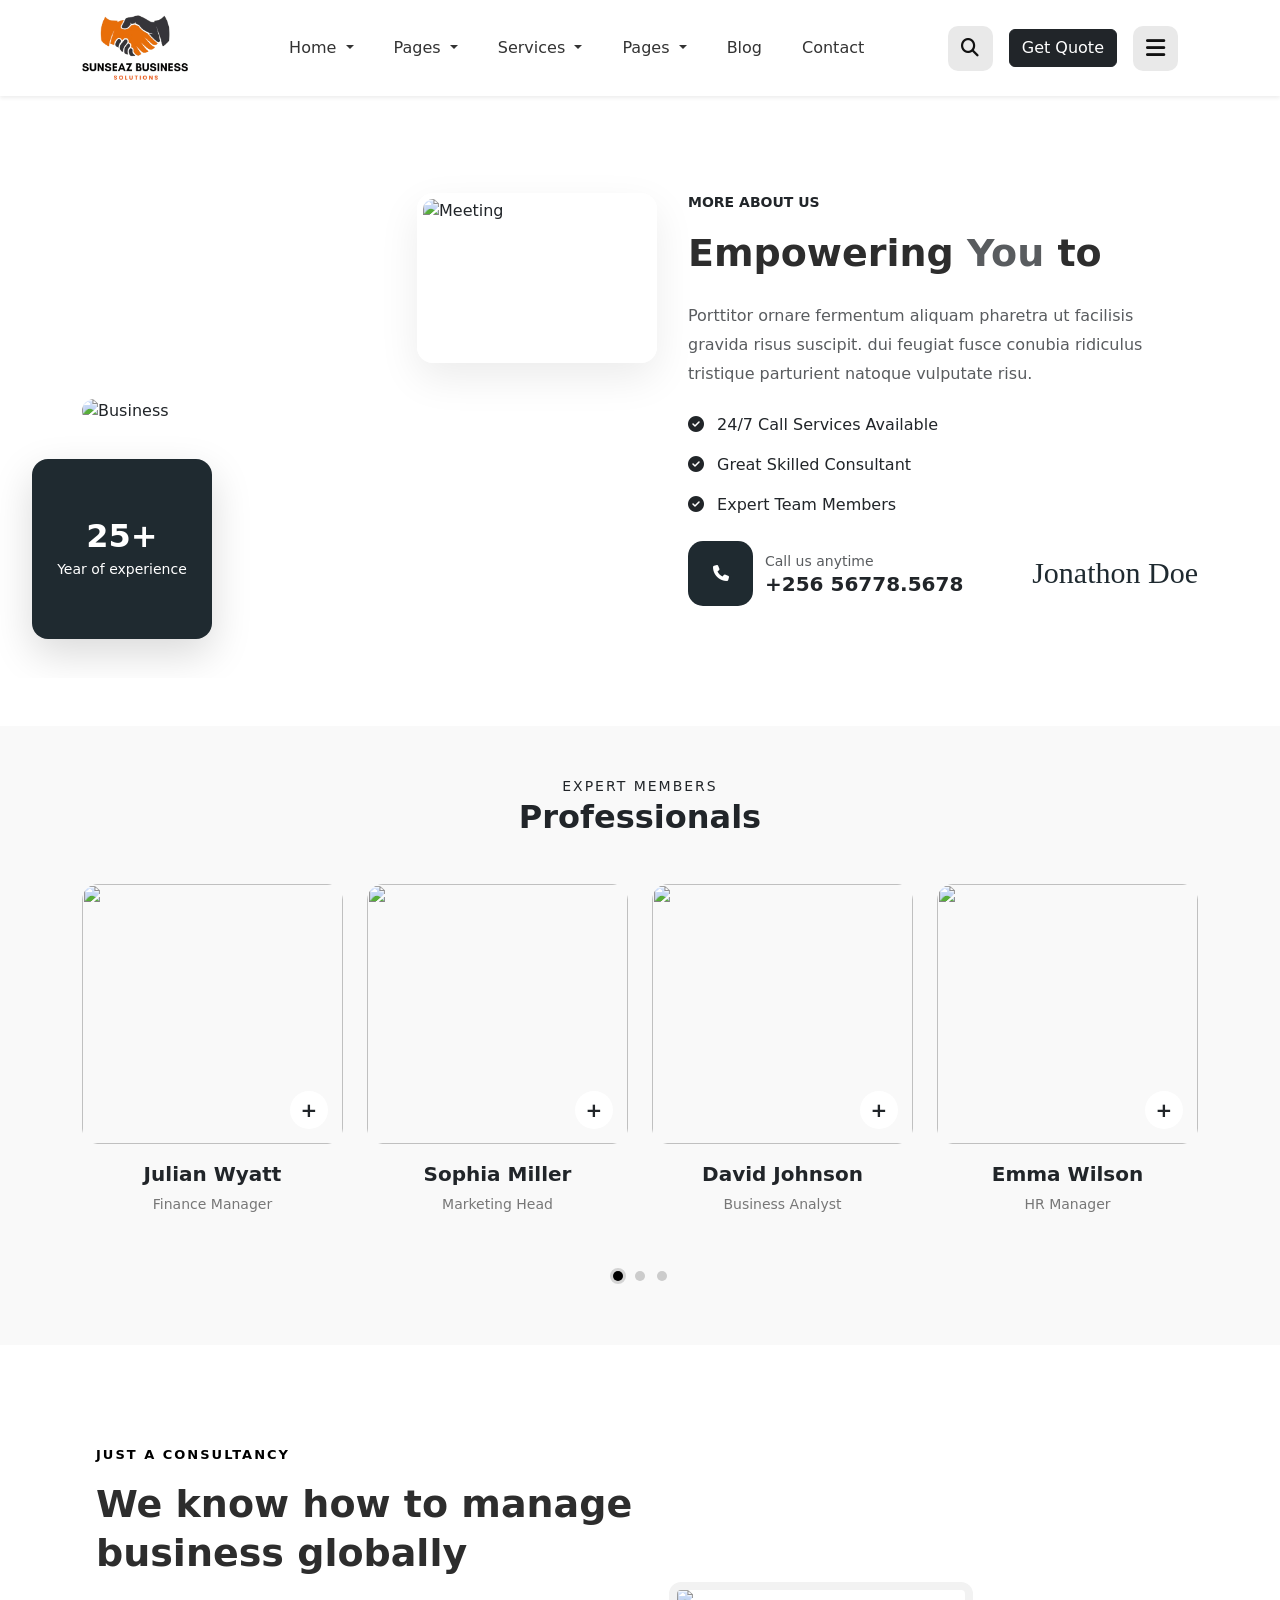
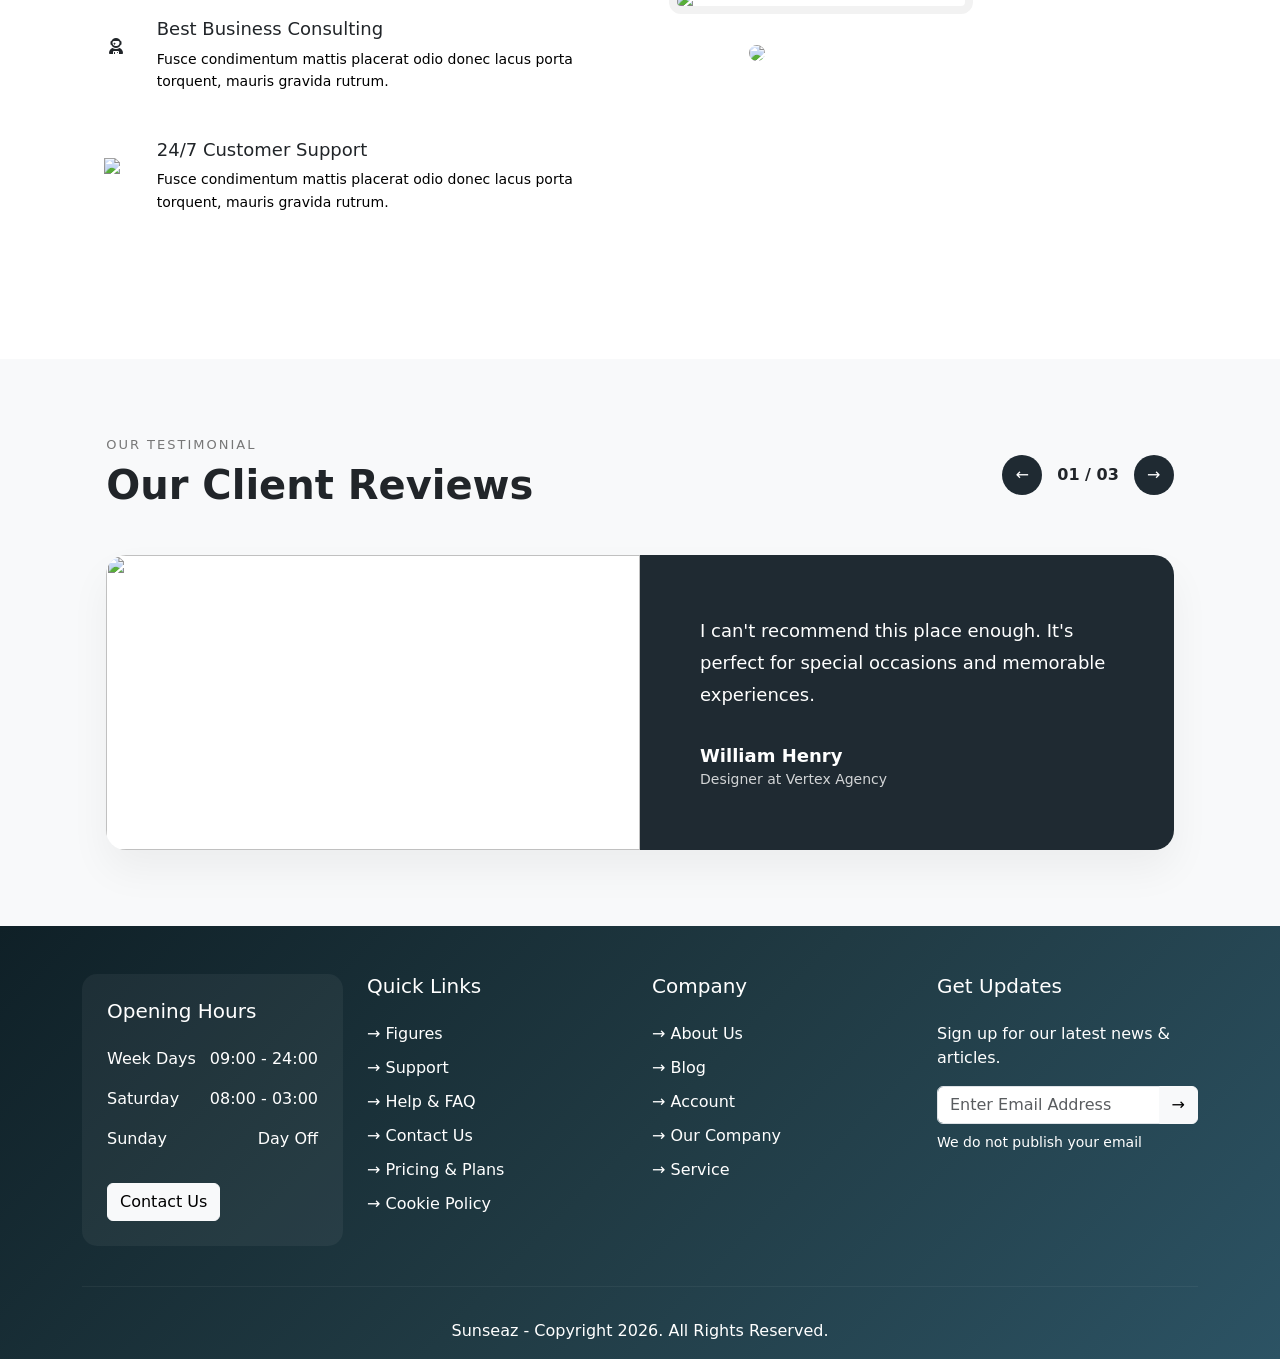
==== About-page.html @ 6a72ca9f "about-page" ====
<!DOCTYPE html>
<html lang="en">

<head>
    <link rel="stylesheet" href="https://cdnjs.cloudflare.com/ajax/libs/font-awesome/6.4.0/css/all.min.css" />
    <link rel="stylesheet" href="style.css">
    <link href="https://cdn.jsdelivr.net/npm/bootstrap@5.3.8/dist/css/bootstrap.min.css" rel="stylesheet"
        integrity="sha384-sRIl4kxILFvY47J16cr9ZwB07vP4J8+LH7qKQnuqkuIAvNWLzeN8tE5YBujZqJLB" crossorigin="anonymous">
    <meta charset="UTF-8">
    <meta name="viewport" content="width=device-width, initial-scale=1.0">
    <title>Business</title>
</head>
<nav class="navbar navbar-expand-lg navbar-light bg-white shadow-sm">
    <div class="container">

        <a class="navbar-brand" href="#">
            <img src="./images/headerlogo.png" alt="Logo" height="70">
        </a>
        <button class="navbar-toggler" type="button" data-bs-toggle="collapse" data-bs-target="#navbarContent">
            <span class="navbar-toggler-icon"></span>
        </button>
        <div class="collapse navbar-collapse" id="navbarContent">
            <ul class="navbar-nav mx-auto mb-2 mb-lg-0">
                <a class="nav-link dropdown-toggle" href="index.html" data-bs-toggle="dropdown">
                    Home
                </a>
                <li class="nav-item dropdown">
                    <a class="nav-link dropdown-toggle" href="#" data-bs-toggle="dropdown">
                        Pages
                    </a>
                    <ul class="dropdown-menu shadow">
                        <li><a class="dropdown-item" href="About-page.html">About -Us</a></li>
                        <li><a class="dropdown-item" href="#">Pricing</a></li>
                        <li><a class="dropdown-item" href="#">FAQ</a></li>
                        <li><a class="dropdown-item" href="#">404 Page</a></li>
                    </ul>
                </li>

                <li class="nav-item dropdown">
                    <a class="nav-link dropdown-toggle" href="#" data-bs-toggle="dropdown">
                        Services
                    </a>
                    <ul class="dropdown-menu shadow">
                        <li><a class="dropdown-item" href="#">Business Strategy</a></li>
                        <li><a class="dropdown-item" href="#">Financial Planning</a></li>
                        <li><a class="dropdown-item" href="#">Market Analysis</a></li>
                    </ul>
                </li>
                <li class="nav-item dropdown">
                    <a class="nav-link dropdown-toggle" href="#" data-bs-toggle="dropdown">
                        Pages
                    </a>
                    <ul class="dropdown-menu shadow">
                        <li><a class="dropdown-item" href="#">Team</a></li>
                        <li><a class="dropdown-item" href="#">Pricing</a></li>
                        <li><a class="dropdown-item" href="#">FAQ</a></li>
                        <li><a class="dropdown-item" href="#">404 Page</a></li>
                    </ul>
                </li>
                <li class="nav-item">
                    <a class="nav-link" href="#">Blog</a>
                </li>
                <li class="nav-item">
                    <a class="nav-link" href="#">Contact</a>
                </li>
            </ul>
            <div class="d-flex align-items-center header-actions ">

                <!-- Search -->
                <div class="search-wrapper me-3">
                    <i class="fa-solid fa-magnifying-glass"></i>
                </div>

                <!-- Get Quote Button -->
                <a href="#" class="btn  btn-dark quote-btn me-3">
                    Get Quote
                </a>

                <!-- Menu Icon -->
                <div class="menu-toggle">
                    <i class="fa-solid fa-bars"></i>
                </div>

            </div>
        </div>
    </div>
</nav>

<section class="about-section bg-white  position-relative overflow-hidden my-5 py-5">
    <div class="container">
        <div class="row align-items-center gx-5">
            <div class="col-lg-6">
                <div class="position-relative about-images">
                    <img src="https://images.unsplash.com/photo-1552664730-d307ca884978"
                        class="img-fluid rounded-4 main-img" alt="Business">
                    <div class="experience-box position-absolute text-white 
                      d-flex flex-column justify-content-center align-items-center rounded-4">
                        <h2 class="fw-bold mb-1">25+</h2>
                        <span class="small">Year of experience</span>
                    </div>
                    <img src="https://images.unsplash.com/photo-1521737604893-d14cc237f11d"
                        class="small-img position-absolute rounded-4" alt="Meeting">
                </div>
            </div>
            <div class="col-lg-6 ps-lg-5">
                <p class="text-uppercase fw-bold small mb-3 tracking">
                    MORE ABOUT US
                </p>
                <h2 class="fw-bold about-title mb-4">
                    Empowering <span class="text-muted">You</span> to
                </h2>
                <p class="text-muted about-text mb-4">
                    Porttitor ornare fermentum aliquam pharetra ut facilisis gravida risus suscipit.
                    dui feugiat fusce conubia ridiculus tristique parturient natoque vulputate risu.
                </p>
                <ul class="list-unstyled mb-4">
                    <li class="mb-3">
                        <i class="fa-solid fa-circle-check me-2"></i>
                        24/7 Call Services Available
                    </li>
                    <li class="mb-3">
                        <i class="fa-solid fa-circle-check me-2"></i>
                        Great Skilled Consultant
                    </li>
                    <li class="mb-3">
                        <i class="fa-solid fa-circle-check me-2"></i>
                        Expert Team Members
                    </li>
                </ul>
                <div class="d-flex align-items-center justify-content-between mb-4">
                    <!-- LEFT: Call Section -->
                    <div class="d-flex align-items-center gap-1">
                        <div class="call-box d-flex justify-content-center align-items-center ">
                            <i class="fa-solid fa-phone text-white"></i>
                        </div>
                        <div>
                            <small class="text-muted d-block px-2">Call us anytime</small>
                            <h5 class="fw-semibold mb-0 px-2">+256 56778.5678</h5>
                        </div>
                    </div>
                    <!-- RIGHT: Signature -->
                    <h4 class="signature mb-0">Jonathon Doe</h4>

                </div>
            </div>

        </div>
    </div>
</section>
<section class="team-section py-5">
    <div class="container text-center">

        <span class="small-title">EXPERT MEMBERS</span>
        <h2 class="main-title mb-5">Professionals</h2>

        <div id="teamCarousel" class="carousel slide" data-bs-ride="carousel">

            <div class="carousel-inner">

                <!-- SLIDE 1 -->
                <div class="carousel-item active">
                    <div class="row g-4">

                        <!-- MEMBER 1 -->
                        <div class="col-md-3">
                            <div class="team-card">
                                <div class="img-box">
                                    <img src="https://images.unsplash.com/photo-1500648767791-00dcc994a43e?w=600"
                                        class="img-fluid rounded-4">
                                    <div class="plus-btn">+</div>
                                </div>
                                <h5>Julian Wyatt</h5>
                                <p>Finance Manager</p>
                            </div>
                        </div>

                        <!-- MEMBER 2 -->
                        <div class="col-md-3">
                            <div class="team-card">
                                <div class="img-box">
                                    <img src="https://images.unsplash.com/photo-1494790108377-be9c29b29330?w=600"
                                        class="img-fluid rounded-4">
                                    <div class="plus-btn">+</div>
                                </div>
                                <h5>Sophia Miller</h5>
                                <p>Marketing Head</p>
                            </div>
                        </div>

                        <!-- MEMBER 3 -->
                        <div class="col-md-3">
                            <div class="team-card">
                                <div class="img-box">
                                    <img src="https://images.unsplash.com/photo-1522071820081-009f0129c71c?w=600"
                                        class="img-fluid rounded-4">
                                    <div class="plus-btn">+</div>
                                </div>
                                <h5>David Johnson</h5>
                                <p>Business Analyst</p>
                            </div>
                        </div>

                        <!-- MEMBER 4 -->
                        <div class="col-md-3">
                            <div class="team-card">
                                <div class="img-box">
                                    <img src="https://images.unsplash.com/photo-1544005313-94ddf0286df2?w=600"
                                        class="img-fluid rounded-4">
                                    <div class="plus-btn">+</div>
                                </div>
                                <h5>Emma Wilson</h5>
                                <p>HR Manager</p>
                            </div>
                        </div>

                    </div>
                </div>

                <!-- SLIDE 2 -->
                <div class="carousel-item">
                    <div class="row g-4">

                        <div class="col-md-3">
                            <div class="team-card">
                                <div class="img-box">
                                    <img src="https://images.unsplash.com/photo-1507003211169-0a1dd7228f2d?w=600"
                                        class="img-fluid rounded-4">
                                    <div class="plus-btn">+</div>
                                </div>
                                <h5>Michael Lee</h5>
                                <p>Project Manager</p>
                            </div>
                        </div>

                        <div class="col-md-3">
                            <div class="team-card">
                                <div class="img-box">
                                    <img src="https://images.unsplash.com/photo-1552374196-c4e7ffc6e126?w=600"
                                        class="img-fluid rounded-4">
                                    <div class="plus-btn">+</div>
                                </div>
                                <h5>Olivia Brown</h5>
                                <p>UI/UX Designer</p>
                            </div>
                        </div>

                        <div class="col-md-3">
                            <div class="team-card">
                                <div class="img-box">
                                    <img src="https://images.unsplash.com/photo-1531123897727-8f129e1688ce?w=600"
                                        class="img-fluid rounded-4">
                                    <div class="plus-btn">+</div>
                                </div>
                                <h5>William Smith</h5>
                                <p>Software Engineer</p>
                            </div>
                        </div>

                        <div class="col-md-3">
                            <div class="team-card">
                                <div class="img-box">
                                    <img src="https://images.unsplash.com/photo-1524504388940-b1c1722653e1?w=600"
                                        class="img-fluid rounded-4">
                                    <div class="plus-btn">+</div>
                                </div>
                                <h5>Ava Davis</h5>
                                <p>Operations Head</p>
                            </div>
                        </div>

                    </div>
                </div>

                <!-- SLIDE 3 -->
                <div class="carousel-item">
                    <div class="row g-4">

                        <div class="col-md-3">
                            <div class="team-card">
                                <div class="img-box">
                                    <img src="https://images.unsplash.com/photo-1517841905240-472988babdf9?w=600"
                                        class="img-fluid rounded-4">
                                    <div class="plus-btn">+</div>
                                </div>
                                <h5>Noah Clark</h5>
                                <p>Tech Lead</p>
                            </div>
                        </div>

                        <div class="col-md-3">
                            <div class="team-card">
                                <div class="img-box">
                                    <img src="https://images.unsplash.com/photo-1529626455594-4ff0802cfb7e?w=600"
                                        class="img-fluid rounded-4">
                                    <div class="plus-btn">+</div>
                                </div>
                                <h5>Isabella Moore</h5>
                                <p>Consultant</p>
                            </div>
                        </div>

                        <div class="col-md-3">
                            <div class="team-card">
                                <div class="img-box">
                                    <img src="https://images.unsplash.com/photo-1535713875002-d1d0cf377fde?w=600"
                                        class="img-fluid rounded-4">
                                    <div class="plus-btn">+</div>
                                </div>
                                <h5>Liam Taylor</h5>
                                <p>Sales Head</p>
                            </div>
                        </div>

                        <div class="col-md-3">
                            <div class="team-card">
                                <div class="img-box">
                                    <img src="https://images.unsplash.com/photo-1508214751196-bcfd4ca60f91?w=600"
                                        class="img-fluid rounded-4">
                                    <div class="plus-btn">+</div>
                                </div>
                                <h5>Charlotte Hall</h5>
                                <p>Strategy Advisor</p>
                            </div>
                        </div>

                    </div>
                </div>

            </div>

            <!-- DOTS -->
            <div class="carousel-indicators custom-dots mt-4">
                <button type="button" data-bs-target="#teamCarousel" data-bs-slide-to="0" class="active"></button>
                <button type="button" data-bs-target="#teamCarousel" data-bs-slide-to="1"></button>
                <button type="button" data-bs-target="#teamCarousel" data-bs-slide-to="2"></button>
            </div>

        </div>
    </div>
</section>
<section class="about-section bg-white">
    <div class="about-container">
        <!-- LEFT SIDE -->
        <div class="about-left">
            <p class="about-subtitle fw-semibold">JUST A CONSULTANCY</p>

            <h2 class="about-title">
                We know how to manage business globally
            </h2>
            <div class="about-feature">
                <div class="feature-icon">
                    <i class="fa-solid fa-user-astronaut"></i>
                </div>
                <div class="feature-text">
                    <h4>Best Business Consulting</h4>
                    <p>Fusce condimentum mattis placerat odio donec lacus porta torquent, mauris gravida rutrum.</p>
                </div>
            </div>
            <div class="about-feature">
                <div class="feature-icon">
                    <img src="https://cdn-icons-png.flaticon.com/512/1828/1828884.png">
                </div>
                <div class="feature-text">
                    <h4>24/7 Customer Support</h4>
                    <p>Fusce condimentum mattis placerat odio donec lacus porta torquent, mauris gravida rutrum.</p>
                </div>
            </div>
        </div>
        <!-- RIGHT SIDE -->
        <div class="about-right">
            <div class="about-images">
                <img class="image-main"
                    src="https://plus.unsplash.com/premium_photo-1723802424179-ef25e1d90ad7?q=80&w=880&auto=format&fit=crop&ixlib=rb-4.1.0&ixid=M3wxMjA3fDB8MHxwaG90by1wYWdlfHx8fGVufDB8fHx8fA%3D%3D">
                <img class="image-overlay"
                    src="https://images.unsplash.com/photo-1607544836657-08d9c1d97afe?q=80&w=880&auto=format&fit=crop&ixlib=rb-4.1.0&ixid=M3wxMjA3fDB8MHxwaG90by1wYWdlfHx8fGVufDB8fHx8fA%3D%3D">
            </div>
        </div>
    </div>
</section>
<section class="container-fluid bg-light py-3">
    <div class="testimonial-section ">

        <div class="top-nav">
            <div>
                <div class="small-text">OUR TESTIMONIAL</div>
                <div class="main-heading">Our Client Reviews</div>
            </div>

            <div class="nav-controls">
                <button class="nav-btn" id="prevBtn">&#8592;</button>
                <div class="counter" id="counter">01 / 03</div>
                <button class="nav-btn" id="nextBtn">&#8594;</button>
            </div>
        </div>
        <div class="testimonial-card">
            <div class="testimonial-image">
                <img id="clientImage" src="https://randomuser.me/api/portraits/men/32.jpg">
            </div>
            <div class="testimonial-content">
                <div class="testimonial-text" id="testimonialText">
                    I can't recommend this place enough. It's perfect for special occasions and memorable experiences.
                </div>

                <div class="client-name" id="clientName">William Henry</div>
                <div class="client-role" id="clientRole">Designer at Vertex Agency</div>
            </div>

        </div>

    </div>
</section>
<!-- ================= FOOTER ================= -->
<footer class="footer-section text-white pt-5">

    <div class="container">
        <div class="row">

            <!-- Opening Hours -->
            <div class="col-lg-3 mb-4">
                <div class="footer-box">
                    <h5 class="mb-4">Opening Hours</h5>
                    <p>Week Days <span class="float-end">09:00 - 24:00</span></p>
                    <p>Saturday <span class="float-end">08:00 - 03:00</span></p>
                    <p>Sunday <span class="float-end">Day Off</span></p>
                    <button class="btn btn-light mt-3">Contact Us</button>
                </div>
            </div>

            <!-- Quick Links -->
            <div class="col-lg-3 mb-4">
                <h5 class="mb-4">Quick Links</h5>
                <ul class="list-unstyled footer-links">
                    <li>→ Figures</li>
                    <li>→ Support</li>
                    <li>→ Help & FAQ</li>
                    <li>→ Contact Us</li>
                    <li>→ Pricing & Plans</li>
                    <li>→ Cookie Policy</li>
                </ul>
            </div>

            <!-- More Links -->
            <div class="col-lg-3 mb-4">
                <h5 class="mb-4">Company</h5>
                <ul class="list-unstyled footer-links">
                    <li>→ About Us</li>
                    <li>→ Blog</li>
                    <li>→ Account</li>
                    <li>→ Our Company</li>
                    <li>→ Service</li>
                </ul>
            </div>

            <!-- Get Updates -->
            <div class="col-lg-3 mb-4">
                <h5 class="mb-4">Get Updates</h5>
                <p>Sign up for our latest news & articles.</p>

                <div class="input-group">
                    <input type="email" class="form-control" placeholder="Enter Email Address">
                    <button class="btn btn-light">→</button>
                </div>

                <small class="d-block mt-2">We do not publish your email</small>
            </div>

        </div>
        <hr class="footer-line">
        <div class="text-center py-3">
            Sunseaz - Copyright 2026. All Rights Reserved.
        </div>
    </div>
</footer>
<script src="https://cdn.jsdelivr.net/npm/bootstrap@5.3.8/dist/js/bootstrap.bundle.min.js"
    integrity="sha384-FKyoEForCGlyvwx9Hj09JcYn3nv7wiPVlz7YYwJrWVcXK/BmnVDxM+D2scQbITxI"
    crossorigin="anonymous"></script>
<script src="https://cdn.jsdelivr.net/npm/bootstrap@5.3.2/dist/js/bootstrap.bundle.min.js"></script>
<script src="script.js"></script>

</body>

</html>
---- style.css ----
body {
  margin: 0;
  padding: 0;
}

/* ================= NAVBAR ================= */
.navbar {
  padding: 15px 0;
}

.navbar-brand {
  font-weight: 700;
  font-size: 24px;
  letter-spacing: 1px;
}

.navbar-nav .nav-link {
  margin: 0 12px;
  font-weight: 500;
  color: #333;
  transition: 0.3s;
}

.navbar-nav .nav-link:hover {
  color: #0d6efd;
}

.dropdown-menu {
  border-radius: 10px;
  border: none;
  padding: 10px 0;
}

.dropdown-item {
  padding: 8px 20px;
  transition: 0.3s;
}

.dropdown-item:hover {
  background-color: #f1f5f9;
  color: #0d6efd;
}

@media (min-width: 992px) {
  .nav-item.dropdown:hover .dropdown-menu {
    display: block;
  }
}

.quote-btn {
  background-color: #0f172a;
  color: #fff;
  border-radius: 30px;
  padding: 8px 22px;
  transition: 0.3s;
}

.quote-btn:hover {
  background-color: #0d6efd;
  color: #fff;
}

/* Navbar Background */
.navbar {
  background-color: #f2f2f2 !important;
}
.header-actions{
  margin-right:20px;
}

/* Search Circle */
.search-wrapper {
  width: 45px;
  height: 45px;
  background: #e9e9e9;
  border-radius: 10px;
  display: flex;
  align-items: center;
  justify-content: center;
  cursor: pointer;
  transition: 0.3s;
  color:black;
}

.search-wrapper i {
  font-size: 18px;
  color: #111;
}

.search-wrapper:hover {
  background: #dcdcdc;
}


/* Quote Button */
.quote-btn {
  background: #111c24;
  color: #fff;
  padding: 12px 22px;
  border-radius: 12px;
  font-weight: 500;
  transition: 0.3s;
}

.quote-btn:hover {
  background: #000;
  color: #fff;
}


/* Menu Toggle Box */
.menu-toggle {
  width: 45px;
  height: 45px;
  background: #e9e9e9;
  border-radius: 10px;
  display: flex;
  align-items: center;
  justify-content: center;
  cursor: pointer;
  transition: 0.3s;
}

.menu-toggle i {
  font-size: 22px;
  color: #111;
}

.menu-toggle:hover {
  background: #dcdcdc;
}

/* ================= HERO ================= */
.hero-slide {
  background-size: cover;
  background-position: center;
  background-repeat: no-repeat;
}

.hero-slide-1 {
  background-image: url("../images/hero1.jpg");
}

.hero-slide-2 {
  background-image: url("../images/hero2.jpg");
}

.overlay {
  background: rgba(0, 0, 0, 0.6);
}

/* ================= ABOUT ================= */
.about-images {
  max-width: 520px;
}

.main-img {
  width: 100%;
  height: 435px;
  object-fit: cover;
  border-radius: 24px;
}

.experience-box {
  width: 180px;
  height: 180px;
  background: #1f2a30;
  top: 60px;
  left: -50px;
  box-shadow: 0 15px 40px rgba(0, 0, 0, 0.15);
}

.small-img {
  width: 240px;
  height: 170px;
  object-fit: cover;
  border: 6px solid #fff;
  bottom: 60px;
  right: -55px;
  box-shadow: 0 15px 40px rgba(0, 0, 0, 0.08);
}

.about-title {
  font-size: 46px;
  line-height: 1.2;
}

.about-text {
  max-width: 480px;
  line-height: 1.8;
}

.call-box {
  width: 65px;
  height: 65px;
  background: #1f2a30;
  border-radius: 15px;
}

.signature {
  font-family: cursive;
  font-size: 30px;
  color: #1f2a30;
}

/* ================= SERVICES ================= */
.services-section {
  background: #f8f9fa;
  padding: 100px 0;
}

.service-card {
  border-radius: 12px;
  aspect-ratio: 5 / 4;
  transition: 0.3s ease;
}

.service-card:hover {
  transform: translateY(-12px);
  box-shadow: 0 20px 40px rgba(0, 0, 0, 0.08);
  background: #ffffff;
}

.service-icon {
  width: 75px;
  height: 75px;
  border-radius: 12px;
  display: flex;
  align-items: center;
  justify-content: center;
  font-size: 28px;
}

.arrow-circle {
  width: 40px;
  height: 40px;
  background: #f1f1f1;
  border-radius: 50%;
  display: flex;
  align-items: center;
  justify-content: center;
  transition: 0.3s ease;
  margin-left: 50px;
}

.arrow-circle:hover {
  background: #000;
  color: #fff;
}

/* ================= CTA ================= */
.cta-section {
  position: relative;
  height: 200px;
  background: url('./images/business-deal.avif') center / cover no-repeat;
}

.cta-section::before {
  content: "";
  position: absolute;
  inset: 0;
  background: rgba(0, 0, 0, 0.7);
}

.cta-section .container {
  position: relative;
  z-index: 2;
}

.cta-title {
  font-size: 48px;
  font-weight: 700;
}

.cta-btn {
  padding: 14px 30px;
  border-radius: 40px;
  font-weight: 600;
}

/* ================= STATS ================= */
.stats-section {
  background: linear-gradient(90deg, #071c2c, #03111d);
  padding: 80px 0;
}

.icon-circle {
  width: 90px;
  height: 90px;
  background: #ffffff;
  border-radius: 50%;
  display: flex;
  align-items: center;
  justify-content: center;
}

.icon-circle i {
  font-size: 36px;
  color: #0d1b2a;
}

.stat-item h2 {
  font-size: 46px;
  font-weight: 700;
}

.stat-item p {
  font-size: 13px;
  letter-spacing: 1px;
  color: #dcdcdc;
}

/* ================= PROJECTS ================= */
.projects-section {
  padding: 100px 0;
  background: #f8f9fa;
  position: relative;
}

.project-card {
  position: relative;
  border-radius: 15px;
  overflow: hidden;
}

.project-card img {
  width: 100%;
  height: 350px;
  object-fit: cover;
  transition: 0.4s ease;
}

.project-card:hover img {
  transform: scale(1.05);
}

.project-content {
  position: absolute;
  bottom: 30px;
  left: 30px;
  background: white;
  padding: 20px 30px;
  border-radius: 12px;
}

.projects-bg-text {
  position: absolute;
  right: 0;
  bottom: -30px;
  font-size: 150px;
  font-weight: 700;
  color: rgba(0, 0, 0, 0.03);
}

/* ================= PROJECTS HEADER ================= */

.projects-section .d-flex {
  position: relative;
}

/* Move dots to top right */
.carousel-indicators-custom {
  position: absolute;
  right: 0;
  top: 10px;
  display: flex;
  gap: 10px;
}

/* Style dots */
.carousel-indicators-custom button {
  width: 12px;
  height: 12px;
  border-radius: 50%;
  border: none;
  background-color: #ccc;
  padding: 0;
  transition: 0.3s ease;
}

/* Active dot style */
.carousel-indicators-custom button.active {
  width: 28px;
  border-radius: 20px;
  background-color: #0d6efd;
}

/* -------------------- */
.about-section {
  padding: 100px 0;
  background: #f2f2f2;
}

.about-container {
  width: 85%;
  margin: auto;
  display: flex;
  align-items: center;
  justify-content: space-between;
}

.about-left {
  width: 50%;
}

.about-subtitle {
  font-size: 13px;
  letter-spacing: 2px;
  color: black;
  margin-bottom: 15px;
}

.about-title {
  font-size: 38px;
  font-weight: 600;
  color: #2d2d2d;
  margin-bottom: 40px;
  line-height: 1.3;
}

.about-feature {
  display: flex;
  margin-bottom: 30px;
}

.feature-icon {
  width: 55px;
  height: 55px;
  /* background: #fff; */
  border-radius: 50%;
  /* box-shadow: 0 5px 15px rgba(0,0,0,0.08); */
  display: flex;
  align-items: center;
  justify-content: center;
  margin-right: 20px;
}

.feature-icon img {
  width: 25px;
}

.feature-text h4 {
  margin: 0;
  font-size: 18px;
}

.feature-text p {
  margin-top: 8px;
  color: black;
  font-size: 14px;
  line-height: 1.6;
}

/* RIGHT SIDE */

.about-right {
  width: 40%;
  position: relative;
}

.about-images {
  position: relative;
}

.image-main {
  width: 100%;
  border-radius: 12px;
}

.image-overlay {
  position: absolute;
  width: 70%;
  bottom: 50px;
  left: -80px;
  border-radius: 12px;
  border: 8px solid #f2f2f2;
}

/* ================= TEAM ================= */
/* .team-section {
  padding: 80px 0;
  text-align: center;
}

.team-carousel {
  width: 1100px;
  margin: auto;
  overflow: hidden;
}

.team-track {
  display: flex;
  transition: transform 0.5s ease;
}

.team-card {
  width: 250px;
  background: #fff;
  border-radius: 16px;
  padding-bottom: 25px;
  transition: 0.3s;
}

.team-card:hover {
  transform: translateY(-8px);
} */
.team-section {
  padding: 100px 0;
  background: #f9f9f9;
}

.team-card {
  text-align: center;
}

.img-box {
  position: relative;
  border-radius: 15px;
  overflow: hidden;
}

.img-box img {
  width: 100%;
  height: 260px;
  object-fit: cover;
  border-radius: 15px;
}

.plus-btn {
  position: absolute;
  right: 15px;
  bottom: 15px;
  width: 38px;
  height: 38px;
  background: #fff;
  border-radius: 50%;
  display: flex;
  align-items: center;
  justify-content: center;
  font-size: 20px;
  font-weight: 600;
  cursor: pointer;
}

.team-card h5 {
  margin-top: 18px;
  font-weight: 600;
}

.team-card p {
  color: #777;
  font-size: 14px;
}

/* CENTER BOTTOM DOTS */
.custom-dots {
  bottom: -60px;
}

.carousel-indicators [data-bs-target] {
  width: 7px;
  height: 7px;
  border-radius: 50%;
  background-color: #bbb;
  opacity: 1;
  margin: 0 5px;
}

.carousel-indicators .active {
  background-color: #000;
}

/* ================= TESTIMONIAL ================= */
.testimonial-section {
  width: 85%;
  margin: 80px auto;
}

.testimonial-card {
  display: flex;
  border-radius: 20px;
  overflow: hidden;
  background: #fff;
}

.testimonial-content {
  width: 50%;
  background: #1f2a32;
  color: #fff;
  padding: 60px;
}

/* ================= APPOINTMENT ================= */
.appointment-section {
  padding: 80px 0;
}

.appointment-wrapper {
  max-width: 1100px;
  margin: auto;
  display: flex;
  gap: 60px;
}

.form-box {
  flex: 1;
  background: #ffffff;
  padding: 50px;
  border-radius: 16px;
}

.image-box {
  flex: 1;
  border-radius: 16px;
  overflow: hidden;
}

.image-box img {
  width: 100%;
  object-fit: cover;
}

/* ================= TESTIMONIAL ================= */

.testimonial-section {
  max-width: 1100px;
  margin: 60px auto;
}

.top-nav {
  display: flex;
  justify-content: space-between;
  align-items: center;
  margin-bottom: 40px;
}

.small-text {
  font-size: 13px;
  letter-spacing: 2px;
  color: #777;
}

.main-heading {
  font-size: 40px;
  font-weight: 700;
}

.nav-controls {
  display: flex;
  align-items: center;
  gap: 15px;
}

.nav-btn {
  width: 40px;
  height: 40px;
  border-radius: 50%;
  border: none;
  background: #1f2a32;
  color: #fff;
  cursor: pointer;
  transition: 0.3s;
}

.nav-btn:hover {
  background: #0d6efd;
}

.counter {
  font-weight: 600;
}

.testimonial-card {
  display: flex;
  border-radius: 20px;
  overflow: hidden;
  background: #fff;
  box-shadow: 0 20px 40px rgba(0, 0, 0, 0.05);
}

.testimonial-image {
  width: 50%;
}

.testimonial-image img {
  width: 100%;
  height: 100%;
  object-fit: cover;
}

.testimonial-content {
  width: 50%;
  background: #1f2a32;
  color: #fff;
  padding: 60px;
}

.testimonial-text {
  font-size: 18px;
  line-height: 1.8;
  margin-bottom: 30px;
}

.client-name {
  font-weight: 700;
  font-size: 18px;
}

.client-role {
  font-size: 14px;
  opacity: 0.8;
}

/* ================= APPOINTMENT ================= */

.appointment-section {
  padding: 100px 0;
  background: #f8f9fa;
}

.appointment-section .container {
  display: flex;
  gap: 60px;
  align-items: stretch;
  max-width: 1100px;
}

.form-box {
  flex: 1;
  background: #ffffff;
  padding: 50px;
  border-radius: 16px;
  box-shadow: 0 20px 40px rgba(0, 0, 0, 0.05);
}

.form-box h2 {
  margin: 15px 0 30px;
  font-weight: 700;
}

.form-row {
  display: flex;
  gap: 20px;
  margin-bottom: 20px;
}

.form-box input,
.form-box textarea {
  width: 100%;
  padding: 14px;
  border-radius: 8px;
  border: 1px solid #ddd;
  margin-bottom: 20px;
  outline: none;
  transition: 0.3s;
}

.form-box input:focus,
.form-box textarea:focus {
  border-color: #0d6efd;
}

.form-box textarea {
  height: 120px;
  resize: none;
}

.submit-btn {
  background: #1f2a32;
  color: #fff;
  border: none;
  padding: 14px 30px;
  border-radius: 40px;
  cursor: pointer;
  transition: 0.3s;
}

.submit-btn:hover {
  background: #0d6efd;
}

.image-box {
  flex: 1;
  border-radius: 16px;
  overflow: hidden;
}

.image-box img {
  width: 100%;
  height: 100%;
  object-fit: cover;
}

/* ================= RESPONSIVE ================= */

@media (max-width: 992px) {
  .testimonial-card {
    flex-direction: column;
  }

  .testimonial-image,
  .testimonial-content {
    width: 100%;
  }

  .appointment-section .container {
    flex-direction: column;
  }

  .form-row {
    flex-direction: column;
  }
}

/* ////////////// */
.blog-section {
  padding: 100px 0;
  background: #f9f9f9;
}

.small-title {
  font-size: 14px;
  letter-spacing: 2px;
}

.main-title {
  font-weight: 700;
  margin-bottom: 60px;
}

.blog-card {
  text-align: left;
}

.blog-meta {
  font-size: 14px;
  color: #888;
  margin-bottom: 10px;
}

.blog-card h4 {
  font-weight: 600;
  margin-bottom: 20px;
  min-height: 60px;
}

.blog-card img {
  width: 100%;
  height: 220px;
  object-fit: cover;
  border-radius: 12px;
}

/* ===== FINAL FIX FOR ALL CAROUSEL DOTS ===== */

/* Remove Bootstrap absolute positioning */
.blog-section .carousel-indicators,
.team-section .carousel-indicators,
.projects-section .carousel-indicators {
  position: static !important;
  margin-top: 40px !important;
  justify-content: center;
}

/* Dot style */
.blog-section .carousel-indicators button,
.team-section .carousel-indicators button,
.projects-section .carousel-indicators button {
  width: 10px;
  height: 10px;
  border-radius: 50%;
  background-color: #ccc;
  border: none;
  margin: 0 6px;
  opacity: 1;
}

/* Active dot */
.blog-section .carousel-indicators .active,
.team-section .carousel-indicators .active,
.projects-section .carousel-indicators .active {
  background-color: #000;
  box-shadow: 0 0 0 3px rgba(0, 0, 0, 0.15);
}

/*  */
/* Main Contact Area */
.contact-area {
  position: relative;
  padding-top: 120px;
  /* space from above section */
  /* margin-bottom: 100px; pulls next section up */
}

/* Top white background */
.top-bg {
  position: absolute;
  top: 0;
  width: 100%;
  height: 250px;
  background: #ffffff;
  z-index: -1;
}

/* Bottom dark background */
.bottom-bg {
  position: absolute;
  top: 250px;
  width: 100%;
  height: 300px;
  background: linear-gradient(135deg, #0f2027, #203a43, #2c5364);
  z-index: -1;
}

/* Contact Card */
.contact-wrapper {
  max-width: 900px;
  margin: 0 auto;
}

/* Card Design */
.contact-card {
  background: #f8f8f8;
  border-radius: 20px;
  overflow: hidden;
}

/* Map */
.map-box {
  height: 380px;
}

.map-box iframe {
  width: 100%;
  height: 100%;
  border: 0;
}

/* ================= FOOTER ================= */

.footer-section {
  background: linear-gradient(135deg, #0f2027, #203a43, #2c5364);
}

.footer-box {
  background: rgba(255, 255, 255, 0.05);
  padding: 25px;
  border-radius: 15px;
}

.footer-links li {
  margin-bottom: 10px;
  cursor: pointer;
  transition: 0.3s;
}

.footer-links li:hover {
  color: #ccc;
  padding-left: 5px;
}

.footer-line {
  border-color: rgba(255, 255, 255, 0.2);
}
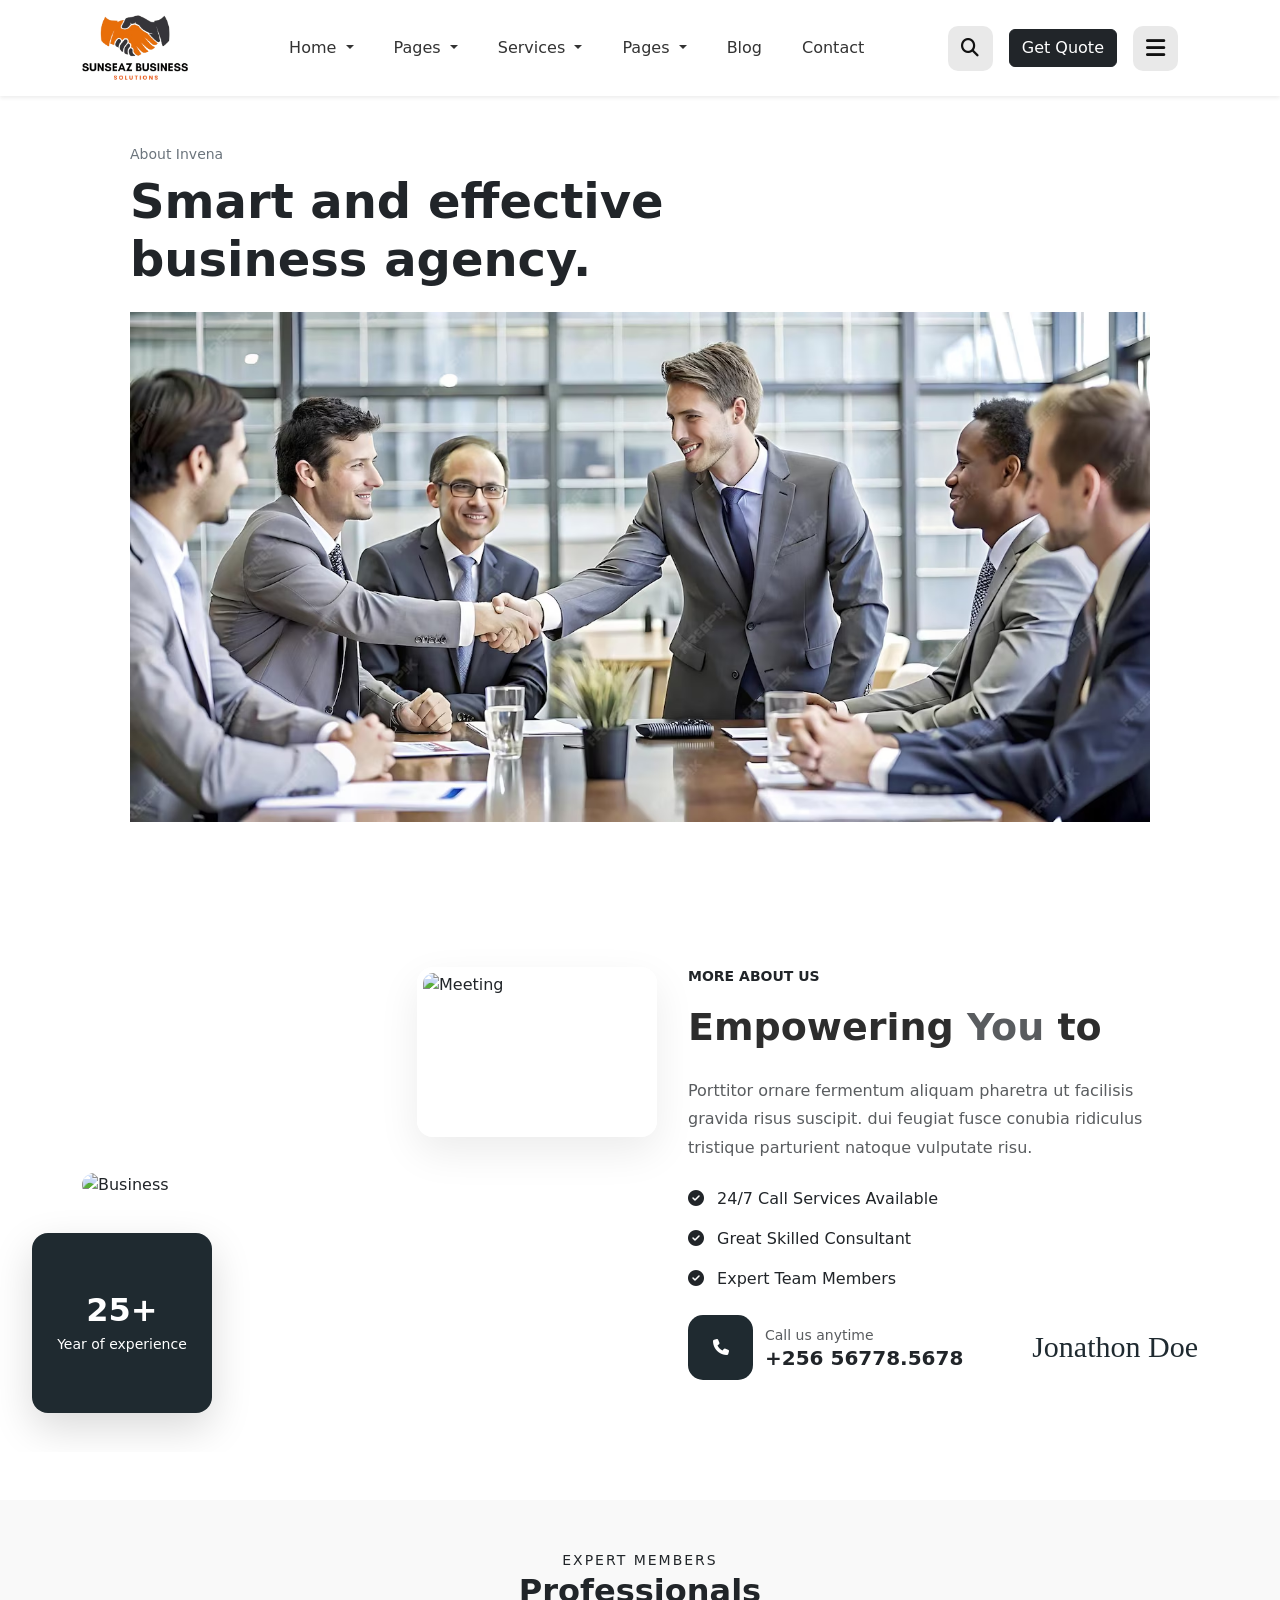
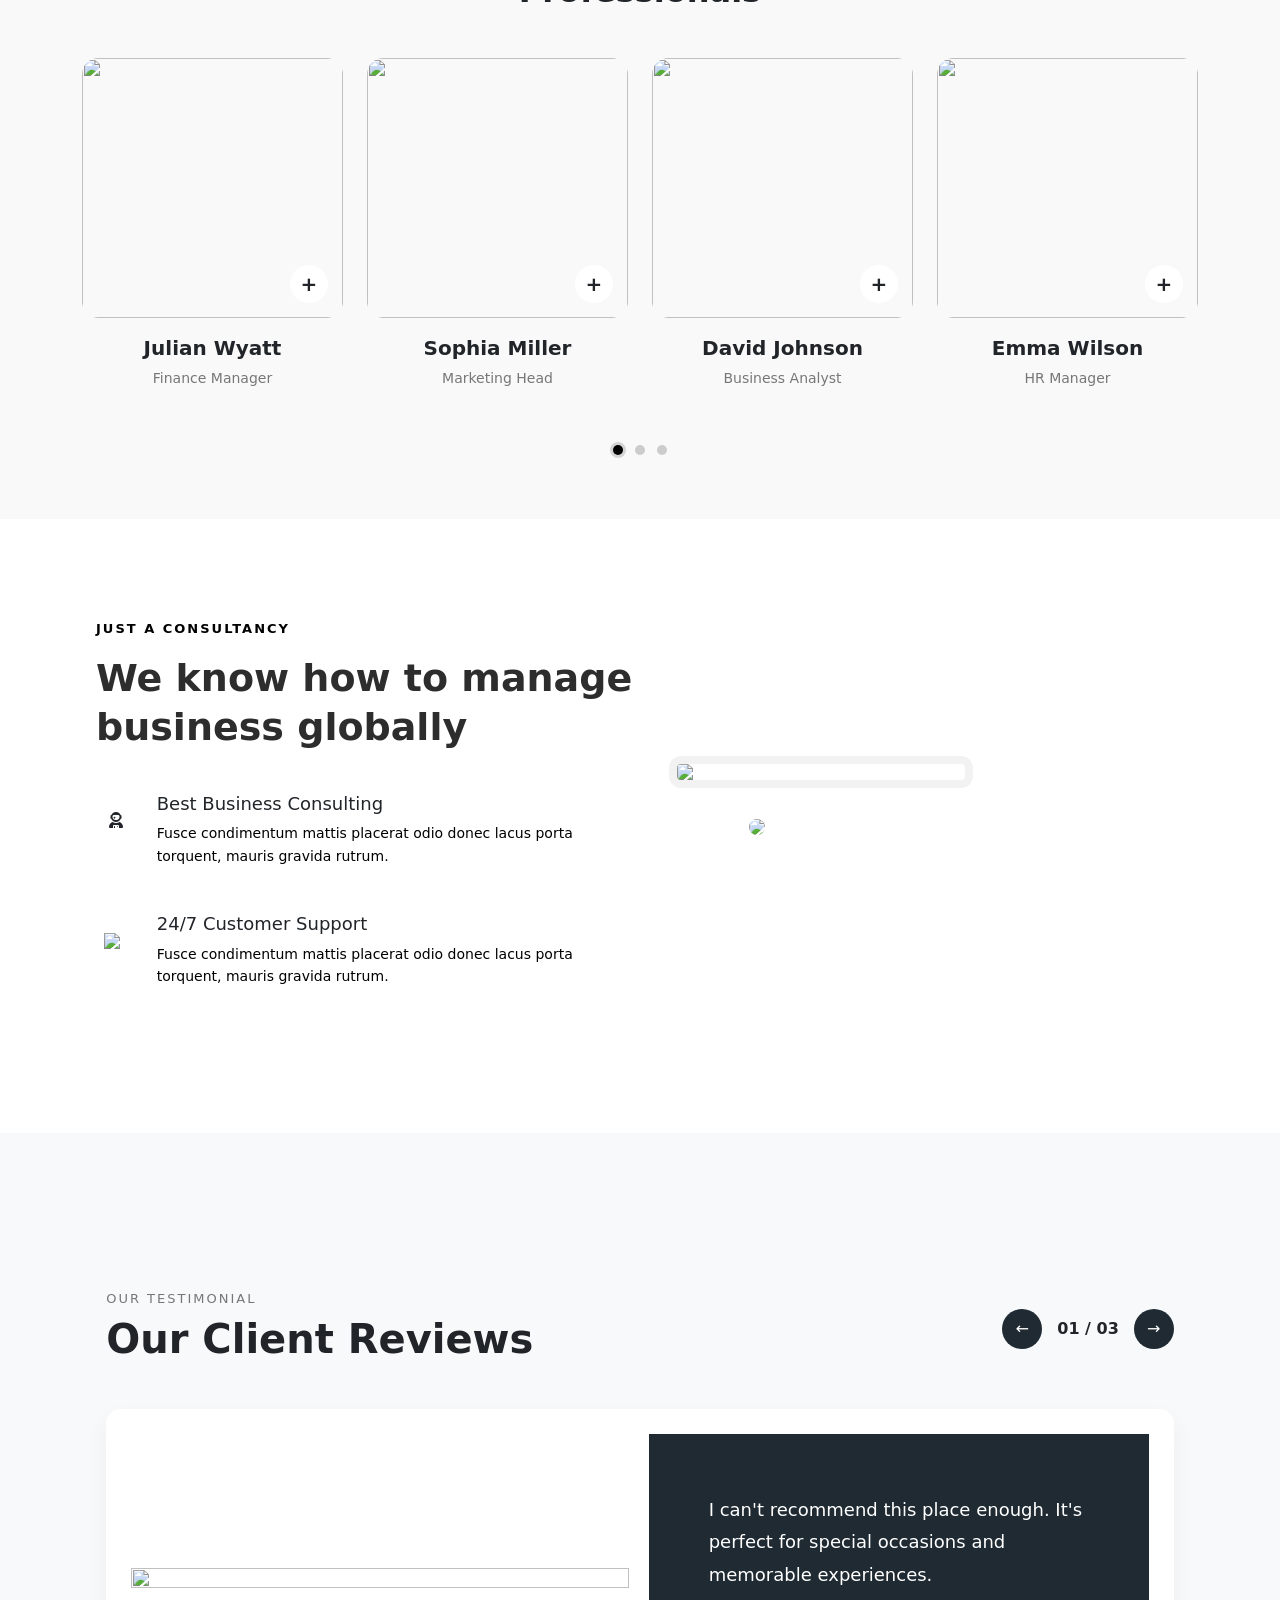
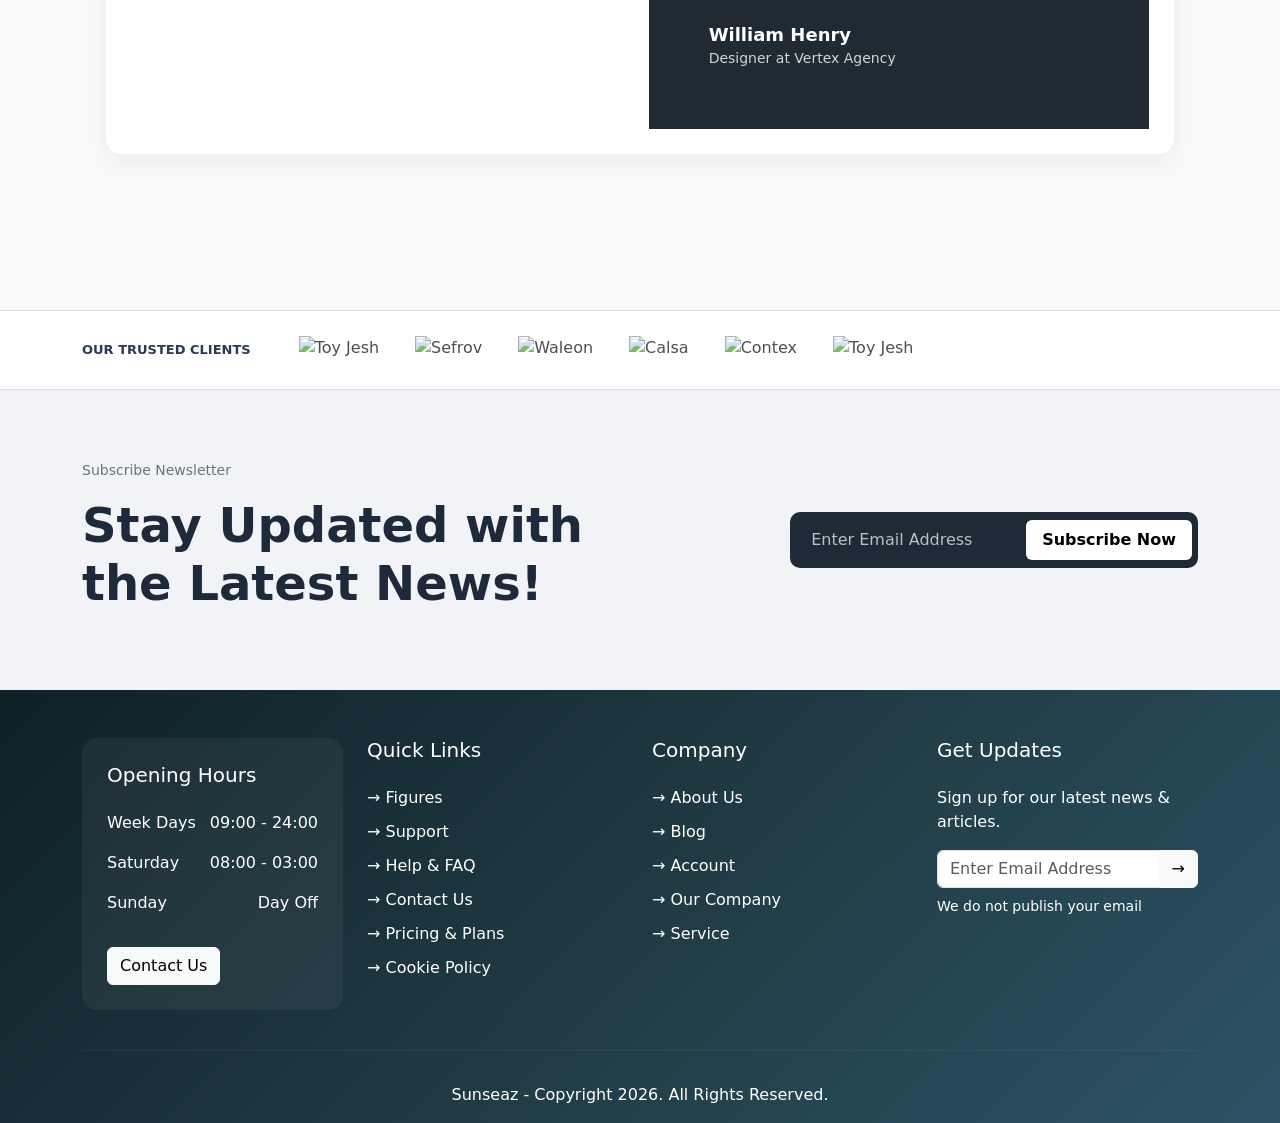
==== commit 496e38ab: "service-page-initial" ====
--- a/About-page.html
+++ b/About-page.html
@@ -86,6 +86,28 @@
     </div>
 </nav>
 
+<div class="container bg-white">
+
+    <div class="bg-white p-4 p-md-5 ">
+
+        <!-- Heading Section -->
+        <p class="text-secondary small mb-2">About Invena</p>
+
+        <h1 class="fw-bold display-5 mb-4">
+            Smart and effective <br>
+            business agency.
+        </h1>
+
+        <!-- Image Section -->
+        <img src="./images/business-deal.avif" class="img-fluid hero-img w-100" alt="Business meeting">
+
+    </div>
+
+</div>
+
+</body>
+
+</html>
 <section class="about-section bg-white  position-relative overflow-hidden my-5 py-5">
     <div class="container">
         <div class="row align-items-center gx-5">
@@ -409,6 +431,44 @@
 
     </div>
 </section>
+<section class="clients">
+    <div class="container d-flex align-items-center">
+        <span class="client-title">OUR TRUSTED CLIENTS</span>
+        <div class="client-logos d-flex align-items-center flex-wrap">
+            <img src="images/toyjesh.png" alt="Toy Jesh">
+            <img src="images/sefrov.png" alt="Sefrov">
+            <img src="images/waleon.png" alt="Waleon">
+            <img src="images/calsa.png" alt="Calsa">
+            <img src="images/contex.png" alt="Contex">
+            <img src="images/toyjesh.png" alt="Toy Jesh">
+        </div>
+    </div>
+</section>
+
+<!-- Newsletter -->
+<section class="newsletter">
+    <div class="container">
+        <div class="row align-items-center">
+
+            <div class="col-lg-6">
+                <p class="sub-text">Subscribe Newsletter</p>
+
+                <h1 class="news-title">
+                    Stay Updated with <br>
+                    the Latest News!
+                </h1>
+            </div>
+            <div class="col-lg-6 d-flex justify-content-lg-end mt-4 mt-lg-0">
+
+                <div class="subscribe-box">
+                    <input type="email" placeholder="Enter Email Address">
+                    <button>Subscribe Now</button>
+                </div>
+            </div>
+        </div>
+    </div>
+</section>
+
 <!-- ================= FOOTER ================= -->
 <footer class="footer-section text-white pt-5">
 
--- a/style.css
+++ b/style.css
@@ -961,4 +961,563 @@
 
 .footer-line {
   border-color: rgba(255, 255, 255, 0.2);
+}
+/* ----------------about.css */
+body{
+background:#f5f6f8;
+font-family: Arial, Helvetica, sans-serif;
+}
+
+/* Trusted Clients */
+
+.clients{
+padding:25px 0;
+border-top:1px solid #ddd;
+border-bottom:1px solid #ddd;
+background:#fff;
+}
+
+.client-title{
+font-size:13px;
+font-weight:600;
+color:#2b3a55;
+margin-right:30px;
+}
+
+.client-logos img{
+height:28px;
+opacity:0.8;
+margin:0 18px;
+}
+
+
+/* Newsletter */
+
+.newsletter{
+background:#f2f3f6;
+padding:70px 0;
+}
+
+.sub-text{
+color:#6c757d;
+font-size:14px;
+}
+
+.news-title{
+font-weight:700;
+font-size:48px;
+color:#1e2a3b;
+line-height:1.2;
+margin-top:10px;
+}
+
+.subscribe-box{
+background:#1f2a36;
+border-radius:10px;
+padding:6px;
+display:flex;
+align-items:center;
+max-width:420px;
+}
+
+.subscribe-box input{
+background:transparent;
+border:none;
+color:#fff;
+padding:10px 15px;
+flex:1;
+outline:none;
+}
+
+.subscribe-box input::placeholder{
+color:#b8c0c8;
+}
+
+.subscribe-box button{
+background:#fff;
+border:none;
+padding:8px 16px;
+border-radius:6px;
+font-weight:600;
+cursor:pointer;
+}
+
+.subscribe-box button:hover{
+background:#e9ecef;
+}
+.client-logos img{
+height:28px;
+margin:0 18px;
+object-fit:contain;
+opacity:0.8;
+}
+/* ............. */
+.service-area{
+padding:80px 0;
+background:#f6f7f9;
+}
+
+.section-title h2{
+font-size:42px;
+font-weight:700;
+margin-bottom:50px;
+}
+
+.mini-title{
+color:#7d8a97;
+font-size:14px;
+}
+
+.service-card{
+border:1px solid #e5e5e5;
+background:#fff;
+}
+
+.service-text{
+padding:35px;
+}
+
+.service-text h4{
+font-size:20px;
+margin:10px 0;
+}
+
+.service-text p{
+font-size:14px;
+color:#6c757d;
+}
+
+.service-text a{
+text-decoration:none;
+font-weight:500;
+color:#1d2a39;
+}
+
+.card-img{
+width:100%;
+height:100%;
+object-fit:cover;
+}
+
+.icon{
+font-size:28px;
+color:#1d2a39;
+}
+/* //////////////////////////////////////////// */
+.our-service-area-start{
+padding-bottom:80px;
+background:#f6f7f9;
+}
+
+.rts-service-main-wrapper-10{
+display:grid;
+grid-template-columns:repeat(2,1fr);
+border:1px solid #e5e5e5;
+background:#fff;
+}
+
+.signle-service-style-10{
+display:flex;
+justify-content:space-between;
+align-items:center;
+border-right:1px solid #e5e5e5;
+border-bottom:1px solid #e5e5e5;
+min-height:220px;
+}
+
+.signle-service-style-10:nth-child(2n){
+border-right:none;
+}
+
+.signle-service-style-10:nth-last-child(-n+2){
+border-bottom:none;
+}
+
+/* content area */
+
+.content-area-wrapper{
+padding:35px;
+flex:1;
+}
+
+.content-area-wrapper .icon img{
+width:40px;
+margin-bottom:15px;
+}
+
+.content-area-wrapper .title{
+font-size:20px;
+font-weight:600;
+margin-bottom:10px;
+color:#1c2b3a;
+}
+
+.content-area-wrapper .disc{
+font-size:14px;
+color:#6c757d;
+margin-bottom:15px;
+}
+
+.arrow-right-btn{
+text-decoration:none;
+font-weight:500;
+color:#1c2b3a;
+}
+
+.arrow-right-btn i{
+margin-left:5px;
+font-size:13px;
+}
+
+/* image */
+
+.thumbnail{
+width:45%;
+height:100%;
+overflow:hidden;
+}
+
+.thumbnail img{
+width:100%;
+height:100%;
+object-fit:cover;
+}
+
+/* reverse layout for last cards */
+
+.order-control-sm-device{
+flex-direction:row-reverse;
+}
+
+/* responsive */
+
+@media(max-width:991px){
+
+.rts-service-main-wrapper-10{
+grid-template-columns:1fr;
+}
+
+.signle-service-style-10{
+border-right:none;
+}
+
+.signle-service-style-10:nth-last-child(-n+2){
+border-bottom:1px solid #e5e5e5;
+}
+
+}
+/* .............. */
+/* section background */
+.container-full{
+background:#f6f7f9;
+padding:80px 0;
+}
+
+/* left image */
+.thumbnail-faq-left img{
+width:100%;
+border-radius:6px;
+object-fit:cover;
+}
+
+/* accordion wrapper */
+.faq-wrapper-inner-page{
+display:flex;
+flex-direction:column;
+gap:20px;
+}
+
+/* accordion item */
+.accordion-item{
+border:none;
+border-radius:8px;
+background:#fff;
+box-shadow:0 4px 10px rgba(0,0,0,0.05);
+overflow:hidden;
+}
+
+/* remove bootstrap border */
+.accordion-item:not(:first-of-type){
+border:none;
+}
+
+/* question button */
+.accordion-button{
+background:#fff;
+font-size:16px;
+font-weight:600;
+color:#1c2b3a;
+padding:20px 25px;
+box-shadow:none;
+}
+
+/* remove blue focus */
+.accordion-button:focus{
+box-shadow:none;
+}
+
+/* opened state */
+.accordion-button:not(.collapsed){
+background:#fff;
+color:#1c2b3a;
+}
+
+/* arrow icon */
+.accordion-button::after{
+background-size:14px;
+}
+
+/* answer text */
+.accordion-body{
+font-size:14px;
+color:#6c757d;
+line-height:1.7;
+padding:0 25px 22px 25px;
+}
+
+/* spacing for column */
+.col-lg-4{
+margin-top:20px;
+}
+
+/* responsive */
+@media(max-width:991px){
+
+.thumbnail-faq-left{
+margin-bottom:40px;
+}
+
+.col-lg-4{
+margin-top:0;
+}
+
+}
+/* .....testomonial......///// */
+/* section spacing */
+.rts-testimonials-area-five{
+padding:80px 0;
+background:#f7f8f9;
+}
+
+/* title area */
+.title-between-area{
+display:flex;
+justify-content:space-between;
+align-items:center;
+margin-bottom:40px;
+}
+
+.title-style-five .pre{
+font-size:13px;
+letter-spacing:2px;
+text-transform:uppercase;
+color:#8a8f98;
+display:block;
+margin-bottom:10px;
+}
+
+.title-style-five .title{
+font-size:40px;
+font-weight:700;
+color:#1f2937;
+}
+
+/* slider arrows */
+.pagination-wrapper{
+display:flex;
+align-items:center;
+gap:15px;
+}
+
+.swiper-button-prevs,
+.swiper-button-nexts{
+width:40px;
+height:40px;
+border-radius:6px;
+background:#f1f2f4;
+display:flex;
+align-items:center;
+justify-content:center;
+cursor:pointer;
+}
+
+.swiper-pagination-fractions{
+font-weight:600;
+color:#555;
+}
+
+/* testimonial card */
+.single-testimonials-style-five{
+display:flex;
+align-items:center;
+gap:25px;
+padding:30px;
+border:1px solid #e5e7eb;
+border-radius:14px;
+background:#fff;
+}
+
+/* client image */
+.single-testimonials-style-five .thumbnail img{
+width:200px;
+height:200px;
+object-fit:cover;
+border-radius:16px;
+}
+
+/* content */
+.inner-content{
+flex:1;
+}
+
+.name-area .title{
+font-size:20px;
+font-weight:600;
+margin-bottom:4px;
+}
+
+.name-area span{
+font-size:14px;
+color:#7a7f87;
+}
+
+.inner-content .disc{
+margin-top:15px;
+font-size:15px;
+line-height:1.7;
+color:#6b7280;
+}
+
+/* bottom area */
+.body-end{
+margin-top:20px;
+display:flex;
+justify-content:space-between;
+align-items:center;
+}
+
+.body-end img{
+height:22px;
+}
+
+/* stars */
+.star-icon i{
+color:#111;
+font-size:14px;
+margin-left:2px;
+}
+
+/* swiper slide spacing */
+.swiper-slide{
+height:auto;
+}
+
+/* responsive */
+@media(max-width:991px){
+
+.single-testimonials-style-five{
+flex-direction:column;
+text-align:center;
+}
+
+.single-testimonials-style-five .thumbnail img{
+width:100%;
+height:260px;
+}
+
+.body-end{
+justify-content:center;
+gap:20px;
+}
+
+}
+/* .......testmonial */
+body{
+background:#f8f9fb;
+font-family:Arial;
+}
+
+.testimonial-section{
+padding:80px 0;
+}
+
+.subtitle{
+color:#888;
+font-size:14px;
+letter-spacing:1px;
+}
+
+.title{
+font-weight:700;
+}
+
+.testimonial-card{
+display:flex;
+gap:20px;
+background:white;
+padding:25px;
+border-radius:15px;
+box-shadow:0 10px 25px rgba(0,0,0,0.05);
+align-items:center;
+}
+
+.testimonial-img img{
+width:120px;
+height:120px;
+border-radius:15px;
+object-fit:cover;
+}
+
+.testimonial-content h5{
+font-weight:700;
+margin-bottom:2px;
+}
+
+.testimonial-content span{
+font-size:14px;
+color:#777;
+}
+
+.testimonial-content p{
+font-size:14px;
+margin-top:10px;
+color:#555;
+}
+
+.bottom-area{
+display:flex;
+justify-content:space-between;
+align-items:center;
+margin-top:10px;
+}
+
+.stars i{
+color:#f5b301;
+font-size:14px;
+}
+
+.slider-controls{
+display:flex;
+align-items:center;
+gap:15px;
+}
+
+.swiper-button-next,
+.swiper-button-prev{
+position:static;
+width:35px;
+height:35px;
+border-radius:8px;
+background:#eee;
+color:#000;
+}
+
+.swiper-button-next:after,
+.swiper-button-prev:after{
+font-size:14px;
+}
+
+.swiper-pagination{
+width:auto;
+font-weight:600;
 }
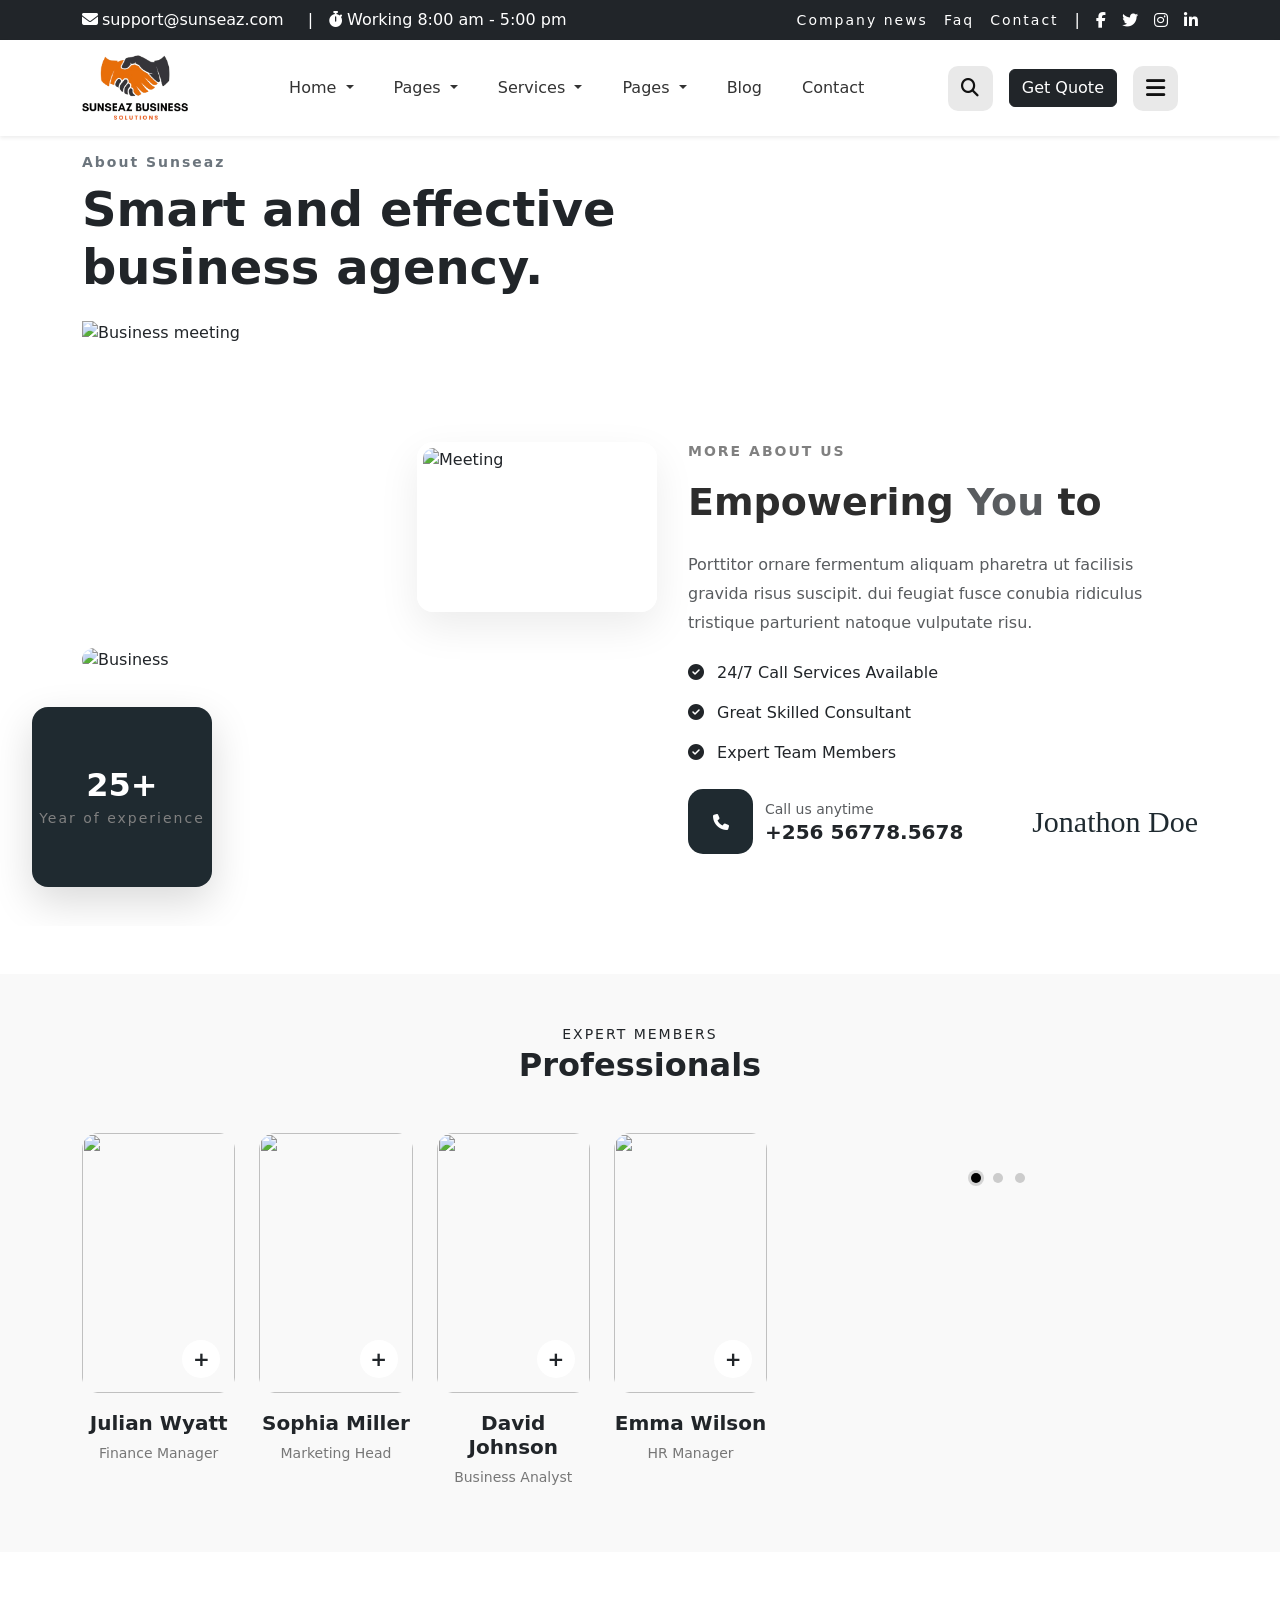
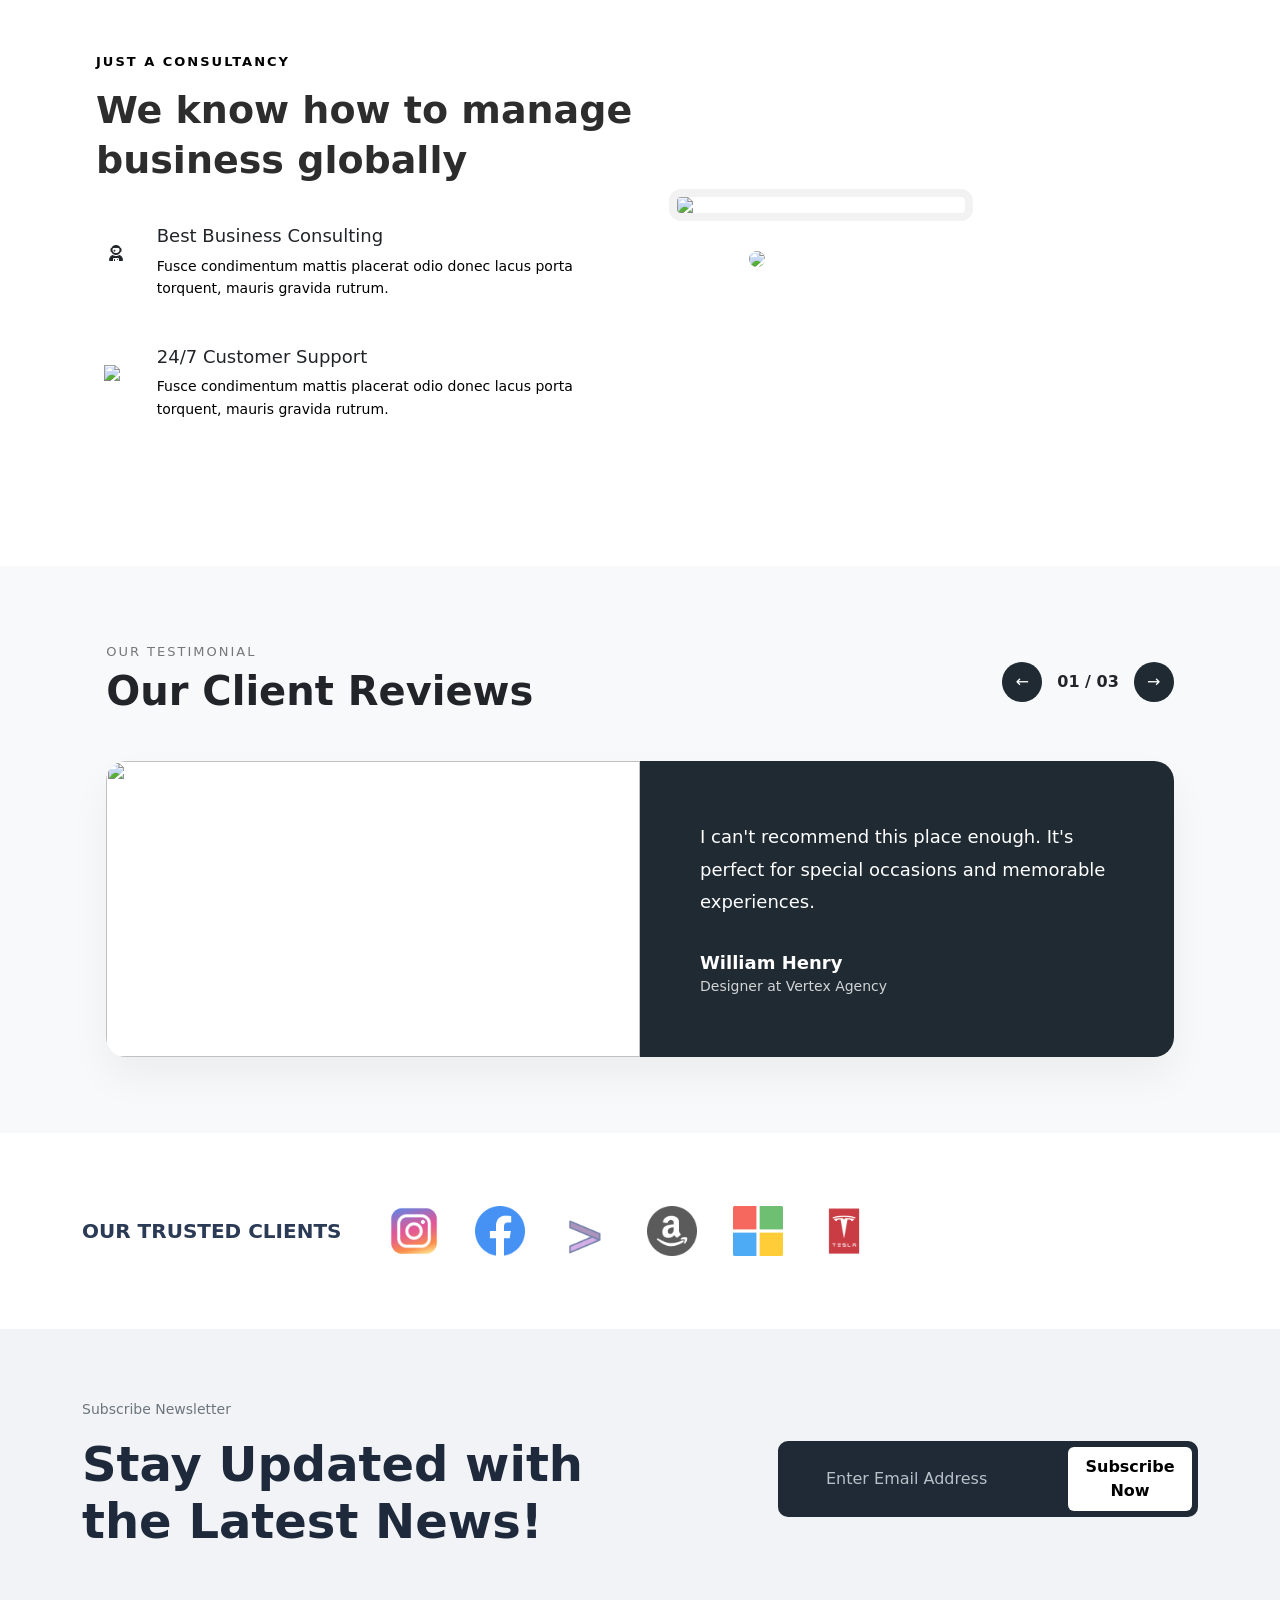
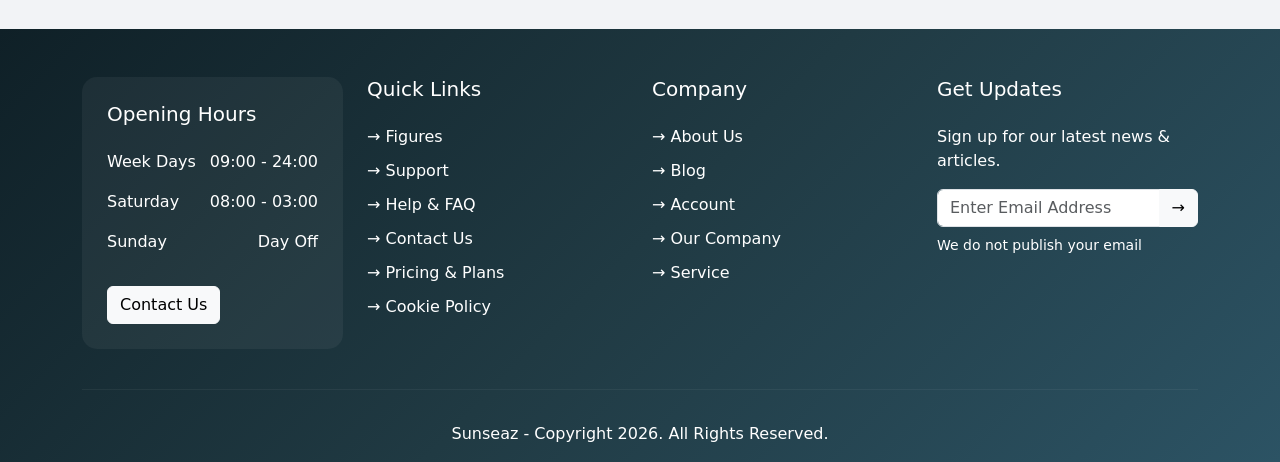
==== commit f40dcb5b: "contact-page" ====
--- a/About-page.html
+++ b/About-page.html
@@ -10,100 +10,121 @@
     <meta name="viewport" content="width=device-width, initial-scale=1.0">
     <title>Business</title>
 </head>
-<nav class="navbar navbar-expand-lg navbar-light bg-white shadow-sm">
-    <div class="container">
-
-        <a class="navbar-brand" href="#">
-            <img src="./images/headerlogo.png" alt="Logo" height="70">
-        </a>
-        <button class="navbar-toggler" type="button" data-bs-toggle="collapse" data-bs-target="#navbarContent">
-            <span class="navbar-toggler-icon"></span>
-        </button>
-        <div class="collapse navbar-collapse" id="navbarContent">
-            <ul class="navbar-nav mx-auto mb-2 mb-lg-0">
-                <a class="nav-link dropdown-toggle" href="index.html" data-bs-toggle="dropdown">
-                    Home
-                </a>
-                <li class="nav-item dropdown">
-                    <a class="nav-link dropdown-toggle" href="#" data-bs-toggle="dropdown">
-                        Pages
+
+<body>
+    <div class="top-bar bg-dark text-white py-2">
+        <div class="container d-flex justify-content-between align-items-center">
+            <div class="d-flex align-items-center">
+                <span class="me-4"><i class="fa-solid fa-envelope me-1"></i>support@sunseaz.com</span><span
+                    class="me-3">|</span>
+                <span><i class="fa-solid fa-stopwatch me-1"></i>Working 8:00 am - 5:00 pm</span>
+            </div>
+
+            <div class="d-flex align-items-center">
+                <a href="#" class="text-white text-decoration-none me-3 small">Company news</a>
+                <a href="#" class="text-white text-decoration-none me-3 small">Faq</a>
+                <a href="#" class="text-white text-decoration-none me-3 small">Contact</a><span class="me-3">|</span>
+                <i class="fa-brands fa-facebook-f me-3"></i>
+                <i class="fa-brands fa-twitter me-3"></i>
+                <i class="fa-brands fa-instagram me-3"></i>
+                <i class="fa-brands fa-linkedin-in"></i>
+            </div>
+        </div>
+    </div>
+    <nav class="navbar navbar-expand-lg navbar-light bg-white shadow-sm">
+        <div class="container">
+
+            <a class="navbar-brand" href="#">
+                <img src="./images/headerlogo.png" alt="Logo" height="70">
+            </a>
+            <button class="navbar-toggler" type="button" data-bs-toggle="collapse" data-bs-target="#navbarContent">
+                <span class="navbar-toggler-icon"></span>
+            </button>
+            <div class="collapse navbar-collapse" id="navbarContent">
+                <ul class="navbar-nav mx-auto mb-2 mb-lg-0">
+                    <a class="nav-link dropdown-toggle" href="index.html">
+                        Home
                     </a>
-                    <ul class="dropdown-menu shadow">
-                        <li><a class="dropdown-item" href="About-page.html">About -Us</a></li>
-                        <li><a class="dropdown-item" href="#">Pricing</a></li>
-                        <li><a class="dropdown-item" href="#">FAQ</a></li>
-                        <li><a class="dropdown-item" href="#">404 Page</a></li>
-                    </ul>
-                </li>
-
-                <li class="nav-item dropdown">
-                    <a class="nav-link dropdown-toggle" href="#" data-bs-toggle="dropdown">
-                        Services
+                    <li class="nav-item dropdown">
+                        <a class="nav-link dropdown-toggle" href="#" data-bs-toggle="dropdown">
+                            Pages
+                        </a>
+                        <ul class="dropdown-menu shadow">
+                            <li><a class="dropdown-item" href="About-page.html">About -Us</a></li>
+                            <li><a class="dropdown-item" href="#">Pricing</a></li>
+                            <li><a class="dropdown-item" href="#">FAQ</a></li>
+                            <li><a class="dropdown-item" href="#">404 Page</a></li>
+                        </ul>
+                    </li>
+
+                    <li class="nav-item dropdown">
+                        <a class="nav-link dropdown-toggle" href="services.html" data-bs-toggle="dropdown">
+                            Services
+                        </a>
+                        <ul class="dropdown-menu shadow">
+                            <li><a class="dropdown-item" href="services.html">Services</a></li>
+                            <li><a class="dropdown-item" href="#">Financial Planning</a></li>
+                            <li><a class="dropdown-item" href="#">Market Analysis</a></li>
+                        </ul>
+                    </li>
+                    <li class="nav-item dropdown">
+                        <a class="nav-link dropdown-toggle" href="#" data-bs-toggle="dropdown">
+                            Pages
+                        </a>
+                        <ul class="dropdown-menu shadow">
+                            <li><a class="dropdown-item" href="#">Team</a></li>
+                            <li><a class="dropdown-item" href="#">Pricing</a></li>
+                            <li><a class="dropdown-item" href="#">FAQ</a></li>
+                            <li><a class="dropdown-item" href="#">404 Page</a></li>
+                        </ul>
+                    </li>
+                    <li class="nav-item">
+                        <a class="nav-link" href="#">Blog</a>
+                    </li>
+                    <li class="nav-item">
+                        <a class="nav-link" href="contact-page.html">Contact</a>
+                    </li>
+                </ul>
+                <div class="d-flex align-items-center header-actions ">
+
+                    <!-- Search -->
+                    <div class="search-wrapper me-3">
+                        <i class="fa-solid fa-magnifying-glass"></i>
+                    </div>
+
+                    <!-- Get Quote Button -->
+                    <a href="#" class="btn  btn-dark quote-btn me-3">
+                        Get Quote
                     </a>
-                    <ul class="dropdown-menu shadow">
-                        <li><a class="dropdown-item" href="#">Business Strategy</a></li>
-                        <li><a class="dropdown-item" href="#">Financial Planning</a></li>
-                        <li><a class="dropdown-item" href="#">Market Analysis</a></li>
-                    </ul>
-                </li>
-                <li class="nav-item dropdown">
-                    <a class="nav-link dropdown-toggle" href="#" data-bs-toggle="dropdown">
-                        Pages
-                    </a>
-                    <ul class="dropdown-menu shadow">
-                        <li><a class="dropdown-item" href="#">Team</a></li>
-                        <li><a class="dropdown-item" href="#">Pricing</a></li>
-                        <li><a class="dropdown-item" href="#">FAQ</a></li>
-                        <li><a class="dropdown-item" href="#">404 Page</a></li>
-                    </ul>
-                </li>
-                <li class="nav-item">
-                    <a class="nav-link" href="#">Blog</a>
-                </li>
-                <li class="nav-item">
-                    <a class="nav-link" href="#">Contact</a>
-                </li>
-            </ul>
-            <div class="d-flex align-items-center header-actions ">
-
-                <!-- Search -->
-                <div class="search-wrapper me-3">
-                    <i class="fa-solid fa-magnifying-glass"></i>
-                </div>
-
-                <!-- Get Quote Button -->
-                <a href="#" class="btn  btn-dark quote-btn me-3">
-                    Get Quote
-                </a>
-
-                <!-- Menu Icon -->
-                <div class="menu-toggle">
-                    <i class="fa-solid fa-bars"></i>
-                </div>
-
-            </div>
-        </div>
-    </div>
-</nav>
-
-<div class="container bg-white">
-
-    <div class="bg-white p-4 p-md-5 ">
-
-        <!-- Heading Section -->
-        <p class="text-secondary small mb-2">About Invena</p>
-
-        <h1 class="fw-bold display-5 mb-4">
-            Smart and effective <br>
-            business agency.
-        </h1>
-
-        <!-- Image Section -->
-        <img src="./images/business-deal.avif" class="img-fluid hero-img w-100" alt="Business meeting">
-
-    </div>
-
-</div>
+
+                    <!-- Menu Icon -->
+                    <div class="menu-toggle">
+                        <i class="fa-solid fa-bars"></i>
+                    </div>
+
+                </div>
+            </div>
+        </div>
+    </nav>
+    <div class="container bg-white ">
+
+        <div class="bg-white pt-3 ">
+
+            <!-- Heading Section -->
+            <p class="text-secondary small mb-2 fw-semibold">About Sunseaz</p>
+
+            <h1 class="fw-bold display-5 mb-4">
+                Smart and effective <br>
+                business agency.
+            </h1>
+
+            <!-- Image Section -->
+            <img src="https://images.unsplash.com/39/lIZrwvbeRuuzqOoWJUEn_Photoaday_CSD%20%281%20of%201%29-5.jpg?q=80&w=1170&auto=format&fit=crop&ixlib=rb-4.1.0&ixid=M3wxMjA3fDB8MHxwaG90by1wYWdlfHx8fGVufDB8fHx8fA%3D%3D"
+                class="img-fluid hero-img w-100" alt="Business meeting">
+
+        </div>
+
+    </div>
 
 </body>
 
@@ -431,16 +452,16 @@
 
     </div>
 </section>
-<section class="clients">
-    <div class="container d-flex align-items-center">
-        <span class="client-title">OUR TRUSTED CLIENTS</span>
-        <div class="client-logos d-flex align-items-center flex-wrap">
-            <img src="images/toyjesh.png" alt="Toy Jesh">
-            <img src="images/sefrov.png" alt="Sefrov">
-            <img src="images/waleon.png" alt="Waleon">
-            <img src="images/calsa.png" alt="Calsa">
-            <img src="images/contex.png" alt="Contex">
-            <img src="images/toyjesh.png" alt="Toy Jesh">
+<section class="clients my-5">
+    <div class="container d-flex  align-items-center justify-content-start">
+        <span class="client-title fw-bold">OUR TRUSTED CLIENTS</span>
+        <div class="client-logos d-flex justify-content-center align-items-center gap- 5 flex-wrap">
+            <img src="./images/instagram.png" alt="Toy Jesh">
+            <img src="./images/facebook.png" alt="Sefrov">
+            <img src="./images/ooooooooooooooooooooooooooooooooooo.png" alt="Waleon">
+            <img src="./images/social.png" alt="Calsa">
+            <img src="./images/microsoft.png" alt="Contex">
+            <img src="./images/tesla.png" alt="Toy Jesh">
         </div>
     </div>
 </section>
--- a/style.css
+++ b/style.css
@@ -64,8 +64,9 @@
 .navbar {
   background-color: #f2f2f2 !important;
 }
-.header-actions{
-  margin-right:20px;
+
+.header-actions {
+  margin-right: 20px;
 }
 
 /* Search Circle */
@@ -79,7 +80,7 @@
   justify-content: center;
   cursor: pointer;
   transition: 0.3s;
-  color:black;
+  color: black;
 }
 
 .search-wrapper i {
@@ -962,562 +963,566 @@
 .footer-line {
   border-color: rgba(255, 255, 255, 0.2);
 }
+
 /* ----------------about.css */
-body{
-background:#f5f6f8;
-font-family: Arial, Helvetica, sans-serif;
+body {
+  background: #f5f6f8;
+  font-family: Arial, Helvetica, sans-serif;
 }
 
 /* Trusted Clients */
 
-.clients{
-padding:25px 0;
-border-top:1px solid #ddd;
-border-bottom:1px solid #ddd;
-background:#fff;
-}
-
-.client-title{
-font-size:13px;
-font-weight:600;
-color:#2b3a55;
-margin-right:30px;
-}
-
-.client-logos img{
-height:28px;
-opacity:0.8;
-margin:0 18px;
+.clients {
+  padding: 25px 0;
+  /* border-top: 1px solid #ddd; */
+  /* border-bottom: 1px solid #ddd; */
+  background: #fff;
+}
+
+.client-title {
+  font-size: 20px;
+  font-weight: 600;
+  color: #2b3a55;
+  margin-right: 30px;
+}
+
+.client-logos img {
+  height: 28px;
+  opacity: 0.8;
+  margin: 0 18px;
 }
 
 
 /* Newsletter */
 
-.newsletter{
-background:#f2f3f6;
-padding:70px 0;
-}
-
-.sub-text{
-color:#6c757d;
-font-size:14px;
-}
-
-.news-title{
+.newsletter {
+  background: #f2f3f6;
+  padding: 70px 0;
+}
+
+.sub-text {
+  color: #6c757d;
+  font-size: 14px;
+}
+
+.news-title {
+  font-weight: 700;
+  font-size: 48px;
+  color: #1e2a3b;
+  line-height: 1.2;
+  margin-top: 10px;
+}
+
+.subscribe-box {
+  background: #1f2a36;
+  border-radius: 10px;
+  padding: 6px;
+  display: flex;
+  align-items: center;
+  max-width: 420px;
+}
+
+.subscribe-box input {
+  background: transparent;
+  border: none;
+  color: #fff;
+  padding: 10px 42px;
+  flex: 1;
+  outline: none;
+}
+
+.subscribe-box input::placeholder {
+  color: #b8c0c8;
+}
+
+.subscribe-box button {
+  background: #fff;
+  border: none;
+  padding: 8px 16px;
+  border-radius: 6px;
+  font-weight: 600;
+  cursor: pointer;
+}
+
+.subscribe-box button:hover {
+  background: #e9ecef;
+}
+
+.client-logos img {
+  height: 50px;
+  margin: 0 18px;
+  object-fit: contain;
+  opacity: 0.8;
+}
+
+/* ............. */
+.service-area {
+  padding: 80px 0;
+  background: #f6f7f9;
+}
+
+.section-title h2 {
+  font-size: 42px;
+  font-weight: 700;
+  margin-bottom: 50px;
+}
+
+.mini-title {
+  color: #7d8a97;
+  font-size: 14px;
+}
+
+.service-card {
+  border: 1px solid #e5e5e5;
+  background: #fff;
+}
+
+.service-text {
+  padding: 35px;
+}
+
+.service-text h4 {
+  font-size: 20px;
+  margin: 10px 0;
+}
+
+.service-text p {
+  font-size: 14px;
+  color: #6c757d;
+}
+
+.service-text a {
+  text-decoration: none;
+  font-weight: 500;
+  color: #1d2a39;
+}
+
+.card-img {
+  width: 100%;
+  height: 100%;
+  object-fit: cover;
+}
+
+.icon {
+  font-size: 28px;
+  color: #1d2a39;
+}
+
+/* //////////////////////////////////////////// */
+.our-service-area-start {
+  padding-bottom: 80px;
+  background: #f6f7f9;
+}
+
+.rts-service-main-wrapper-10 {
+  display: grid;
+  grid-template-columns: repeat(2, 1fr);
+  border: 1px solid #e5e5e5;
+  background: #fff;
+}
+
+.signle-service-style-10 {
+  display: flex;
+  justify-content: space-between;
+  align-items: center;
+  border-right: 1px solid #e5e5e5;
+  border-bottom: 1px solid #e5e5e5;
+  min-height: 220px;
+}
+
+.signle-service-style-10:nth-child(2n) {
+  border-right: none;
+}
+
+.signle-service-style-10:nth-last-child(-n+2) {
+  border-bottom: none;
+}
+
+/* content area */
+
+.content-area-wrapper {
+  padding: 35px;
+  flex: 1;
+}
+
+.content-area-wrapper .icon img {
+  width: 40px;
+  margin-bottom: 15px;
+}
+
+.content-area-wrapper .title {
+  font-size: 20px;
+  font-weight: 600;
+  margin-bottom: 10px;
+  color: #1c2b3a;
+}
+
+.content-area-wrapper .disc {
+  font-size: 14px;
+  color: #6c757d;
+  margin-bottom: 15px;
+}
+
+.arrow-right-btn {
+  text-decoration: none;
+  font-weight: 500;
+  color: #1c2b3a;
+}
+
+.arrow-right-btn i {
+  margin-left: 5px;
+  font-size: 13px;
+}
+
+/* image */
+
+.thumbnail {
+  width: 45%;
+  height: 100%;
+  overflow: hidden;
+}
+
+.thumbnail img {
+  width: 100%;
+  height: 100%;
+  object-fit: cover;
+}
+
+/* reverse layout for last cards */
+
+.order-control-sm-device {
+  flex-direction: row-reverse;
+}
+
+/* responsive */
+
+@media(max-width:991px) {
+
+  .rts-service-main-wrapper-10 {
+    grid-template-columns: 1fr;
+  }
+
+  .signle-service-style-10 {
+    border-right: none;
+  }
+
+  .signle-service-style-10:nth-last-child(-n+2) {
+    border-bottom: 1px solid #e5e5e5;
+  }
+
+}
+
+/* .............. */
+/* section background */
+.container-full {
+  background: #f6f7f9;
+  padding: 80px 0;
+}
+
+/* left image */
+.thumbnail-faq-left img {
+  width: 100%;
+  border-radius: 6px;
+  object-fit: cover;
+}
+
+/* accordion wrapper */
+.faq-wrapper-inner-page {
+  display: flex;
+  flex-direction: column;
+  gap: 20px;
+}
+
+/* accordion item */
+.accordion-item {
+  border: none;
+  border-radius: 8px;
+  background: #fff;
+  box-shadow: 0 4px 10px rgba(0, 0, 0, 0.05);
+  overflow: hidden;
+}
+
+/* remove bootstrap border */
+.accordion-item:not(:first-of-type) {
+  border: none;
+}
+
+/* question button */
+.accordion-button {
+  background: #fff;
+  font-size: 16px;
+  font-weight: 600;
+  color: #1c2b3a;
+  padding: 20px 25px;
+  box-shadow: none;
+}
+
+/* remove blue focus */
+.accordion-button:focus {
+  box-shadow: none;
+}
+
+/* opened state */
+.accordion-button:not(.collapsed) {
+  background: #fff;
+  color: #1c2b3a;
+}
+
+/* arrow icon */
+.accordion-button::after {
+  background-size: 14px;
+}
+
+/* answer text */
+.accordion-body {
+  font-size: 14px;
+  color: #6c757d;
+  line-height: 1.7;
+  padding: 0 25px 22px 25px;
+}
+
+/* spacing for column */
+.col-lg-4 {
+  margin-top: 20px;
+}
+
+/* responsive */
+@media(max-width:991px) {
+
+  .thumbnail-faq-left {
+    margin-bottom: 40px;
+  }
+
+  .col-lg-4 {
+    margin-top: 0;
+  }
+
+}
+/* .....contact section........ */
+.contact-section{
+background:#f6f6f6;
+padding:100px 0;
+}
+
+.contact-container{
+max-width:1200px;
+margin:auto;
+position:relative;
+}
+
+.contact-title{
+text-align:center;
+font-size:40px;
 font-weight:700;
-font-size:48px;
-color:#1e2a3b;
-line-height:1.2;
-margin-top:10px;
-}
-
-.subscribe-box{
-background:#1f2a36;
-border-radius:10px;
-padding:6px;
+margin-bottom:70px;
+color:#1f2937;
+}
+
+/* layout */
+
+.contact-layout{
+position:relative;
 display:flex;
 align-items:center;
-max-width:420px;
-}
-
-.subscribe-box input{
-background:transparent;
+}
+
+/* LEFT CARD */
+
+.contact-info{
+width:340px;
+background:linear-gradient(135deg,#0f2027,#203a43);
+color:white;
+padding:50px 40px;
+border-radius:12px;
+position:absolute;
+left:0;
+z-index:2;
+}
+
+.info-item{
+display:flex;
+gap:18px;
+margin-bottom:35px;
+}
+
+.info-icon{
+width:45px;
+height:45px;
+background:white;
+color:#0f2027;
+border-radius:50%;
+display:flex;
+align-items:center;
+justify-content:center;
+font-size:18px;
+}
+
+.info-item p{
+font-size:14px;
+opacity:.8;
+margin:0;
+}
+
+.info-item h4{
+font-size:16px;
+margin-top:4px;
+font-weight:600;
+}
+
+/* IMAGE */
+
+.contact-image{
+margin-left:260px;
+}
+
+.contact-image img{
+width:520px;
+height:360px;
+object-fit:cover;
+border-radius:8px;
+}
+
+/* FORM */
+
+.contact-form{
+position:absolute;
+right:10px;
+background:white;
+padding: 20px 30px;
+width:330px;
+border-radius:10px;
+box-shadow:0 15px 40px rgba(0,0,0,0.08);
+}
+
+.contact-form h3{
+margin-bottom:20px;
+font-weight:600;
+}
+
+.contact-form input,
+.contact-form textarea{
+width:100%;
+padding:10px;
+border:1px solid #ddd;
+border-radius:6px;
+margin-bottom:15px;
+font-size:14px;
+}
+
+.contact-form textarea{
+height:50px;
+resize:none;
+}
+
+.check{
+font-size:13px;
+color:#666;
+display:block;
+margin-bottom:18px;
+}
+
+.contact-form button{
+background:#1f2937;
+color:white;
 border:none;
-color:#fff;
-padding:10px 15px;
-flex:1;
-outline:none;
-}
-
-.subscribe-box input::placeholder{
-color:#b8c0c8;
-}
-
-.subscribe-box button{
-background:#fff;
-border:none;
-padding:8px 16px;
-border-radius:6px;
-font-weight:600;
-cursor:pointer;
-}
-
-.subscribe-box button:hover{
-background:#e9ecef;
-}
-.client-logos img{
-height:28px;
-margin:0 18px;
-object-fit:contain;
-opacity:0.8;
-}
-/* ............. */
-.service-area{
-padding:80px 0;
-background:#f6f7f9;
-}
-
-.section-title h2{
-font-size:42px;
-font-weight:700;
-margin-bottom:50px;
-}
-
-.mini-title{
-color:#7d8a97;
-font-size:14px;
-}
-
-.service-card{
-border:1px solid #e5e5e5;
-background:#fff;
-}
-
-.service-text{
-padding:35px;
-}
-
-.service-text h4{
-font-size:20px;
-margin:10px 0;
-}
-
-.service-text p{
-font-size:14px;
-color:#6c757d;
-}
-
-.service-text a{
-text-decoration:none;
+padding:12px 20px;
+border-radius:8px;
 font-weight:500;
-color:#1d2a39;
-}
-
-.card-img{
-width:100%;
-height:100%;
-object-fit:cover;
-}
-
-.icon{
-font-size:28px;
-color:#1d2a39;
-}
-/* //////////////////////////////////////////// */
-.our-service-area-start{
-padding-bottom:80px;
-background:#f6f7f9;
-}
-
-.rts-service-main-wrapper-10{
-display:grid;
-grid-template-columns:repeat(2,1fr);
-border:1px solid #e5e5e5;
-background:#fff;
-}
-
-.signle-service-style-10{
-display:flex;
-justify-content:space-between;
-align-items:center;
-border-right:1px solid #e5e5e5;
-border-bottom:1px solid #e5e5e5;
-min-height:220px;
-}
-
-.signle-service-style-10:nth-child(2n){
-border-right:none;
-}
-
-.signle-service-style-10:nth-last-child(-n+2){
-border-bottom:none;
-}
-
-/* content area */
-
-.content-area-wrapper{
-padding:35px;
-flex:1;
-}
-
-.content-area-wrapper .icon img{
-width:40px;
-margin-bottom:15px;
-}
-
-.content-area-wrapper .title{
-font-size:20px;
-font-weight:600;
-margin-bottom:10px;
-color:#1c2b3a;
-}
-
-.content-area-wrapper .disc{
-font-size:14px;
-color:#6c757d;
-margin-bottom:15px;
-}
-
-.arrow-right-btn{
-text-decoration:none;
-font-weight:500;
-color:#1c2b3a;
-}
-
-.arrow-right-btn i{
-margin-left:5px;
-font-size:13px;
-}
-
-/* image */
-
-.thumbnail{
-width:45%;
-height:100%;
-overflow:hidden;
-}
-
-.thumbnail img{
-width:100%;
-height:100%;
-object-fit:cover;
-}
-
-/* reverse layout for last cards */
-
-.order-control-sm-device{
-flex-direction:row-reverse;
-}
-
-/* responsive */
-
-@media(max-width:991px){
-
-.rts-service-main-wrapper-10{
-grid-template-columns:1fr;
-}
-
-.signle-service-style-10{
-border-right:none;
-}
-
-.signle-service-style-10:nth-last-child(-n+2){
-border-bottom:1px solid #e5e5e5;
-}
-
-}
-/* .............. */
-/* section background */
-.container-full{
-background:#f6f7f9;
-padding:80px 0;
-}
-
-/* left image */
-.thumbnail-faq-left img{
-width:100%;
-border-radius:6px;
-object-fit:cover;
-}
-
-/* accordion wrapper */
-.faq-wrapper-inner-page{
-display:flex;
-flex-direction:column;
-gap:20px;
-}
-
-/* accordion item */
-.accordion-item{
-border:none;
-border-radius:8px;
-background:#fff;
-box-shadow:0 4px 10px rgba(0,0,0,0.05);
-overflow:hidden;
-}
-
-/* remove bootstrap border */
-.accordion-item:not(:first-of-type){
-border:none;
-}
-
-/* question button */
-.accordion-button{
-background:#fff;
-font-size:16px;
-font-weight:600;
-color:#1c2b3a;
-padding:20px 25px;
-box-shadow:none;
-}
-
-/* remove blue focus */
-.accordion-button:focus{
-box-shadow:none;
-}
-
-/* opened state */
-.accordion-button:not(.collapsed){
-background:#fff;
-color:#1c2b3a;
-}
-
-/* arrow icon */
-.accordion-button::after{
-background-size:14px;
-}
-
-/* answer text */
-.accordion-body{
-font-size:14px;
-color:#6c757d;
-line-height:1.7;
-padding:0 25px 22px 25px;
-}
-
-/* spacing for column */
-.col-lg-4{
-margin-top:20px;
-}
-
-/* responsive */
-@media(max-width:991px){
-
-.thumbnail-faq-left{
-margin-bottom:40px;
-}
-
-.col-lg-4{
-margin-top:0;
-}
-
-}
-/* .....testomonial......///// */
-/* section spacing */
-.rts-testimonials-area-five{
-padding:80px 0;
-background:#f7f8f9;
-}
-
-/* title area */
-.title-between-area{
+width:140px;
+}
+
+/* .....tst............ */
+body{
+font-family:Segoe UI;
+background:#f6f6f6;
+margin:0;
+}
+
+.testimonial-section{
+width:85%;
+margin:auto;
+padding:60px 0;
+}
+
+.small{
+letter-spacing:2px;
+font-size:12px;
+color:gray;
+}
+
+.header{
 display:flex;
 justify-content:space-between;
 align-items:center;
 margin-bottom:40px;
 }
 
-.title-style-five .pre{
-font-size:13px;
-letter-spacing:2px;
-text-transform:uppercase;
-color:#8a8f98;
-display:block;
-margin-bottom:10px;
-}
-
-.title-style-five .title{
-font-size:40px;
-font-weight:700;
-color:#1f2937;
-}
-
-/* slider arrows */
-.pagination-wrapper{
+.nav{
 display:flex;
 align-items:center;
 gap:15px;
 }
 
-.swiper-button-prevs,
-.swiper-button-nexts{
+.nav button{
 width:40px;
 height:40px;
-border-radius:6px;
-background:#f1f2f4;
+border:none;
+background:#eee;
+border-radius:8px;
+font-size:18px;
+cursor:pointer;
+}
+
+.carousel{
+overflow:hidden;
+}
+
+.slides{
 display:flex;
-align-items:center;
-justify-content:center;
-cursor:pointer;
-}
-
-.swiper-pagination-fractions{
-font-weight:600;
+transition:0.5s;
+}
+
+.slide{
+display:flex;
+gap:30px;
+min-width:100%;
+}
+
+.card{
+display:flex;
+background:white;
+border-radius:15px;
+padding:20px;
+gap:20px;
+width:50%;
+box-shadow:0 5px 15px rgba(0,0,0,0.05);
+}
+
+.card img{
+width:160px;
+height:160px;
+object-fit:cover;
+border-radius:12px;
+}
+
+.content h3{
+margin:0;
+}
+
+.role{
+color:gray;
+font-size:14px;
+margin:5px 0 10px;
+}
+
+.text{
+font-size:14px;
 color:#555;
-}
-
-/* testimonial card */
-.single-testimonials-style-five{
-display:flex;
-align-items:center;
-gap:25px;
-padding:30px;
-border:1px solid #e5e7eb;
-border-radius:14px;
-background:#fff;
-}
-
-/* client image */
-.single-testimonials-style-five .thumbnail img{
-width:200px;
-height:200px;
-object-fit:cover;
-border-radius:16px;
-}
-
-/* content */
-.inner-content{
-flex:1;
-}
-
-.name-area .title{
-font-size:20px;
-font-weight:600;
-margin-bottom:4px;
-}
-
-.name-area span{
-font-size:14px;
-color:#7a7f87;
-}
-
-.inner-content .disc{
-margin-top:15px;
-font-size:15px;
-line-height:1.7;
-color:#6b7280;
-}
-
-/* bottom area */
-.body-end{
-margin-top:20px;
-display:flex;
-justify-content:space-between;
-align-items:center;
-}
-
-.body-end img{
-height:22px;
-}
-
-/* stars */
-.star-icon i{
-color:#111;
-font-size:14px;
-margin-left:2px;
-}
-
-/* swiper slide spacing */
-.swiper-slide{
-height:auto;
-}
-
-/* responsive */
-@media(max-width:991px){
-
-.single-testimonials-style-five{
-flex-direction:column;
-text-align:center;
-}
-
-.single-testimonials-style-five .thumbnail img{
-width:100%;
-height:260px;
-}
-
-.body-end{
-justify-content:center;
-gap:20px;
-}
-
-}
-/* .......testmonial */
-body{
-background:#f8f9fb;
-font-family:Arial;
-}
-
-.testimonial-section{
-padding:80px 0;
-}
-
-.subtitle{
-color:#888;
-font-size:14px;
-letter-spacing:1px;
-}
-
-.title{
-font-weight:700;
-}
-
-.testimonial-card{
-display:flex;
-gap:20px;
-background:white;
-padding:25px;
-border-radius:15px;
-box-shadow:0 10px 25px rgba(0,0,0,0.05);
-align-items:center;
-}
-
-.testimonial-img img{
-width:120px;
-height:120px;
-border-radius:15px;
-object-fit:cover;
-}
-
-.testimonial-content h5{
-font-weight:700;
-margin-bottom:2px;
-}
-
-.testimonial-content span{
-font-size:14px;
-color:#777;
-}
-
-.testimonial-content p{
-font-size:14px;
+line-height:1.6;
+}
+
+.stars{
+color:gold;
 margin-top:10px;
-color:#555;
-}
-
-.bottom-area{
-display:flex;
-justify-content:space-between;
-align-items:center;
-margin-top:10px;
-}
-
-.stars i{
-color:#f5b301;
-font-size:14px;
-}
-
-.slider-controls{
-display:flex;
-align-items:center;
-gap:15px;
-}
-
-.swiper-button-next,
-.swiper-button-prev{
-position:static;
-width:35px;
-height:35px;
-border-radius:8px;
-background:#eee;
-color:#000;
-}
-
-.swiper-button-next:after,
-.swiper-button-prev:after{
-font-size:14px;
-}
-
-.swiper-pagination{
-width:auto;
-font-weight:600;
-}+font-size:18px;
+}
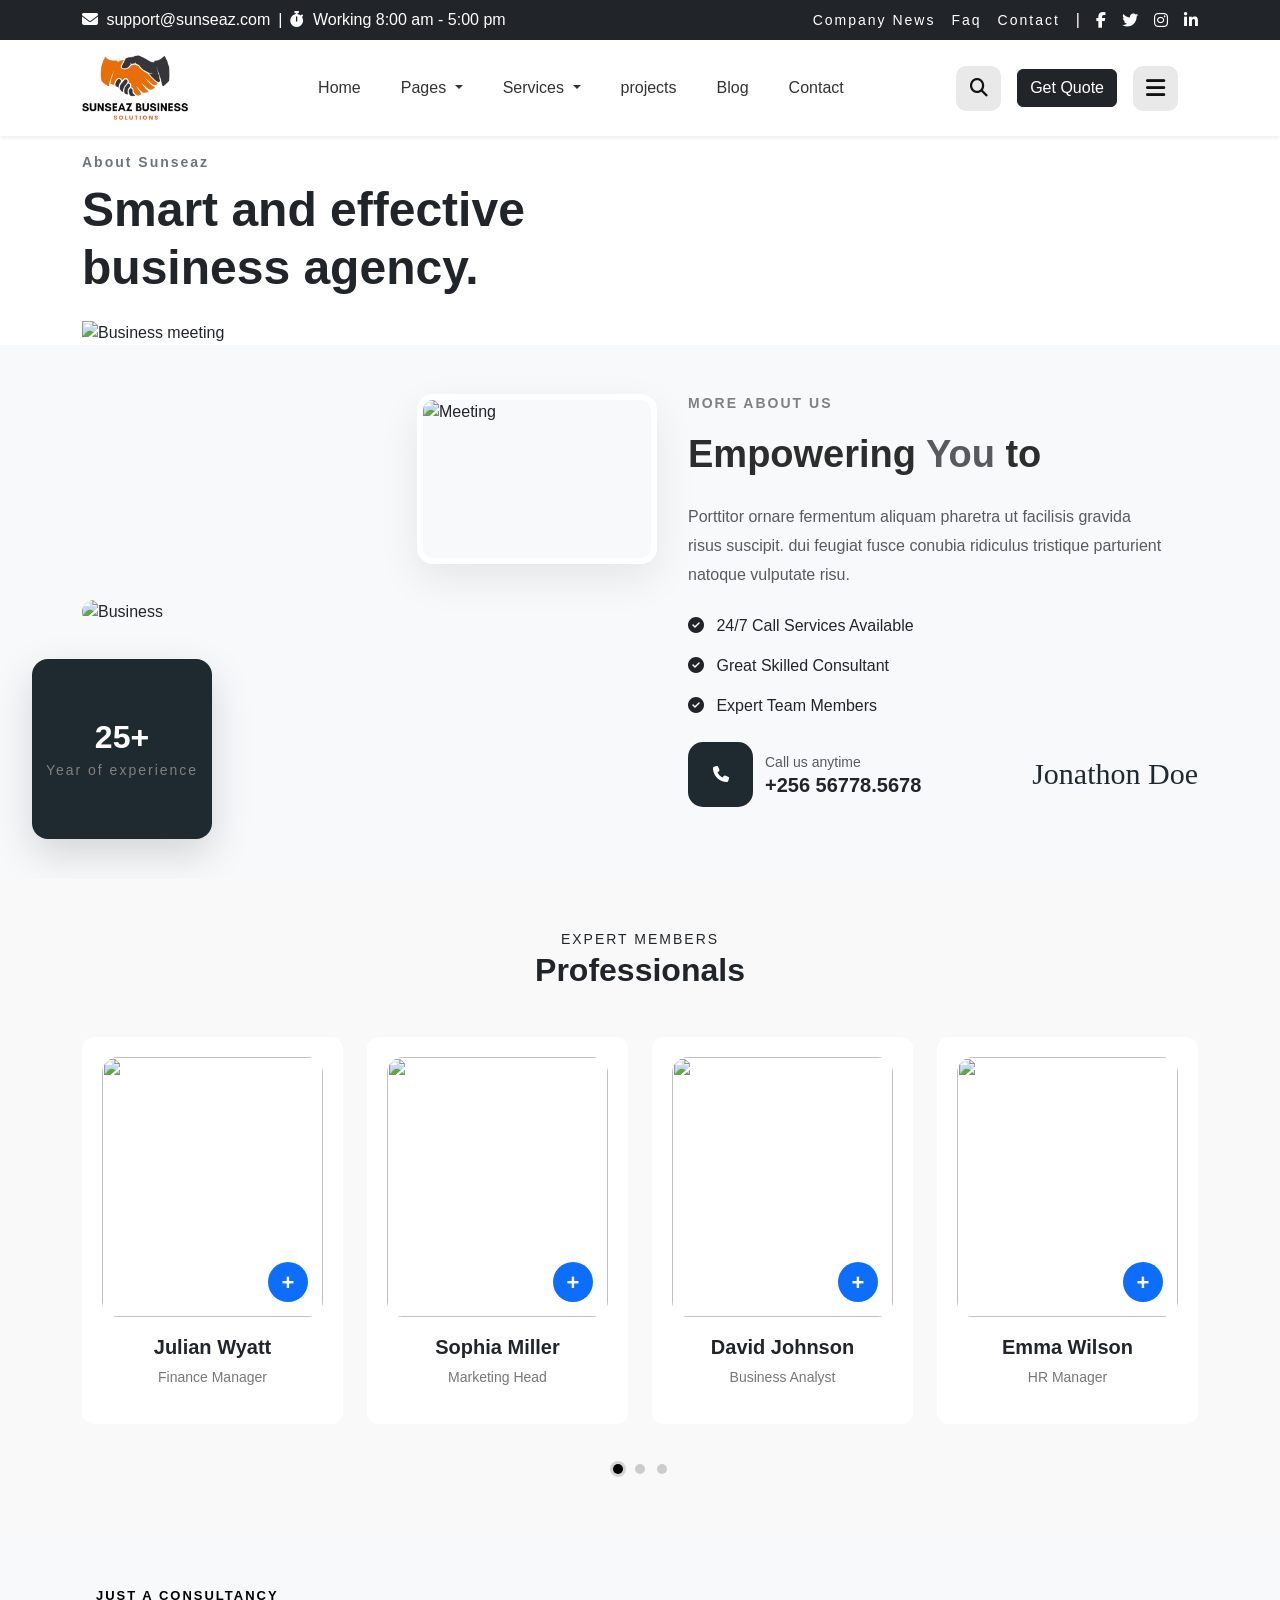
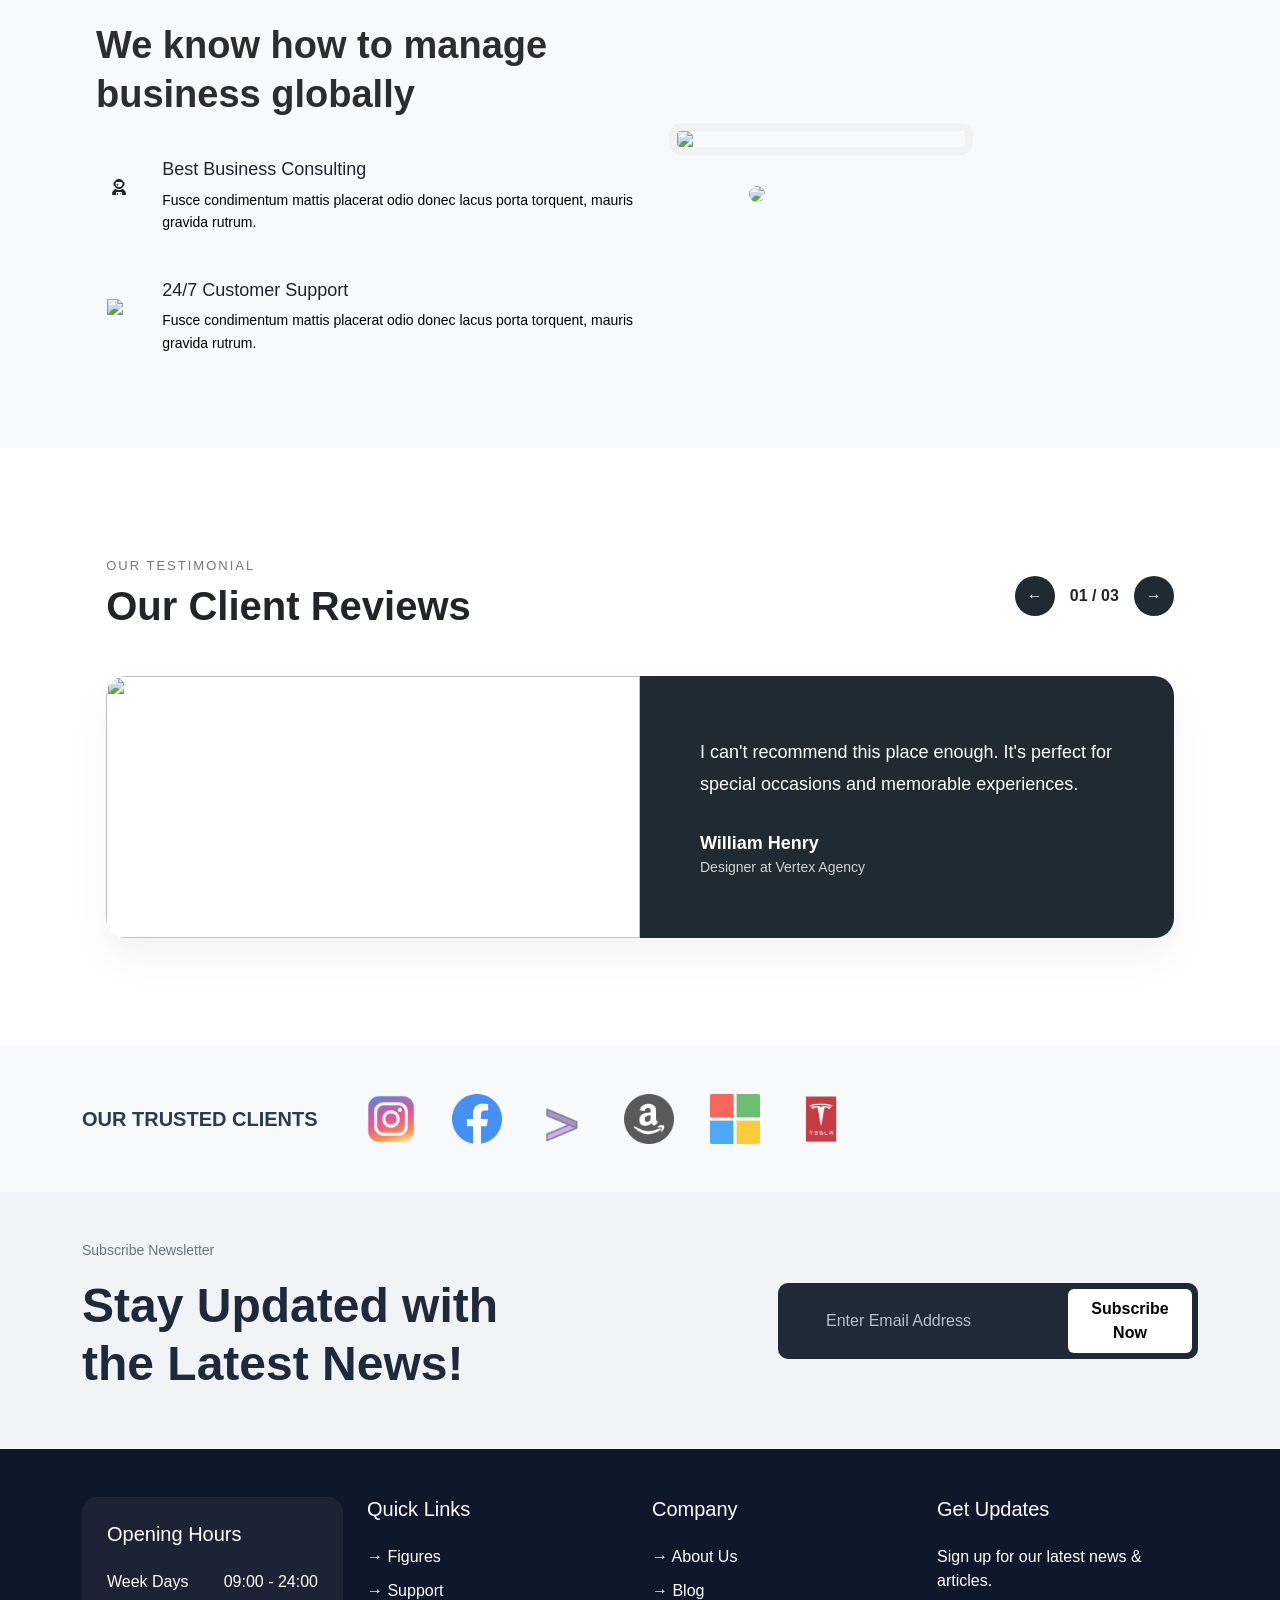
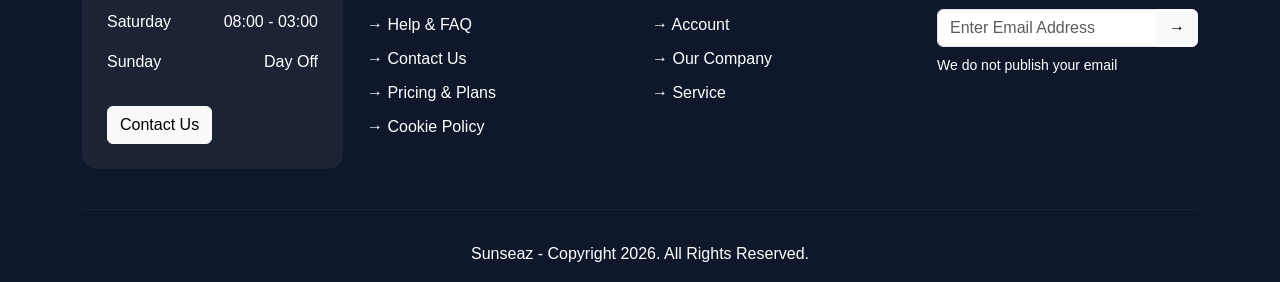
==== commit 4c7a2458: "final commit" ====
--- a/About-page.html
+++ b/About-page.html
@@ -12,23 +12,60 @@
 </head>
 
 <body>
+
     <div class="top-bar bg-dark text-white py-2">
-        <div class="container d-flex justify-content-between align-items-center">
-            <div class="d-flex align-items-center">
-                <span class="me-4"><i class="fa-solid fa-envelope me-1"></i>support@sunseaz.com</span><span
-                    class="me-3">|</span>
-                <span><i class="fa-solid fa-stopwatch me-1"></i>Working 8:00 am - 5:00 pm</span>
-            </div>
-
-            <div class="d-flex align-items-center">
-                <a href="#" class="text-white text-decoration-none me-3 small">Company news</a>
-                <a href="#" class="text-white text-decoration-none me-3 small">Faq</a>
-                <a href="#" class="text-white text-decoration-none me-3 small">Contact</a><span class="me-3">|</span>
-                <i class="fa-brands fa-facebook-f me-3"></i>
-                <i class="fa-brands fa-twitter me-3"></i>
-                <i class="fa-brands fa-instagram me-3"></i>
-                <i class="fa-brands fa-linkedin-in"></i>
-            </div>
+        <div class="container">
+
+            <div class="row align-items-center text-center text-lg-start">
+
+                <!-- LEFT SIDE -->
+                <div class="col-lg-6 col-12 mb-2 mb-lg-0">
+
+                    <div
+                        class="d-flex flex-column flex-md-row justify-content-center justify-content-lg-start align-items-center gap-2">
+
+                        <span>
+                            <i class="fa-solid fa-envelope me-1"></i>
+                            support@sunseaz.com
+                        </span>
+
+                        <span class="d-none d-md-inline">|</span>
+
+                        <span>
+                            <i class="fa-solid fa-stopwatch me-1"></i>
+                            Working 8:00 am - 5:00 pm
+                        </span>
+
+                    </div>
+
+                </div>
+
+
+                <!-- RIGHT SIDE -->
+                <div class="col-lg-6 col-12">
+
+                    <div
+                        class="d-flex flex-wrap justify-content-center justify-content-lg-end align-items-center gap-3">
+
+                        <a href="#" class="text-white text-decoration-none small">Company News</a>
+                        <a href="#" class="text-white text-decoration-none small">Faq</a>
+                        <a href="#" class="text-white text-decoration-none small">Contact</a>
+
+                        <span class="d-none d-md-inline">|</span>
+
+                        <div class="d-flex gap-3">
+                            <i class="fa-brands fa-facebook-f"></i>
+                            <i class="fa-brands fa-twitter"></i>
+                            <i class="fa-brands fa-instagram"></i>
+                            <i class="fa-brands fa-linkedin-in"></i>
+                        </div>
+
+                    </div>
+
+                </div>
+
+            </div>
+
         </div>
     </div>
     <nav class="navbar navbar-expand-lg navbar-light bg-white shadow-sm">
@@ -42,18 +79,15 @@
             </button>
             <div class="collapse navbar-collapse" id="navbarContent">
                 <ul class="navbar-nav mx-auto mb-2 mb-lg-0">
-                    <a class="nav-link dropdown-toggle" href="index.html">
-                        Home
-                    </a>
+                    <li class="nav-item">
+                        <a class="nav-link" href="index.html">Home</a>
+                    </li>
                     <li class="nav-item dropdown">
                         <a class="nav-link dropdown-toggle" href="#" data-bs-toggle="dropdown">
                             Pages
                         </a>
                         <ul class="dropdown-menu shadow">
                             <li><a class="dropdown-item" href="About-page.html">About -Us</a></li>
-                            <li><a class="dropdown-item" href="#">Pricing</a></li>
-                            <li><a class="dropdown-item" href="#">FAQ</a></li>
-                            <li><a class="dropdown-item" href="#">404 Page</a></li>
                         </ul>
                     </li>
 
@@ -62,24 +96,15 @@
                             Services
                         </a>
                         <ul class="dropdown-menu shadow">
-                            <li><a class="dropdown-item" href="services.html">Services</a></li>
-                            <li><a class="dropdown-item" href="#">Financial Planning</a></li>
-                            <li><a class="dropdown-item" href="#">Market Analysis</a></li>
-                        </ul>
-                    </li>
-                    <li class="nav-item dropdown">
-                        <a class="nav-link dropdown-toggle" href="#" data-bs-toggle="dropdown">
-                            Pages
-                        </a>
-                        <ul class="dropdown-menu shadow">
-                            <li><a class="dropdown-item" href="#">Team</a></li>
-                            <li><a class="dropdown-item" href="#">Pricing</a></li>
-                            <li><a class="dropdown-item" href="#">FAQ</a></li>
-                            <li><a class="dropdown-item" href="#">404 Page</a></li>
+                            <li><a class="dropdown-item" href="services.html">services</a></li>
+                            <li><a class="dropdown-item" href="servicedetailspage.html">service Details</a></li>
                         </ul>
                     </li>
                     <li class="nav-item">
-                        <a class="nav-link" href="#">Blog</a>
+                        <a class="nav-link" href="#projects">projects</a>
+                    </li>
+                    <li class="nav-item">
+                        <a class="nav-link" href="#blog">Blog</a>
                     </li>
                     <li class="nav-item">
                         <a class="nav-link" href="contact-page.html">Contact</a>
@@ -125,439 +150,436 @@
         </div>
 
     </div>
+    <section class="about-section bg-light  position-relative overflow-hidden  py-5">
+        <div class="container">
+            <div class="row align-items-center gx-5">
+                <div class="col-lg-6">
+                    <div class="position-relative about-images">
+                        <img src="https://images.unsplash.com/photo-1552664730-d307ca884978"
+                            class="img-fluid rounded-4 main-img" alt="Business">
+                        <div class="experience-box position-absolute text-white 
+                      d-flex flex-column justify-content-center align-items-center rounded-4">
+                            <h2 class="fw-bold mb-1">25+</h2>
+                            <span class="small">Year of experience</span>
+                        </div>
+                        <img src="https://images.unsplash.com/photo-1521737604893-d14cc237f11d"
+                            class="small-img position-absolute rounded-4" alt="Meeting">
+                    </div>
+                </div>
+                <div class="col-lg-6 ps-lg-5">
+                    <p class="text-uppercase fw-bold small mb-3 tracking">
+                        MORE ABOUT US
+                    </p>
+                    <h2 class="fw-bold about-title mb-4">
+                        Empowering <span class="text-muted">You</span> to
+                    </h2>
+                    <p class="text-muted about-text mb-4">
+                        Porttitor ornare fermentum aliquam pharetra ut facilisis gravida risus suscipit.
+                        dui feugiat fusce conubia ridiculus tristique parturient natoque vulputate risu.
+                    </p>
+                    <ul class="list-unstyled mb-4">
+                        <li class="mb-3">
+                            <i class="fa-solid fa-circle-check me-2"></i>
+                            24/7 Call Services Available
+                        </li>
+                        <li class="mb-3">
+                            <i class="fa-solid fa-circle-check me-2"></i>
+                            Great Skilled Consultant
+                        </li>
+                        <li class="mb-3">
+                            <i class="fa-solid fa-circle-check me-2"></i>
+                            Expert Team Members
+                        </li>
+                    </ul>
+                    <div class="d-flex align-items-center justify-content-between mb-4">
+                        <!-- LEFT: Call Section -->
+                        <div class="d-flex align-items-center gap-1">
+                            <div class="call-box d-flex justify-content-center align-items-center ">
+                                <i class="fa-solid fa-phone text-white"></i>
+                            </div>
+                            <div>
+                                <small class="text-muted d-block px-2">Call us anytime</small>
+                                <h5 class="fw-semibold mb-0 px-2">+256 56778.5678</h5>
+                            </div>
+                        </div>
+                        <!-- RIGHT: Signature -->
+                        <h4 class="signature mb-0">Jonathon Doe</h4>
+
+                    </div>
+                </div>
+
+            </div>
+        </div>
+    </section>
+    <section class="team-section py-5">
+        <div class="container text-center">
+
+            <span class="small-title">EXPERT MEMBERS</span>
+            <h2 class="main-title mb-5">Professionals</h2>
+
+            <div id="teamCarousel" class="carousel slide" data-bs-ride="carousel">
+
+                <div class="carousel-inner">
+
+                    <!-- SLIDE 1 -->
+                    <div class="carousel-item active">
+                        <div class="row g-4">
+
+                            <!-- MEMBER 1 -->
+                            <div class="col-md-3">
+                                <div class="team-card">
+                                    <div class="img-box">
+                                        <img src="https://images.unsplash.com/photo-1500648767791-00dcc994a43e?w=600"
+                                            class="img-fluid rounded-4">
+                                        <div class="plus-btn">+</div>
+                                    </div>
+                                    <h5>Julian Wyatt</h5>
+                                    <p>Finance Manager</p>
+                                </div>
+                            </div>
+
+                            <!-- MEMBER 2 -->
+                            <div class="col-md-3">
+                                <div class="team-card">
+                                    <div class="img-box">
+                                        <img src="https://images.unsplash.com/photo-1494790108377-be9c29b29330?w=600"
+                                            class="img-fluid rounded-4">
+                                        <div class="plus-btn">+</div>
+                                    </div>
+                                    <h5>Sophia Miller</h5>
+                                    <p>Marketing Head</p>
+                                </div>
+                            </div>
+
+                            <!-- MEMBER 3 -->
+                            <div class="col-md-3">
+                                <div class="team-card">
+                                    <div class="img-box">
+                                        <img src="https://images.unsplash.com/photo-1522071820081-009f0129c71c?w=600"
+                                            class="img-fluid rounded-4">
+                                        <div class="plus-btn">+</div>
+                                    </div>
+                                    <h5>David Johnson</h5>
+                                    <p>Business Analyst</p>
+                                </div>
+                            </div>
+
+                            <!-- MEMBER 4 -->
+                            <div class="col-md-3">
+                                <div class="team-card">
+                                    <div class="img-box">
+                                        <img src="https://images.unsplash.com/photo-1544005313-94ddf0286df2?w=600"
+                                            class="img-fluid rounded-4">
+                                        <div class="plus-btn">+</div>
+                                    </div>
+                                    <h5>Emma Wilson</h5>
+                                    <p>HR Manager</p>
+                                </div>
+                            </div>
+
+                        </div>
+                    </div>
+
+                    <!-- SLIDE 2 -->
+                    <div class="carousel-item">
+                        <div class="row g-4">
+
+                            <div class="col-md-3">
+                                <div class="team-card">
+                                    <div class="img-box">
+                                        <img src="https://images.unsplash.com/photo-1507003211169-0a1dd7228f2d?w=600"
+                                            class="img-fluid rounded-4">
+                                        <div class="plus-btn">+</div>
+                                    </div>
+                                    <h5>Michael Lee</h5>
+                                    <p>Project Manager</p>
+                                </div>
+                            </div>
+
+                            <div class="col-md-3">
+                                <div class="team-card">
+                                    <div class="img-box">
+                                        <img src="https://images.unsplash.com/photo-1552374196-c4e7ffc6e126?w=600"
+                                            class="img-fluid rounded-4">
+                                        <div class="plus-btn">+</div>
+                                    </div>
+                                    <h5>Olivia Brown</h5>
+                                    <p>UI/UX Designer</p>
+                                </div>
+                            </div>
+
+                            <div class="col-md-3">
+                                <div class="team-card">
+                                    <div class="img-box">
+                                        <img src="https://images.unsplash.com/photo-1531123897727-8f129e1688ce?w=600"
+                                            class="img-fluid rounded-4">
+                                        <div class="plus-btn">+</div>
+                                    </div>
+                                    <h5>William Smith</h5>
+                                    <p>Software Engineer</p>
+                                </div>
+                            </div>
+
+                            <div class="col-md-3">
+                                <div class="team-card">
+                                    <div class="img-box">
+                                        <img src="https://images.unsplash.com/photo-1524504388940-b1c1722653e1?w=600"
+                                            class="img-fluid rounded-4">
+                                        <div class="plus-btn">+</div>
+                                    </div>
+                                    <h5>Ava Davis</h5>
+                                    <p>Operations Head</p>
+                                </div>
+                            </div>
+
+                        </div>
+                    </div>
+
+                    <!-- SLIDE 3 -->
+                    <div class="carousel-item">
+                        <div class="row g-4">
+
+                            <div class="col-md-3">
+                                <div class="team-card">
+                                    <div class="img-box">
+                                        <img src="https://images.unsplash.com/photo-1517841905240-472988babdf9?w=600"
+                                            class="img-fluid rounded-4">
+                                        <div class="plus-btn">+</div>
+                                    </div>
+                                    <h5>Noah Clark</h5>
+                                    <p>Tech Lead</p>
+                                </div>
+                            </div>
+
+                            <div class="col-md-3">
+                                <div class="team-card">
+                                    <div class="img-box">
+                                        <img src="https://images.unsplash.com/photo-1529626455594-4ff0802cfb7e?w=600"
+                                            class="img-fluid rounded-4">
+                                        <div class="plus-btn">+</div>
+                                    </div>
+                                    <h5>Isabella Moore</h5>
+                                    <p>Consultant</p>
+                                </div>
+                            </div>
+
+                            <div class="col-md-3">
+                                <div class="team-card">
+                                    <div class="img-box">
+                                        <img src="https://images.unsplash.com/photo-1535713875002-d1d0cf377fde?w=600"
+                                            class="img-fluid rounded-4">
+                                        <div class="plus-btn">+</div>
+                                    </div>
+                                    <h5>Liam Taylor</h5>
+                                    <p>Sales Head</p>
+                                </div>
+                            </div>
+
+                            <div class="col-md-3">
+                                <div class="team-card">
+                                    <div class="img-box">
+                                        <img src="https://images.unsplash.com/photo-1508214751196-bcfd4ca60f91?w=600"
+                                            class="img-fluid rounded-4">
+                                        <div class="plus-btn">+</div>
+                                    </div>
+                                    <h5>Charlotte Hall</h5>
+                                    <p>Strategy Advisor</p>
+                                </div>
+                            </div>
+
+                        </div>
+                    </div>
+
+                </div>
+
+                <!-- DOTS -->
+                <div class="carousel-indicators custom-dots mt-4">
+                    <button type="button" data-bs-target="#teamCarousel" data-bs-slide-to="0" class="active"></button>
+                    <button type="button" data-bs-target="#teamCarousel" data-bs-slide-to="1"></button>
+                    <button type="button" data-bs-target="#teamCarousel" data-bs-slide-to="2"></button>
+                </div>
+
+            </div>
+        </div>
+    </section>
+    <section class="about-section bg-light py-5">
+        <div class="about-container">
+            <!-- LEFT SIDE -->
+            <div class="about-left">
+                <p class="about-subtitle fw-semibold">JUST A CONSULTANCY</p>
+
+                <h2 class="about-title">
+                    We know how to manage business globally
+                </h2>
+                <div class="about-feature">
+                    <div class="feature-icon">
+                        <i class="fa-solid fa-user-astronaut"></i>
+                    </div>
+                    <div class="feature-text">
+                        <h4>Best Business Consulting</h4>
+                        <p>Fusce condimentum mattis placerat odio donec lacus porta torquent, mauris gravida rutrum.</p>
+                    </div>
+                </div>
+                <div class="about-feature">
+                    <div class="feature-icon">
+                        <img src="https://cdn-icons-png.flaticon.com/512/1828/1828884.png">
+                    </div>
+                    <div class="feature-text">
+                        <h4>24/7 Customer Support</h4>
+                        <p>Fusce condimentum mattis placerat odio donec lacus porta torquent, mauris gravida rutrum.</p>
+                    </div>
+                </div>
+            </div>
+            <!-- RIGHT SIDE -->
+            <div class="about-right">
+                <div class="about-images">
+                    <img class="image-main"
+                        src="https://plus.unsplash.com/premium_photo-1723802424179-ef25e1d90ad7?q=80&w=880&auto=format&fit=crop&ixlib=rb-4.1.0&ixid=M3wxMjA3fDB8MHxwaG90by1wYWdlfHx8fGVufDB8fHx8fA%3D%3D">
+                    <img class="image-overlay"
+                        src="https://images.unsplash.com/photo-1607544836657-08d9c1d97afe?q=80&w=880&auto=format&fit=crop&ixlib=rb-4.1.0&ixid=M3wxMjA3fDB8MHxwaG90by1wYWdlfHx8fGVufDB8fHx8fA%3D%3D">
+                </div>
+            </div>
+        </div>
+    </section>
+    <section class="container-fluid py-5 ">
+        <div class="testimonial-section ">
+
+            <div class="top-nav">
+                <div>
+                    <div class="small-text">OUR TESTIMONIAL</div>
+                    <div class="main-heading">Our Client Reviews</div>
+                </div>
+
+                <div class="nav-controls">
+                    <button class="nav-btn" id="prevBtn">&#8592;</button>
+                    <div class="counter" id="counter">01 / 03</div>
+                    <button class="nav-btn" id="nextBtn">&#8594;</button>
+                </div>
+            </div>
+            <div class="testimonial-card">
+                <div class="testimonial-image">
+                    <img id="clientImage" src="https://randomuser.me/api/portraits/men/32.jpg">
+                </div>
+                <div class="testimonial-content">
+                    <div class="testimonial-text" id="testimonialText">
+                        I can't recommend this place enough. It's perfect for special occasions and memorable
+                        experiences.
+                    </div>
+
+                    <div class="client-name" id="clientName">William Henry</div>
+                    <div class="client-role" id="clientRole">Designer at Vertex Agency</div>
+                </div>
+
+            </div>
+
+        </div>
+    </section>
+    <section class="clients py-5 bg-light">
+        <div class="container d-flex  align-items-center justify-content-start">
+            <span class="client-title fw-bold">OUR TRUSTED CLIENTS</span>
+            <div class="client-logos d-flex justify-content-center align-items-center gap- 5 flex-wrap">
+                <img src="./images/instagram.png" alt="Toy Jesh">
+                <img src="./images/facebook.png" alt="Sefrov">
+                <img src="./images/ooooooooooooooooooooooooooooooooooo.png" alt="Waleon">
+                <img src="./images/social.png" alt="Calsa">
+                <img src="./images/microsoft.png" alt="Contex">
+                <img src="./images/tesla.png" alt="Toy Jesh">
+            </div>
+        </div>
+    </section>
+
+    <!-- Newsletter -->
+    <section class="newsletter py-5 ">
+        <div class="container">
+            <div class="row align-items-center">
+
+                <div class="col-lg-6">
+                    <p class="sub-text">Subscribe Newsletter</p>
+
+                    <h1 class="news-title">
+                        Stay Updated with <br>
+                        the Latest News!
+                    </h1>
+                </div>
+                <div class="col-lg-6 d-flex justify-content-lg-end mt-4 mt-lg-0">
+
+                    <div class="subscribe-box">
+                        <input type="email" placeholder="Enter Email Address">
+                        <button>Subscribe Now</button>
+                    </div>
+                </div>
+            </div>
+        </div>
+    </section>
+
+    <!-- ================= FOOTER ================= -->
+    <footer class="footer-section text-white pt-5">
+
+        <div class="container">
+            <div class="row">
+
+                <!-- Opening Hours -->
+                <div class="col-lg-3 mb-4">
+                    <div class="footer-box">
+                        <h5 class="mb-4">Opening Hours</h5>
+                        <p>Week Days <span class="float-end">09:00 - 24:00</span></p>
+                        <p>Saturday <span class="float-end">08:00 - 03:00</span></p>
+                        <p>Sunday <span class="float-end">Day Off</span></p>
+                        <button class="btn btn-light mt-3">Contact Us</button>
+                    </div>
+                </div>
+
+                <!-- Quick Links -->
+                <div class="col-lg-3 mb-4">
+                    <h5 class="mb-4">Quick Links</h5>
+                    <ul class="list-unstyled footer-links">
+                        <li>→ Figures</li>
+                        <li>→ Support</li>
+                        <li>→ Help & FAQ</li>
+                        <li>→ Contact Us</li>
+                        <li>→ Pricing & Plans</li>
+                        <li>→ Cookie Policy</li>
+                    </ul>
+                </div>
+
+                <!-- More Links -->
+                <div class="col-lg-3 mb-4">
+                    <h5 class="mb-4">Company</h5>
+                    <ul class="list-unstyled footer-links">
+                        <li>→ About Us</li>
+                        <li>→ Blog</li>
+                        <li>→ Account</li>
+                        <li>→ Our Company</li>
+                        <li>→ Service</li>
+                    </ul>
+                </div>
+
+                <!-- Get Updates -->
+                <div class="col-lg-3 mb-4">
+                    <h5 class="mb-4">Get Updates</h5>
+                    <p>Sign up for our latest news & articles.</p>
+
+                    <div class="input-group">
+                        <input type="email" class="form-control" placeholder="Enter Email Address">
+                        <button class="btn btn-light">→</button>
+                    </div>
+
+                    <small class="d-block mt-2">We do not publish your email</small>
+                </div>
+
+            </div>
+            <hr class="footer-line">
+            <div class="text-center py-3">
+                Sunseaz - Copyright 2026. All Rights Reserved.
+            </div>
+        </div>
+    </footer>
+    <script src="https://cdn.jsdelivr.net/npm/bootstrap@5.3.8/dist/js/bootstrap.bundle.min.js"
+        integrity="sha384-FKyoEForCGlyvwx9Hj09JcYn3nv7wiPVlz7YYwJrWVcXK/BmnVDxM+D2scQbITxI"
+        crossorigin="anonymous"></script>
+    <script src="https://cdn.jsdelivr.net/npm/bootstrap@5.3.2/dist/js/bootstrap.bundle.min.js"></script>
+    <script src="script.js"></script>
 
 </body>
 
-</html>
-<section class="about-section bg-white  position-relative overflow-hidden my-5 py-5">
-    <div class="container">
-        <div class="row align-items-center gx-5">
-            <div class="col-lg-6">
-                <div class="position-relative about-images">
-                    <img src="https://images.unsplash.com/photo-1552664730-d307ca884978"
-                        class="img-fluid rounded-4 main-img" alt="Business">
-                    <div class="experience-box position-absolute text-white 
-                      d-flex flex-column justify-content-center align-items-center rounded-4">
-                        <h2 class="fw-bold mb-1">25+</h2>
-                        <span class="small">Year of experience</span>
-                    </div>
-                    <img src="https://images.unsplash.com/photo-1521737604893-d14cc237f11d"
-                        class="small-img position-absolute rounded-4" alt="Meeting">
-                </div>
-            </div>
-            <div class="col-lg-6 ps-lg-5">
-                <p class="text-uppercase fw-bold small mb-3 tracking">
-                    MORE ABOUT US
-                </p>
-                <h2 class="fw-bold about-title mb-4">
-                    Empowering <span class="text-muted">You</span> to
-                </h2>
-                <p class="text-muted about-text mb-4">
-                    Porttitor ornare fermentum aliquam pharetra ut facilisis gravida risus suscipit.
-                    dui feugiat fusce conubia ridiculus tristique parturient natoque vulputate risu.
-                </p>
-                <ul class="list-unstyled mb-4">
-                    <li class="mb-3">
-                        <i class="fa-solid fa-circle-check me-2"></i>
-                        24/7 Call Services Available
-                    </li>
-                    <li class="mb-3">
-                        <i class="fa-solid fa-circle-check me-2"></i>
-                        Great Skilled Consultant
-                    </li>
-                    <li class="mb-3">
-                        <i class="fa-solid fa-circle-check me-2"></i>
-                        Expert Team Members
-                    </li>
-                </ul>
-                <div class="d-flex align-items-center justify-content-between mb-4">
-                    <!-- LEFT: Call Section -->
-                    <div class="d-flex align-items-center gap-1">
-                        <div class="call-box d-flex justify-content-center align-items-center ">
-                            <i class="fa-solid fa-phone text-white"></i>
-                        </div>
-                        <div>
-                            <small class="text-muted d-block px-2">Call us anytime</small>
-                            <h5 class="fw-semibold mb-0 px-2">+256 56778.5678</h5>
-                        </div>
-                    </div>
-                    <!-- RIGHT: Signature -->
-                    <h4 class="signature mb-0">Jonathon Doe</h4>
-
-                </div>
-            </div>
-
-        </div>
-    </div>
-</section>
-<section class="team-section py-5">
-    <div class="container text-center">
-
-        <span class="small-title">EXPERT MEMBERS</span>
-        <h2 class="main-title mb-5">Professionals</h2>
-
-        <div id="teamCarousel" class="carousel slide" data-bs-ride="carousel">
-
-            <div class="carousel-inner">
-
-                <!-- SLIDE 1 -->
-                <div class="carousel-item active">
-                    <div class="row g-4">
-
-                        <!-- MEMBER 1 -->
-                        <div class="col-md-3">
-                            <div class="team-card">
-                                <div class="img-box">
-                                    <img src="https://images.unsplash.com/photo-1500648767791-00dcc994a43e?w=600"
-                                        class="img-fluid rounded-4">
-                                    <div class="plus-btn">+</div>
-                                </div>
-                                <h5>Julian Wyatt</h5>
-                                <p>Finance Manager</p>
-                            </div>
-                        </div>
-
-                        <!-- MEMBER 2 -->
-                        <div class="col-md-3">
-                            <div class="team-card">
-                                <div class="img-box">
-                                    <img src="https://images.unsplash.com/photo-1494790108377-be9c29b29330?w=600"
-                                        class="img-fluid rounded-4">
-                                    <div class="plus-btn">+</div>
-                                </div>
-                                <h5>Sophia Miller</h5>
-                                <p>Marketing Head</p>
-                            </div>
-                        </div>
-
-                        <!-- MEMBER 3 -->
-                        <div class="col-md-3">
-                            <div class="team-card">
-                                <div class="img-box">
-                                    <img src="https://images.unsplash.com/photo-1522071820081-009f0129c71c?w=600"
-                                        class="img-fluid rounded-4">
-                                    <div class="plus-btn">+</div>
-                                </div>
-                                <h5>David Johnson</h5>
-                                <p>Business Analyst</p>
-                            </div>
-                        </div>
-
-                        <!-- MEMBER 4 -->
-                        <div class="col-md-3">
-                            <div class="team-card">
-                                <div class="img-box">
-                                    <img src="https://images.unsplash.com/photo-1544005313-94ddf0286df2?w=600"
-                                        class="img-fluid rounded-4">
-                                    <div class="plus-btn">+</div>
-                                </div>
-                                <h5>Emma Wilson</h5>
-                                <p>HR Manager</p>
-                            </div>
-                        </div>
-
-                    </div>
-                </div>
-
-                <!-- SLIDE 2 -->
-                <div class="carousel-item">
-                    <div class="row g-4">
-
-                        <div class="col-md-3">
-                            <div class="team-card">
-                                <div class="img-box">
-                                    <img src="https://images.unsplash.com/photo-1507003211169-0a1dd7228f2d?w=600"
-                                        class="img-fluid rounded-4">
-                                    <div class="plus-btn">+</div>
-                                </div>
-                                <h5>Michael Lee</h5>
-                                <p>Project Manager</p>
-                            </div>
-                        </div>
-
-                        <div class="col-md-3">
-                            <div class="team-card">
-                                <div class="img-box">
-                                    <img src="https://images.unsplash.com/photo-1552374196-c4e7ffc6e126?w=600"
-                                        class="img-fluid rounded-4">
-                                    <div class="plus-btn">+</div>
-                                </div>
-                                <h5>Olivia Brown</h5>
-                                <p>UI/UX Designer</p>
-                            </div>
-                        </div>
-
-                        <div class="col-md-3">
-                            <div class="team-card">
-                                <div class="img-box">
-                                    <img src="https://images.unsplash.com/photo-1531123897727-8f129e1688ce?w=600"
-                                        class="img-fluid rounded-4">
-                                    <div class="plus-btn">+</div>
-                                </div>
-                                <h5>William Smith</h5>
-                                <p>Software Engineer</p>
-                            </div>
-                        </div>
-
-                        <div class="col-md-3">
-                            <div class="team-card">
-                                <div class="img-box">
-                                    <img src="https://images.unsplash.com/photo-1524504388940-b1c1722653e1?w=600"
-                                        class="img-fluid rounded-4">
-                                    <div class="plus-btn">+</div>
-                                </div>
-                                <h5>Ava Davis</h5>
-                                <p>Operations Head</p>
-                            </div>
-                        </div>
-
-                    </div>
-                </div>
-
-                <!-- SLIDE 3 -->
-                <div class="carousel-item">
-                    <div class="row g-4">
-
-                        <div class="col-md-3">
-                            <div class="team-card">
-                                <div class="img-box">
-                                    <img src="https://images.unsplash.com/photo-1517841905240-472988babdf9?w=600"
-                                        class="img-fluid rounded-4">
-                                    <div class="plus-btn">+</div>
-                                </div>
-                                <h5>Noah Clark</h5>
-                                <p>Tech Lead</p>
-                            </div>
-                        </div>
-
-                        <div class="col-md-3">
-                            <div class="team-card">
-                                <div class="img-box">
-                                    <img src="https://images.unsplash.com/photo-1529626455594-4ff0802cfb7e?w=600"
-                                        class="img-fluid rounded-4">
-                                    <div class="plus-btn">+</div>
-                                </div>
-                                <h5>Isabella Moore</h5>
-                                <p>Consultant</p>
-                            </div>
-                        </div>
-
-                        <div class="col-md-3">
-                            <div class="team-card">
-                                <div class="img-box">
-                                    <img src="https://images.unsplash.com/photo-1535713875002-d1d0cf377fde?w=600"
-                                        class="img-fluid rounded-4">
-                                    <div class="plus-btn">+</div>
-                                </div>
-                                <h5>Liam Taylor</h5>
-                                <p>Sales Head</p>
-                            </div>
-                        </div>
-
-                        <div class="col-md-3">
-                            <div class="team-card">
-                                <div class="img-box">
-                                    <img src="https://images.unsplash.com/photo-1508214751196-bcfd4ca60f91?w=600"
-                                        class="img-fluid rounded-4">
-                                    <div class="plus-btn">+</div>
-                                </div>
-                                <h5>Charlotte Hall</h5>
-                                <p>Strategy Advisor</p>
-                            </div>
-                        </div>
-
-                    </div>
-                </div>
-
-            </div>
-
-            <!-- DOTS -->
-            <div class="carousel-indicators custom-dots mt-4">
-                <button type="button" data-bs-target="#teamCarousel" data-bs-slide-to="0" class="active"></button>
-                <button type="button" data-bs-target="#teamCarousel" data-bs-slide-to="1"></button>
-                <button type="button" data-bs-target="#teamCarousel" data-bs-slide-to="2"></button>
-            </div>
-
-        </div>
-    </div>
-</section>
-<section class="about-section bg-white">
-    <div class="about-container">
-        <!-- LEFT SIDE -->
-        <div class="about-left">
-            <p class="about-subtitle fw-semibold">JUST A CONSULTANCY</p>
-
-            <h2 class="about-title">
-                We know how to manage business globally
-            </h2>
-            <div class="about-feature">
-                <div class="feature-icon">
-                    <i class="fa-solid fa-user-astronaut"></i>
-                </div>
-                <div class="feature-text">
-                    <h4>Best Business Consulting</h4>
-                    <p>Fusce condimentum mattis placerat odio donec lacus porta torquent, mauris gravida rutrum.</p>
-                </div>
-            </div>
-            <div class="about-feature">
-                <div class="feature-icon">
-                    <img src="https://cdn-icons-png.flaticon.com/512/1828/1828884.png">
-                </div>
-                <div class="feature-text">
-                    <h4>24/7 Customer Support</h4>
-                    <p>Fusce condimentum mattis placerat odio donec lacus porta torquent, mauris gravida rutrum.</p>
-                </div>
-            </div>
-        </div>
-        <!-- RIGHT SIDE -->
-        <div class="about-right">
-            <div class="about-images">
-                <img class="image-main"
-                    src="https://plus.unsplash.com/premium_photo-1723802424179-ef25e1d90ad7?q=80&w=880&auto=format&fit=crop&ixlib=rb-4.1.0&ixid=M3wxMjA3fDB8MHxwaG90by1wYWdlfHx8fGVufDB8fHx8fA%3D%3D">
-                <img class="image-overlay"
-                    src="https://images.unsplash.com/photo-1607544836657-08d9c1d97afe?q=80&w=880&auto=format&fit=crop&ixlib=rb-4.1.0&ixid=M3wxMjA3fDB8MHxwaG90by1wYWdlfHx8fGVufDB8fHx8fA%3D%3D">
-            </div>
-        </div>
-    </div>
-</section>
-<section class="container-fluid bg-light py-3">
-    <div class="testimonial-section ">
-
-        <div class="top-nav">
-            <div>
-                <div class="small-text">OUR TESTIMONIAL</div>
-                <div class="main-heading">Our Client Reviews</div>
-            </div>
-
-            <div class="nav-controls">
-                <button class="nav-btn" id="prevBtn">&#8592;</button>
-                <div class="counter" id="counter">01 / 03</div>
-                <button class="nav-btn" id="nextBtn">&#8594;</button>
-            </div>
-        </div>
-        <div class="testimonial-card">
-            <div class="testimonial-image">
-                <img id="clientImage" src="https://randomuser.me/api/portraits/men/32.jpg">
-            </div>
-            <div class="testimonial-content">
-                <div class="testimonial-text" id="testimonialText">
-                    I can't recommend this place enough. It's perfect for special occasions and memorable experiences.
-                </div>
-
-                <div class="client-name" id="clientName">William Henry</div>
-                <div class="client-role" id="clientRole">Designer at Vertex Agency</div>
-            </div>
-
-        </div>
-
-    </div>
-</section>
-<section class="clients my-5">
-    <div class="container d-flex  align-items-center justify-content-start">
-        <span class="client-title fw-bold">OUR TRUSTED CLIENTS</span>
-        <div class="client-logos d-flex justify-content-center align-items-center gap- 5 flex-wrap">
-            <img src="./images/instagram.png" alt="Toy Jesh">
-            <img src="./images/facebook.png" alt="Sefrov">
-            <img src="./images/ooooooooooooooooooooooooooooooooooo.png" alt="Waleon">
-            <img src="./images/social.png" alt="Calsa">
-            <img src="./images/microsoft.png" alt="Contex">
-            <img src="./images/tesla.png" alt="Toy Jesh">
-        </div>
-    </div>
-</section>
-
-<!-- Newsletter -->
-<section class="newsletter">
-    <div class="container">
-        <div class="row align-items-center">
-
-            <div class="col-lg-6">
-                <p class="sub-text">Subscribe Newsletter</p>
-
-                <h1 class="news-title">
-                    Stay Updated with <br>
-                    the Latest News!
-                </h1>
-            </div>
-            <div class="col-lg-6 d-flex justify-content-lg-end mt-4 mt-lg-0">
-
-                <div class="subscribe-box">
-                    <input type="email" placeholder="Enter Email Address">
-                    <button>Subscribe Now</button>
-                </div>
-            </div>
-        </div>
-    </div>
-</section>
-
-<!-- ================= FOOTER ================= -->
-<footer class="footer-section text-white pt-5">
-
-    <div class="container">
-        <div class="row">
-
-            <!-- Opening Hours -->
-            <div class="col-lg-3 mb-4">
-                <div class="footer-box">
-                    <h5 class="mb-4">Opening Hours</h5>
-                    <p>Week Days <span class="float-end">09:00 - 24:00</span></p>
-                    <p>Saturday <span class="float-end">08:00 - 03:00</span></p>
-                    <p>Sunday <span class="float-end">Day Off</span></p>
-                    <button class="btn btn-light mt-3">Contact Us</button>
-                </div>
-            </div>
-
-            <!-- Quick Links -->
-            <div class="col-lg-3 mb-4">
-                <h5 class="mb-4">Quick Links</h5>
-                <ul class="list-unstyled footer-links">
-                    <li>→ Figures</li>
-                    <li>→ Support</li>
-                    <li>→ Help & FAQ</li>
-                    <li>→ Contact Us</li>
-                    <li>→ Pricing & Plans</li>
-                    <li>→ Cookie Policy</li>
-                </ul>
-            </div>
-
-            <!-- More Links -->
-            <div class="col-lg-3 mb-4">
-                <h5 class="mb-4">Company</h5>
-                <ul class="list-unstyled footer-links">
-                    <li>→ About Us</li>
-                    <li>→ Blog</li>
-                    <li>→ Account</li>
-                    <li>→ Our Company</li>
-                    <li>→ Service</li>
-                </ul>
-            </div>
-
-            <!-- Get Updates -->
-            <div class="col-lg-3 mb-4">
-                <h5 class="mb-4">Get Updates</h5>
-                <p>Sign up for our latest news & articles.</p>
-
-                <div class="input-group">
-                    <input type="email" class="form-control" placeholder="Enter Email Address">
-                    <button class="btn btn-light">→</button>
-                </div>
-
-                <small class="d-block mt-2">We do not publish your email</small>
-            </div>
-
-        </div>
-        <hr class="footer-line">
-        <div class="text-center py-3">
-            Sunseaz - Copyright 2026. All Rights Reserved.
-        </div>
-    </div>
-</footer>
-<script src="https://cdn.jsdelivr.net/npm/bootstrap@5.3.8/dist/js/bootstrap.bundle.min.js"
-    integrity="sha384-FKyoEForCGlyvwx9Hj09JcYn3nv7wiPVlz7YYwJrWVcXK/BmnVDxM+D2scQbITxI"
-    crossorigin="anonymous"></script>
-<script src="https://cdn.jsdelivr.net/npm/bootstrap@5.3.2/dist/js/bootstrap.bundle.min.js"></script>
-<script src="script.js"></script>
-
-</body>
-
 </html>
--- a/style.css
+++ b/style.css
@@ -1,6 +1,9 @@
 body {
   margin: 0;
   padding: 0;
+  overflow-x: hidden;
+  font-family: Arial, Helvetica, sans-serif !important;
+
 }
 
 /* ================= NAVBAR ================= */
@@ -212,7 +215,7 @@
 
 .service-card {
   border-radius: 12px;
-  aspect-ratio: 5 / 4;
+  /* aspect-ratio: 3/ 4; */
   transition: 0.3s ease;
 }
 
@@ -571,6 +574,62 @@
   background-color: #000;
 }
 
+.team-card {
+  background: #fff;
+  padding: 20px;
+  border-radius: 12px;
+  text-align: center;
+  transition: 0.4s ease;
+}
+
+.img-box {
+  position: relative;
+  overflow: hidden;
+  border-radius: 12px;
+}
+
+.img-box img {
+  width: 100%;
+  transition: 0.5s ease;
+}
+
+/* PLUS BUTTON */
+
+.plus-btn {
+  position: absolute;
+  bottom: 15px;
+  right: 15px;
+  width: 40px;
+  height: 40px;
+  background: #0d6efd;
+  color: #fff;
+  border-radius: 50%;
+  display: flex;
+  align-items: center;
+  justify-content: center;
+  font-size: 22px;
+  transition: 0.4s ease;
+}
+
+/* HOVER EFFECT */
+
+.team-card:hover {
+  transform: translateY(-10px);
+  box-shadow: 0 15px 35px rgba(0, 0, 0, 0.15);
+}
+
+.team-card:hover img {
+  transform: scale(1.08);
+}
+
+/* PLUS BUTTON ANIMATION */
+
+.team-card:hover .plus-btn {
+  transform: rotate(90deg) scale(1.2);
+  background: #000;
+}
+
+
 /* ================= TESTIMONIAL ================= */
 .testimonial-section {
   width: 85%;
@@ -851,6 +910,7 @@
   object-fit: cover;
   border-radius: 12px;
 }
+
 
 /* ===== FINAL FIX FOR ALL CAROUSEL DOTS ===== */
 
@@ -967,7 +1027,7 @@
 /* ----------------about.css */
 body {
   background: #f5f6f8;
-  font-family: Arial, Helvetica, sans-serif;
+  /* font-family: Arial, Helvetica, sans-serif; */
 }
 
 /* Trusted Clients */
@@ -1109,7 +1169,7 @@
 }
 
 /* //////////////////////////////////////////// */
-.our-service-area-start {
+/* .our-service-area-start {
   padding-bottom: 80px;
   background: #f6f7f9;
 }
@@ -1194,6 +1254,7 @@
   flex-direction: row-reverse;
 }
 
+*/
 /* responsive */
 
 @media(max-width:991px) {
@@ -1222,6 +1283,7 @@
 /* left image */
 .thumbnail-faq-left img {
   width: 100%;
+  height: 350px;
   border-radius: 6px;
   object-fit: cover;
 }
@@ -1298,231 +1360,975 @@
   }
 
 }
+
 /* .....contact section........ */
-.contact-section{
-background:#f6f6f6;
-padding:100px 0;
-}
-
-.contact-container{
-max-width:1200px;
-margin:auto;
+.contact-section {
+  background: #f6f6f6;
+  padding: 100px 0;
+}
+
+.contact-container {
+  max-width: 1200px;
+  margin: auto;
+  position: relative;
+}
+
+.contact-title {
+  text-align: center;
+  font-size: 40px;
+  font-weight: 700;
+  margin-bottom: 70px;
+  color: #1f2937;
+}
+
+/* layout */
+
+.contact-layout {
+  position: relative;
+  display: flex;
+  align-items: center;
+}
+
+/* LEFT CARD */
+
+.contact-infoo {
+  width: 340px;
+  background: linear-gradient(135deg, #0f2027, #203a43);
+  color: white;
+  padding: 50px 40px;
+  border-radius: 12px;
+  position: absolute;
+  left: 0;
+  z-index: 2;
+}
+
+.info-item {
+  display: flex;
+  gap: 18px;
+  margin-bottom: 35px;
+}
+
+.info-icon {
+  width: 45px;
+  height: 45px;
+  background: white;
+  color: #0f2027;
+  border-radius: 50%;
+  display: flex;
+  align-items: center;
+  justify-content: center;
+  font-size: 18px;
+}
+
+.info-item p {
+  font-size: 14px;
+  opacity: .8;
+  margin: 0;
+}
+
+.info-item h4 {
+  font-size: 16px;
+  margin-top: 4px;
+  font-weight: 600;
+}
+
+/* IMAGE */
+
+.contact-image {
+  margin-left: 260px;
+}
+
+.contact-image img {
+  width: 520px;
+  height: 360px;
+  object-fit: cover;
+  border-radius: 8px;
+}
+
+/* FORM */
+
+.contact-form {
+  position: absolute;
+  right: 10px;
+  background: white;
+  padding: 20px 30px;
+  width: 330px;
+  border-radius: 10px;
+  box-shadow: 0 15px 40px rgba(0, 0, 0, 0.08);
+}
+
+.contact-form h3 {
+  margin-bottom: 20px;
+  font-weight: 600;
+}
+
+.contact-form input,
+.contact-form textarea {
+  width: 100%;
+  padding: 10px;
+  border: 1px solid #ddd;
+  border-radius: 6px;
+  margin-bottom: 15px;
+  font-size: 14px;
+}
+
+.contact-form textarea {
+  height: 50px;
+  resize: none;
+}
+
+.check {
+  font-size: 13px;
+  color: #666;
+  display: block;
+  margin-bottom: 18px;
+}
+
+.contact-form button {
+  background: #1f2937;
+  color: white;
+  border: none;
+  padding: 12px 20px;
+  border-radius: 8px;
+  font-weight: 500;
+  width: 140px;
+}
+
+/* .....tst............ */
+body {
+  font-family: Segoe UI;
+  background: #f6f6f6;
+  margin: 0;
+}
+
+.testimonial-section {
+  width: 85%;
+  margin: auto;
+  padding: 60px 0;
+}
+
+.small {
+  letter-spacing: 2px;
+  font-size: 12px;
+  color: gray;
+}
+
+.header {
+  display: flex;
+  justify-content: space-between;
+  align-items: center;
+  margin-bottom: 40px;
+}
+
+.nav {
+  display: flex;
+  align-items: center;
+  gap: 15px;
+}
+
+.nav button {
+  width: 40px;
+  height: 40px;
+  border: none;
+  background: #eee;
+  border-radius: 8px;
+  font-size: 18px;
+  cursor: pointer;
+}
+
+.carousel {
+  overflow: hidden;
+}
+
+.slides {
+  display: flex;
+  transition: 0.5s;
+}
+
+.slide {
+  /* display:flex; */
+  gap: 30px;
+  min-width: 100%;
+}
+
+.card {
+  display: flex;
+  background: white;
+  border-radius: 15px;
+  padding: 20px;
+  gap: 20px;
+  width: 50%;
+  box-shadow: 0 5px 15px rgba(0, 0, 0, 0.05);
+}
+
+.card img {
+  width: 160px;
+  height: 160px;
+  object-fit: cover;
+  border-radius: 12px;
+}
+
+.content h3 {
+  margin: 0;
+}
+
+.role {
+  color: gray;
+  font-size: 14px;
+  margin: 5px 0 10px;
+}
+
+.text {
+  font-size: 14px;
+  color: #555;
+  line-height: 1.6;
+}
+
+.stars {
+  color: gold;
+  margin-top: 10px;
+  font-size: 18px;
+}
+
+/* ......... */
+/* SECTION */
+
+.rts-testimonials-area-five {
+  padding: 80px 0;
+  background: white;
+  font-family: Segoe UI, sans-serif;
+}
+
+.container {
+  width: 1200px;
+  margin: auto;
+}
+
+/* TITLE AREA */
+
+.title-between-area {
+  display: flex;
+  justify-content: space-between;
+  align-items: center;
+  margin-bottom: 40px;
+}
+
+.pre {
+  font-size: 13px;
+  letter-spacing: 2px;
+  color: #777;
+  text-transform: uppercase;
+}
+
+.title {
+  font-size: 36px;
+  font-weight: 600;
+  margin-top: 10px;
+  color: #222;
+}
+
+/* ARROW AREA */
+
+.pagination-wrapper {
+  display: flex;
+  align-items: center;
+  gap: 15px;
+}
+
+.swiper-button-prevs,
+.swiper-button-nexts {
+  width: 40px;
+  height: 40px;
+  background: white;
+  border-radius: 8px;
+  display: flex;
+  align-items: center;
+  justify-content: center;
+  cursor: pointer;
+  box-shadow: 0 4px 10px rgba(0, 0, 0, 0.08);
+}
+
+.swiper-pagination-fractions {
+  font-size: 14px;
+  color: #333;
+}
+
+/* TESTIMONIAL CARD */
+
+.single-testimonials-style-five {
+  display: flex;
+  gap: 25px;
+  background: white;
+  padding: 30px;
+  border-radius: 18px;
+  box-shadow: 0 10px 30px rgba(0, 0, 0, 0.08);
+  align-items: center;
+  /* border:1 px solid grey; */
+}
+
+/* IMAGE */
+
+.thumbnail img {
+  width: 180px;
+  height: 250px;
+  object-fit: cover;
+  border-radius: 15px;
+}
+
+/* CONTENT */
+
+.inner-content {
+  flex: 1;
+}
+
+.name-area .title {
+  font-size: 20px;
+  margin: 0;
+}
+
+.name-area span {
+  color: #777;
+  font-size: 14px;
+}
+
+.disc {
+  margin-top: 15px;
+  color: #555;
+  line-height: 1.6;
+  font-size: 15px;
+}
+
+/* FOOTER */
+
+.body-end {
+  display: flex;
+  justify-content: space-between;
+  align-items: center;
+  margin-top: 20px;
+}
+
+.body-end img {
+  height: 28px;
+}
+
+.star-icon i {
+  color: #111;
+  margin-left: 3px;
+}
+
+/* ....services......... */
+.our-service-area-start {
+  padding: 80px 0;
+  background: #f5f5f5;
+  font-family: Segoe UI, sans-serif;
+}
+
+.container {
+  width: 1200px;
+  margin: auto;
+}
+
+/* GRID */
+
+.rts-service-main-wrapper-10 {
+  display: grid;
+  grid-template-columns: 1fr 1fr;
+  border: 1px solid #e5e5e5;
+  background: #fff;
+}
+
+/* EACH SERVICE CARD */
+
+.signle-service-style-10 {
+  display: flex;
+  align-items: center;
+  justify-content: space-between;
+  /* padding:40px; */
+  gap: 30px;
+  border-right: 1px solid #e5e5e5;
+  border-bottom: 1px solid #e5e5e5;
+}
+
+/* IMAGE */
+
+.thumbnail img {
+  width: 250px !important;
+  height: 250px;
+  object-fit: cover;
+  border-radius: 6px;
+}
+
+/* CONTENT */
+
+.content-area-wrapper {
+  max-width: 260px;
+}
+
+.icon img {
+  width: 32px;
+  margin-bottom: 15px;
+}
+
+.title {
+  font-size: 20px;
+  font-weight: 600;
+  margin-bottom: 10px;
+  color: #1e293b;
+}
+
+.disc {
+  font-size: 14px;
+  color: #6b7280;
+  line-height: 1.6;
+  margin-bottom: 15px;
+}
+
+/* BUTTON */
+
+.arrow-right-btn {
+  text-decoration: none;
+  font-size: 14px;
+  font-weight: 500;
+  color: #1e293b;
+  display: inline-flex;
+  align-items: center;
+  gap: 6px;
+}
+
+.arrow-right-btn i {
+  font-size: 12px;
+}
+
+/* REMOVE EXTRA BORDER */
+
+.signle-service-style-10:nth-child(2),
+.signle-service-style-10:nth-child(4) {
+  border-right: none;
+}
+
+.signle-service-style-10:nth-child(3),
+.signle-service-style-10:nth-child(4) {
+  border-bottom: none;
+}
+
+.title-style-five.center {
+  text-align: center;
+  max-width: 700px;
+  margin: 0 auto;
+}
+
+.title-style-five .pre {
+  display: block;
+  font-size: 14px;
+  color: #6b7280;
+  margin-bottom: 10px;
+  letter-spacing: 2px;
+  text-transform: uppercase;
+}
+
+.title-style-five .title {
+  font-size: 40px;
+  font-weight: 600;
+  color: #1e293b;
+}
+
+.rts-section-gap {
+  background: #f6f7f9;
+
+}
+
+/* ===== Working Process Section ===== */
+
+.working-process-one {
+  background: linear-gradient(90deg, #0f1c24, #1c2b33);
+  color: #fff;
+  padding: 80px 0;
+}
+
+/* Title */
+
+.title-style-one .pre {
+  border: 1px solid rgba(255, 255, 255, 0.4);
+  padding: 6px 12px;
+  font-size: 12px;
+  border-radius: 4px;
+  display: inline-block;
+  margin-bottom: 15px;
+  text-transform: uppercase;
+}
+
+.title-style-one .title {
+  font-size: 42px;
+  font-weight: 700;
+  margin-bottom: 40px;
+}
+
+/* Timeline Wrapper */
+
+.working-process-main-wrapper {
+  position: relative;
+  padding-left: 100px;
+}
+
+.working-process-main-wrapper::before {
+  content: "";
+  position: absolute;
+  left: 50px;
+  top: 0;
+  width: 2px;
+  height: 100%;
+  border-left: 2px dashed rgba(255, 255, 255, 0.3);
+}
+
+/* Single Process */
+
+.single-working-process-one {
+  display: flex;
+  align-items: center;
+  margin-bottom: 40px;
+  position: relative;
+}
+
+/* Icon Box */
+
+.single-working-process-one .left {
+  position: absolute;
+  left: -90px;
+}
+
+.single-working-process-one .icon {
+  width: 70px;
+  height: 70px;
+  background: #2a3942;
+  display: flex;
+  align-items: center;
+  justify-content: center;
+  border-radius: 6px;
+}
+
+.single-working-process-one .icon img {
+  width: 35px;
+}
+
+/* Number Circle */
+
+.number-main {
+  position: absolute;
+  left: -40px;
+  top: 30px;
+}
+
+.number {
+  width: 36px;
+  height: 36px;
+  background: #0f1c24;
+  border: 2px solid rgba(255, 255, 255, 0.3);
+  border-radius: 50%;
+  display: flex;
+  align-items: center;
+  justify-content: center;
+  font-size: 13px;
+  font-weight: 600;
+}
+
+/* Content Card */
+
+.inner-content {
+  /* background:#3b4a53; */
+  padding: 25px 30px;
+  border-radius: 4px;
+  width: 100%;
+}
+
+.inner-content .title {
+  font-size: 18px;
+  font-weight: 600;
+  margin-bottom: 10px;
+}
+
+.inner-content .disc {
+  font-size: 14px;
+  /* color:#d6d6d6; */
+  line-height: 1.6;
+}
+
+/* Right Image */
+
+.thumbnail-working-procss-one img {
+  width: 100%;
+  border-radius: 8px;
+}
+
+/* Responsive */
+
+@media (max-width:991px) {
+
+  .working-process-main-wrapper {
+    padding-left: 60px;
+  }
+
+  .working-process-main-wrapper::before {
+    left: 30px;
+  }
+
+  .single-working-process-one .left {
+    left: -60px;
+  }
+
+  .number-main {
+    left: -20px;
+  }
+
+  .title-style-one .title {
+    font-size: 32px;
+  }
+
+}
+
+body {
+  margin: 0;
+  font-family: Arial;
+}
+
+/* Footer Background */
+
+.footer-area {
+  background: #1f2b33;
+  color: #c7d0d9;
+  padding-top: 70px;
+}
+
+/* Logo */
+
+.footer-logo-area img {
+  width: 160px;
+  margin-bottom: 20px;
+}
+
+.footer-logo-area .disc {
+  font-size: 14px;
+  line-height: 1.7;
+  margin-bottom: 20px;
+}
+
+/* Social Icons */
+
+.social-icons {
+  display: flex;
+  gap: 12px;
+  list-style: none;
+  padding: 0;
+}
+
+.social-icons li a {
+  width: 40px;
+  height: 40px;
+  background: #2f3d46;
+  display: flex;
+  align-items: center;
+  justify-content: center;
+  border-radius: 6px;
+  color: white;
+  transition: 0.3s;
+}
+
+.social-icons li a:hover {
+  background: #4a90e2;
+}
+
+/* Footer Title */
+
+.footer-title {
+  color: white;
+  margin-bottom: 25px;
+  font-weight: 600;
+}
+
+/* Quick Links */
+
+.quick-links {
+  display: flex;
+  gap: 40px;
+}
+
+.quick-links ul {
+  list-style: none;
+  padding: 0;
+}
+
+.quick-links li {
+  margin-bottom: 12px;
+}
+
+.quick-links a {
+  color: #c7d0d9;
+  text-decoration: none;
+  font-size: 14px;
+}
+
+.quick-links a i {
+  margin-right: 8px;
+  color: #4a90e2;
+}
+
+.quick-links a:hover {
+  color: white;
+}
+
+/* Contact */
+
+.footer-contact {
+  display: flex;
+  flex-direction: column;
+  gap: 20px;
+}
+
+.contact-item {
+  display: flex;
+  align-items: center;
+  gap: 15px;
+}
+
+.contact-item .icon {
+  width: 45px;
+  height: 45px;
+  background: #2f3d46;
+  display: flex;
+  align-items: center;
+  justify-content: center;
+  border-radius: 6px;
+  color: white;
+}
+
+.contact-item .text h6 {
+  margin: 0;
+  font-size: 15px;
+  color: white;
+}
+
+.contact-item .text p {
+  margin: 0;
+  font-size: 14px;
+}
+
+/* Copyright */
+
+.copyright {
+  border-top: 1px solid rgba(255, 255, 255, 0.1);
+  margin-top: 60px;
+  padding: 20px 0;
+}
+
+.copyright p {
+  margin: 0;
+  font-size: 14px;
+}
+
+.copyright a {
+  margin-left: 20px;
+  color: #c7d0d9;
+  text-decoration: none;
+  font-size: 14px;
+}
+
+.copyright a:hover {
+  color: white;
+}
+
+/* Responsive */
+
+@media(max-width:768px) {
+
+  .quick-links {
+    flex-direction: column;
+    gap: 10px;
+  }
+
+}
+
+/* .....media queries............. */
+/* @media screen and (max-width: 768px) {
+
+} */
+/* =========================
+ABOUT SECTION RESPONSIVE
+========================= */
+
+/* Tablet */
+@media (max-width: 992px) {
+
+  .about-section .row {
+    flex-direction: column;
+    /* text-align:center; */
+  }
+
+  .about-images {
+    margin-bottom: 30px;
+  }
+
+  .experience-box {
+    position: absolute;
+    bottom: 10px;
+    left: 10px;
+    padding: 12px 16px;
+  }
+
+  .small-img {
+    width: 120px;
+    right: 0;
+    bottom: -20px;
+  }
+
+}
+
+/* Mobile */
+@media (max-width: 576px) {
+
+  .about-title {
+    font-size: 26px;
+  }
+
+  .about-text {
+    font-size: 14px;
+  }
+
+  .small-img {
+    display: none;
+  }
+
+  .experience-box {
+    position: relative;
+    margin: 15px auto;
+  }
+
+  .call-box {
+    width: 45px;
+    height: 45px;
+  }
+
+  .about-section ul li {
+    font-size: 14px;
+  }
+
+  /* Call + signature layout */
+
+  .about-section .d-flex.align-items-center.justify-content-between {
+    /* flex-direction:column; */
+    gap: 15px;
+  }
+
+  .signature {
+    font-size: 20px;
+  }
+
+}
+
+/* ...lets work together..... */
+/* CTA SECTION RESPONSIVE */
+
+.cta-section {
+  /* background: #0b2a4a; */
+  padding: 50px 0;
+}
+
+.cta-title {
+  font-size: 36px;
+  font-weight: 700;
+}
+
+.cta-btn {
+  padding: 12px 28px;
+  font-weight: 600;
+}
+
+/* tablet */
+
+@media (max-width: 992px) {
+
+  .cta-title {
+    font-size: 30px;
+  }
+
+}
+
+/* mobile */
+
+@media (max-width: 576px) {
+
+  .cta-section {
+    padding: 40px 20px;
+    text-align: center;
+  }
+
+  .cta-title {
+    font-size: 24px;
+    line-height: 1.4;
+    margin-bottom: 15px;
+  }
+
+  .cta-btn {
+    padding: 10px 24px;
+    font-size: 14px;
+  }
+
+}
+/* ....belowcta........ */
+
+/* TABLET */
+
+@media (max-width:992px){
+
+.about-container{
+grid-template-columns:1fr;
+gap:40px;
+}
+
+.about-title{
+font-size:32px;
+}
+
+.image-overlay{
+left:20px;
+bottom:-30px;
+}
+
+}
+
+
+/* MOBILE */
+
+@media (max-width:576px){
+
+.about-title{
+font-size:26px;
+}
+
+.about-feature{
+flex-direction:column;
+align-items:flex-start;
+}
+
+.image-overlay{
 position:relative;
-}
-
-.contact-title{
-text-align:center;
-font-size:40px;
-font-weight:700;
-margin-bottom:70px;
-color:#1f2937;
-}
-
-/* layout */
-
-.contact-layout{
-position:relative;
-display:flex;
-align-items:center;
-}
-
-/* LEFT CARD */
-
-.contact-info{
-width:340px;
-background:linear-gradient(135deg,#0f2027,#203a43);
-color:white;
-padding:50px 40px;
-border-radius:12px;
-position:absolute;
 left:0;
-z-index:2;
-}
-
-.info-item{
-display:flex;
-gap:18px;
-margin-bottom:35px;
-}
-
-.info-icon{
-width:45px;
-height:45px;
-background:white;
-color:#0f2027;
-border-radius:50%;
-display:flex;
-align-items:center;
-justify-content:center;
-font-size:18px;
-}
-
-.info-item p{
-font-size:14px;
-opacity:.8;
-margin:0;
-}
-
-.info-item h4{
-font-size:16px;
-margin-top:4px;
-font-weight:600;
-}
-
-/* IMAGE */
-
-.contact-image{
-margin-left:260px;
-}
-
-.contact-image img{
-width:520px;
-height:360px;
-object-fit:cover;
-border-radius:8px;
-}
-
-/* FORM */
-
-.contact-form{
-position:absolute;
-right:10px;
-background:white;
-padding: 20px 30px;
-width:330px;
-border-radius:10px;
-box-shadow:0 15px 40px rgba(0,0,0,0.08);
-}
-
-.contact-form h3{
-margin-bottom:20px;
-font-weight:600;
-}
-
-.contact-form input,
-.contact-form textarea{
-width:100%;
-padding:10px;
-border:1px solid #ddd;
-border-radius:6px;
-margin-bottom:15px;
-font-size:14px;
-}
-
-.contact-form textarea{
-height:50px;
-resize:none;
-}
-
-.check{
-font-size:13px;
-color:#666;
-display:block;
-margin-bottom:18px;
-}
-
-.contact-form button{
-background:#1f2937;
-color:white;
-border:none;
-padding:12px 20px;
-border-radius:8px;
-font-weight:500;
-width:140px;
-}
-
-/* .....tst............ */
-body{
-font-family:Segoe UI;
-background:#f6f6f6;
-margin:0;
-}
-
-.testimonial-section{
-width:85%;
-margin:auto;
-padding:60px 0;
-}
-
-.small{
-letter-spacing:2px;
-font-size:12px;
-color:gray;
-}
-
-.header{
-display:flex;
-justify-content:space-between;
-align-items:center;
-margin-bottom:40px;
-}
-
-.nav{
-display:flex;
-align-items:center;
-gap:15px;
-}
-
-.nav button{
-width:40px;
-height:40px;
-border:none;
-background:#eee;
-border-radius:8px;
-font-size:18px;
+bottom:0;
+width:70%;
+margin-top:20px;
+}
+
+}
+/* .......footer....... */
+.footer-section{
+background:#0f172a;
+}
+
+.footer-links li{
+margin-bottom:10px;
 cursor:pointer;
-}
-
-.carousel{
-overflow:hidden;
-}
-
-.slides{
-display:flex;
-transition:0.5s;
-}
-
-.slide{
-display:flex;
-gap:30px;
-min-width:100%;
-}
-
-.card{
-display:flex;
-background:white;
-border-radius:15px;
-padding:20px;
-gap:20px;
-width:50%;
-box-shadow:0 5px 15px rgba(0,0,0,0.05);
-}
-
-.card img{
-width:160px;
-height:160px;
-object-fit:cover;
-border-radius:12px;
-}
-
-.content h3{
-margin:0;
-}
-
-.role{
-color:gray;
-font-size:14px;
-margin:5px 0 10px;
-}
-
-.text{
-font-size:14px;
-color:#555;
-line-height:1.6;
-}
-
-.stars{
-color:gold;
-margin-top:10px;
-font-size:18px;
-}
+transition:0.3s;
+}
+
+.footer-links li:hover{
+color:#0d6efd;
+padding-left:6px;
+}
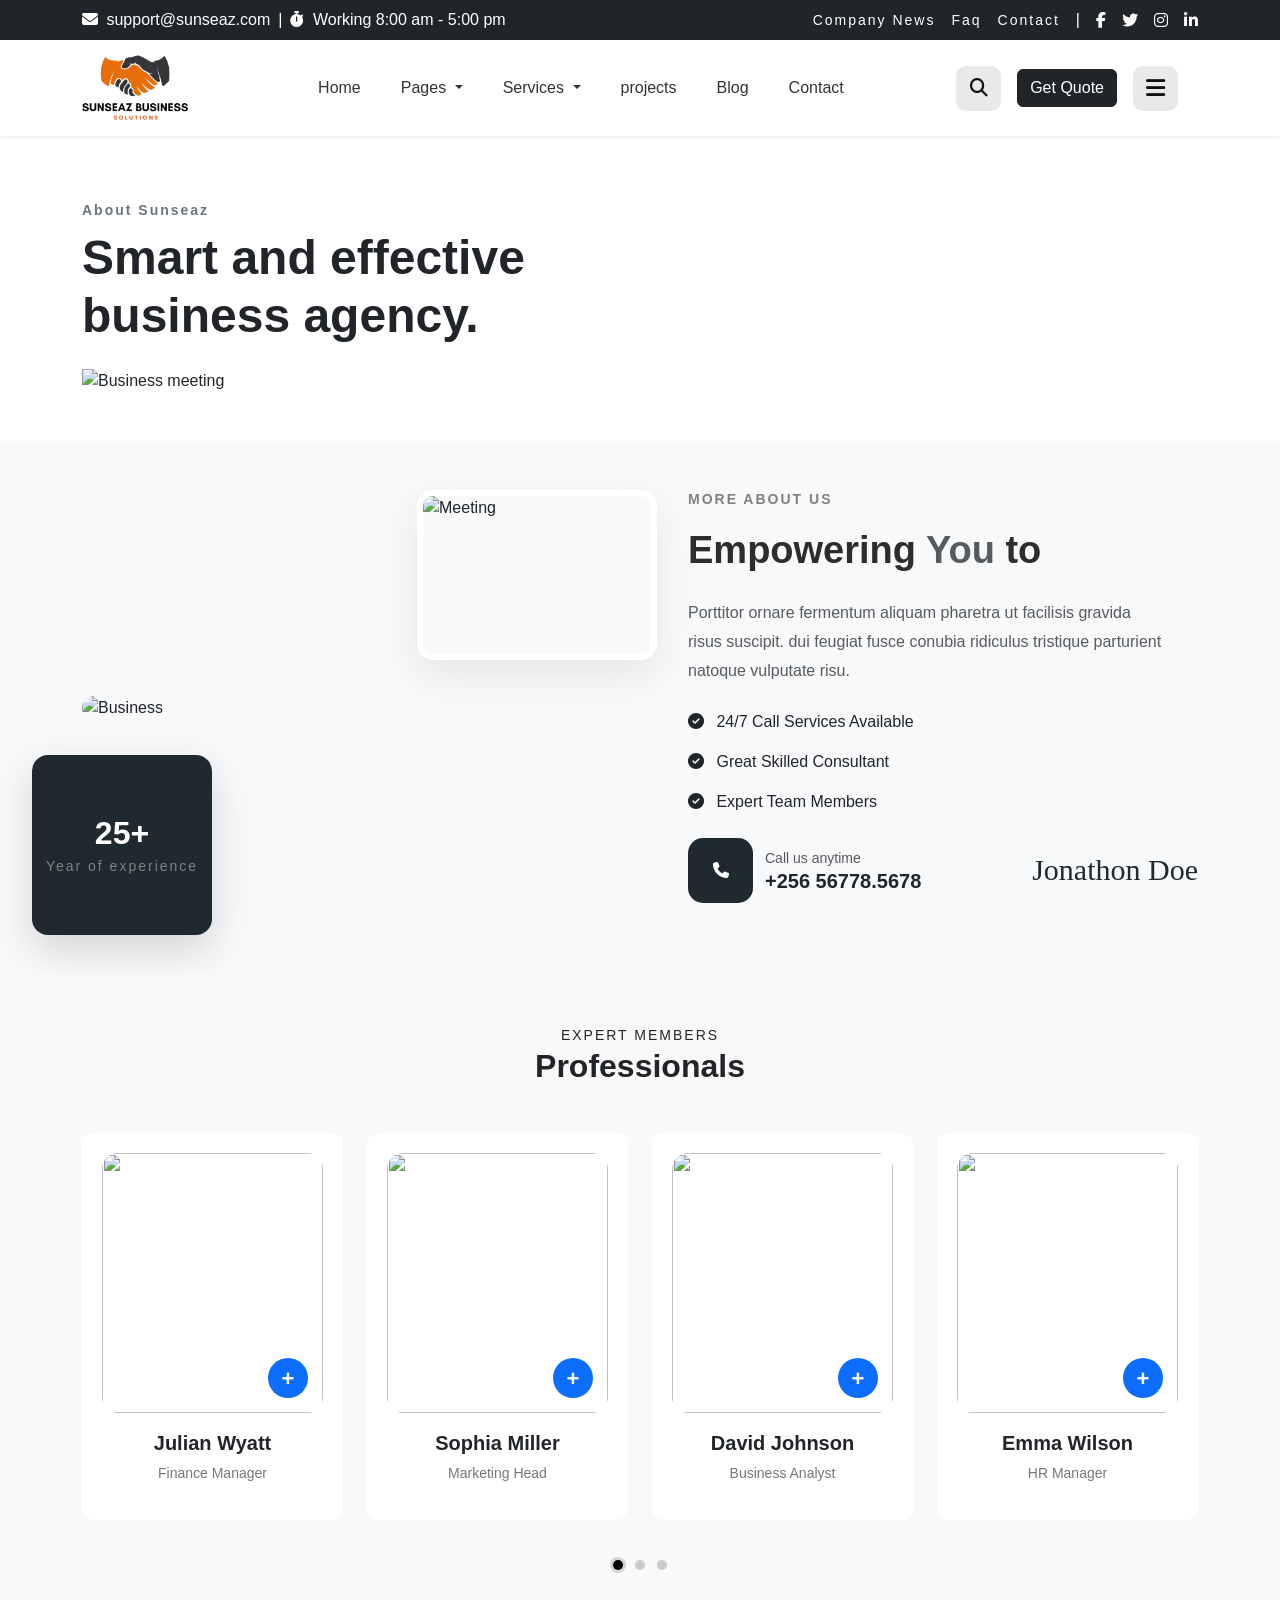
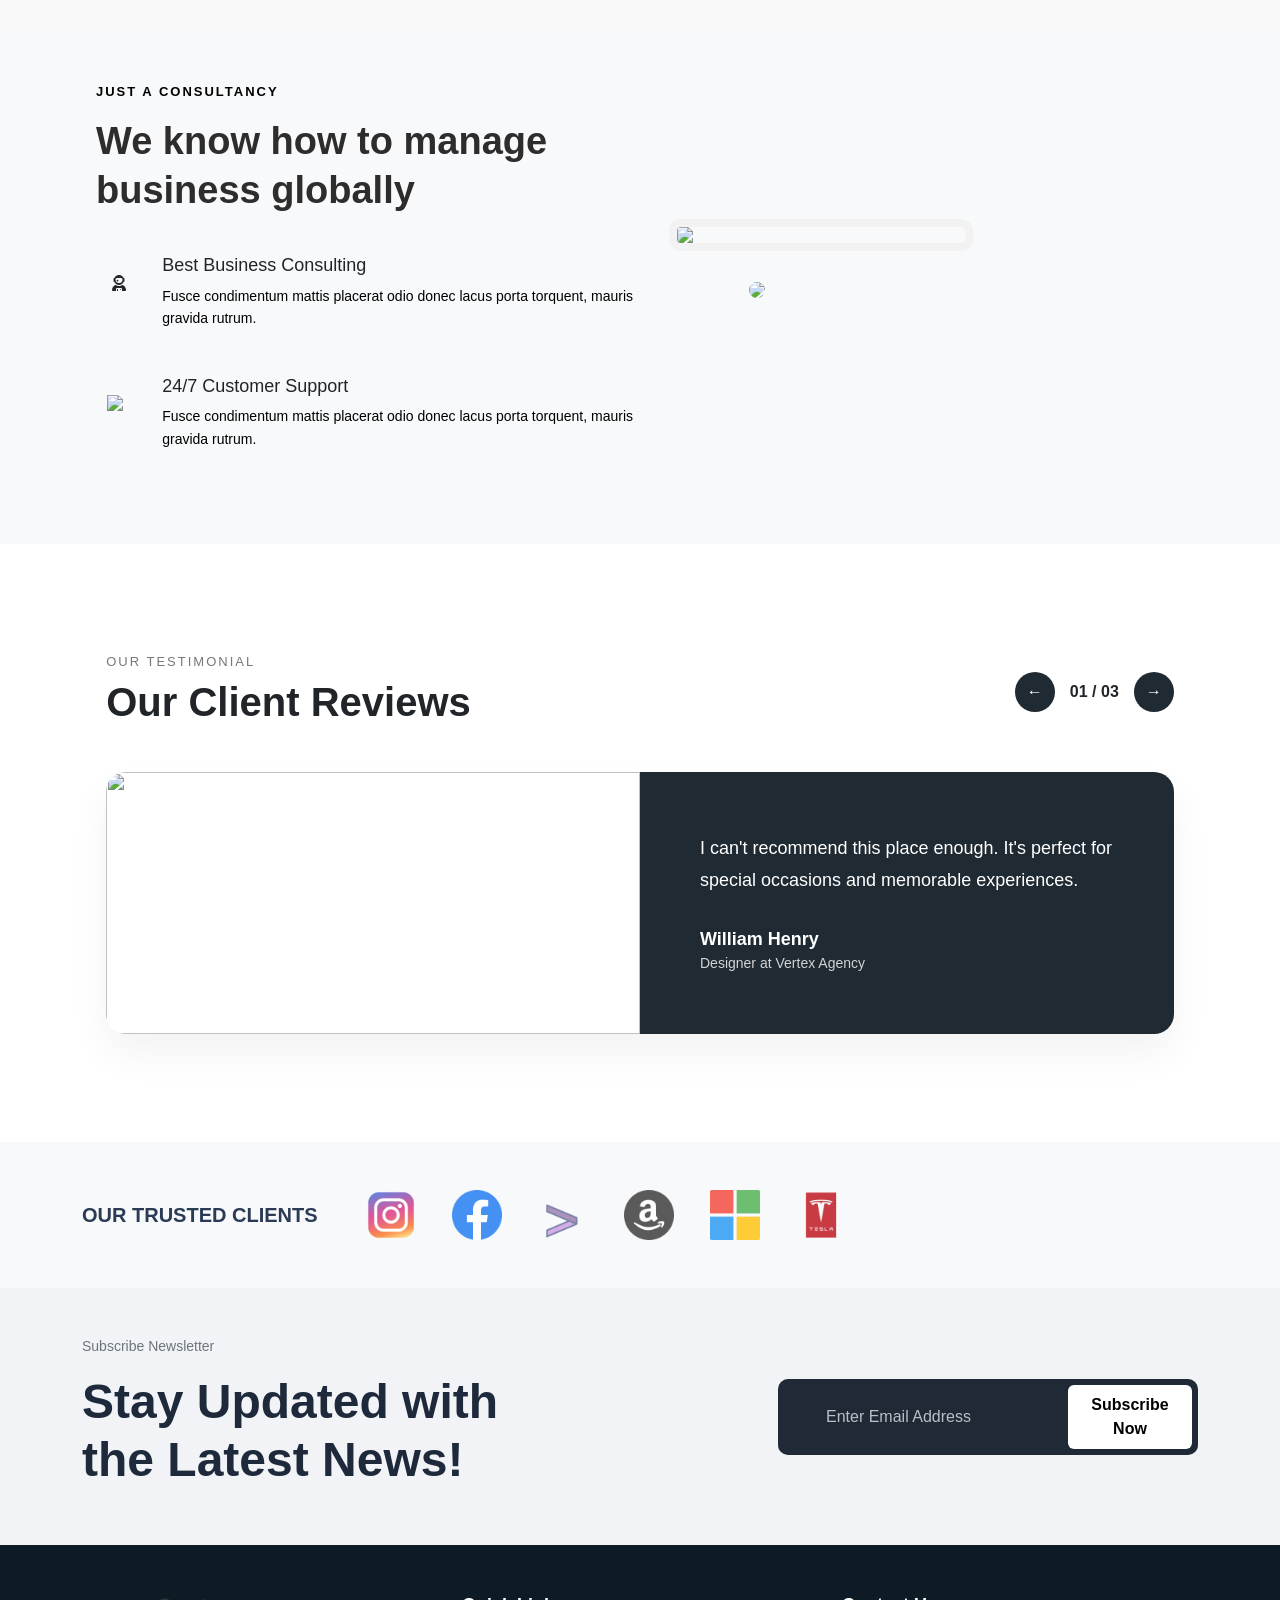
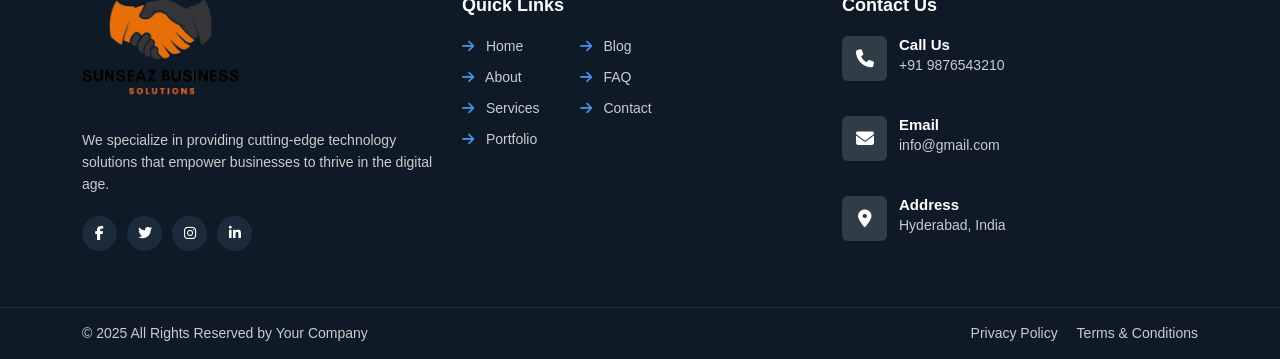
==== commit 66a6d765: "response" ====
--- a/About-page.html
+++ b/About-page.html
@@ -131,7 +131,7 @@
             </div>
         </div>
     </nav>
-    <div class="container bg-white ">
+    <div class="container bg- py-5 ">
 
         <div class="bg-white pt-3 ">
 
@@ -144,7 +144,7 @@
             </h1>
 
             <!-- Image Section -->
-            <img src="https://images.unsplash.com/39/lIZrwvbeRuuzqOoWJUEn_Photoaday_CSD%20%281%20of%201%29-5.jpg?q=80&w=1170&auto=format&fit=crop&ixlib=rb-4.1.0&ixid=M3wxMjA3fDB8MHxwaG90by1wYWdlfHx8fGVufDB8fHx8fA%3D%3D"
+            <img src="https://images.unsplash.com/photo-1522071820081-009f0129c71c?q=80&w=1170&auto=format&fit=crop&ixlib=rb-4.1.0&ixid=M3wxMjA3fDB8MHxwaG90by1wYWdlfHx8fGVufDB8fHx8fA%3D%3D"
                 class="img-fluid hero-img w-100" alt="Business meeting">
 
         </div>
@@ -501,7 +501,7 @@
                         the Latest News!
                     </h1>
                 </div>
-                <div class="col-lg-6 d-flex justify-content-lg-end mt-4 mt-lg-0">
+                <div class="col-lg-6 d-flex justify-content-lg-end justify-content-md-center mt-lg-0">
 
                     <div class="subscribe-box">
                         <input type="email" placeholder="Enter Email Address">
@@ -513,67 +513,132 @@
     </section>
 
     <!-- ================= FOOTER ================= -->
-    <footer class="footer-section text-white pt-5">
+    <footer class="footer-area">
 
         <div class="container">
+
             <div class="row">
 
-                <!-- Opening Hours -->
-                <div class="col-lg-3 mb-4">
-                    <div class="footer-box">
-                        <h5 class="mb-4">Opening Hours</h5>
-                        <p>Week Days <span class="float-end">09:00 - 24:00</span></p>
-                        <p>Saturday <span class="float-end">08:00 - 03:00</span></p>
-                        <p>Sunday <span class="float-end">Day Off</span></p>
-                        <button class="btn btn-light mt-3">Contact Us</button>
-                    </div>
-                </div>
+                <!-- Logo Section -->
+                <div class="col-lg-4 col-md-4 col-12">
+                    <div class="footer-logo-area">
+
+                        <img src="./images/headerlogo.png" alt="logo">
+
+                        <p class="disc">
+                            We specialize in providing cutting-edge technology solutions that empower businesses
+                            to thrive in the digital age.
+                        </p>
+
+                        <ul class="social-icons">
+
+                            <li><a href="#"><i class="fab fa-facebook-f"></i></a></li>
+                            <li><a href="#"><i class="fab fa-twitter"></i></a></li>
+                            <li><a href="#"><i class="fab fa-instagram"></i></a></li>
+                            <li><a href="#"><i class="fab fa-linkedin-in"></i></a></li>
+
+                        </ul>
+
+                    </div>
+                </div>
+
 
                 <!-- Quick Links -->
-                <div class="col-lg-3 mb-4">
-                    <h5 class="mb-4">Quick Links</h5>
-                    <ul class="list-unstyled footer-links">
-                        <li>→ Figures</li>
-                        <li>→ Support</li>
-                        <li>→ Help & FAQ</li>
-                        <li>→ Contact Us</li>
-                        <li>→ Pricing & Plans</li>
-                        <li>→ Cookie Policy</li>
-                    </ul>
-                </div>
-
-                <!-- More Links -->
-                <div class="col-lg-3 mb-4">
-                    <h5 class="mb-4">Company</h5>
-                    <ul class="list-unstyled footer-links">
-                        <li>→ About Us</li>
-                        <li>→ Blog</li>
-                        <li>→ Account</li>
-                        <li>→ Our Company</li>
-                        <li>→ Service</li>
-                    </ul>
-                </div>
-
-                <!-- Get Updates -->
-                <div class="col-lg-3 mb-4">
-                    <h5 class="mb-4">Get Updates</h5>
-                    <p>Sign up for our latest news & articles.</p>
-
-                    <div class="input-group">
-                        <input type="email" class="form-control" placeholder="Enter Email Address">
-                        <button class="btn btn-light">→</button>
-                    </div>
-
-                    <small class="d-block mt-2">We do not publish your email</small>
-                </div>
-
-            </div>
-            <hr class="footer-line">
-            <div class="text-center py-3">
-                Sunseaz - Copyright 2026. All Rights Reserved.
+                <div class="col-lg-4 col-md-4 col-12">
+
+                    <h5 class="footer-title">Quick Links</h5>
+
+                    <div class="quick-links">
+
+                        <ul>
+                            <li><a href="#"><i class="fa fa-arrow-right"></i> Home</a></li>
+                            <li><a href="#"><i class="fa fa-arrow-right"></i> About</a></li>
+                            <li><a href="#"><i class="fa fa-arrow-right"></i> Services</a></li>
+                            <li><a href="#"><i class="fa fa-arrow-right"></i> Portfolio</a></li>
+                        </ul>
+
+                        <ul>
+                            <li><a href="#"><i class="fa fa-arrow-right"></i> Blog</a></li>
+                            <li><a href="#"><i class="fa fa-arrow-right"></i> FAQ</a></li>
+                            <li><a href="#"><i class="fa fa-arrow-right"></i> Contact</a></li>
+                        </ul>
+
+                    </div>
+
+                </div>
+
+
+                <!-- Contact -->
+                <div class="col-lg-4 col-md-4 col-12 f-contact">
+
+                    <h5 class="footer-title">Contact Us</h5>
+
+                    <div class="footer-contact">
+
+                        <div class="contact-item">
+                            <div class="icon">
+                                <i class="fa fa-phone"></i>
+                            </div>
+
+                            <div class="text">
+                                <h6>Call Us</h6>
+                                <p>+91 9876543210</p>
+                            </div>
+                        </div>
+
+
+                        <div class="contact-item">
+                            <div class="icon">
+                                <i class="fa fa-envelope"></i>
+                            </div>
+
+                            <div class="text">
+                                <h6>Email</h6>
+                                <p>info@gmail.com</p>
+                            </div>
+                        </div>
+
+
+                        <div class="contact-item">
+                            <div class="icon">
+                                <i class="fa fa-map-marker-alt"></i>
+                            </div>
+
+                            <div class="text">
+                                <h6>Address</h6>
+                                <p>Hyderabad, India</p>
+                            </div>
+                        </div>
+
+                    </div>
+
+                </div>
+
+            </div>
+
+        </div>
+
+
+        <!-- Copyright -->
+        <div class="copyright">
+
+            <div class="container">
+
+                <div class="row">
+
+                    <div class="col-md-6">
+                        <p>© 2025 All Rights Reserved by Your Company</p>
+                    </div>
+                    <div class="col-md-6 text-md-end">
+                        <a href="#">Privacy Policy</a>
+                        <a href="#">Terms & Conditions</a>
+                    </div>
+                </div>
             </div>
         </div>
     </footer>
+
+
     <script src="https://cdn.jsdelivr.net/npm/bootstrap@5.3.8/dist/js/bootstrap.bundle.min.js"
         integrity="sha384-FKyoEForCGlyvwx9Hj09JcYn3nv7wiPVlz7YYwJrWVcXK/BmnVDxM+D2scQbITxI"
         crossorigin="anonymous"></script>
--- a/style.css
+++ b/style.css
@@ -1000,7 +1000,7 @@
 /* ================= FOOTER ================= */
 
 .footer-section {
-  background: linear-gradient(135deg, #0f2027, #203a43, #2c5364);
+  background: #0e1a26 !important;
 }
 
 .footer-box {
@@ -1496,7 +1496,7 @@
 
 /* .....tst............ */
 body {
-  font-family: Segoe UI;
+  /* font-family: Segoe UI; */
   background: #f6f6f6;
   margin: 0;
 }
@@ -1752,8 +1752,8 @@
 /* IMAGE */
 
 .thumbnail img {
-  width: 250px !important;
-  height: 250px;
+  width: 100% !important;
+  height: auto !important;
   object-fit: cover;
   border-radius: 6px;
 }
@@ -2167,7 +2167,7 @@
   }
 
   .experience-box {
-    position: absolute;
+    position: absolute !important;
     bottom: 10px;
     left: 10px;
     padding: 12px 16px;
@@ -2272,63 +2272,941 @@
   }
 
 }
+
 /* ....belowcta........ */
 
 /* TABLET */
 
-@media (max-width:992px){
-
-.about-container{
-grid-template-columns:1fr;
-gap:40px;
-}
-
-.about-title{
-font-size:32px;
-}
-
-.image-overlay{
-left:20px;
-bottom:-30px;
-}
+@media (max-width:992px) {
+
+  .about-container {
+    grid-template-columns: 1fr;
+    gap: 40px;
+  }
+
+  .about-title {
+    font-size: 32px;
+  }
+
+  .image-overlay {
+    left: 20px;
+    bottom: -30px;
+  }
 
 }
 
 
 /* MOBILE */
 
-@media (max-width:576px){
-
-.about-title{
-font-size:26px;
-}
-
-.about-feature{
-flex-direction:column;
-align-items:flex-start;
-}
-
-.image-overlay{
-position:relative;
-left:0;
-bottom:0;
-width:70%;
-margin-top:20px;
-}
-
-}
-/* .......footer....... */
-.footer-section{
-background:#0f172a;
-}
-
-.footer-links li{
-margin-bottom:10px;
-cursor:pointer;
-transition:0.3s;
-}
-
-.footer-links li:hover{
-color:#0d6efd;
-padding-left:6px;
-}+@media (max-width:576px) {
+
+  .about-title {
+    font-size: 26px;
+  }
+
+  .about-feature {
+    flex-direction: column;
+    align-items: flex-start;
+  }
+
+  .image-overlay {
+    position: relative;
+    left: 0;
+    bottom: 0;
+    width: 70%;
+    margin-top: 20px;
+  }
+
+}
+
+/* =========================
+   Tablet Devices (768px – 991px)
+   ========================= */
+
+@media (min-width:768px) and (max-width:991px) {
+
+  /* make columns full width */
+  .about-section .col-lg-6 {
+    width: 100%;
+    max-width: 100%;
+    flex: 0 0 100%;
+  }
+
+  /* spacing between image and text */
+  .about-images {
+    margin-bottom: 40px;
+  }
+
+  /* main image full width */
+  .main-img {
+    width: 100%;
+    height: auto;
+  }
+
+  /* adjust floating small image */
+  .small-img {
+    width: 180px;
+    bottom: -20px;
+    right: 30px;
+  }
+
+  /* experience box position */
+  .experience-box {
+    width: 130px;
+    height: 130px;
+    top: 25px;
+    left: 25px;
+  }
+
+  /* center text content slightly */
+  .about-title {
+    font-size: 32px;
+  }
+
+  .about-text {
+    font-size: 15px;
+  }
+
+  /* remove large padding */
+  .ps-lg-5 {
+    padding-left: 0 !important;
+  }
+
+}
+
+/* footer */
+/* ===== Tablet ===== */
+@media (max-width:991px) {
+
+  .footer-section .input-group {
+    display: flex;
+  }
+
+  .footer-section .input-group input {
+    width: 100%;
+  }
+
+}
+
+/* ===== Mobile ===== */
+@media (max-width:576px) {
+
+  .footer-section .input-group {
+    display: flex;
+    flex-direction: column;
+  }
+
+  .footer-section .input-group input {
+    width: 100%;
+    margin-bottom: 10px;
+    border-radius: 4px !important;
+  }
+
+  .footer-section .input-group button {
+    width: 100%;
+    border-radius: 4px !important;
+  }
+
+}
+
+/* =========================
+TABLET (768px – 991px)
+========================= */
+
+@media (min-width:768px) and (max-width:991px) {
+
+  .about-container {
+    display: flex;
+    flex-direction: column;
+    gap: 40px;
+  }
+
+  /* IMAGE FIRST */
+  .about-right {
+    order: 1;
+    width: 100%;
+  }
+
+  .about-left {
+    order: 2;
+    width: 100%;
+  }
+
+  /* images full width */
+  .about-images {
+    position: relative;
+  }
+
+  .image-main {
+    width: 100%;
+    height: auto;
+  }
+
+  /* overlapping image */
+  .image-overlay {
+    position: absolute;
+    width: 45%;
+    bottom: -30px;
+    left: 20px;
+  }
+
+}
+
+
+/* =========================
+MOBILE (max 767px)
+========================= */
+
+@media (max-width:767px) {
+
+  .about-container {
+    display: flex;
+    flex-direction: column;
+    gap: 35px;
+    padding: 0 15px;
+  }
+
+  /* IMAGE FIRST */
+  .about-right {
+    order: 1;
+    width: 100%;
+  }
+
+  .about-left {
+    order: 2;
+    width: 100%;
+  }
+
+  .image-main {
+    width: 100%;
+  }
+
+  .image-overlay {
+    position: absolute;
+    width: 55%;
+    bottom: -20px;
+    left: 10px;
+  }
+
+}
+
+/* ===== Tablet ===== */
+@media (max-width:991px) {
+
+  .footer-area .row {
+    display: flex;
+    flex-wrap: wrap;
+  }
+
+  .footer-area .col-lg-4 {
+    flex: 0 0 50%;
+    max-width: 50%;
+    margin-bottom: 30px;
+  }
+
+  .quick-links {
+    display: flex;
+    gap: 30px;
+  }
+
+}
+
+
+/* ===== Mobile ===== */
+@media (max-width:576px) {
+
+  .footer-area .col-lg-4 {
+    flex: 0 0 100%;
+    max-width: 100%;
+    /* text-align:center; */
+  }
+
+  .social-icons {
+    /* justify-content:center; */
+  }
+
+  .quick-links {
+    flex-direction: column;
+    /* align-items:center; */
+  }
+
+  .footer-contact .contact-item {
+    flex-direction: column;
+    align-items: center;
+    text-align: center;
+  }
+
+  .footer-contact .icon {
+    margin-bottom: 5px;
+  }
+
+  .copyright .row {
+    text-align: center;
+  }
+
+  .copyright .text-md-end {
+    margin-top: 10px;
+  }
+
+}
+
+/* ===== Mobile & Tablet Responsive ===== */
+
+@media (max-width:992px) {
+
+  /* CONTACT SECTION */
+  .contact-layout {
+    flex-direction: column;
+    gap: 30px;
+  }
+
+  .contact-infoo,
+  .contact-image,
+  .contact-form {
+    width: 100%;
+  }
+
+  .contact-infoo {
+    text-align: center;
+  }
+
+  .contact-image img {
+    width: 100%;
+    height: auto;
+  }
+
+  /* CLIENT SECTION */
+  .clients .container {
+    flex-direction: column;
+    gap: 20px;
+    text-align: center;
+  }
+
+  .client-logos {
+    justify-content: center;
+    flex-wrap: wrap;
+    gap: 20px;
+  }
+
+  .client-logos img {
+    height: 35px;
+  }
+
+  /* NEWSLETTER */
+  .subscribe-box {
+    display: flex;
+    flex-direction: column;
+    gap: 10px;
+    width: 100%;
+  }
+
+  .subscribe-box input {
+    width: 100%;
+  }
+
+  .subscribe-box button {
+    width: 100%;
+  }
+
+  /* FOOTER */
+  .footer-section .row {
+    flex-direction: column;
+    text-align: center;
+  }
+
+  .footer-section .float-end {
+    float: none !important;
+    display: block;
+    margin-top: 5px;
+  }
+
+  .input-group {
+    flex-direction: column;
+    gap: 10px;
+  }
+
+  .input-group button {
+    width: 100%;
+  }
+
+}
+
+/* .......... */
+/* =========================
+TABLET DEVICES
+========================= */
+
+@media (max-width:992px) {
+
+  .service-hero {
+    height: 350px;
+  }
+
+  .hero-text h1 {
+    font-size: 36px;
+  }
+
+  .service-page {
+    margin-top: -120px;
+  }
+
+  .sidebar {
+    margin-top: 30px;
+  }
+
+  .process-item {
+    flex-direction: column;
+    align-items: flex-start;
+  }
+
+  .process-item img {
+    width: 100%;
+    max-width: 220px;
+  }
+
+  /* CLIENTS */
+
+  .clients .container {
+    flex-direction: column;
+    gap: 20px;
+    text-align: center;
+  }
+
+  .client-logos {
+    flex-wrap: wrap;
+    justify-content: center;
+    gap: 20px;
+  }
+
+  /* NEWSLETTER */
+
+  .newsletter .row {
+    flex-direction: column;
+    text-align: center;
+  }
+
+  .subscribe-box {
+    display: flex;
+    justify-content: center;
+    align-items: center;
+    gap: 10px;
+    margin-top: 20px;
+    width: 100%;
+  }
+
+  .subscribe-box input {
+    flex: 1;
+    max-width: 400px;
+  }
+
+  .subscribe-box button {
+    white-space: nowrap;
+  }
+
+  /* FOOTER */
+
+  .quick-links {
+    flex-direction: column;
+    gap: 10px;
+  }
+
+  .footer-contact .contact-item {
+    flex-direction: column;
+    align-items: center;
+    text-align: center;
+  }
+
+}
+
+
+/* =========================
+MOBILE DEVICES
+========================= */
+
+@media (max-width:576px) {
+
+  .service-hero {
+    height: 300px;
+  }
+
+  .hero-text {
+    text-align: center;
+  }
+
+  .hero-text h1 {
+    font-size: 28px;
+  }
+
+  .service-page {
+    margin-top: 0;
+  }
+
+  .sidebar {
+    margin-top: 30px;
+  }
+
+  .process-item {
+    flex-direction: column;
+  }
+
+  .process-item img {
+    width: 100%;
+  }
+
+  /* CLIENTS */
+
+  .clients .container {
+    flex-direction: column;
+    gap: 15px;
+    text-align: center;
+  }
+
+  .client-logos {
+    flex-wrap: wrap;
+    justify-content: center;
+    gap: 15px;
+  }
+
+  .client-logos img {
+    height: 35px;
+  }
+
+  /* NEWSLETTER */
+
+  .subscribe-box {
+    flex-direction: column;
+    gap: 10px;
+    width: 100%;
+  }
+
+  .subscribe-box input {
+    width: 100%;
+  }
+
+  .subscribe-box button {
+    width: 100%;
+  }
+
+  /* FOOTER */
+
+  .quick-links {
+    flex-direction: column;
+    gap: 10px;
+  }
+
+  .footer-contact .contact-item {
+    flex-direction: column;
+    align-items: start;
+    text-align: start;
+  }
+
+}
+
+@media (max-width:576px) {
+  .main-heading {
+    font-size: 25px;
+  }
+}
+
+.contact-area {
+  position: relative;
+  padding: 120px 0;
+}
+
+/* top white background */
+
+.top-bg {
+  position: absolute;
+  top: 0;
+  left: 0;
+  width: 100%;
+  height: 50%;
+  /* background: #f5f5f5; */
+  z-index: 0;
+}
+
+/* bottom dark background */
+
+.bottom-bg {
+  position: absolute;
+  bottom: 0;
+  left: 0;
+  width: 100%;
+  height: 50%;
+  background: #0e1a26 !important;
+  z-index: 0;
+}
+
+/* card wrapper */
+
+.contact-wrapper {
+  max-width: 900px;
+  margin: auto;
+  position: relative;
+  z-index: 2;
+}
+
+/* contact card */
+
+.contact-card {
+  background: #fff;
+  border-radius: 10px;
+  overflow: hidden;
+  /* important */
+}
+
+/* Map container */
+.map-box {
+  width: 100%;
+  height: 100%;
+}
+
+/* Map iframe */
+.map-box iframe {
+  width: 100%;
+  height: 100%;
+  min-height: 350px;
+  border: 0;
+  display: block;
+}
+
+
+/* mobile spacing */
+
+@media (max-width:576px) {
+
+  .footer-section {
+    text-align: left;
+  }
+
+  .footer-section .row {
+    row-gap: 25px;
+  }
+
+}
+
+/* tablet spacing */
+
+@media (min-width:768px) and (max-width:991px) {
+
+  .footer-section .row {
+    row-gap: 30px;
+  }
+
+}
+
+/* Footer base */
+.footer-section {
+  background: #0e1a26;
+  font-size: 14px;
+}
+
+/* Footer links */
+.footer-links li {
+  margin-bottom: 10px;
+}
+
+/* ================= MOBILE ================= */
+
+@media (max-width:767px) {
+
+  .footer-section {
+    text-align: left;
+    /* force left alignment */
+  }
+
+  .footer-section .row {
+    text-align: left;
+  }
+
+  .footer-box p span {
+    float: none;
+    /* remove right float */
+    display: block;
+  }
+
+  .footer-links {
+    padding-left: 0;
+  }
+
+  .footer-links li {
+    text-align: left;
+  }
+
+  /* email input full width */
+
+  .input-group {
+    width: 100%;
+  }
+
+}
+
+.service-card {
+  border: 1px solid #eee;
+  border-radius: 10px;
+  overflow: hidden;
+  background: #fff;
+  height: 100%;
+}
+
+.service-card .content-area-wrapper {
+  width: 55%;
+}
+
+.service-card .thumbnail {
+  width: 45%;
+}
+
+.service-card .thumbnail img {
+  width: 100%;
+  height: 200px;
+  object-fit: cover;
+}
+
+/* Mobile adjustments */
+@media(max-width:576px) {
+  .service-card h5 {
+    font-size: 16px;
+  }
+
+  .service-card p {
+    font-size: 13px;
+  }
+}
+
+/* ================= FOOTER BASE ================= */
+
+.footer-area {
+  background: #0e1a26 !important;
+  color: #ffffff !important;
+  padding-top: 50px !important;
+  font-size: 14px !important;
+}
+
+/* logo */
+.footer-logo-area img {
+  max-width: 180px !important;
+  margin-bottom: 15px !important;
+}
+
+/* description */
+.footer-logo-area .disc {
+  color: #cccccc !important;
+  line-height: 1.6 !important;
+  margin-bottom: 20px !important;
+}
+
+/* ================= SOCIAL ICONS ================= */
+
+.social-icons {
+  list-style: none !important;
+  padding: 0 !important;
+  display: flex !important;
+  gap: 10px !important;
+}
+
+.social-icons li a {
+  display: flex !important;
+  align-items: center !important;
+  justify-content: center !important;
+  width: 35px !important;
+  height: 35px !important;
+  background: #1b2b3c !important;
+  border-radius: 50% !important;
+  color: #ffffff !important;
+  text-decoration: none !important;
+  transition: 0.3s !important;
+}
+
+.social-icons li a:hover {
+  background: #007bff !important;
+}
+
+/* ================= FOOTER TITLES ================= */
+
+.footer-title {
+  font-size: 18px !important;
+  margin-bottom: 20px !important;
+  font-weight: 600 !important;
+  color: #ffffff !important;
+}
+
+/* ================= QUICK LINKS ================= */
+
+.quick-links {
+  display: flex !important;
+  gap: 40px !important;
+}
+
+.quick-links ul {
+  list-style: none !important;
+  padding: 0 !important;
+}
+
+.quick-links li {
+  margin-bottom: 10px !important;
+}
+
+.quick-links a {
+  text-decoration: none !important;
+  color: #cccccc !important;
+  transition: 0.3s !important;
+}
+
+.quick-links a:hover {
+  color: #ffffff !important;
+  padding-left: 5px !important;
+}
+
+/* ================= CONTACT SECTION ================= */
+
+.footer-contact {
+  margin-top: 10px !important;
+}
+
+.contact-item {
+  display: flex !important;
+  align-items: flex-start !important;
+  gap: 12px !important;
+  margin-bottom: 15px !important;
+}
+
+.contact-item .icon {
+  font-size: 18px !important;
+  color: #ffffff !important;
+  min-width: 25px !important;
+}
+
+.contact-item .text h6 {
+  margin: 0 !important;
+  font-size: 15px !important;
+  font-weight: 600 !important;
+}
+
+.contact-item .text p {
+  margin: 0 !important;
+  color: #cccccc !important;
+  font-size: 14px !important;
+}
+
+/* ================= COPYRIGHT ================= */
+
+.copyright {
+  border-top: 1px solid rgba(255, 255, 255, 0.1) !important;
+  margin-top: 40px !important;
+  padding: 15px 0 !important;
+  font-size: 14px !important;
+}
+
+.copyright p {
+  margin: 0 !important;
+  color: #cccccc !important;
+}
+
+.copyright a {
+  color: #cccccc !important;
+  text-decoration: none !important;
+  margin-left: 15px !important;
+}
+
+.copyright a:hover {
+  color: #ffffff !important;
+}
+
+/* ================= TABLET ================= */
+
+@media (min-width:768px) and (max-width:991px) {
+
+  .footer-area .row {
+    row-gap: 30px !important;
+  }
+
+  .quick-links {
+    gap: 25px !important;
+  }
+
+}
+
+/* ================= MOBILE ================= */
+
+@media (max-width:767px) {
+
+  .footer-area {
+    text-align: left !important;
+    padding-top: 40px !important;
+  }
+
+  .footer-area .row {
+    row-gap: 25px !important;
+  }
+
+  .quick-links {
+    flex-direction: column !important;
+    gap: 10px !important;
+  }
+
+  .social-icons {
+    margin-bottom: 15px !important;
+  }
+
+  .copyright {
+    text-align: center !important;
+  }
+
+  .copyright .text-md-end {
+    text-align: center !important;
+    margin-top: 10px !important;
+  }
+
+}
+/* Default: Desktop & Tablet - side by side */
+.single-testimonials-style-five {
+  display: flex !important;
+  gap: 20px;
+  align-items: flex-start;
+}
+
+.single-testimonials-style-five .thumbnail img {
+  width: 120px;
+  height: 120px;
+  object-fit: cover;
+  border-radius: 12px;
+}
+
+.inner-content {
+  flex: 1;
+}
+
+/* Mobile devices (<768px) */
+@media (max-width:768px) {
+
+  .single-testimonials-style-five {
+    flex-direction: column !important; /* Stack vertically */
+    gap: 15px !important;
+    align-items: stretch !important;   /* Stretch image to container width */
+    text-align: left;                  /* Text below image */
+  }
+
+  .single-testimonials-style-five .thumbnail img {
+    width: 100% !important;            /* Full container width */
+    height: auto !important;
+    border-radius: 12px !important;
+    padding: 0 10px !important;        /* Small padding on sides */
+    box-sizing: border-box !important; /* Include padding in width */
+    margin: 0 auto !important;         /* Center in case of padding */
+  }
+
+  .inner-content {
+    width: 100% !important;
+    padding: 0 10px !important;        /* Same padding for text */
+    box-sizing: border-box !important;
+  }
+
+  .inner-content .disc {
+    font-size: 14px !important;
+  }
+
+  .name-area h5 {
+    font-size: 16px !important;
+  }
+}
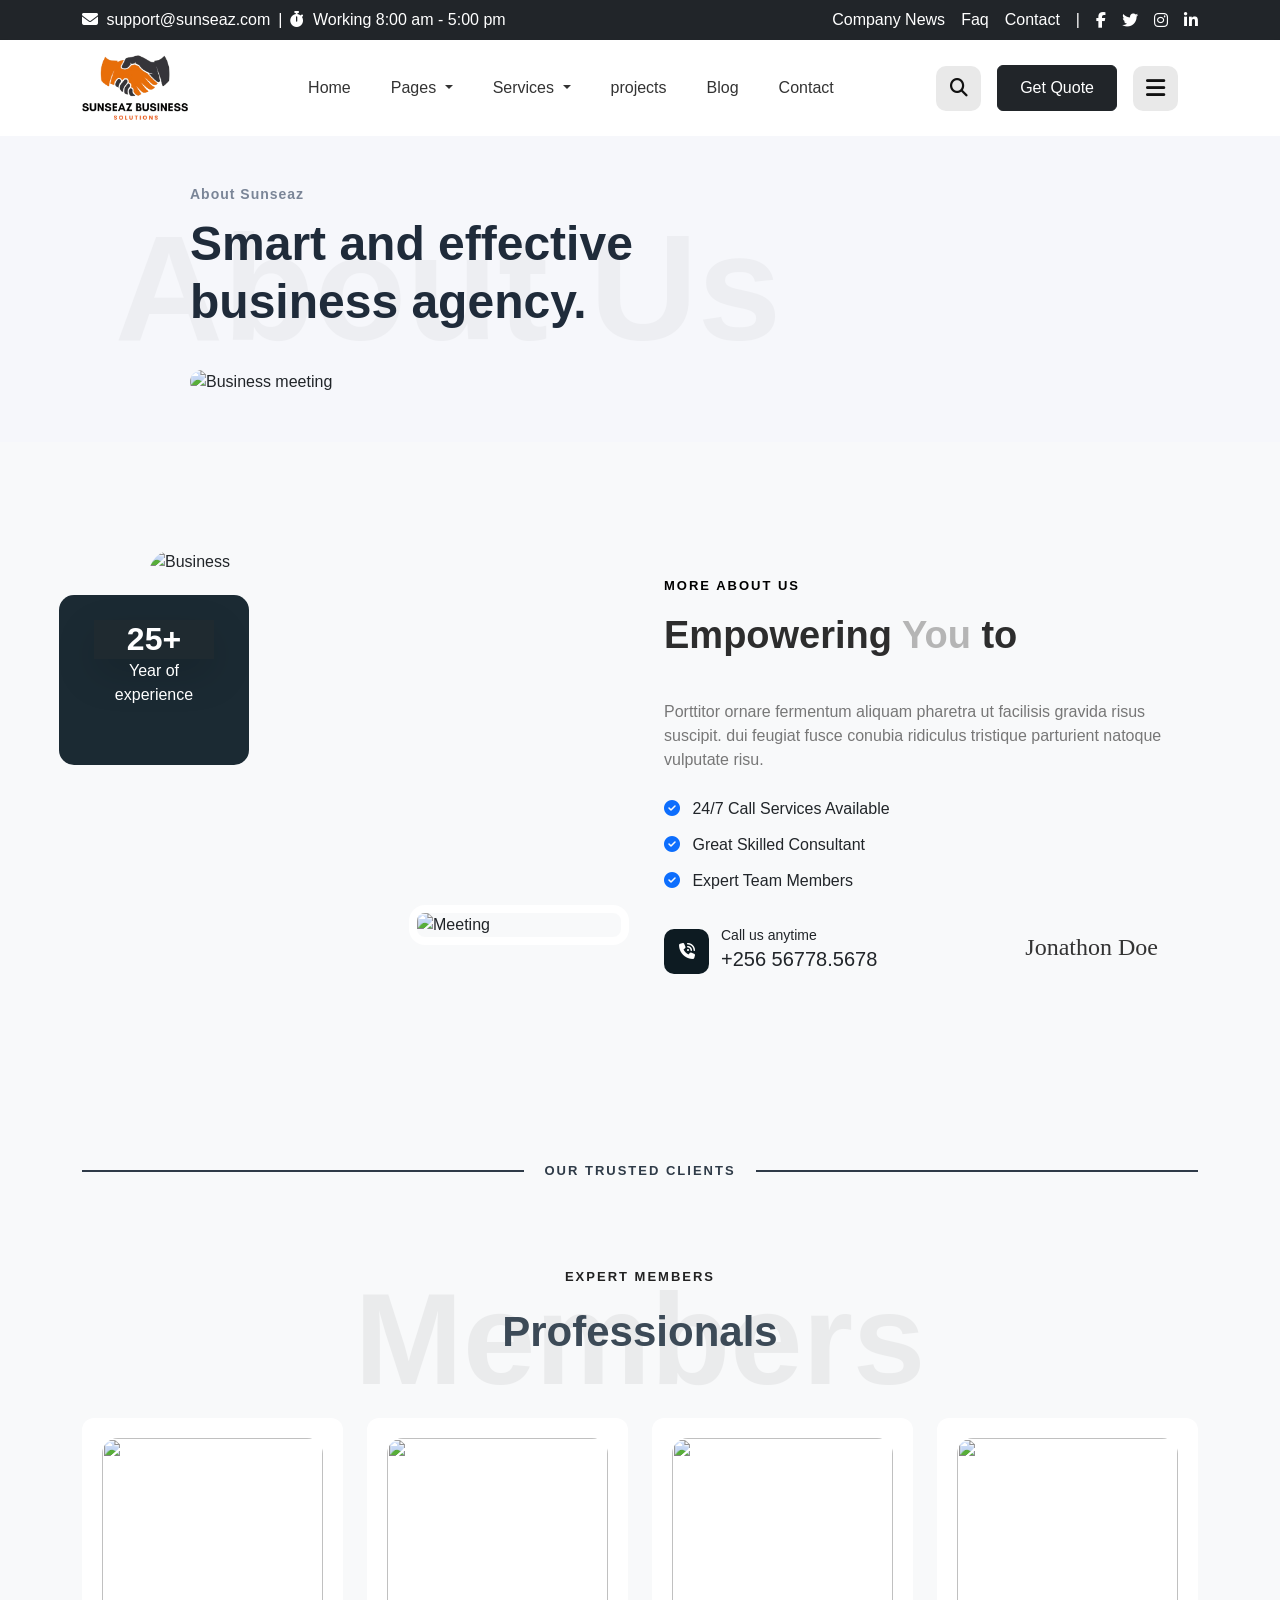
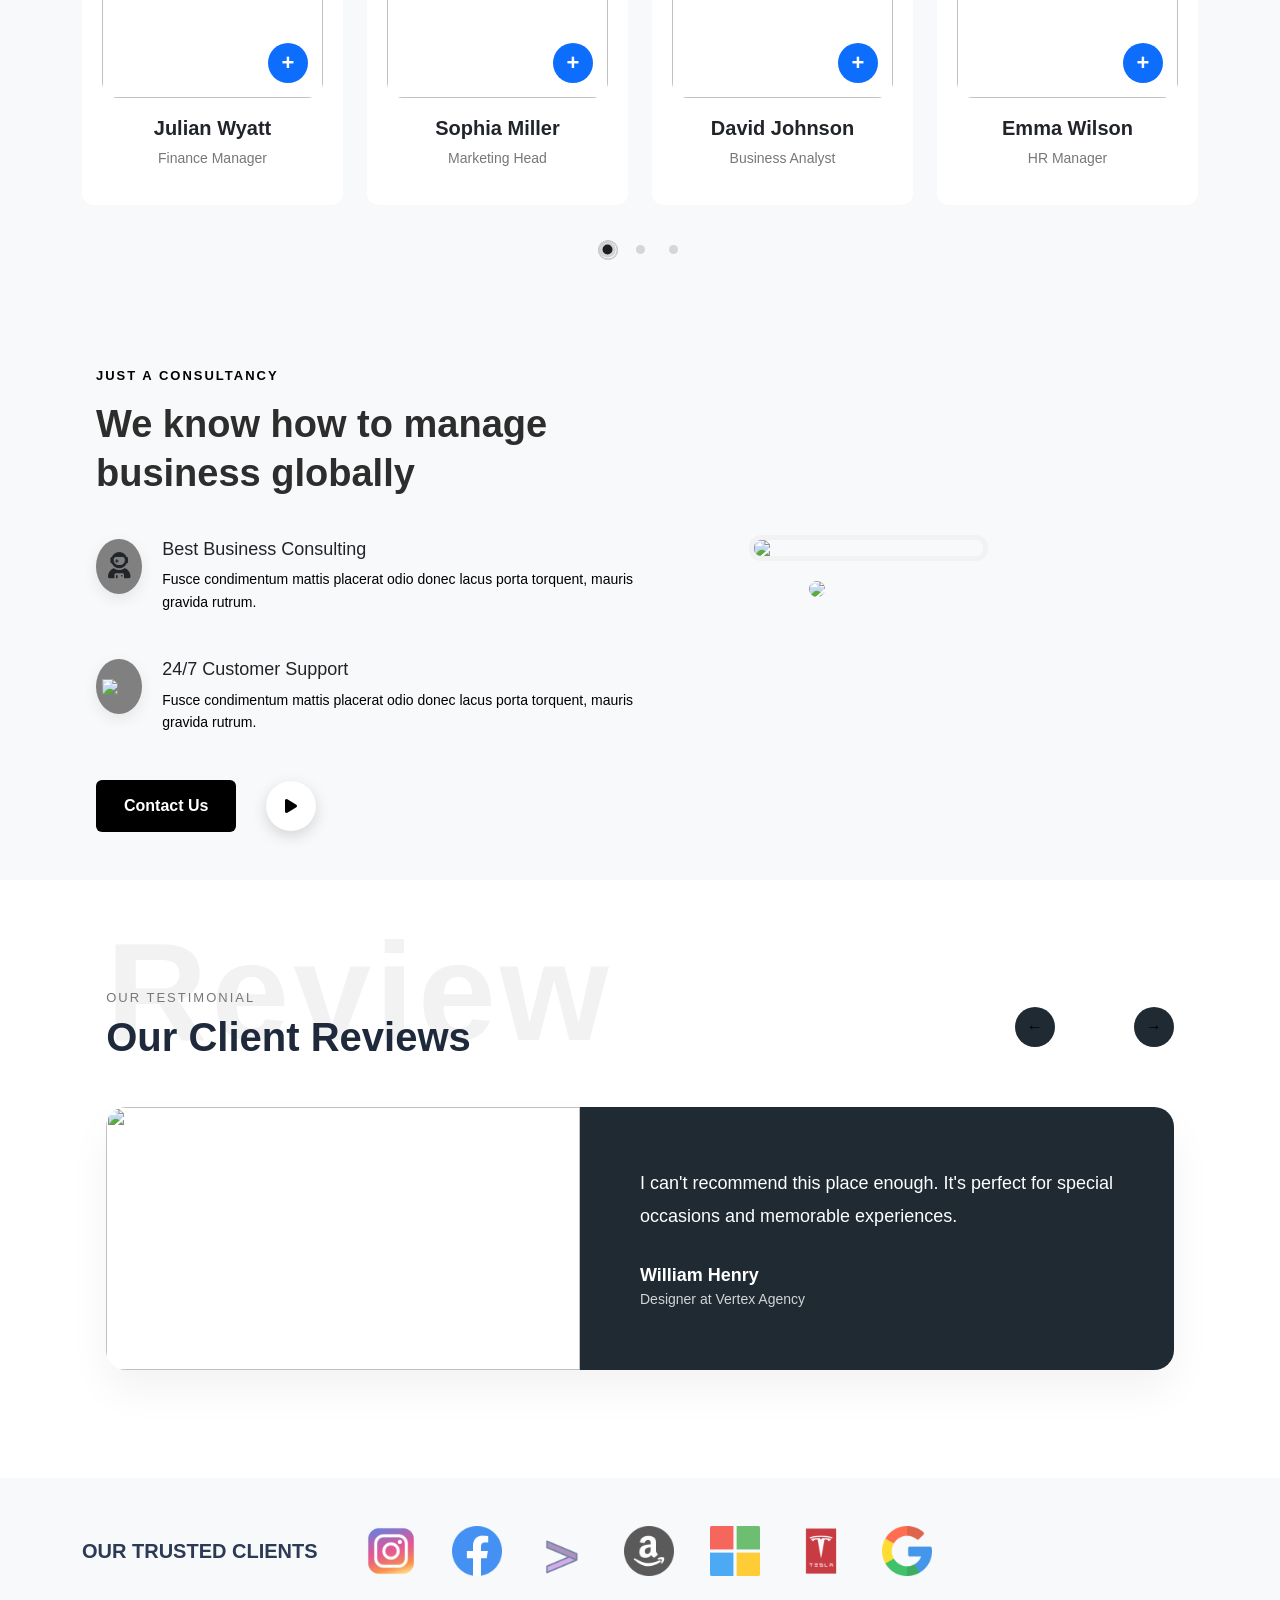
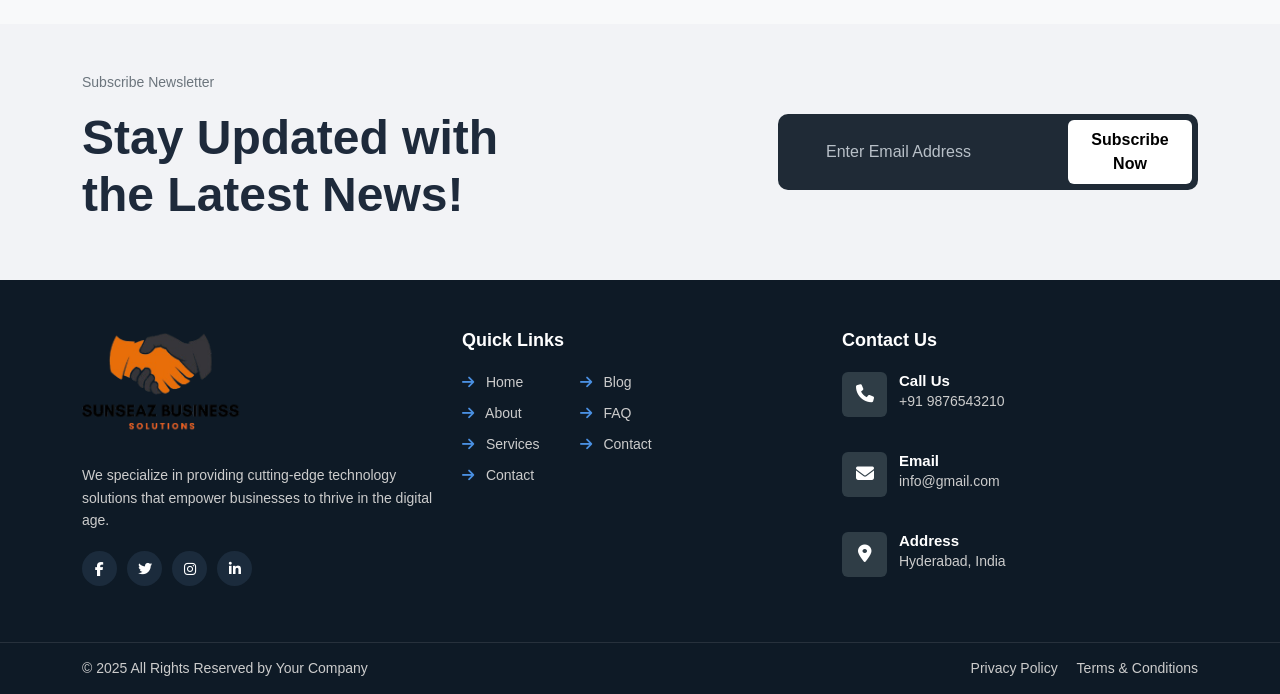
==== commit 3207b8be: "final commit" ====
--- a/About-page.html
+++ b/About-page.html
@@ -2,6 +2,7 @@
 <html lang="en">
 
 <head>
+    <link rel="stylesheet" href="index.css">
     <link rel="stylesheet" href="https://cdnjs.cloudflare.com/ajax/libs/font-awesome/6.4.0/css/all.min.css" />
     <link rel="stylesheet" href="style.css">
     <link href="https://cdn.jsdelivr.net/npm/bootstrap@5.3.8/dist/css/bootstrap.min.css" rel="stylesheet"
@@ -47,9 +48,9 @@
                     <div
                         class="d-flex flex-wrap justify-content-center justify-content-lg-end align-items-center gap-3">
 
-                        <a href="#" class="text-white text-decoration-none small">Company News</a>
-                        <a href="#" class="text-white text-decoration-none small">Faq</a>
-                        <a href="#" class="text-white text-decoration-none small">Contact</a>
+                        <a href="#" class="text-white text-decoration-none ">Company News</a>
+                        <a href="#" class="text-white text-decoration-none ">Faq</a>
+                        <a href="#" class="text-white text-decoration-none ">Contact</a>
 
                         <span class="d-none d-md-inline">|</span>
 
@@ -101,10 +102,10 @@
                         </ul>
                     </li>
                     <li class="nav-item">
-                        <a class="nav-link" href="#projects">projects</a>
+                        <a class="nav-link" href="index.html#projects">projects</a>
                     </li>
                     <li class="nav-item">
-                        <a class="nav-link" href="#blog">Blog</a>
+                        <a class="nav-link" href="index.html#blog">Blog</a>
                     </li>
                     <li class="nav-item">
                         <a class="nav-link" href="contact-page.html">Contact</a>
@@ -131,92 +132,121 @@
             </div>
         </div>
     </nav>
-    <div class="container bg- py-5 ">
-
-        <div class="bg-white pt-3 ">
-
-            <!-- Heading Section -->
-            <p class="text-secondary small mb-2 fw-semibold">About Sunseaz</p>
-
-            <h1 class="fw-bold display-5 mb-4">
-                Smart and effective <br>
-                business agency.
-            </h1>
-
-            <!-- Image Section -->
-            <img src="https://images.unsplash.com/photo-1522071820081-009f0129c71c?q=80&w=1170&auto=format&fit=crop&ixlib=rb-4.1.0&ixid=M3wxMjA3fDB8MHxwaG90by1wYWdlfHx8fGVufDB8fHx8fA%3D%3D"
-                class="img-fluid hero-img w-100" alt="Business meeting">
+    <div class="agency-about-section py-5">
+
+        <div class="container">
+
+            <div class="agency-about-wrapper">
+
+                <p class="agency-about-subtitle">About Sunseaz</p>
+
+                <h1 class="agency-about-title">
+                    Smart and effective <br>
+                    business agency.
+                </h1>
+
+                <div class="agency-about-image">
+
+                    <img src="https://images.unsplash.com/photo-1522071820081-009f0129c71c?q=80&w=1170&auto=format&fit=crop"
+                        class="img-fluid w-100" alt="Business meeting">
+
+                </div>
+
+            </div>
 
         </div>
 
     </div>
-    <section class="about-section bg-light  position-relative overflow-hidden  py-5">
+    <section class="about-section bg-light py-5">
         <div class="container">
             <div class="row align-items-center gx-5">
+
+                <!-- LEFT -->
                 <div class="col-lg-6">
-                    <div class="position-relative about-images">
-                        <img src="https://images.unsplash.com/photo-1552664730-d307ca884978"
-                            class="img-fluid rounded-4 main-img" alt="Business">
-                        <div class="experience-box position-absolute text-white 
-                      d-flex flex-column justify-content-center align-items-center rounded-4">
-                            <h2 class="fw-bold mb-1">25+</h2>
-                            <span class="small">Year of experience</span>
+                    <div class="about-images">
+
+                        <img src="https://images.unsplash.com/photo-1517048676732-d65bc937f952?q=80&w=1170&auto=format&fit=crop"
+                            class="main-img" alt="Business">
+
+                        <div class="experience-box">
+                            <h2>25+</h2>
+                            <p>Year of experience</p>
                         </div>
+
                         <img src="https://images.unsplash.com/photo-1521737604893-d14cc237f11d"
-                            class="small-img position-absolute rounded-4" alt="Meeting">
-                    </div>
-                </div>
-                <div class="col-lg-6 ps-lg-5">
-                    <p class="text-uppercase fw-bold small mb-3 tracking">
-                        MORE ABOUT US
-                    </p>
-                    <h2 class="fw-bold about-title mb-4">
-                        Empowering <span class="text-muted">You</span> to
+                            class="small-img rounded-4 d-none d-lg-block" alt="Meeting">
+                    </div>
+                </div>
+
+                <!-- RIGHT -->
+                <div class="col-lg-6 pt-5 pt-md-0">
+
+                    <p class="about-subtitle">MORE ABOUT US</p>
+
+                    <h2 class="about-title">
+                        Empowering <span>You</span> to
                     </h2>
-                    <p class="text-muted about-text mb-4">
+
+                    <p class="about-text">
                         Porttitor ornare fermentum aliquam pharetra ut facilisis gravida risus suscipit.
                         dui feugiat fusce conubia ridiculus tristique parturient natoque vulputate risu.
                     </p>
-                    <ul class="list-unstyled mb-4">
-                        <li class="mb-3">
-                            <i class="fa-solid fa-circle-check me-2"></i>
-                            24/7 Call Services Available
-                        </li>
-                        <li class="mb-3">
-                            <i class="fa-solid fa-circle-check me-2"></i>
-                            Great Skilled Consultant
-                        </li>
-                        <li class="mb-3">
-                            <i class="fa-solid fa-circle-check me-2"></i>
-                            Expert Team Members
-                        </li>
+
+                    <ul class="about-list">
+                        <li><i class="fa-solid fa-circle-check"></i> 24/7 Call Services Available</li>
+                        <li><i class="fa-solid fa-circle-check"></i> Great Skilled Consultant</li>
+                        <li><i class="fa-solid fa-circle-check"></i> Expert Team Members</li>
                     </ul>
-                    <div class="d-flex align-items-center justify-content-between mb-4">
-                        <!-- LEFT: Call Section -->
-                        <div class="d-flex align-items-center gap-1">
-                            <div class="call-box d-flex justify-content-center align-items-center ">
-                                <i class="fa-solid fa-phone text-white"></i>
-                            </div>
+
+                    <div class="about-bottom">
+
+                        <div class="call-info">
+                            <div class="call-icon">
+                                <i class="fa-solid fa-phone-volume"></i>
+                            </div>
+
                             <div>
-                                <small class="text-muted d-block px-2">Call us anytime</small>
-                                <h5 class="fw-semibold mb-0 px-2">+256 56778.5678</h5>
+                                <small>Call us anytime</small>
+                                <h5>+256 56778.5678</h5>
                             </div>
                         </div>
-                        <!-- RIGHT: Signature -->
-                        <h4 class="signature mb-0">Jonathon Doe</h4>
-
-                    </div>
+
+                        <h4 class="signature">Jonathon Doe</h4>
+
+                    </div>
+
                 </div>
 
             </div>
         </div>
     </section>
-    <section class="team-section py-5">
-        <div class="container text-center">
-
-            <span class="small-title">EXPERT MEMBERS</span>
-            <h2 class="main-title mb-5">Professionals</h2>
-
+    <section class="team-section bg-light py-5">
+
+        <div class="container">
+
+            <!-- Heading -->
+            <div class="section-heading text-center">
+
+                <!-- top line -->
+                <div class="line-title">
+                    <span>OUR TRUSTED CLIENTS</span>
+                </div>
+
+                <!-- main heading area -->
+                <div class="heading-wrapper">
+
+                    <h1 class="bg-text">Members</h1>
+
+                    <span class="small-title">EXPERT MEMBERS</span>
+
+                    <h2 class="main-title">Professionals</h2>
+
+                </div>
+
+            </div>
+
+
+            <!-- Carousel -->
             <div id="teamCarousel" class="carousel slide" data-bs-ride="carousel">
 
                 <div class="carousel-inner">
@@ -226,7 +256,7 @@
                         <div class="row g-4">
 
                             <!-- MEMBER 1 -->
-                            <div class="col-md-3">
+                            <div class="col-md-6 col-lg-3 col-12">
                                 <div class="team-card">
                                     <div class="img-box">
                                         <img src="https://images.unsplash.com/photo-1500648767791-00dcc994a43e?w=600"
@@ -239,7 +269,7 @@
                             </div>
 
                             <!-- MEMBER 2 -->
-                            <div class="col-md-3">
+                            <div class="col-md-6 col-lg-3 col-12">
                                 <div class="team-card">
                                     <div class="img-box">
                                         <img src="https://images.unsplash.com/photo-1494790108377-be9c29b29330?w=600"
@@ -252,7 +282,7 @@
                             </div>
 
                             <!-- MEMBER 3 -->
-                            <div class="col-md-3">
+                            <div class="col-md-6 col-lg-3 col-12">
                                 <div class="team-card">
                                     <div class="img-box">
                                         <img src="https://images.unsplash.com/photo-1522071820081-009f0129c71c?w=600"
@@ -265,7 +295,7 @@
                             </div>
 
                             <!-- MEMBER 4 -->
-                            <div class="col-md-3">
+                            <div class="col-md-6 col-lg-3 col-12">
                                 <div class="team-card">
                                     <div class="img-box">
                                         <img src="https://images.unsplash.com/photo-1544005313-94ddf0286df2?w=600"
@@ -279,12 +309,13 @@
 
                         </div>
                     </div>
+
 
                     <!-- SLIDE 2 -->
                     <div class="carousel-item">
                         <div class="row g-4">
 
-                            <div class="col-md-3">
+                            <div class="col-md-6 col-lg-3 col-12">
                                 <div class="team-card">
                                     <div class="img-box">
                                         <img src="https://images.unsplash.com/photo-1507003211169-0a1dd7228f2d?w=600"
@@ -296,7 +327,7 @@
                                 </div>
                             </div>
 
-                            <div class="col-md-3">
+                            <div class="col-md-6 col-lg-3 col-12">
                                 <div class="team-card">
                                     <div class="img-box">
                                         <img src="https://images.unsplash.com/photo-1552374196-c4e7ffc6e126?w=600"
@@ -308,7 +339,7 @@
                                 </div>
                             </div>
 
-                            <div class="col-md-3">
+                            <div class="col-md-6 col-lg-3 col-12">
                                 <div class="team-card">
                                     <div class="img-box">
                                         <img src="https://images.unsplash.com/photo-1531123897727-8f129e1688ce?w=600"
@@ -320,7 +351,7 @@
                                 </div>
                             </div>
 
-                            <div class="col-md-3">
+                            <div class="col-md-6 col-lg-3 col-12">
                                 <div class="team-card">
                                     <div class="img-box">
                                         <img src="https://images.unsplash.com/photo-1524504388940-b1c1722653e1?w=600"
@@ -334,12 +365,13 @@
 
                         </div>
                     </div>
+
 
                     <!-- SLIDE 3 -->
                     <div class="carousel-item">
                         <div class="row g-4">
 
-                            <div class="col-md-3">
+                            <div class="col-md-6 col-lg-3 col-12">
                                 <div class="team-card">
                                     <div class="img-box">
                                         <img src="https://images.unsplash.com/photo-1517841905240-472988babdf9?w=600"
@@ -351,7 +383,7 @@
                                 </div>
                             </div>
 
-                            <div class="col-md-3">
+                            <div class="col-md-6 col-lg-3 col-12">
                                 <div class="team-card">
                                     <div class="img-box">
                                         <img src="https://images.unsplash.com/photo-1529626455594-4ff0802cfb7e?w=600"
@@ -363,7 +395,7 @@
                                 </div>
                             </div>
 
-                            <div class="col-md-3">
+                            <div class="col-md-6 col-lg-3 col-12">
                                 <div class="team-card">
                                     <div class="img-box">
                                         <img src="https://images.unsplash.com/photo-1535713875002-d1d0cf377fde?w=600"
@@ -375,7 +407,7 @@
                                 </div>
                             </div>
 
-                            <div class="col-md-3">
+                            <div class="col-md-6 col-lg-3 col-12">
                                 <div class="team-card">
                                     <div class="img-box">
                                         <img src="https://images.unsplash.com/photo-1508214751196-bcfd4ca60f91?w=600"
@@ -392,15 +424,18 @@
 
                 </div>
 
-                <!-- DOTS -->
-                <div class="carousel-indicators custom-dots mt-4">
+
+                <!-- Indicators -->
+                <div class="carousel-indicators team-dots mt-4">
                     <button type="button" data-bs-target="#teamCarousel" data-bs-slide-to="0" class="active"></button>
                     <button type="button" data-bs-target="#teamCarousel" data-bs-slide-to="1"></button>
                     <button type="button" data-bs-target="#teamCarousel" data-bs-slide-to="2"></button>
                 </div>
 
             </div>
-        </div>
+
+        </div>
+
     </section>
     <section class="about-section bg-light py-5">
         <div class="about-container">
@@ -428,6 +463,17 @@
                         <h4>24/7 Customer Support</h4>
                         <p>Fusce condimentum mattis placerat odio donec lacus porta torquent, mauris gravida rutrum.</p>
                     </div>
+                </div>
+                <div class="about-buttons">
+
+                    <a href="contact-page.html" class="contact-btn">Contact Us</a>
+
+                    <div class="play-btn">
+                        <span class="play-icon">
+                            <i class="fa-solid fa-play"></i>
+                        </span>
+                    </div>
+
                 </div>
             </div>
             <!-- RIGHT SIDE -->
@@ -441,8 +487,11 @@
             </div>
         </div>
     </section>
-    <section class="container-fluid py-5 ">
-        <div class="testimonial-section ">
+    <section class="container-fluid bg-white py-5">
+        <div class="testimonial-section">
+
+            <!-- Background Text -->
+            <h1 class="bg-heading">Review</h1>
 
             <div class="top-nav">
                 <div>
@@ -456,10 +505,13 @@
                     <button class="nav-btn" id="nextBtn">&#8594;</button>
                 </div>
             </div>
+
             <div class="testimonial-card">
+
                 <div class="testimonial-image">
                     <img id="clientImage" src="https://randomuser.me/api/portraits/men/32.jpg">
                 </div>
+
                 <div class="testimonial-content">
                     <div class="testimonial-text" id="testimonialText">
                         I can't recommend this place enough. It's perfect for special occasions and memorable
@@ -475,7 +527,7 @@
         </div>
     </section>
     <section class="clients py-5 bg-light">
-        <div class="container d-flex  align-items-center justify-content-start">
+        <div class="container d-flex  align-items-center  gap-3justify-content-start">
             <span class="client-title fw-bold">OUR TRUSTED CLIENTS</span>
             <div class="client-logos d-flex justify-content-center align-items-center gap- 5 flex-wrap">
                 <img src="./images/instagram.png" alt="Toy Jesh">
@@ -484,6 +536,8 @@
                 <img src="./images/social.png" alt="Calsa">
                 <img src="./images/microsoft.png" alt="Contex">
                 <img src="./images/tesla.png" alt="Toy Jesh">
+                <img src="./images/google.png">
+                
             </div>
         </div>
     </section>
@@ -520,101 +574,99 @@
             <div class="row">
 
                 <!-- Logo Section -->
-                <div class="col-lg-4 col-md-4 col-12">
-                    <div class="footer-logo-area">
-
-                        <img src="./images/headerlogo.png" alt="logo">
-
-                        <p class="disc">
-                            We specialize in providing cutting-edge technology solutions that empower businesses
-                            to thrive in the digital age.
-                        </p>
-
-                        <ul class="social-icons">
-
-                            <li><a href="#"><i class="fab fa-facebook-f"></i></a></li>
-                            <li><a href="#"><i class="fab fa-twitter"></i></a></li>
-                            <li><a href="#"><i class="fab fa-instagram"></i></a></li>
-                            <li><a href="#"><i class="fab fa-linkedin-in"></i></a></li>
-
-                        </ul>
-
-                    </div>
-                </div>
-
-
-                <!-- Quick Links -->
-                <div class="col-lg-4 col-md-4 col-12">
-
-                    <h5 class="footer-title">Quick Links</h5>
-
-                    <div class="quick-links">
-
-                        <ul>
-                            <li><a href="#"><i class="fa fa-arrow-right"></i> Home</a></li>
-                            <li><a href="#"><i class="fa fa-arrow-right"></i> About</a></li>
-                            <li><a href="#"><i class="fa fa-arrow-right"></i> Services</a></li>
-                            <li><a href="#"><i class="fa fa-arrow-right"></i> Portfolio</a></li>
-                        </ul>
-
-                        <ul>
-                            <li><a href="#"><i class="fa fa-arrow-right"></i> Blog</a></li>
-                            <li><a href="#"><i class="fa fa-arrow-right"></i> FAQ</a></li>
-                            <li><a href="#"><i class="fa fa-arrow-right"></i> Contact</a></li>
-                        </ul>
-
-                    </div>
-
-                </div>
-
-
-                <!-- Contact -->
-                <div class="col-lg-4 col-md-4 col-12 f-contact">
-
-                    <h5 class="footer-title">Contact Us</h5>
-
-                    <div class="footer-contact">
-
-                        <div class="contact-item">
-                            <div class="icon">
-                                <i class="fa fa-phone"></i>
-                            </div>
-
-                            <div class="text">
-                                <h6>Call Us</h6>
-                                <p>+91 9876543210</p>
-                            </div>
-                        </div>
-
-
-                        <div class="contact-item">
-                            <div class="icon">
-                                <i class="fa fa-envelope"></i>
-                            </div>
-
-                            <div class="text">
-                                <h6>Email</h6>
-                                <p>info@gmail.com</p>
-                            </div>
-                        </div>
-
-
-                        <div class="contact-item">
-                            <div class="icon">
-                                <i class="fa fa-map-marker-alt"></i>
-                            </div>
-
-                            <div class="text">
-                                <h6>Address</h6>
-                                <p>Hyderabad, India</p>
-                            </div>
-                        </div>
-
-                    </div>
-
-                </div>
-
-            </div>
+                <div class="col-lg-4 col-md-6 col-12">
+                <div class="footer-logo-area">
+
+                    <img src="./images/headerlogo.png" alt="logo">
+
+                    <p class="disc">
+                        We specialize in providing cutting-edge technology solutions that empower businesses
+                        to thrive in the digital age.
+                    </p>
+
+                    <ul class="social-icons">
+
+                        <li><a href="#"><i class="fab fa-facebook-f"></i></a></li>
+                        <li><a href="#"><i class="fab fa-twitter"></i></a></li>
+                        <li><a href="#"><i class="fab fa-instagram"></i></a></li>
+                        <li><a href="#"><i class="fab fa-linkedin-in"></i></a></li>
+
+                    </ul>
+
+                </div>
+            </div>
+
+
+            <!-- Quick Links -->
+            <div class="col-lg-4 col-md-6 col-12">
+                <h5 class="footer-title">Quick Links</h5>
+
+                <div class="quick-links">
+
+                    <ul>
+                        <li><a href="index.html"><i class="fa fa-arrow-right"></i> Home</a></li>
+                        <li><a href="About-page.html"><i class="fa fa-arrow-right"></i> About</a></li>
+                        <li><a href="services.html"><i class="fa fa-arrow-right"></i> Services</a></li>
+                        <li><a href="contact-page.html"><i class="fa fa-arrow-right"></i> Contact</a></li>
+                    </ul>
+
+                    <ul>
+                        <li><a href="index.html#blog"><i class="fa fa-arrow-right"></i> Blog</a></li>
+                        <li><a href="#"><i class="fa fa-arrow-right"></i> FAQ</a></li>
+                        <li><a href="#"><i class="fa fa-arrow-right"></i> Contact</a></li>
+                    </ul>
+
+                </div>
+
+            </div>
+
+
+            <!-- Contact -->
+            <div class="col-lg-4 col-md-6 col-12 f-contact mx-md-auto">
+            <h5 class="footer-title">Contact Us</h5>
+
+            <div class="footer-contact">
+
+                <div class="contact-item">
+                    <div class="icon">
+                        <i class="fa fa-phone"></i>
+                    </div>
+
+                    <div class="text">
+                        <h6>Call Us</h6>
+                        <p>+91 9876543210</p>
+                    </div>
+                </div>
+
+
+                <div class="contact-item">
+                    <div class="icon">
+                        <i class="fa fa-envelope"></i>
+                    </div>
+
+                    <div class="text">
+                        <h6>Email</h6>
+                        <p>info@gmail.com</p>
+                    </div>
+                </div>
+
+
+                <div class="contact-item">
+                    <div class="icon">
+                        <i class="fa fa-map-marker-alt"></i>
+                    </div>
+
+                    <div class="text">
+                        <h6>Address</h6>
+                        <p>Hyderabad, India</p>
+                    </div>
+                </div>
+
+            </div>
+
+        </div>
+
+        </div>
 
         </div>
 
--- a/index.css
+++ b/index.css
@@ -0,0 +1,1471 @@
+/* =========================
+ABOUT SECTION
+========================= */
+
+.about-images{
+position:relative;
+max-width:520px;
+margin:auto;
+
+/* Space so overlapped items stay inside container */
+padding:60px 60px 80px 60px;
+}
+
+/* MAIN IMAGE */
+
+.main-img{
+width:100%;
+display:block;
+  height: 435px;
+  object-fit: cover;
+  border-radius: 24px;
+}
+
+/* EXPERIENCE BOX */
+
+.experience-box{
+position:absolute;
+top:135px;
+left:0;
+ width: 190px;
+  height: 170px;
+
+transform:translate(-30px,-30px);
+
+background:#1b2a33;
+color:white;
+padding:25px 35px;
+border-radius:15px;
+text-align:center;
+z-index:2;
+}
+
+.experience-box h2{
+font-size:32px;
+margin:0;
+font-weight:700;
+ 
+  background: #1f2a30;
+  top: 60px;
+  left: -50px;
+  box-shadow: 0 15px 40px rgba(0, 0, 0, 0.15);
+}
+
+.experience-box span{
+font-size:14px;
+}
+
+/* SMALL IMAGE */
+
+.small-img{
+position:absolute;
+bottom:150px;
+right:10px;
+
+transform:translate(30px,30px);
+
+width:220px;
+border-radius:20px;
+border:8px solid white;
+z-index:2;
+}
+
+/* =========================
+RIGHT CONTENT
+========================= */
+
+.about-subtitle{
+font-size:13px;
+font-weight:700;
+letter-spacing:1px;
+color:#777;
+}
+
+.about-title{
+font-size:40px;
+font-weight:700;
+margin-bottom:20px;
+}
+
+.about-title span{
+color:#b5b5b5;
+}
+
+.about-text{
+color:#777;
+margin-bottom:25px;
+}
+
+.about-list{
+list-style:none;
+padding:0;
+margin-bottom:30px;
+}
+
+.about-list li{
+margin-bottom:12px;
+font-weight:500;
+}
+
+.about-list i{
+color:#0d6efd;
+margin-right:8px;
+}
+
+/* =========================
+BOTTOM SECTION
+========================= */
+
+.about-bottom{
+display:flex;
+align-items:center;
+justify-content:space-between;
+flex-wrap:wrap;
+gap:20px;
+}
+
+.call-info{
+display:flex;
+align-items:center;
+gap:12px;
+}
+
+.call-icon{
+width:45px;
+height:45px;
+background:#0d1b22;
+border-radius:10px;
+display:flex;
+align-items:center;
+justify-content:center;
+color:white;
+}
+
+.signature{
+font-family:cursive;
+color:#333;
+padding-right:40px;
+}
+
+/* =========================
+TABLET DEVICES
+========================= */
+
+@media (max-width:992px){
+
+.about-images{
+padding:40px;
+}
+
+.small-img{
+width:180px;
+}
+
+.about-title{
+font-size:32px;
+}
+
+}
+
+/* =========================
+MOBILE DEVICES
+========================= */
+
+/* =========================
+MOBILE DEVICES
+========================= */
+
+@media (max-width:768px){
+
+.about-images{
+padding:0;
+display:flex;
+flex-direction:column;
+align-items:center;
+gap:20px;
+}
+
+/* MAIN IMAGE */
+
+.main-img{
+height:auto;
+}
+
+/* EXPERIENCE BOX OVERLAP BOTTOM */
+
+.experience-box{
+position:absolute;
+top:auto;
+bottom:-80px;
+left:50%;
+transform:translateX(-50%);
+height:150px;
+}
+
+/* SMALL IMAGE BELOW */
+
+.small-img{
+position:relative;
+transform:none;
+width:80%;
+border:6px solid white;
+margin-top:60px;
+}
+
+.about-title{
+font-size:28px;
+text-align:center;
+}
+
+.about-subtitle,
+.about-text{
+text-align:start;
+margin-top:30px;
+font-size:18px;
+}
+
+.about-bottom{
+justify-content:space-between;
+text-align:center;
+}
+
+}
+/* =========================
+TABLET DEVICES
+========================= */
+
+@media (max-width:992px){
+
+.about-images{
+padding:0 20px;        /* space from screen edges */
+max-width:100%;        /* allow full width */
+width:100%;
+}
+
+.main-img{
+width:100%;
+height:auto;
+}
+
+.small-img{
+width:180px;
+}
+
+.about-title{
+font-size:32px;
+text-align:start;
+}
+
+}
+
+/* .......services section.................. */
+/* =========================
+SERVICE CARD
+========================= */
+
+.service-card{
+background:#f5f5f5;              /* light grey like design */
+border-radius:6px;
+padding:30px;
+height:260px;
+transition:all 0.3s ease;
+box-shadow:none;                /* no highlight initially */
+}
+
+/* Hover highlight */
+
+.service-card:hover{
+background:#ffffff;             /* highlight */
+box-shadow:0 15px 35px rgba(0,0,0,0.08);
+transform:translateY(-6px);
+}
+
+/* =========================
+ICON
+========================= */
+
+.service-icon{
+font-size:32px;
+color:#333;
+}
+
+/* =========================
+TEXT
+========================= */
+
+.card-heading{
+font-size:18px;
+font-weight:600;
+padding:0px 18px;
+}
+
+.card-pera{
+font-size:14px;
+line-height:1.6;
+color:#6c757d;
+padding:0px 18px;
+
+}
+
+/* =========================
+READ MORE
+========================= */
+
+.read-more{
+display:flex;
+align-items:center;
+gap:10px;
+/* margin-top:20px; */
+font-size:14px;
+color:#444;
+}
+
+.arrow-circle{
+width:34px;
+height:34px;
+border-radius:50%;
+background:#e9ecef;
+display:flex;
+align-items:center;
+justify-content:center;
+transition:all 0.3s;
+padding:0px 18px !important;
+margin-left:10px !important;
+}
+
+/* arrow highlight on card hover */
+
+.service-card:hover .arrow-circle{
+background:#212529;
+color:#fff;
+}
+/* =========================
+TABLET DEVICES
+========================= */
+
+@media (max-width:992px){
+
+.about-images{
+width:100% !important;
+max-width:100% !important;
+padding:0  !important;   /* space from edges */
+position:relative;
+}
+
+/* MAIN IMAGE FULL WIDTH */
+
+.image-main{
+width:100% !important;
+height:auto !important;
+display:block;
+border-radius:12px;
+}
+
+/* SMALL IMAGE OVERLAPPING BOTTOM */
+
+.image-overlay{
+position:absolute !important;
+bottom:-60px !important;
+left:50% !important;
+transform:translateX(-50%);
+width:65%;
+border-radius:12px;
+border:6px solid #fff;
+}
+
+}
+/* ................... */
+/* Carousel Indicators */
+.carousel-indicators {
+  position: static;
+  margin-top: 30px;
+}
+
+.carousel-indicators button {
+  width: 8px;
+  height: 8px;
+  border-radius: 50%;
+  background-color: #cfcfcf;
+  border: none;
+  margin: 0 6px;
+  opacity: 1;
+  position: relative;
+}
+
+/* Active Indicator */
+.carousel-indicators .active {
+  background-color: #333;
+}
+
+/* Circle outline like in image */
+.carousel-indicators .active::before {
+  content: "";
+  position: absolute;
+  width: 18px;
+  height: 18px;
+  border: 1px solid #999;
+  border-radius: 50%;
+  top: 50%;
+  left: 50%;
+  transform: translate(-50%, -50%);
+}
+/* ===== Carousel Indicators ===== */
+
+.carousel-indicators {
+  position: relative;
+  margin-top: 30px;
+}
+
+.carousel-indicators button {
+  width: 12px;
+  height: 12px;
+  border-radius: 50%;
+  background-color: #dcdcdc;
+  border: none;
+  margin: 0 6px;
+  opacity: 1;
+  transition: all 0.3s ease;
+}
+
+/* Active dot */
+.carousel-indicators .active {
+  background-color: #000 !important;
+  transform: scale(1.1);
+}
+/* ===== TOP LINE WITH TEXT ===== */
+
+.line-title{
+display:flex;
+align-items:center;
+justify-content:center;
+margin-bottom:80px;
+}
+
+.line-title span{
+font-size:13px;
+letter-spacing:2px;
+font-weight:600;
+color:#2f3b48;
+padding:0 20px;
+}
+
+.line-title::before,
+.line-title::after{
+content:"";
+flex:1;
+height:2px;
+background:#2f3b48;
+}
+
+
+/* ===== HEADING AREA ===== */
+
+.heading-wrapper{
+position:relative;
+display:inline-block;
+}
+
+
+/* BIG BACKGROUND TEXT */
+
+.bg-text{
+position:absolute;
+top:-40px;
+left:50%;
+transform:translateX(-50%);
+font-size:140px;
+font-weight:800;
+color:#f3f3f3;
+z-index:0;
+white-space:nowrap;
+}
+
+
+/* SMALL TITLE */
+
+.small-title{
+font-size:12px;
+letter-spacing:2px;
+font-weight:600;
+/* background:#f5f5f5; */
+padding:6px 14px;
+border-radius:6px;
+position:relative;
+z-index:2;
+}
+
+
+/* MAIN TITLE */
+
+.main-title{
+font-size:36px;
+font-weight:700;
+margin-top:15px;
+color:#2f3b48;
+position:relative;
+z-index:2;
+}
+@media (max-width:768px){
+
+.bg-text{
+font-size:70px;
+top:-20px;
+}
+
+.main-title{
+font-size:28px;
+}
+
+}
+/* TEAM CAROUSEL DOTS */
+
+.team-dots{
+    position: static;
+    display: flex;
+    justify-content: center;
+    align-items: center;
+    gap: 12px;
+    margin-top: 30px;
+}
+
+/* default bootstrap indicator reset */
+
+.carousel-indicators [data-bs-target]{
+    width: 9px !important;
+    height: 9px !important;
+    border-radius: 50%;
+    background-color: #d6d6d6 !important;
+    border: none;
+    opacity: 1;
+    margin: 0;
+    position: relative;
+}
+
+/* hover */
+
+.carousel-indicators [data-bs-target]:hover{
+    background:#555;
+}
+
+/* active */
+
+.carousel-indicators .active{
+    background:#1f1f1f !important;
+}
+
+/* outer ring */
+
+.carousel-indicators .active::after{
+    content:"";
+    position:absolute;
+    width:18px;
+    height:18px;
+    border:1px solid #d6d6d6;
+    border-radius:50%;
+    top:50%;
+    left:50%;
+    transform:translate(-50%,-50%);
+}
+.testimonial-section{
+    position: relative;
+    max-width: 1100px;
+    margin: auto;
+}
+
+/* BIG BACKGROUND TEXT */
+.bg-heading{
+    position: absolute;
+    top: -20px;
+    left: 0;
+    font-size: 140px;
+    font-weight: 800;
+    color: #f2f2f2;
+    z-index: 0;
+    letter-spacing: 4px;
+    pointer-events: none;
+}
+
+/* Top navigation */
+.top-nav{
+    position: relative;
+    z-index: 2;
+    display: flex;
+    justify-content: space-between;
+    align-items: center;
+    margin-bottom: 40px;
+}
+
+.small-text{
+    font-size: 14px;
+    letter-spacing: 2px;
+    color: #666;
+}
+
+.main-heading{
+    font-size: 38px;
+    font-weight: 700;
+    color: #1e293b;
+}
+
+/* testimonial card */
+.testimonial-card{
+    position: relative;
+    z-index: 2;
+    display: flex;
+    border-radius: 20px;
+    overflow: hidden;
+    background: #fff;
+    box-shadow: 0 10px 40px rgba(0,0,0,0.08);
+}
+
+.testimonial-image img{
+    width: 100%;
+    height: 100%;
+    object-fit: cover;
+}
+
+.testimonial-image{
+    flex: 1;
+}
+
+.testimonial-content{
+    flex: 1;
+    background:#1f2a34;
+    color:white;
+    padding:60px;
+}
+
+.testimonial-text{
+    font-size:20px;
+    line-height:1.7;
+    margin-bottom:30px;
+}
+
+.client-name{
+    font-weight:700;
+    font-size:20px;
+}
+
+.client-role{
+    font-size:14px;
+    opacity:0.8;
+}
+
+/* navigation buttons */
+.nav-controls{
+    display:flex;
+    align-items:center;
+    gap:15px;
+}
+
+.nav-btn{
+    border:none;
+    background:#eee;
+    width:40px;
+    height:40px;
+    border-radius:10px;
+}
+/* =========================
+   RESPONSIVE DESIGN
+========================= */
+
+/* Tablet */
+@media (max-width: 992px){
+
+  .bg-heading{
+      font-size:90px;
+      top:-10px;
+  }
+
+  .main-heading{
+      font-size:30px;
+  }
+
+  .testimonial-content{
+      padding:40px;
+  }
+
+  .testimonial-text{
+      font-size:18px;
+  }
+
+}
+
+
+/* Mobile */
+@media (max-width: 768px){
+
+  .testimonial-card{
+      flex-direction:column;
+  }
+
+  .testimonial-image{
+      width:100%;
+      height:300px;
+  }
+
+  .testimonial-image img{
+      width:100%;
+      height:100%;
+      object-fit:cover;
+  }
+
+  .testimonial-content{
+      padding:30px;
+  }
+
+  .top-nav{
+      flex-direction:column;
+      align-items:flex-start;
+      gap:20px;
+  }
+
+  .nav-controls{
+      align-self:flex-end;
+  }
+
+  .bg-heading{
+      font-size:70px;
+      top:-5px;
+  }
+
+}
+
+
+/* Small Mobile */
+@media (max-width: 480px){
+
+  .bg-heading{
+      font-size:50px;
+  }
+
+  .main-heading{
+      font-size:24px;
+  }
+
+  .testimonial-text{
+      font-size:16px;
+  }
+
+  .testimonial-content{
+      padding:25px;
+  }
+
+}
+/* BLOG SECTION */
+
+.blog-section{
+background:#f8f9fa;
+}
+
+
+/* TITLE */
+
+.blog-title{
+margin-bottom:60px;
+position:relative;
+}
+
+
+/* BIG BACKGROUND WORD */
+
+.blog-title::before{
+content:"Blog";
+position:absolute;
+left:50%;
+top:-40px;
+transform:translateX(-50%);
+font-size:120px;
+font-weight:700;
+color:#000;
+opacity:0.05;
+z-index:0;
+}
+
+
+.small-title{
+font-size:13px;
+letter-spacing:2px;
+margin-bottom:10px;
+position:relative;
+z-index:2;
+}
+
+
+.main-title{
+font-size:32px;
+font-weight:700;
+position:relative;
+z-index:2;
+}
+
+
+/* BLOG CARD */
+
+.blog-card{
+text-align:left;
+}
+
+
+.blog-meta{
+font-size:14px;
+color:#777;
+margin-bottom:10px;
+}
+
+
+.blog-card h4{
+font-size:20px;
+font-weight:600;
+margin-bottom:18px;
+}
+
+
+.blog-card img{
+width:100%;
+border-radius:10px;
+}
+
+
+/* TABLET VIEW */
+
+@media (max-width:991px){
+
+.blog-last{
+margin-left:auto;
+margin-right:auto;
+}
+
+}
+
+
+/* MOBILE VIEW */
+
+@media (max-width:576px){
+
+.blog-title::before{
+font-size:70px;
+top:-10px;
+}
+
+.main-title{
+font-size:24px;
+}
+
+}
+/* FOOTER BACKGROUND */
+
+.footer-section{
+background:#0f1a2c;
+color:#fff;
+padding-bottom:20px;
+}
+
+
+/* TITLE */
+
+.footer-title{
+font-size:20px;
+font-weight:600;
+margin-bottom:20px;
+}
+
+
+/* LINKS */
+
+.footer-links{
+list-style:none;
+padding:0;
+}
+
+.footer-links li{
+margin-bottom:10px;
+color:#c9c9c9;
+cursor:pointer;
+transition:0.3s;
+}
+
+.footer-links li:hover{
+color:#fff;
+transform:translateX(5px);
+}
+
+
+/* TIME ROW */
+
+.footer-time{
+display:flex;
+justify-content:space-between;
+margin-bottom:10px;
+color:#c9c9c9;
+}
+
+
+/* TEXT */
+
+.footer-text{
+color:#c9c9c9;
+margin-bottom:15px;
+}
+
+
+/* INPUT */
+
+.footer-input input{
+border:none;
+}
+
+.footer-input button{
+border:none;
+}
+
+
+/* SMALL TEXT */
+
+.footer-small{
+color:#aaa;
+display:block;
+margin-top:10px;
+}
+
+
+/* LINE */
+
+.footer-line{
+border-color:rgba(255,255,255,0.2);
+margin-top:40px;
+}
+
+
+/* COPYRIGHT */
+
+.footer-bottom{
+font-size:14px;
+color:#c9c9c9;
+padding:15px 0;
+}
+
+
+/* MOBILE */
+
+@media (max-width:768px){
+
+.footer-time{
+justify-content:space-between;
+}
+
+.footer-btn{
+width:100%;
+}
+
+}
+/* ........about-us page............ */
+/* SECTION */
+
+.agency-about-section{
+background:#f6f7fb;
+position:relative;
+overflow:hidden;
+}
+
+
+/* BACKGROUND HEADING */
+
+.agency-about-section::before{
+content:"About Us";
+position:absolute;
+top:40px;
+left:35%;
+transform:translateX(-50%);
+font-size:150px;
+font-weight:700;
+color:#000;
+opacity:0.03;
+white-space:nowrap;
+}
+
+
+/* WRAPPER */
+
+.agency-about-wrapper{
+max-width:900px;
+margin:auto;
+position:relative;
+z-index:2;
+}
+
+
+/* SUBTITLE */
+
+.agency-about-subtitle{
+color:#7a8597;
+font-weight:600;
+font-size:14px;
+letter-spacing:1px;
+margin-bottom:10px;
+}
+
+
+/* TITLE */
+
+.agency-about-title{
+font-size:48px;
+font-weight:700;
+color:#1f2b3a;
+margin-bottom:40px;
+line-height:1.2;
+}
+
+
+/* IMAGE */
+
+.agency-about-image img{
+border-radius:20px;
+width:100%;
+display:block;
+}
+
+
+/* TABLET */
+
+@media (max-width:992px){
+
+.agency-about-title{
+font-size:36px;
+}
+
+.agency-about-section::before{
+font-size:100px;
+}
+
+}
+
+
+/* MOBILE */
+
+@media (max-width:576px){
+
+.agency-about-title{
+font-size:28px;
+}
+
+.agency-about-section::before{
+font-size:70px;
+top:20px;
+}
+
+}
+/* ======== */
+.about-buttons{
+display:flex;
+align-items:center;
+gap:30px;
+margin-top:30px;
+}
+
+/* Contact Button */
+.contact-btn{
+background:black;
+color:#fff;
+padding:14px 28px;
+border-radius:6px;
+font-weight:600;
+text-decoration:none;
+transition:0.3s;
+}
+
+.contact-btn:hover{
+background:rgb(241, 231, 231);
+color:black;
+}
+
+/* Play Button */
+.play-btn{
+display:flex;
+align-items:center;
+gap:10px;
+cursor:pointer;
+}
+
+.play-icon{
+width:50px;
+height:50px;
+background:#fff;
+border-radius:50%;
+display:flex;
+align-items:center;
+justify-content:center;
+box-shadow:0 5px 15px rgba(0,0,0,0.15);
+}
+
+.play-icon i{
+color:black;
+font-size:16px;
+}
+.counter{
+    color:white ;
+}
+@media (max-width: 768px) {
+    .form-box {
+        padding: 25px;    /* smaller padding for mobile */
+        border-radius: 12px;
+    }
+}
+
+/* Extra small devices (phones) */
+@media (max-width: 480px) {
+    .form-box {
+        padding: 15px;    /* even smaller padding */
+        border-radius: 8px;
+    }
+}
+/* Mobile devices */
+@media (max-width: 576px) {
+    .testimonial-section {
+        width: 100%;       /* full width */
+        padding: 20px 0;   /* smaller vertical padding */
+        margin: 0;         /* remove default margin */
+    }
+}
+/* SECTION HEADING */
+
+.services-heading{
+position: relative;
+padding: 60px 0;
+}
+
+.bg-text{
+position: absolute;
+left: 50%;
+top: 50%;
+transform: translate(-50%,-50%);
+font-size: 130px;
+font-weight: 800;
+color: #000;
+opacity: 0.05;
+white-space: nowrap;
+pointer-events: none;
+}
+
+.small-title{
+position: relative;
+letter-spacing: 3px;
+font-weight: 600;
+}
+
+/* SERVICE CARD */
+
+.service-card{
+border: 1px solid #eee;
+border-radius: 10px;
+transition: 0.3s;
+/* background: #fff; */
+height: 100%;
+}
+
+.service-card:hover{
+box-shadow: 0 10px 30px rgba(0,0,0,0.08);
+}
+
+/* ICON */
+
+.service-icon{
+font-size: 28px;
+color: #111;
+}
+
+/* ARROW BUTTON */
+
+.arrow-circle{
+width: 40px;
+height: 40px;
+border-radius: 50%;
+border: 1px solid #ddd;
+display: flex;
+align-items: center;
+justify-content: center;
+margin-top: 20px;
+transition: 0.3s;
+}
+
+.arrow-circle:hover{
+background: #000 !important;
+color: #fff;
+}
+
+/* CAROUSEL DOTS */
+
+.carousel-indicators button{
+width: 10px;
+height: 10px;
+border-radius: 50%;
+background-color: #000;
+}
+/* Service card size */
+.service-card{
+width:90%;
+height:270px !important;        /* card height */
+border:1px solid #eee;
+border-radius:8px;
+/* background:#fff; */
+padding:25px;
+display:flex;
+flex-direction:column;
+justify-content:space-between;
+transition:0.3s;
+}
+
+/* icon box size */
+.service-icon{
+width:60px;
+height:60px;
+min-width:60px;
+border-radius:50%;
+/* background:#f5f5f5; */
+display:flex;
+align-items:center;
+justify-content:center;
+}
+
+/* icon size */
+.service-icon i{
+font-size:55px;
+}
+
+/* arrow circle */
+.arrow-circle{
+width:40px;
+height:40px;
+border-radius:50%;
+border:1px solid #ddd;
+display:flex;
+align-items:center;
+justify-content:center;
+}
+.feature-icon{
+    font-size:26px;
+}
+/* SERVICE CARD */
+.service-card{
+height:100%;
+border-radius:10px;
+transition:0.3s;
+}
+
+/* ICON */
+.service-icon{
+font-size:28px;
+}
+
+/* MOBILE */
+@media (max-width:768px){
+
+.service-card{
+text-align:center;
+}
+
+.service-card .d-flex{
+flex-direction:column;
+align-items:center;
+}
+
+.service-icon{
+margin-bottom:15px;
+}
+
+.arrow-circle{
+margin-top:15px;
+}
+
+}
+
+/* SMALL MOBILE */
+@media (max-width:576px){
+
+.bg-text{
+font-size:60px;
+}
+
+.card-heading{
+font-size:18px;
+}
+
+.card-pera{
+font-size:14px;
+}
+
+}
+/* Tablet devices */
+@media (max-width:991px){
+
+.service-card{
+min-height:260px;
+}
+
+}
+
+/* Mobile devices */
+@media (max-width:576px){
+
+.service-card{
+min-height:300px;
+}
+
+}
+/* Tablet & Mobile */
+@media (max-width:991px){
+
+.service-card .d-flex{
+flex-direction:column;
+align-items:center;
+text-align:center;
+}
+
+.service-icon{
+margin-right:0 !important;
+margin-bottom:15px;
+display:flex;
+justify-content:center;
+width:100%;
+}
+
+.arrow-circle{
+display:flex;
+justify-content:center;
+margin-top:15px;
+}
+
+}
+/* =========================
+PROJECTS SECTION
+========================= */
+
+.projects-section{
+position:relative !important;
+overflow:hidden !important;
+}
+
+
+/* =========================
+BACKGROUND BIG TEXT
+========================= */
+
+.projects-section::before{
+content:"Projects" !important;
+position:absolute !important;
+top:-20px !important;
+left:0 !important;
+font-size:180px !important;
+font-weight:700 !important;
+color:transparent !important;
+-webkit-text-stroke:1px rgba(0,0,0,0.05) !important;
+white-space:nowrap !important;
+pointer-events:none !important;
+z-index:0 !important;
+}
+
+
+/* =========================
+HEADING
+========================= */
+
+.small-title{
+letter-spacing:2px !important;
+font-size:13px !important;
+font-weight:600 !important;
+color:#222 !important;
+display:block !important;
+margin-bottom:10px !important;
+}
+
+.main-title{
+font-size:42px !important;
+font-weight:700 !important;
+color:#3c4a57 !important;
+position:relative !important;
+z-index:2 !important;
+}
+
+
+
+/* =========================
+CUSTOM INDICATORS
+========================= */
+
+.carousel-indicators-custom{
+display:flex !important;
+align-items:center !important;
+gap:10px !important;
+margin-top:10px !important;
+}
+
+
+/* SMALL DOTS */
+
+.carousel-indicators-custom button{
+width:8px !important;
+height:8px !important;
+border-radius:50% !important;
+border:none !important;
+background:#9aa8b3 !important;
+opacity:1 !important;
+}
+
+
+/* ACTIVE CIRCLE */
+
+.carousel-indicators-custom button.active{
+width:22px !important;
+height:22px !important;
+border:2px solid #3c4a57 !important;
+background:transparent !important;
+position:relative !important;
+}
+
+
+/* INNER DOT */
+
+.carousel-indicators-custom button.active::after{
+content:"" !important;
+position:absolute !important;
+top:50% !important;
+left:50% !important;
+transform:translate(-50%,-50%) !important;
+width:6px !important;
+height:6px !important;
+background:#3c4a57 !important;
+border-radius:50% !important;
+}
+
+
+
+/* =========================
+RESPONSIVE
+========================= */
+
+@media (max-width:992px){
+
+.projects-section::before{
+font-size:120px !important;
+}
+
+}
+
+@media (max-width:768px){
+
+.projects-section::before{
+font-size:80px !important;
+top:0 !important;
+}
+
+.main-title{
+font-size:32px !important;
+}
+
+}
+
+
+
+
+
+
--- a/style.css
+++ b/style.css
@@ -44,6 +44,7 @@
   color: #0d6efd;
 }
 
+
 @media (min-width: 992px) {
   .nav-item.dropdown:hover .dropdown-menu {
     display: block;
@@ -54,7 +55,7 @@
   background-color: #0f172a;
   color: #fff;
   border-radius: 30px;
-  padding: 8px 22px;
+  padding: 10px 22px !important;
   transition: 0.3s;
 }
 
@@ -154,7 +155,7 @@
 }
 
 /* ================= ABOUT ================= */
-.about-images {
+/* .about-images {
   max-width: 520px;
 }
 
@@ -205,7 +206,7 @@
   font-family: cursive;
   font-size: 30px;
   color: #1f2a30;
-}
+} */
 
 /* ================= SERVICES ================= */
 .services-section {
@@ -291,7 +292,7 @@
 .icon-circle {
   width: 90px;
   height: 90px;
-  background: #ffffff;
+  background:#e4e3dc;
   border-radius: 50%;
   display: flex;
   align-items: center;
@@ -384,9 +385,9 @@
 
 /* Active dot style */
 .carousel-indicators-custom button.active {
-  width: 28px;
+  /* width: 28px;
   border-radius: 20px;
-  background-color: #0d6efd;
+  background-color: #0d6efd; */
 }
 
 /* -------------------- */
@@ -430,9 +431,9 @@
 .feature-icon {
   width: 55px;
   height: 55px;
-  /* background: #fff; */
+  background:grey;
   border-radius: 50%;
-  /* box-shadow: 0 5px 15px rgba(0,0,0,0.08); */
+  box-shadow: 0 5px 15px rgba(0,0,0,0.08);
   display: flex;
   align-items: center;
   justify-content: center;
@@ -440,7 +441,7 @@
 }
 
 .feature-icon img {
-  width: 25px;
+  width: 35px;
 }
 
 .feature-text h4 {
@@ -473,11 +474,11 @@
 
 .image-overlay {
   position: absolute;
-  width: 70%;
-  bottom: 50px;
-  left: -80px;
+  width: 55%;
+  bottom: 120px;
+  left: 0px;
   border-radius: 12px;
-  border: 8px solid #f2f2f2;
+  border: 5px solid #f2f2f2;
 }
 
 /* ================= TEAM ================= */
@@ -676,8 +677,57 @@
 }
 
 .image-box img {
-  width: 100%;
-  object-fit: cover;
+  /* width: 100%;
+  object-fit: cover; */
+      position: absolute;
+    width: 38% !important;
+    height: 550px !important;
+    right: 135px;
+    border-radius:12px;
+}
+/* Make container relative for desktop overlap */
+.appointment-section .container{
+position:relative;
+}
+
+
+/* =========================
+TABLET
+========================= */
+
+@media (max-width:992px){
+
+.image-box img{
+position:relative !important;
+width:100% !important;
+height:400px !important;
+right:0 !important;
+margin-top:30px;
+}
+
+.form-row{
+display:flex;
+flex-direction:column;
+gap:15px;
+}
+
+}
+
+
+/* =========================
+MOBILE
+========================= */
+
+@media (max-width:576px){
+
+.image-box img{
+height:300px !important;
+}
+
+.form-box{
+padding:30px;
+}
+
 }
 
 /* ================= TESTIMONIAL ================= */
@@ -717,7 +767,7 @@
   border-radius: 50%;
   border: none;
   background: #1f2a32;
-  color: #fff;
+  /* color: #fff; */
   cursor: pointer;
   transition: 0.3s;
 }
@@ -966,7 +1016,7 @@
 /* Bottom dark background */
 .bottom-bg {
   position: absolute;
-  top: 250px;
+  /* top: 250px; */
   width: 100%;
   height: 300px;
   background: linear-gradient(135deg, #0f2027, #203a43, #2c5364);
@@ -1240,6 +1290,7 @@
   width: 45%;
   height: 100%;
   overflow: hidden;
+  padding:3px;
 }
 
 .thumbnail img {
@@ -1510,7 +1561,7 @@
 .small {
   letter-spacing: 2px;
   font-size: 12px;
-  color: gray;
+  color: white;
 }
 
 .header {
@@ -1616,7 +1667,7 @@
 .pre {
   font-size: 13px;
   letter-spacing: 2px;
-  color: #777;
+  color: white;
   text-transform: uppercase;
 }
 
@@ -1753,7 +1804,7 @@
 
 .thumbnail img {
   width: 100% !important;
-  height: auto !important;
+  /* height: auto !important; */
   object-fit: cover;
   border-radius: 6px;
 }
@@ -1773,7 +1824,7 @@
   font-size: 20px;
   font-weight: 600;
   margin-bottom: 10px;
-  color: #1e293b;
+  color:white;
 }
 
 .disc {
@@ -1861,6 +1912,7 @@
   font-size: 42px;
   font-weight: 700;
   margin-bottom: 40px;
+  color:white;
 }
 
 /* Timeline Wrapper */
@@ -1948,7 +2000,7 @@
 
 .inner-content .disc {
   font-size: 14px;
-  /* color:#d6d6d6; */
+  color:black;
   line-height: 1.6;
 }
 
@@ -2166,12 +2218,12 @@
     margin-bottom: 30px;
   }
 
-  .experience-box {
+  /* .experience-box {
     position: absolute !important;
     bottom: 10px;
     left: 10px;
     padding: 12px 16px;
-  }
+  } */
 
   .small-img {
     width: 120px;
@@ -2196,10 +2248,10 @@
     display: none;
   }
 
-  .experience-box {
+  /* .experience-box {
     position: relative;
     margin: 15px auto;
-  }
+  } */
 
   .call-box {
     width: 45px;
@@ -2288,10 +2340,10 @@
     font-size: 32px;
   }
 
-  .image-overlay {
+  /* .image-overlay {
     left: 20px;
     bottom: -30px;
-  }
+  } */
 
 }
 
@@ -2309,13 +2361,13 @@
     align-items: flex-start;
   }
 
-  .image-overlay {
+  /* .image-overlay {
     position: relative;
     left: 0;
     bottom: 0;
     width: 70%;
     margin-top: 20px;
-  }
+  } */
 
 }
 
@@ -2351,12 +2403,12 @@
   }
 
   /* experience box position */
-  .experience-box {
+  /* .experience-box {
     width: 130px;
     height: 130px;
     top: 25px;
     left: 25px;
-  }
+  } */
 
   /* center text content slightly */
   .about-title {
@@ -2463,7 +2515,7 @@
     display: flex;
     flex-direction: column;
     gap: 35px;
-    padding: 0 15px;
+    padding: 0 ;
   }
 
   /* IMAGE FIRST */
@@ -2481,12 +2533,12 @@
     width: 100%;
   }
 
-  .image-overlay {
+  /* .image-overlay {
     position: absolute;
     width: 55%;
     bottom: -20px;
     left: 10px;
-  }
+  } */
 
 }
 
@@ -2610,8 +2662,8 @@
 
   /* FOOTER */
   .footer-section .row {
-    flex-direction: column;
-    text-align: center;
+    /* flex-direction: column; */
+    /* text-align: center; */
   }
 
   .footer-section .float-end {
@@ -2711,9 +2763,9 @@
   }
 
   .footer-contact .contact-item {
-    flex-direction: column;
+    /* flex-direction: column; */
     align-items: center;
-    text-align: center;
+    /* text-align: center; */
   }
 
 }
@@ -2959,7 +3011,7 @@
 
 .service-card .thumbnail img {
   width: 100%;
-  height: 200px;
+  /* height: 200px; */
   object-fit: cover;
 }
 
@@ -3168,7 +3220,7 @@
 
 .single-testimonials-style-five .thumbnail img {
   width: 120px;
-  height: 120px;
+  /* height: 120px; */
   object-fit: cover;
   border-radius: 12px;
 }
@@ -3210,3 +3262,122 @@
     font-size: 16px !important;
   }
 }
+.service-card {
+  background: #fff;
+  border-radius: 10px;
+  /* box-shadow: 0 4px 12px rgba(0,0,0,0.1); */
+  transition: transform 0.3s;
+  height:260px;
+}
+
+.service-card:hover {
+  transform: translateY(-5px);
+}
+
+.read-more .arrow-circle {
+  width: 40px;
+  height: 40px;
+  border-radius: 50%;
+  /* background: #000; */
+  display: flex;
+  align-items: center;
+  justify-content: center;
+  color: black;
+  margin-top: 15px;
+  transition: background 0.3s;
+}
+
+.read-more .arrow-circle:hover {
+  background: #ff6600;
+}
+
+.carousel-indicators button {
+  width: 12px;
+  height: 12px;
+  border-radius: 50%;
+  background-color: #000;
+  opacity: 0.5;
+}
+
+.carousel-indicators .active {
+  opacity: 1;
+  background-color: #ff6600;
+}
+#servicesCarousel {
+  position: relative;       /* Needed for absolute positioning inside */
+  padding-bottom: 40px;     /* Space for indicators */
+}
+
+#servicesCarousel .carousel-indicators {
+  position: absolute;
+  bottom:-9px;             /* Distance from bottom of carousel */
+  left: 50%;                /* Start at horizontal center */
+  transform: translateX(-125%); /* Center horizontally */
+  display: flex;
+  justify-content: center;
+  gap: 10px;                /* Space between dots */
+  z-index: 10;
+}
+
+#servicesCarousel .carousel-indicators button {
+  width: 12px;
+  height: 12px;
+  border-radius: 50%;
+  background-color: #000;   /* visible on white background */
+  opacity: 0.5;
+  border: none;
+  transition: all 0.3s;
+}
+
+#servicesCarousel .carousel-indicators .active {
+  /* background-color: #ff6600; */
+  opacity: 1;
+}
+/* Indicator container */
+.custom-indicators{
+position:absolute;
+top:-60px;
+right:20px;
+left:auto;
+margin:0;
+}
+
+/* Default dots */
+.custom-indicators button{
+width:8px;
+height:8px;
+border-radius:50%;
+background:#9aa8b3;
+border:none;
+margin:0 6px;
+opacity:1;
+}
+
+/* Active circle */
+.custom-indicators .active{
+width:22px;
+height:22px;
+border:2px solid #3b4c5a;
+background:transparent;
+position:relative;
+}
+
+/* Inner dot */
+.custom-indicators .active::after{
+content:"";
+position:absolute;
+top:50%;
+left:50%;
+transform:translate(-50%, -50%);
+width:6px;
+height:6px;
+background:#3b4c5a;
+border-radius:50%;
+}
+@media (max-width:768px){
+.custom-indicators{
+top:-40px;
+right:10px;
+}
+}
+
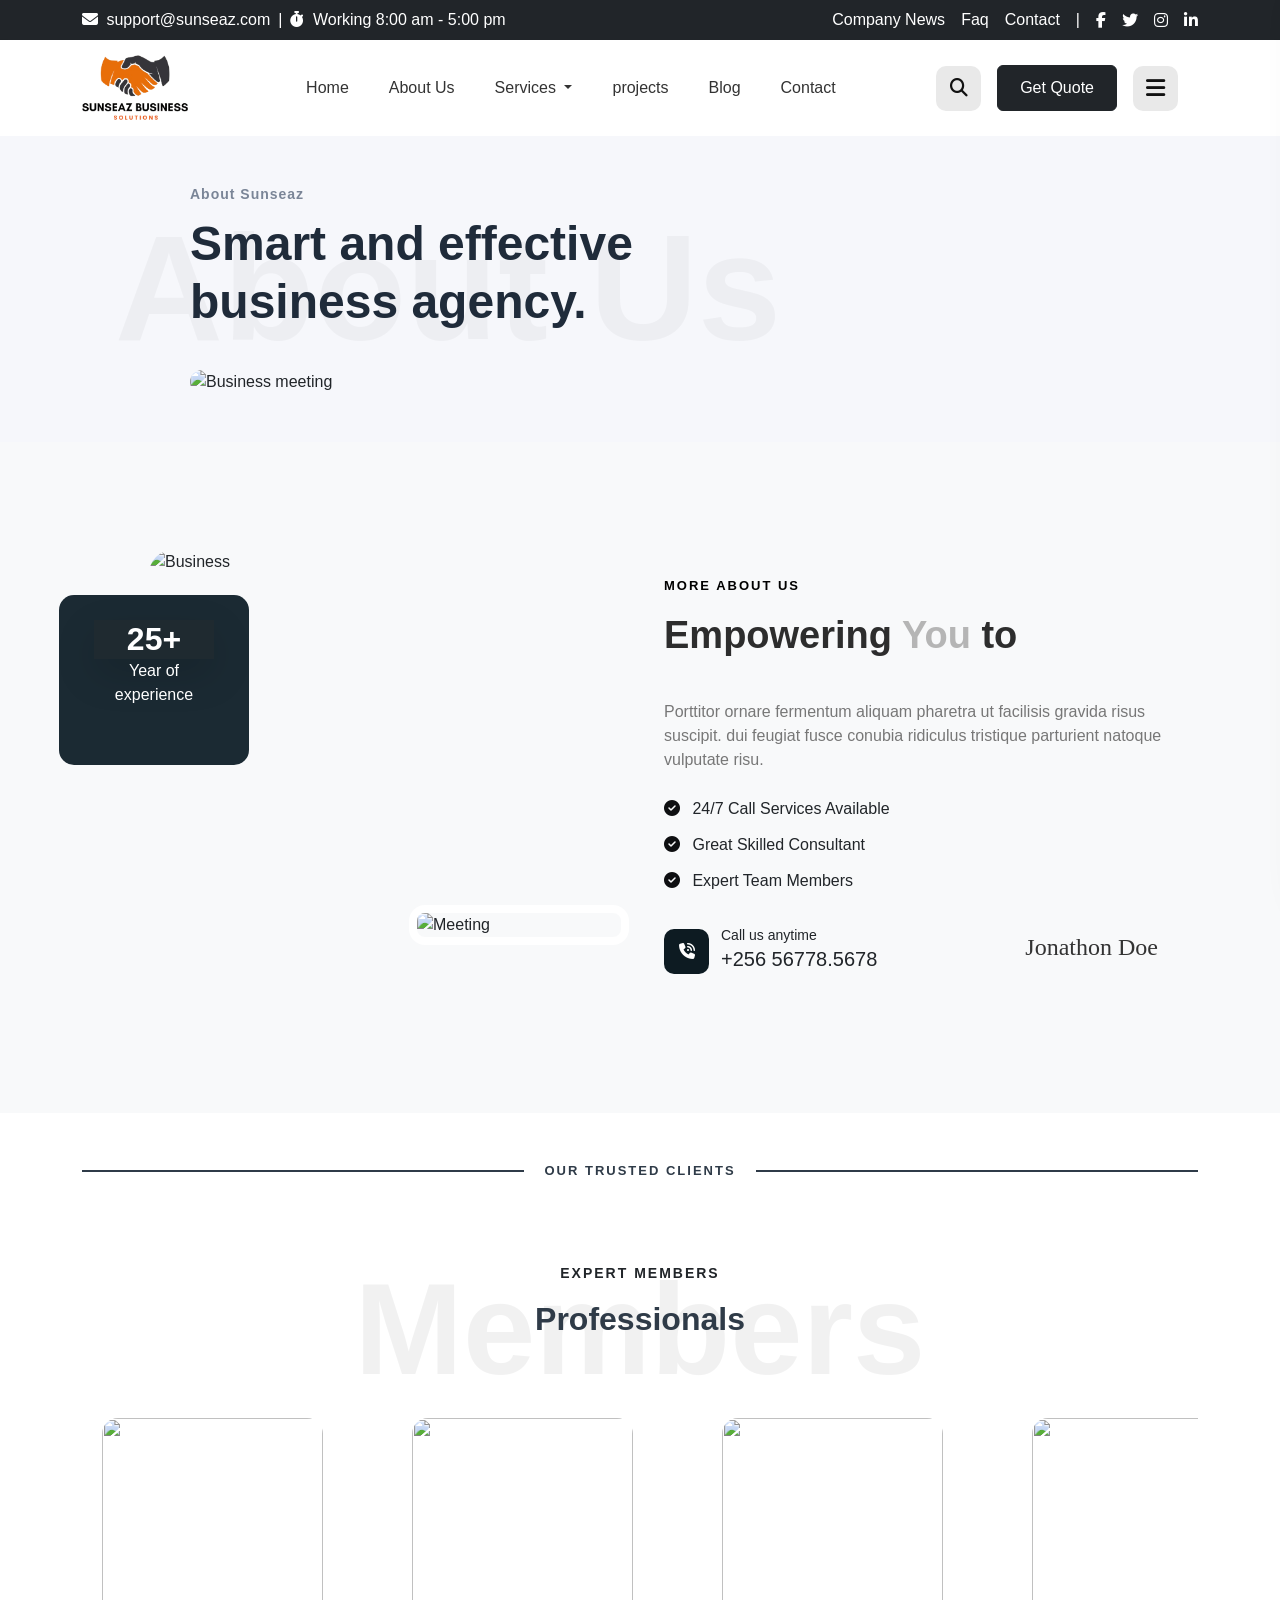
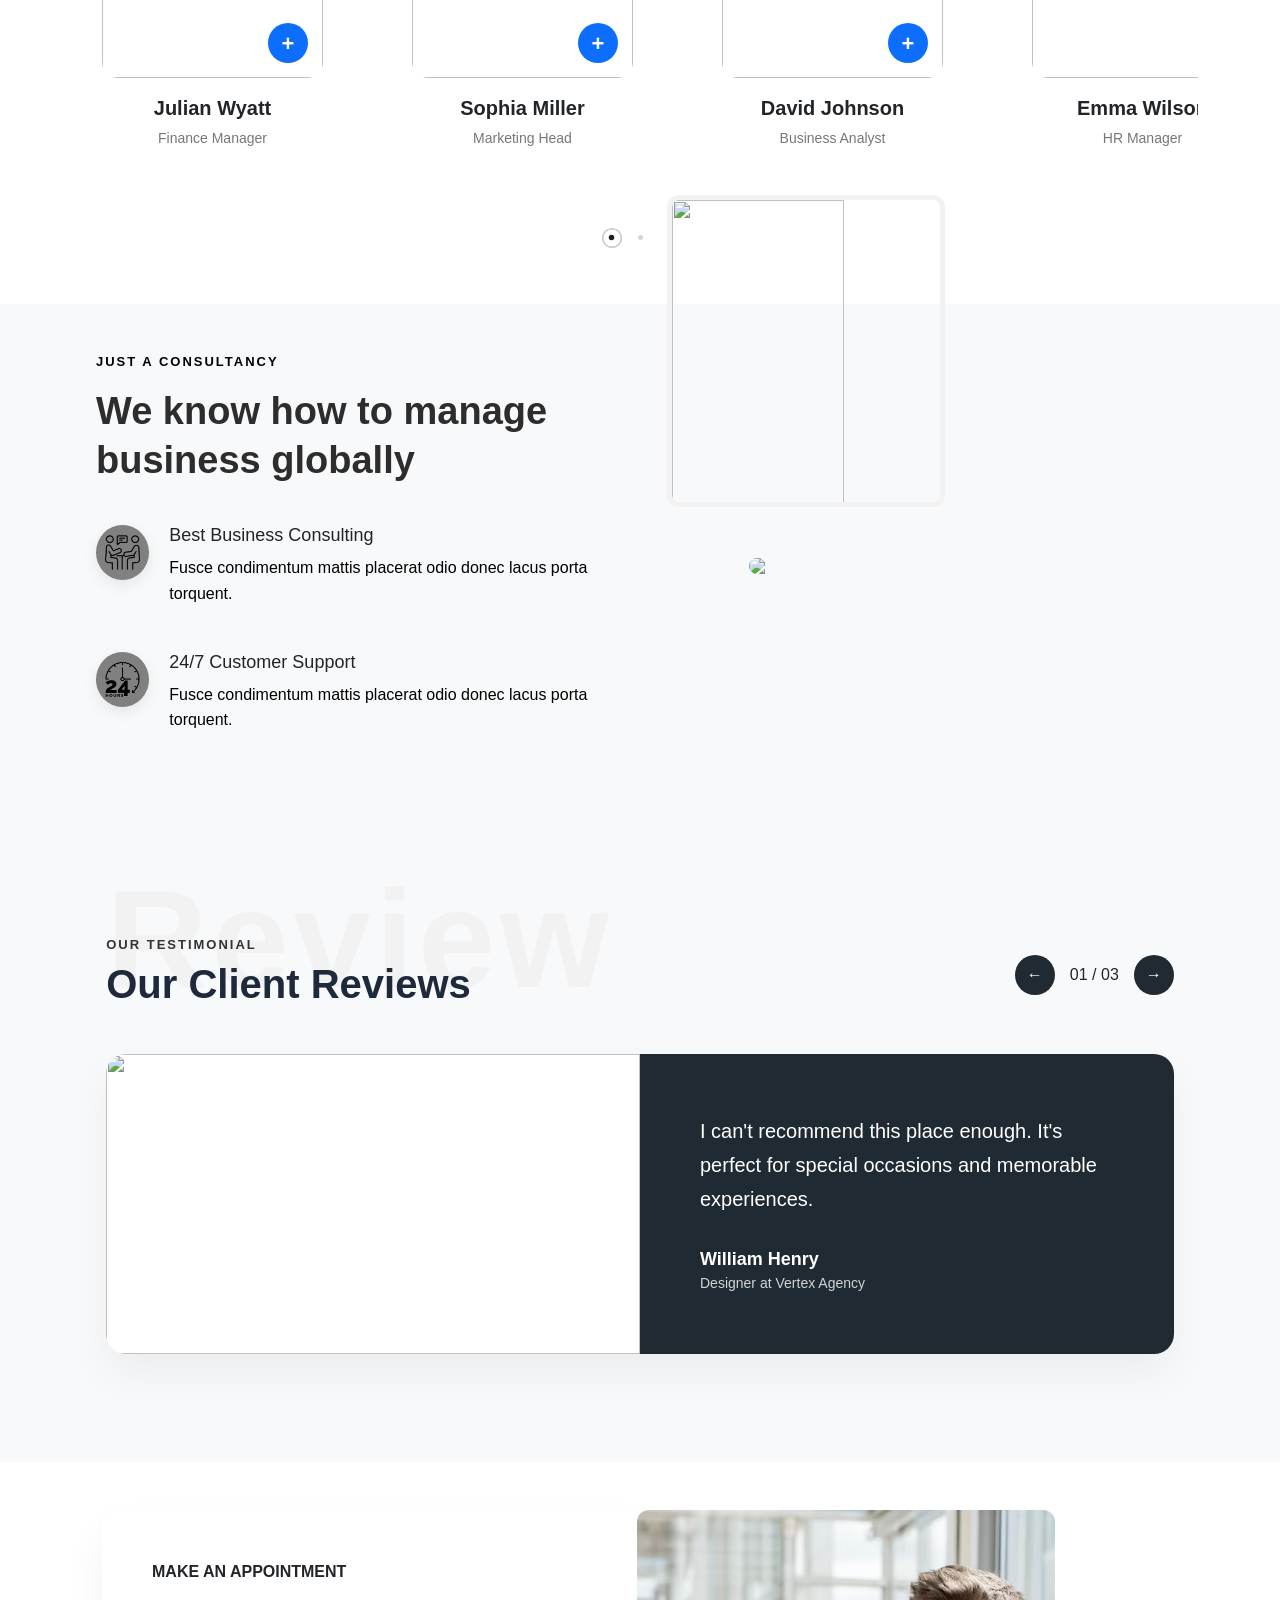
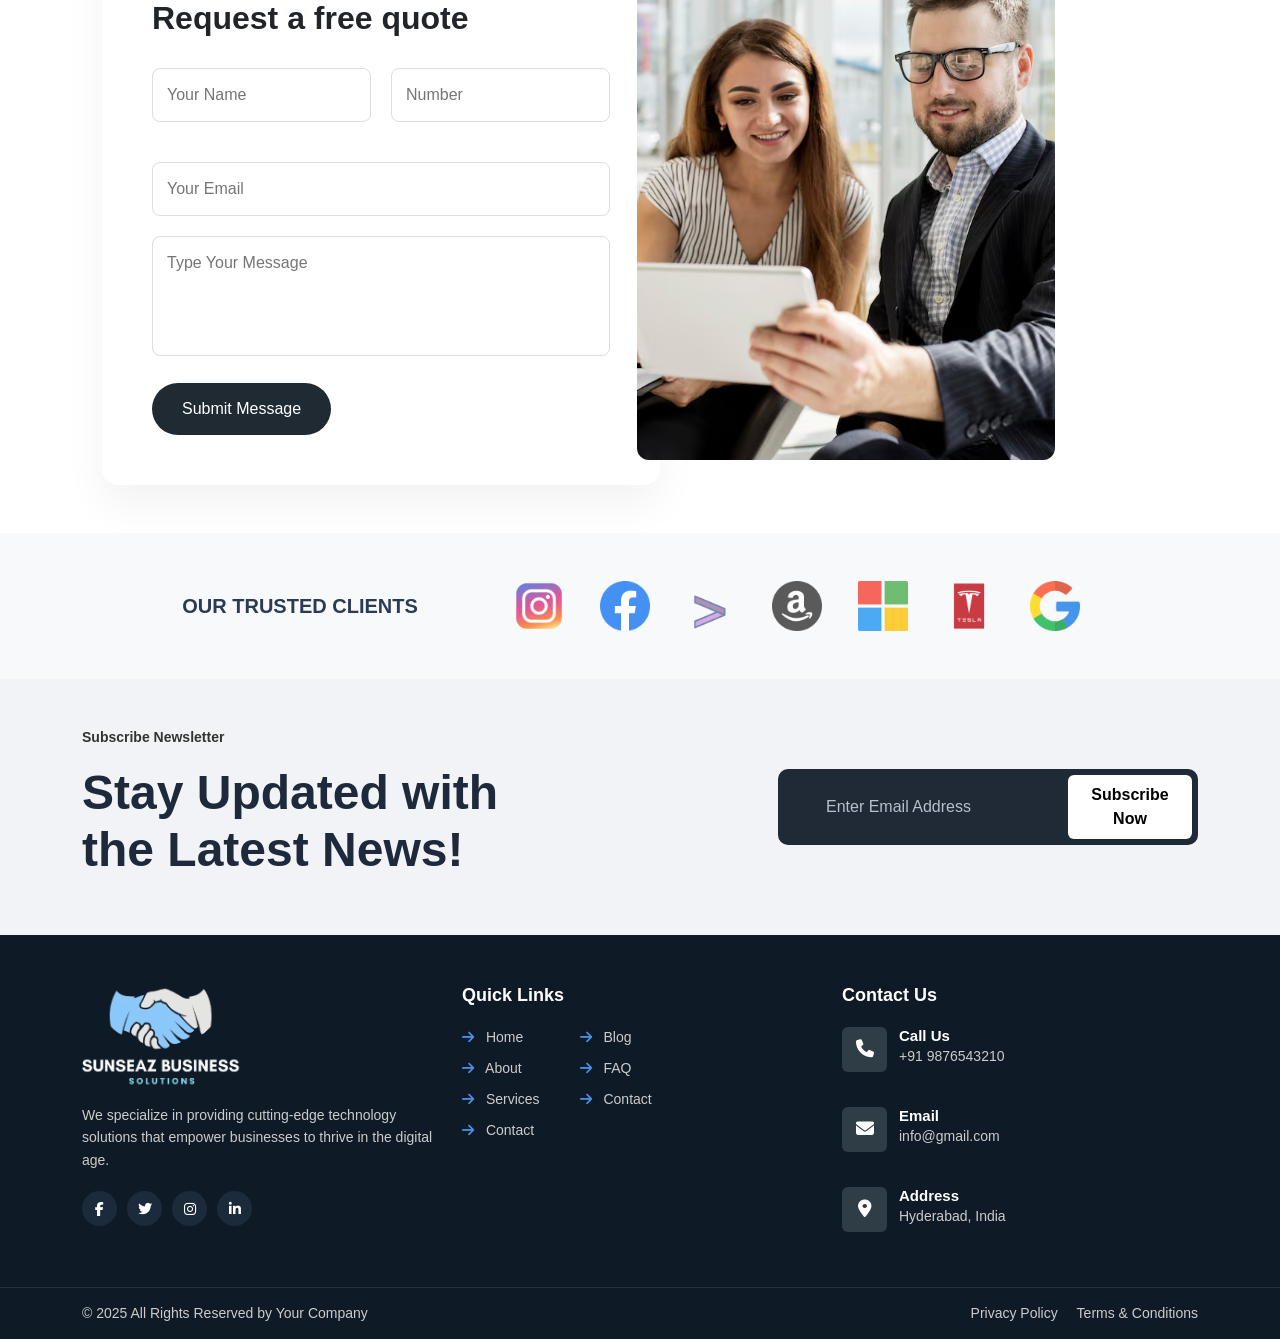
==== commit 24566533: "changesss" ====
--- a/About-page.html
+++ b/About-page.html
@@ -68,6 +68,47 @@
             </div>
 
         </div>
+    </div>
+    <div class="sidebar-overlay" id="sidebarOverlay"></div>
+
+    <!-- SIDEBAR PANEL -->
+    <div class="sidebar-panel" id="sidebarPanel">
+
+        <button class="sidebar-close" id="sidebarClose">✕</button>
+
+        <!-- Logo -->
+        <div class="sidebar-logo mb-4">
+            <img src="./images/headerlogo.png" alt="Logo" height="60">
+        </div>
+
+        <!-- Description -->
+        <p class="sidebar-desc">
+            We must explain to you how all seds this mistakens idea denouncing pleasures and praising account. All seds
+            this mistakens idea denouncing pleasures.
+        </p>
+
+        <!-- Get In Touch -->
+        <h5 class="sidebar-contact-title">Get In Touch</h5>
+
+        <ul class="sidebar-contact-list">
+            <li>
+                <i class="fa-solid fa-phone"></i>
+                <span>+91 9177130808</span>
+            </li>
+            <li>
+                <i class="fa-solid fa-envelope"></i>
+                <span>info@sunseaz.com</span>
+            </li>
+            <li>
+                <i class="fa-solid fa-globe"></i>
+                <span>www.sunseaz.com</span>
+            </li>
+            <li>
+                <i class="fa-solid fa-location-dot"></i>
+                <span>Madhapur, Hyderabad</span>
+            </li>
+        </ul>
+
     </div>
     <nav class="navbar navbar-expand-lg navbar-light bg-white shadow-sm">
         <div class="container">
@@ -83,13 +124,10 @@
                     <li class="nav-item">
                         <a class="nav-link" href="index.html">Home</a>
                     </li>
-                    <li class="nav-item dropdown">
-                        <a class="nav-link dropdown-toggle" href="#" data-bs-toggle="dropdown">
-                            Pages
-                        </a>
-                        <ul class="dropdown-menu shadow">
-                            <li><a class="dropdown-item" href="About-page.html">About -Us</a></li>
-                        </ul>
+                    <li class="nav-item">
+                    <a class="nav-link" href="About-page.html">About Us</a>
+                    </li>
+
                     </li>
 
                     <li class="nav-item dropdown">
@@ -132,6 +170,7 @@
             </div>
         </div>
     </nav>
+
     <div class="agency-about-section py-5">
 
         <div class="container">
@@ -220,7 +259,7 @@
             </div>
         </div>
     </section>
-    <section class="team-section bg-light py-5">
+    <section class="team-section bg-white py-5">
 
         <div class="container">
 
@@ -235,8 +274,7 @@
                 <!-- main heading area -->
                 <div class="heading-wrapper">
 
-                    <h1 class="bg-text">Members</h1>
-
+                    <span class="bg-text d-none d-md-block">Members</span>
                     <span class="small-title">EXPERT MEMBERS</span>
 
                     <h2 class="main-title">Professionals</h2>
@@ -253,8 +291,7 @@
 
                     <!-- SLIDE 1 -->
                     <div class="carousel-item active">
-                        <div class="row g-4">
-
+                        <div class="row g-4 team-scroll">
                             <!-- MEMBER 1 -->
                             <div class="col-md-6 col-lg-3 col-12">
                                 <div class="team-card">
@@ -313,7 +350,7 @@
 
                     <!-- SLIDE 2 -->
                     <div class="carousel-item">
-                        <div class="row g-4">
+                        <div class="row g-4 team-scroll">
 
                             <div class="col-md-6 col-lg-3 col-12">
                                 <div class="team-card">
@@ -369,7 +406,7 @@
 
                     <!-- SLIDE 3 -->
                     <div class="carousel-item">
-                        <div class="row g-4">
+                        <div class="row g-4 team-scroll">
 
                             <div class="col-md-6 col-lg-3 col-12">
                                 <div class="team-card">
@@ -434,60 +471,76 @@
 
             </div>
 
+
+
         </div>
 
     </section>
-    <section class="about-section bg-light py-5">
+
+
+
+    <section class="about-section bg-light py-lg-5 py-3">
+
         <div class="about-container">
-            <!-- LEFT SIDE -->
+
+            <!-- LEFT -->
             <div class="about-left">
-                <p class="about-subtitle fw-semibold">JUST A CONSULTANCY</p>
+
+                <p class="about-subtitle">JUST A CONSULTANCY</p>
 
                 <h2 class="about-title">
                     We know how to manage business globally
                 </h2>
+
                 <div class="about-feature">
+
                     <div class="feature-icon">
-                        <i class="fa-solid fa-user-astronaut"></i>
-                    </div>
+                        <img src="./images/talk.png">
+                    </div>
+
                     <div class="feature-text">
                         <h4>Best Business Consulting</h4>
-                        <p>Fusce condimentum mattis placerat odio donec lacus porta torquent, mauris gravida rutrum.</p>
-                    </div>
-                </div>
+                        <p>Fusce condimentum mattis placerat odio donec lacus porta torquent.</p>
+                    </div>
+
+                </div>
+
                 <div class="about-feature">
+
                     <div class="feature-icon">
-                        <img src="https://cdn-icons-png.flaticon.com/512/1828/1828884.png">
-                    </div>
+                        <img src="./images/24-hours (1).png">
+                    </div>
+
                     <div class="feature-text">
                         <h4>24/7 Customer Support</h4>
-                        <p>Fusce condimentum mattis placerat odio donec lacus porta torquent, mauris gravida rutrum.</p>
-                    </div>
-                </div>
-                <div class="about-buttons">
-
-                    <a href="contact-page.html" class="contact-btn">Contact Us</a>
-
-                    <div class="play-btn">
-                        <span class="play-icon">
-                            <i class="fa-solid fa-play"></i>
-                        </span>
-                    </div>
-
-                </div>
-            </div>
-            <!-- RIGHT SIDE -->
+                        <p>Fusce condimentum mattis placerat odio donec lacus porta torquent.</p>
+                    </div>
+
+                </div>
+
+
+            </div>
+
+
+            <!-- RIGHT -->
             <div class="about-right">
-                <div class="about-images">
+
+                <div class="about-images1">
+
                     <img class="image-main"
-                        src="https://plus.unsplash.com/premium_photo-1723802424179-ef25e1d90ad7?q=80&w=880&auto=format&fit=crop&ixlib=rb-4.1.0&ixid=M3wxMjA3fDB8MHxwaG90by1wYWdlfHx8fGVufDB8fHx8fA%3D%3D">
-                    <img class="image-overlay"
-                        src="https://images.unsplash.com/photo-1607544836657-08d9c1d97afe?q=80&w=880&auto=format&fit=crop&ixlib=rb-4.1.0&ixid=M3wxMjA3fDB8MHxwaG90by1wYWdlfHx8fGVufDB8fHx8fA%3D%3D">
-                </div>
-            </div>
-        </div>
+                        src="https://plus.unsplash.com/premium_photo-1723579204951-27e3b459e592?q=80&w=880&auto=format&fit=crop&ixlib=rb-4.1.0&ixid=M3wxMjA3fDB8MHxwaG90by1wYWdlfHx8fGVufDB8fHx8fA%3D%3D">
+
+                    <img class="image-overlay1"
+                        src="https://images.unsplash.com/photo-1607544836657-08d9c1d97afe?q=80&w=880&auto=format&fit=crop">
+
+                </div>
+
+            </div>
+
+        </div>
+
     </section>
-    <section class="container-fluid bg-white py-5">
+    <section class="container-fluid tm-section bg-light py-lg-5 py-3">
         <div class="testimonial-section">
 
             <!-- Background Text -->
@@ -501,7 +554,7 @@
 
                 <div class="nav-controls">
                     <button class="nav-btn" id="prevBtn">&#8592;</button>
-                    <div class="counter" id="counter">01 / 03</div>
+                    <div class="counter-num" id="counter">01 / 03</div>
                     <button class="nav-btn" id="nextBtn">&#8594;</button>
                 </div>
             </div>
@@ -526,8 +579,34 @@
 
         </div>
     </section>
+
+
+
+
+
+    <section class="appointment-section  bg-white py-5">
+        <div class="container">
+            <div class="form-box fw-semibold">MAKE AN APPOINTMENT</span>
+                <h2>Request a free quote</h2>
+
+                <div class="form-row">
+                    <input type="text" placeholder="Your Name">
+                    <input type="text" placeholder="Number">
+                </div>
+
+                <input type="email" placeholder="Your Email">
+                <textarea id="message" name="message" placeholder="Type Your Message" rows="6" cols="50"></textarea>
+
+                <button class="submit-btn">Submit Message</button>
+            </div>
+            <div class="image-box">
+                <img src="./images/colleagues-video-conferencing_23-2148738275.jpg">
+            </div>
+
+        </div>
+    </section>
     <section class="clients py-5 bg-light">
-        <div class="container d-flex  align-items-center  gap-3justify-content-start">
+        <div class="container d-flex  align-items-center  gap-5 justify-content-center">
             <span class="client-title fw-bold">OUR TRUSTED CLIENTS</span>
             <div class="client-logos d-flex justify-content-center align-items-center gap- 5 flex-wrap">
                 <img src="./images/instagram.png" alt="Toy Jesh">
@@ -537,7 +616,7 @@
                 <img src="./images/microsoft.png" alt="Contex">
                 <img src="./images/tesla.png" alt="Toy Jesh">
                 <img src="./images/google.png">
-                
+
             </div>
         </div>
     </section>
@@ -548,7 +627,7 @@
             <div class="row align-items-center">
 
                 <div class="col-lg-6">
-                    <p class="sub-text">Subscribe Newsletter</p>
+                    <p class="sub-text fw-bold">Subscribe Newsletter</p>
 
                     <h1 class="news-title">
                         Stay Updated with <br>
@@ -574,99 +653,99 @@
             <div class="row">
 
                 <!-- Logo Section -->
-                <div class="col-lg-4 col-md-6 col-12">
-                <div class="footer-logo-area">
-
-                    <img src="./images/headerlogo.png" alt="logo">
-
-                    <p class="disc">
-                        We specialize in providing cutting-edge technology solutions that empower businesses
-                        to thrive in the digital age.
-                    </p>
-
-                    <ul class="social-icons">
-
-                        <li><a href="#"><i class="fab fa-facebook-f"></i></a></li>
-                        <li><a href="#"><i class="fab fa-twitter"></i></a></li>
-                        <li><a href="#"><i class="fab fa-instagram"></i></a></li>
-                        <li><a href="#"><i class="fab fa-linkedin-in"></i></a></li>
-
-                    </ul>
-
-                </div>
-            </div>
-
-
-            <!-- Quick Links -->
-            <div class="col-lg-4 col-md-6 col-12">
-                <h5 class="footer-title">Quick Links</h5>
-
-                <div class="quick-links">
-
-                    <ul>
-                        <li><a href="index.html"><i class="fa fa-arrow-right"></i> Home</a></li>
-                        <li><a href="About-page.html"><i class="fa fa-arrow-right"></i> About</a></li>
-                        <li><a href="services.html"><i class="fa fa-arrow-right"></i> Services</a></li>
-                        <li><a href="contact-page.html"><i class="fa fa-arrow-right"></i> Contact</a></li>
-                    </ul>
-
-                    <ul>
-                        <li><a href="index.html#blog"><i class="fa fa-arrow-right"></i> Blog</a></li>
-                        <li><a href="#"><i class="fa fa-arrow-right"></i> FAQ</a></li>
-                        <li><a href="#"><i class="fa fa-arrow-right"></i> Contact</a></li>
-                    </ul>
-
-                </div>
-
-            </div>
-
-
-            <!-- Contact -->
-            <div class="col-lg-4 col-md-6 col-12 f-contact mx-md-auto">
-            <h5 class="footer-title">Contact Us</h5>
-
-            <div class="footer-contact">
-
-                <div class="contact-item">
-                    <div class="icon">
-                        <i class="fa fa-phone"></i>
-                    </div>
-
-                    <div class="text">
-                        <h6>Call Us</h6>
-                        <p>+91 9876543210</p>
-                    </div>
-                </div>
-
-
-                <div class="contact-item">
-                    <div class="icon">
-                        <i class="fa fa-envelope"></i>
-                    </div>
-
-                    <div class="text">
-                        <h6>Email</h6>
-                        <p>info@gmail.com</p>
-                    </div>
-                </div>
-
-
-                <div class="contact-item">
-                    <div class="icon">
-                        <i class="fa fa-map-marker-alt"></i>
-                    </div>
-
-                    <div class="text">
-                        <h6>Address</h6>
-                        <p>Hyderabad, India</p>
-                    </div>
-                </div>
-
-            </div>
-
-        </div>
-
-        </div>
+                <div class="col-lg-4  col-12">
+                    <div class="footer-logo-area">
+
+                        <img src="./images/headerlogo.png" alt="logo">
+
+                        <p class="disc">
+                            We specialize in providing cutting-edge technology solutions that empower businesses
+                            to thrive in the digital age.
+                        </p>
+
+                        <ul class="social-icons">
+
+                            <li><a href="#"><i class="fab fa-facebook-f"></i></a></li>
+                            <li><a href="#"><i class="fab fa-twitter"></i></a></li>
+                            <li><a href="#"><i class="fab fa-instagram"></i></a></li>
+                            <li><a href="#"><i class="fab fa-linkedin-in"></i></a></li>
+
+                        </ul>
+
+                    </div>
+                </div>
+
+
+                <!-- Quick Links -->
+                <div class="col-lg-4 col-md-12 col-12">
+                    <h5 class="footer-title">Quick Links</h5>
+
+                    <div class="quick-links">
+
+                        <ul>
+                            <li><a href="index.html"><i class="fa fa-arrow-right"></i> Home</a></li>
+                            <li><a href="About-page.html"><i class="fa fa-arrow-right"></i> About</a></li>
+                            <li><a href="services.html"><i class="fa fa-arrow-right"></i> Services</a></li>
+                            <li><a href="contact-page.html"><i class="fa fa-arrow-right"></i> Contact</a></li>
+                        </ul>
+
+                        <ul>
+                            <li><a href="index.html#blog"><i class="fa fa-arrow-right"></i> Blog</a></li>
+                            <li><a href="#"><i class="fa fa-arrow-right"></i> FAQ</a></li>
+                            <li><a href="#"><i class="fa fa-arrow-right"></i> Contact</a></li>
+                        </ul>
+
+                    </div>
+
+                </div>
+
+
+                <!-- Contact -->
+                <div class="col-lg-4 col-md-12 col-12 f-contact mx-md-auto">
+                    <h5 class="footer-title">Contact Us</h5>
+
+                    <div class="footer-contact">
+
+                        <div class="contact-item">
+                            <div class="icon">
+                                <i class="fa fa-phone"></i>
+                            </div>
+
+                            <div class="text">
+                                <h6>Call Us</h6>
+                                <p>+91 9876543210</p>
+                            </div>
+                        </div>
+
+
+                        <div class="contact-item">
+                            <div class="icon">
+                                <i class="fa fa-envelope"></i>
+                            </div>
+
+                            <div class="text">
+                                <h6>Email</h6>
+                                <p>info@gmail.com</p>
+                            </div>
+                        </div>
+
+
+                        <div class="contact-item">
+                            <div class="icon">
+                                <i class="fa fa-map-marker-alt"></i>
+                            </div>
+
+                            <div class="text">
+                                <h6>Address</h6>
+                                <p>Hyderabad, India</p>
+                            </div>
+                        </div>
+
+                    </div>
+
+                </div>
+
+            </div>
 
         </div>
 
@@ -696,6 +775,28 @@
         crossorigin="anonymous"></script>
     <script src="https://cdn.jsdelivr.net/npm/bootstrap@5.3.2/dist/js/bootstrap.bundle.min.js"></script>
     <script src="script.js"></script>
+    <script>
+        // ===== SIDEBAR TOGGLE =====
+        const menuToggle = document.querySelector('.menu-toggle');
+        const sidebarPanel = document.getElementById('sidebarPanel');
+        const sidebarOverlay = document.getElementById('sidebarOverlay');
+        const sidebarClose = document.getElementById('sidebarClose');
+
+        menuToggle.addEventListener('click', () => {
+            sidebarPanel.classList.add('open');
+            sidebarOverlay.classList.add('open');
+        });
+
+        sidebarClose.addEventListener('click', () => {
+            sidebarPanel.classList.remove('open');
+            sidebarOverlay.classList.remove('open');
+        });
+
+        sidebarOverlay.addEventListener('click', () => {
+            sidebarPanel.classList.remove('open');
+            sidebarOverlay.classList.remove('open');
+        });
+    </script>
 
 </body>
 
--- a/index.css
+++ b/index.css
@@ -1,169 +1,196 @@
+/* margin: 0;
+ padding: 0;
+  overflow-x: hidden; 
+  max-width: 100vw;
+  font-family: Arial, Helvetica, sans-serif !important; */
+
+
+
+html,
+body {
+    overflow-x: hidden;
+    max-width: 100%;
+}
+
+
+.slider-container,
+.carousel,
+.hero-section {
+    overflow: hidden;
+    max-width: 100%;
+}
+
 /* =========================
 ABOUT SECTION
 ========================= */
 
-.about-images{
-position:relative;
-max-width:520px;
-margin:auto;
-
-/* Space so overlapped items stay inside container */
-padding:60px 60px 80px 60px;
+.about-images {
+    position: relative;
+    max-width: 520px;
+    margin: auto;
+
+    /* Space so overlapped items stay inside container */
+    padding: 60px 60px 80px 60px;
 }
 
 /* MAIN IMAGE */
 
-.main-img{
-width:100%;
-display:block;
-  height: 435px;
-  object-fit: cover;
-  border-radius: 24px;
+.main-img {
+    width: 100%;
+    display: block;
+    height: 435px;
+    object-fit: cover;
+    border-radius: 24px;
 }
 
 /* EXPERIENCE BOX */
 
-.experience-box{
-position:absolute;
-top:135px;
-left:0;
- width: 190px;
-  height: 170px;
-
-transform:translate(-30px,-30px);
-
-background:#1b2a33;
-color:white;
-padding:25px 35px;
-border-radius:15px;
-text-align:center;
-z-index:2;
-}
-
-.experience-box h2{
-font-size:32px;
-margin:0;
-font-weight:700;
- 
-  background: #1f2a30;
-  top: 60px;
-  left: -50px;
-  box-shadow: 0 15px 40px rgba(0, 0, 0, 0.15);
-}
-
-.experience-box span{
-font-size:14px;
+.experience-box {
+    position: absolute;
+    top: 135px;
+    left: 0;
+    width: 190px;
+    height: 170px;
+
+    transform: translate(-30px, -30px);
+
+    background: #1b2a33;
+    color: white;
+    padding: 25px 35px;
+    border-radius: 15px;
+    text-align: center;
+    z-index: 2;
+}
+
+.experience-box h2 {
+    font-size: 32px;
+    margin: 0;
+    font-weight: 700;
+
+    background: #1f2a30;
+    top: 60px;
+    left: -50px;
+    box-shadow: 0 15px 40px rgba(0, 0, 0, 0.15);
+}
+
+.experience-box span {
+    font-size: 14px;
 }
 
 /* SMALL IMAGE */
 
-.small-img{
-position:absolute;
-bottom:150px;
-right:10px;
-
-transform:translate(30px,30px);
-
-width:220px;
-border-radius:20px;
-border:8px solid white;
-z-index:2;
+.small-img {
+    position: absolute;
+    bottom: 150px;
+    right: 10px;
+
+    transform: translate(30px, 30px);
+
+    width: 220px;
+    border-radius: 20px;
+    border: 8px solid white;
+    z-index: 2;
 }
 
 /* =========================
 RIGHT CONTENT
 ========================= */
 
-.about-subtitle{
-font-size:13px;
-font-weight:700;
-letter-spacing:1px;
-color:#777;
-}
-
-.about-title{
-font-size:40px;
-font-weight:700;
-margin-bottom:20px;
-}
-
-.about-title span{
-color:#b5b5b5;
-}
-
-.about-text{
-color:#777;
-margin-bottom:25px;
-}
-
-.about-list{
-list-style:none;
-padding:0;
-margin-bottom:30px;
-}
-
-.about-list li{
-margin-bottom:12px;
-font-weight:500;
-}
-
-.about-list i{
-color:#0d6efd;
-margin-right:8px;
+.about-subtitle {
+    font-size: 13px;
+    font-weight: 700;
+    letter-spacing: 1px;
+    color: #777;
+}
+
+.about-title {
+    font-size: 40px;
+    font-weight: 700;
+    margin-bottom: 20px;
+}
+
+.about-title span {
+    color: #b5b5b5;
+}
+
+.about-text {
+    color: #777;
+    margin-bottom: 25px;
+}
+
+.about-list {
+    list-style: none;
+    padding: 0;
+    margin-bottom: 30px;
+}
+
+.about-list li {
+    margin-bottom: 12px;
+    font-weight: 500;
+}
+
+#services {
+    background-color: #f5f5f5;
+    ;
+}
+
+.about-list i {
+    color: #0e0f11;
+    margin-right: 8px;
 }
 
 /* =========================
 BOTTOM SECTION
 ========================= */
 
-.about-bottom{
-display:flex;
-align-items:center;
-justify-content:space-between;
-flex-wrap:wrap;
-gap:20px;
-}
-
-.call-info{
-display:flex;
-align-items:center;
-gap:12px;
-}
-
-.call-icon{
-width:45px;
-height:45px;
-background:#0d1b22;
-border-radius:10px;
-display:flex;
-align-items:center;
-justify-content:center;
-color:white;
-}
-
-.signature{
-font-family:cursive;
-color:#333;
-padding-right:40px;
+.about-bottom {
+    display: flex;
+    align-items: center;
+    justify-content: space-between;
+    flex-wrap: wrap;
+    gap: 20px;
+}
+
+.call-info {
+    display: flex;
+    align-items: center;
+    gap: 12px;
+}
+
+.call-icon {
+    width: 45px;
+    height: 45px;
+    background: #0d1b22;
+    border-radius: 10px;
+    display: flex;
+    align-items: center;
+    justify-content: center;
+    color: white;
+}
+
+.signature {
+    font-family: cursive;
+    color: #333;
+    padding-right: 40px;
 }
 
 /* =========================
 TABLET DEVICES
 ========================= */
 
-@media (max-width:992px){
-
-.about-images{
-padding:40px;
-}
-
-.small-img{
-width:180px;
-}
-
-.about-title{
-font-size:32px;
-}
+@media (max-width:992px) {
+
+    .about-images {
+        padding: 40px;
+    }
+
+    .small-img {
+        width: 180px;
+    }
+
+    .about-title {
+        font-size: 32px;
+    }
 
 }
 
@@ -175,86 +202,89 @@
 MOBILE DEVICES
 ========================= */
 
-@media (max-width:768px){
-
-.about-images{
-padding:0;
-display:flex;
-flex-direction:column;
-align-items:center;
-gap:20px;
-}
-
-/* MAIN IMAGE */
-
-.main-img{
-height:auto;
-}
-
-/* EXPERIENCE BOX OVERLAP BOTTOM */
-
-.experience-box{
-position:absolute;
-top:auto;
-bottom:-80px;
-left:50%;
-transform:translateX(-50%);
-height:150px;
-}
-
-/* SMALL IMAGE BELOW */
-
-.small-img{
-position:relative;
-transform:none;
-width:80%;
-border:6px solid white;
-margin-top:60px;
-}
-
-.about-title{
-font-size:28px;
-text-align:center;
-}
-
-.about-subtitle,
-.about-text{
-text-align:start;
-margin-top:30px;
-font-size:18px;
-}
-
-.about-bottom{
-justify-content:space-between;
-text-align:center;
-}
-
-}
+@media (max-width:768px) {
+
+    .about-images {
+        padding: 0;
+        display: flex;
+        flex-direction: column;
+        align-items: center;
+        gap: 20px;
+    }
+
+    /* MAIN IMAGE */
+
+    .main-img {
+        height: auto;
+    }
+
+    /* EXPERIENCE BOX OVERLAP BOTTOM */
+
+    .experience-box {
+        position: absolute;
+        top: auto;
+        bottom: -80px;
+        left: 50%;
+        transform: translateX(-50%);
+        height: 150px;
+    }
+
+    /* SMALL IMAGE BELOW */
+
+    .small-img {
+        position: relative;
+        transform: none;
+        width: 80%;
+        border: 6px solid white;
+        margin-top: 60px;
+    }
+
+    .about-title {
+        font-size: 28px;
+        text-align: center;
+    }
+
+    .about-subtitle,
+    .about-text {
+        text-align: start;
+        margin-top: 45px;
+        font-size: 18px;
+    }
+
+    .about-bottom {
+        justify-content: space-between;
+        text-align: center;
+    }
+
+}
+
 /* =========================
 TABLET DEVICES
 ========================= */
 
-@media (max-width:992px){
-
-.about-images{
-padding:0 20px;        /* space from screen edges */
-max-width:100%;        /* allow full width */
-width:100%;
-}
-
-.main-img{
-width:100%;
-height:auto;
-}
-
-.small-img{
-width:180px;
-}
-
-.about-title{
-font-size:32px;
-text-align:start;
-}
+@media (max-width:992px) {
+
+    .about-images {
+        padding: 0 20px;
+        /* space from screen edges */
+        max-width: 100%;
+        /* allow full width */
+        width: 100%;
+    }
+
+    .main-img {
+        width: 100%;
+        height: auto;
+    }
+
+    .small-img {
+        width: 180px;
+    }
+
+    .about-title {
+        font-size: 32px;
+        text-align: start;
+    }
 
 }
 
@@ -263,47 +293,50 @@
 SERVICE CARD
 ========================= */
 
-.service-card{
-background:#f5f5f5;              /* light grey like design */
-border-radius:6px;
-padding:30px;
-height:260px;
-transition:all 0.3s ease;
-box-shadow:none;                /* no highlight initially */
+.service-card {
+    background: #f5f5f5;
+    /* light grey like design */
+    border-radius: 6px;
+padding:54px 30px 54px 30px !important;
+    height: 260px;
+    transition: all 0.3s ease;
+    box-shadow: none;
+    /* no highlight initially */
 }
 
 /* Hover highlight */
 
-.service-card:hover{
-background:#ffffff;             /* highlight */
-box-shadow:0 15px 35px rgba(0,0,0,0.08);
-transform:translateY(-6px);
+.service-card:hover {
+    background: #ffffff;
+    /* highlight */
+    box-shadow: 0 15px 35px rgba(0, 0, 0, 0.08);
+    transform: translateY(-6px);
 }
 
 /* =========================
 ICON
 ========================= */
 
-.service-icon{
-font-size:32px;
-color:#333;
+.service-icon {
+    font-size: 54px;
+    color: #333;
 }
 
 /* =========================
 TEXT
 ========================= */
 
-.card-heading{
-font-size:18px;
-font-weight:600;
-padding:0px 18px;
-}
-
-.card-pera{
-font-size:14px;
-line-height:1.6;
-color:#6c757d;
-padding:0px 18px;
+.card-heading {
+    font-size: 18px;
+    font-weight: 600;
+    padding: 0px 18px;
+}
+
+.card-pera {
+    font-size: 14px;
+    line-height: 1.6;
+    color: #6c757d;
+    padding: 0px 18px;
 
 }
 
@@ -311,228 +344,261 @@
 READ MORE
 ========================= */
 
-.read-more{
-display:flex;
-align-items:center;
-gap:10px;
-/* margin-top:20px; */
-font-size:14px;
-color:#444;
-}
-
-.arrow-circle{
-width:34px;
-height:34px;
-border-radius:50%;
-background:#e9ecef;
-display:flex;
-align-items:center;
-justify-content:center;
-transition:all 0.3s;
-padding:0px 18px !important;
-margin-left:10px !important;
+.read-more {
+    display: flex;
+    align-items: center;
+    gap: 10px;
+    /* margin-top:20px; */
+    font-size: 14px;
+    color: #444;
+}
+
+.arrow-circle {
+    width: 34px;
+    height: 34px;
+    border-radius: 50%;
+    background: #e9ecef;
+    display: flex;
+    align-items: center;
+    justify-content: center;
+    transition: all 0.3s;
+    padding: 0px 18px !important;
+    margin-left: 10px !important;
 }
 
 /* arrow highlight on card hover */
 
-.service-card:hover .arrow-circle{
-background:#212529;
-color:#fff;
-}
+.service-card:hover .arrow-circle {
+    background: #212529;
+    color: #fff;
+}
+
+.image-overlay1 {
+    position: absolute;
+    width: 64%;
+    bottom: 67px;
+    left: -82px;
+    height: 312px;
+    border-radius: 12px;
+    border: 5px solid #f2f2f2;
+}
+
+
+/* Tablet Devices */
+@media (max-width: 992px) {
+    .image-overlay1 {
+        width: 40%;
+        height: 300px;
+        bottom: -56px;
+        left: 200px;
+    }
+
+
+}
+
+
 /* =========================
 TABLET DEVICES
 ========================= */
 
-@media (max-width:992px){
-
-.about-images{
-width:100% !important;
-max-width:100% !important;
-padding:0  !important;   /* space from edges */
-position:relative;
-}
-
-/* MAIN IMAGE FULL WIDTH */
-
-.image-main{
-width:100% !important;
-height:auto !important;
-display:block;
-border-radius:12px;
-}
-
-/* SMALL IMAGE OVERLAPPING BOTTOM */
-
-.image-overlay{
-position:absolute !important;
-bottom:-60px !important;
-left:50% !important;
-transform:translateX(-50%);
-width:65%;
-border-radius:12px;
-border:6px solid #fff;
-}
-
-}
+@media (max-width:992px) {
+
+    .about-images {
+        width: 100% !important;
+        max-width: 100% !important;
+        padding: 0 !important;
+        /* space from edges */
+        position: relative;
+    }
+
+    /* MAIN IMAGE FULL WIDTH */
+
+    .image-main {
+        width: 100% !important;
+        height: 350px !important;
+        display: block;
+        border-radius: 12px;
+    }
+
+    /* SMALL IMAGE OVERLAPPING BOTTOM */
+
+    .image-overlay {
+        position: absolute !important;
+        bottom: -60px !important;
+        left: 50% !important;
+        transform: translateX(-50%);
+        width: 65%;
+        border-radius: 12px;
+        border: 6px solid #fff;
+    }
+
+}
+
 /* ................... */
 /* Carousel Indicators */
 .carousel-indicators {
-  position: static;
-  margin-top: 30px;
+    position: static;
+    margin-top: 30px;
 }
 
 .carousel-indicators button {
-  width: 8px;
-  height: 8px;
-  border-radius: 50%;
-  background-color: #cfcfcf;
-  border: none;
-  margin: 0 6px;
-  opacity: 1;
-  position: relative;
+    width: 8px;
+    height: 8px;
+    border-radius: 50%;
+    background-color: #cfcfcf;
+    border: none;
+    margin: 0 6px;
+    opacity: 1;
+    position: relative;
 }
 
 /* Active Indicator */
 .carousel-indicators .active {
-  background-color: #333;
+    background-color: #333;
 }
 
 /* Circle outline like in image */
 .carousel-indicators .active::before {
-  content: "";
-  position: absolute;
-  width: 18px;
-  height: 18px;
-  border: 1px solid #999;
-  border-radius: 50%;
-  top: 50%;
-  left: 50%;
-  transform: translate(-50%, -50%);
-}
+    content: "";
+    position: absolute;
+    width: 18px;
+    height: 18px;
+    border: 1px solid #999;
+    border-radius: 50%;
+    top: 50%;
+    left: 50%;
+    transform: translate(-50%, -50%);
+}
+
 /* ===== Carousel Indicators ===== */
 
 .carousel-indicators {
-  position: relative;
-  margin-top: 30px;
+    position: relative;
+    margin-top: 30px;
 }
 
 .carousel-indicators button {
-  width: 12px;
-  height: 12px;
-  border-radius: 50%;
-  background-color: #dcdcdc;
-  border: none;
-  margin: 0 6px;
-  opacity: 1;
-  transition: all 0.3s ease;
+    width: 12px;
+    height: 12px;
+    border-radius: 50%;
+    background-color: #dcdcdc;
+    border: none;
+    margin: 0 6px;
+    opacity: 1;
+    transition: all 0.3s ease;
 }
 
 /* Active dot */
 .carousel-indicators .active {
-  background-color: #000 !important;
-  transform: scale(1.1);
-}
+    background-color: #000 !important;
+    transform: scale(1.1);
+}
+
 /* ===== TOP LINE WITH TEXT ===== */
 
-.line-title{
-display:flex;
-align-items:center;
-justify-content:center;
-margin-bottom:80px;
-}
-
-.line-title span{
-font-size:13px;
-letter-spacing:2px;
-font-weight:600;
-color:#2f3b48;
-padding:0 20px;
+.line-title {
+    display: flex;
+    align-items: center;
+    justify-content: center;
+    margin-bottom: 80px;
+}
+
+.line-title span {
+    font-size: 13px;
+    letter-spacing: 2px;
+    font-weight: 600;
+    color: #2f3b48;
+    padding: 0 20px;
 }
 
 .line-title::before,
-.line-title::after{
-content:"";
-flex:1;
-height:2px;
-background:#2f3b48;
+.line-title::after {
+    content: "";
+    flex: 1;
+    height: 2px;
+    background: #2f3b48;
 }
 
 
 /* ===== HEADING AREA ===== */
 
-.heading-wrapper{
-position:relative;
-display:inline-block;
+.heading-wrapper {
+    position: relative;
+    display: inline-block;
 }
 
 
 /* BIG BACKGROUND TEXT */
 
-.bg-text{
-position:absolute;
-top:-40px;
-left:50%;
-transform:translateX(-50%);
-font-size:140px;
-font-weight:800;
-color:#f3f3f3;
-z-index:0;
-white-space:nowrap;
+.bg-text {
+    position: absolute;
+    top: -40px;
+    left: 50%;
+    transform: translateX(-50%);
+    font-size: 140px;
+    font-weight: 800;
+    color: #f3f3f3;
+    z-index: 0;
+    white-space: nowrap;
 }
 
 
 /* SMALL TITLE */
 
-.small-title{
-font-size:12px;
-letter-spacing:2px;
-font-weight:600;
-/* background:#f5f5f5; */
-padding:6px 14px;
-border-radius:6px;
-position:relative;
-z-index:2;
+.small-title {
+    font-size: 12px;
+    letter-spacing: 2px;
+    font-weight: 600;
+    /* background:#f5f5f5; */
+    padding: 6px 0px;
+    border-radius: 6px;
+    position: relative;
+    z-index: 2;
 }
 
 
 /* MAIN TITLE */
 
-.main-title{
-font-size:36px;
-font-weight:700;
-margin-top:15px;
-color:#2f3b48;
-position:relative;
-z-index:2;
-}
-@media (max-width:768px){
-
-.bg-text{
-font-size:70px;
-top:-20px;
-}
-
-.main-title{
-font-size:28px;
-}
-
-}
+.main-title {
+    font-size: 36px;
+    font-weight: 700;
+    margin-top: 15px;
+    color: #2f3b48;
+    position: relative;
+    z-index: 2;
+}
+
+@media (max-width:768px) {
+
+    .bg-text {
+        font-size: 70px;
+        top: -20px;
+    }
+
+    .main-title {
+        font-size: 28px;
+    }
+
+}
+
 /* TEAM CAROUSEL DOTS */
 
-.team-dots{
+.team-dots {
     position: static;
     display: flex;
     justify-content: center;
     align-items: center;
     gap: 12px;
     margin-top: 30px;
-}
+    font-size: 7px;
+}
+
 
 /* default bootstrap indicator reset */
 
-.carousel-indicators [data-bs-target]{
-    width: 9px !important;
-    height: 9px !important;
+.carousel-indicators [data-bs-target] {
+    width: 5px !important;
+    height: 5px !important;
     border-radius: 50%;
     background-color: #d6d6d6 !important;
     border: none;
@@ -543,37 +609,38 @@
 
 /* hover */
 
-.carousel-indicators [data-bs-target]:hover{
-    background:#555;
+.carousel-indicators [data-bs-target]:hover {
+    background: #555;
 }
 
 /* active */
 
-.carousel-indicators .active{
-    background:#1f1f1f !important;
+.carousel-indicators .active {
+    background: #1f1f1f !important;
 }
 
 /* outer ring */
 
-.carousel-indicators .active::after{
-    content:"";
-    position:absolute;
-    width:18px;
-    height:18px;
-    border:1px solid #d6d6d6;
-    border-radius:50%;
-    top:50%;
-    left:50%;
-    transform:translate(-50%,-50%);
-}
-.testimonial-section{
+.carousel-indicators .active::after {
+    content: "";
+    position: absolute;
+    width: 18px;
+    height: 18px;
+    border: 1px solid #d6d6d6;
+    border-radius: 50%;
+    top: 50%;
+    left: 50%;
+    transform: translate(-50%, -50%);
+}
+
+.testimonial-section {
     position: relative;
     max-width: 1100px;
     margin: auto;
 }
 
 /* BIG BACKGROUND TEXT */
-.bg-heading{
+.bg-heading {
     position: absolute;
     top: -20px;
     left: 0;
@@ -586,7 +653,7 @@
 }
 
 /* Top navigation */
-.top-nav{
+.top-nav {
     position: relative;
     z-index: 2;
     display: flex;
@@ -595,519 +662,549 @@
     margin-bottom: 40px;
 }
 
-.small-text{
+.small-text {
     font-size: 14px;
     letter-spacing: 2px;
     color: #666;
 }
 
-.main-heading{
+.main-heading {
     font-size: 38px;
     font-weight: 700;
     color: #1e293b;
 }
 
 /* testimonial card */
-.testimonial-card{
+.testimonial-card {
     position: relative;
     z-index: 2;
     display: flex;
     border-radius: 20px;
     overflow: hidden;
     background: #fff;
-    box-shadow: 0 10px 40px rgba(0,0,0,0.08);
-}
-
-.testimonial-image img{
+    box-shadow: 0 10px 40px rgba(0, 0, 0, 0.08);
+}
+
+.testimonial-image img {
     width: 100%;
     height: 100%;
     object-fit: cover;
 }
 
-.testimonial-image{
+.testimonial-image {
     flex: 1;
 }
 
-.testimonial-content{
-    flex: 1;
-    background:#1f2a34;
-    color:white;
-    padding:60px;
-}
-
-.testimonial-text{
-    font-size:20px;
-    line-height:1.7;
-    margin-bottom:30px;
-}
-
-.client-name{
-    font-weight:700;
-    font-size:20px;
-}
-
-.client-role{
-    font-size:14px;
-    opacity:0.8;
+.testimonial-content {
+    /* flex: 1; */
+    background: #1f2a34;
+    color: white;
+    padding: 60px;
+}
+
+
+/* newly added */
+.testimonial-text {
+  overflow: visible;
+  display: block;
+  white-space: normal;
+  -webkit-line-clamp: unset;
+  -webkit-box-orient: unset;
+  height: auto;
+  max-height: none;
+}
+.testimonial-text {
+    font-size: 20px;
+    line-height: 1.7;
+    margin-bottom: 30px;
+}
+
+.client-name {
+    font-weight: 700;
+    font-size: 20px;
+}
+
+.client-role {
+    font-size: 14px;
+    opacity: 0.8;
 }
 
 /* navigation buttons */
-.nav-controls{
-    display:flex;
-    align-items:center;
-    gap:15px;
-}
-
-.nav-btn{
-    border:none;
-    background:#eee;
-    width:40px;
-    height:40px;
-    border-radius:10px;
-}
+.nav-controls {
+    display: flex;
+    align-items: center;
+    gap: 15px;
+}
+
+.nav-btn {
+    border: none;
+    background: #131212;
+    ;
+    width: 40px;
+    height: 40px;
+    border-radius: 10px;
+}
+
+
+
+
+
+
+
 /* =========================
    RESPONSIVE DESIGN
 ========================= */
 
 /* Tablet */
-@media (max-width: 992px){
-
-  .bg-heading{
-      font-size:90px;
-      top:-10px;
-  }
-
-  .main-heading{
-      font-size:30px;
-  }
-
-  .testimonial-content{
-      padding:40px;
-  }
-
-  .testimonial-text{
-      font-size:18px;
-  }
+@media (max-width: 992px) {
+
+    .bg-heading {
+        font-size: 90px;
+        top: -10px;
+    }
+
+    .main-heading {
+        font-size: 30px;
+    }
+
+    .testimonial-content {
+        padding: 40px;
+    }
+
+    .testimonial-text {
+        font-size: 18px;
+    }
 
 }
 
 
 /* Mobile */
-@media (max-width: 768px){
-
-  .testimonial-card{
-      flex-direction:column;
-  }
-
-  .testimonial-image{
-      width:100%;
-      height:300px;
-  }
-
-  .testimonial-image img{
-      width:100%;
-      height:100%;
-      object-fit:cover;
-  }
-
-  .testimonial-content{
-      padding:30px;
-  }
-
-  .top-nav{
-      flex-direction:column;
-      align-items:flex-start;
-      gap:20px;
-  }
-
-  .nav-controls{
-      align-self:flex-end;
-  }
-
-  .bg-heading{
-      font-size:70px;
-      top:-5px;
-  }
+@media (max-width: 768px) {
+
+    .testimonial-card {
+        flex-direction: column;
+    }
+
+    .testimonial-image {
+        width: 100%;
+        height: 300px;
+    }
+
+    .testimonial-image img {
+        width: 100%;
+        height: 100%;
+        object-fit: cover;
+    }
+
+    .testimonial-content {
+        padding: 30px;
+    }
+
+    .top-nav {
+        flex-direction: column;
+        align-items: flex-start;
+        gap: 20px;
+    }
+
+    .nav-controls {
+        align-self: flex-end;
+    }
+
+    .bg-heading {
+        font-size: 70px;
+        top: -5px;
+    }
 
 }
 
 
 /* Small Mobile */
-@media (max-width: 480px){
-
-  .bg-heading{
-      font-size:50px;
-  }
-
-  .main-heading{
-      font-size:24px;
-  }
-
-  .testimonial-text{
-      font-size:16px;
-  }
-
-  .testimonial-content{
-      padding:25px;
-  }
-
-}
+@media (max-width: 480px) {
+
+    .bg-heading {
+        font-size: 50px;
+    }
+
+    .main-heading {
+        font-size: 24px;
+    }
+
+    .testimonial-text {
+        font-size: 16px;
+    }
+
+    .testimonial-content {
+        padding: 25px;
+    }
+
+}
+
 /* BLOG SECTION */
 
-.blog-section{
-background:#f8f9fa;
+.blog-section {
+    background: #f8f9fa;
 }
 
 
 /* TITLE */
 
-.blog-title{
-margin-bottom:60px;
-position:relative;
+.blog-title {
+    margin-bottom: 60px;
+    position: relative;
 }
 
 
 /* BIG BACKGROUND WORD */
 
-.blog-title::before{
-content:"Blog";
-position:absolute;
-left:50%;
-top:-40px;
-transform:translateX(-50%);
-font-size:120px;
-font-weight:700;
-color:#000;
-opacity:0.05;
-z-index:0;
-}
-
-
-.small-title{
-font-size:13px;
-letter-spacing:2px;
-margin-bottom:10px;
-position:relative;
-z-index:2;
-}
-
-
-.main-title{
-font-size:32px;
-font-weight:700;
-position:relative;
-z-index:2;
+.blog-title::before {
+    content: "Blog";
+    position: absolute;
+    left: 50%;
+    top: -40px;
+    transform: translateX(-50%);
+    font-size: 120px;
+    font-weight: 700;
+    color: #000;
+    opacity: 0.05;
+    z-index: 0;
+}
+
+
+.small-title {
+    font-size: 13px;
+    letter-spacing: 2px;
+    margin-bottom: 10px;
+    position: relative;
+    z-index: 2;
+}
+
+
+.main-title {
+    font-size: 32px;
+    font-weight: 700;
+    position: relative;
+    z-index: 2;
 }
 
 
 /* BLOG CARD */
 
-.blog-card{
-text-align:left;
-}
-
-
-.blog-meta{
-font-size:14px;
-color:#777;
-margin-bottom:10px;
-}
-
-
-.blog-card h4{
-font-size:20px;
-font-weight:600;
-margin-bottom:18px;
-}
-
-
-.blog-card img{
-width:100%;
-border-radius:10px;
+.blog-card {
+    text-align: left;
+}
+
+
+.blog-meta {
+    font-size: 14px;
+    color: #777;
+    margin-bottom: 10px;
+}
+
+
+.blog-card h4 {
+    font-size: 20px;
+    font-weight: 600;
+    margin-bottom: 18px;
+}
+
+
+.blog-card img {
+    width: 100%;
+    border-radius: 10px;
 }
 
 
 /* TABLET VIEW */
 
-@media (max-width:991px){
-
-.blog-last{
-margin-left:auto;
-margin-right:auto;
-}
+@media (max-width:991px) {
+
+    .blog-last {
+        margin-left: auto;
+        margin-right: auto;
+    }
 
 }
 
 
 /* MOBILE VIEW */
 
-@media (max-width:576px){
-
-.blog-title::before{
-font-size:70px;
-top:-10px;
-}
-
-.main-title{
-font-size:24px;
-}
-
-}
+@media (max-width:576px) {
+
+    .blog-title::before {
+        font-size: 70px;
+        top: -10px;
+    }
+
+    .main-title {
+        font-size: 24px;
+        margin-bottom: 0px !important;
+    }
+    .line-title{
+        margin-bottom:30px !important;
+    }
+
+}
+
 /* FOOTER BACKGROUND */
 
-.footer-section{
-background:#0f1a2c;
-color:#fff;
-padding-bottom:20px;
+.footer-section {
+    background: #0f1a2c;
+    color: #fff;
+    padding-bottom: 20px;
 }
 
 
 /* TITLE */
 
-.footer-title{
-font-size:20px;
-font-weight:600;
-margin-bottom:20px;
+.footer-title {
+    font-size: 20px;
+    font-weight: 600;
+    margin-bottom: 20px;
 }
 
 
 /* LINKS */
 
-.footer-links{
-list-style:none;
-padding:0;
-}
-
-.footer-links li{
-margin-bottom:10px;
-color:#c9c9c9;
-cursor:pointer;
-transition:0.3s;
-}
-
-.footer-links li:hover{
-color:#fff;
-transform:translateX(5px);
+.footer-links {
+    list-style: none;
+    padding: 0;
+}
+
+.footer-links li {
+    margin-bottom: 10px;
+    color: #c9c9c9;
+    cursor: pointer;
+    transition: 0.3s;
+}
+
+.footer-links li:hover {
+    color: #fff;
+    transform: translateX(5px);
 }
 
 
 /* TIME ROW */
 
-.footer-time{
-display:flex;
-justify-content:space-between;
-margin-bottom:10px;
-color:#c9c9c9;
+.footer-time {
+    display: flex;
+    justify-content: space-between;
+    margin-bottom: 10px;
+    color: #c9c9c9;
 }
 
 
 /* TEXT */
 
-.footer-text{
-color:#c9c9c9;
-margin-bottom:15px;
+.footer-text {
+    color: #c9c9c9;
+    margin-bottom: 15px;
 }
 
 
 /* INPUT */
 
-.footer-input input{
-border:none;
-}
-
-.footer-input button{
-border:none;
+.footer-input input {
+    border: none;
+}
+
+.footer-input button {
+    border: none;
 }
 
 
 /* SMALL TEXT */
 
-.footer-small{
-color:#aaa;
-display:block;
-margin-top:10px;
+.footer-small {
+    color: #aaa;
+    display: block;
+    margin-top: 10px;
 }
 
 
 /* LINE */
 
-.footer-line{
-border-color:rgba(255,255,255,0.2);
-margin-top:40px;
+.footer-line {
+    border-color: rgba(255, 255, 255, 0.2);
+    margin-top: 40px;
 }
 
 
 /* COPYRIGHT */
 
-.footer-bottom{
-font-size:14px;
-color:#c9c9c9;
-padding:15px 0;
+.footer-bottom {
+    font-size: 14px;
+    color: #c9c9c9;
+    padding: 15px 0;
 }
 
 
 /* MOBILE */
 
-@media (max-width:768px){
-
-.footer-time{
-justify-content:space-between;
-}
-
-.footer-btn{
-width:100%;
-}
-
-}
+@media (max-width:768px) {
+
+    .footer-time {
+        justify-content: space-between;
+    }
+
+    .footer-btn {
+        width: 100%;
+    }
+
+}
+
 /* ........about-us page............ */
 /* SECTION */
 
-.agency-about-section{
-background:#f6f7fb;
-position:relative;
-overflow:hidden;
+.agency-about-section {
+    background: #f6f7fb;
+    position: relative;
+    overflow: hidden;
 }
 
 
 /* BACKGROUND HEADING */
 
-.agency-about-section::before{
-content:"About Us";
-position:absolute;
-top:40px;
-left:35%;
-transform:translateX(-50%);
-font-size:150px;
-font-weight:700;
-color:#000;
-opacity:0.03;
-white-space:nowrap;
+.agency-about-section::before {
+    content: "About Us";
+    position: absolute;
+    top: 40px;
+    left: 35%;
+    transform: translateX(-50%);
+    font-size: 150px;
+    font-weight: 700;
+    color: #000;
+    opacity: 0.03;
+    white-space: nowrap;
 }
 
 
 /* WRAPPER */
 
-.agency-about-wrapper{
-max-width:900px;
-margin:auto;
-position:relative;
-z-index:2;
+.agency-about-wrapper {
+    max-width: 900px;
+    margin: auto;
+    position: relative;
+    z-index: 2;
 }
 
 
 /* SUBTITLE */
 
-.agency-about-subtitle{
-color:#7a8597;
-font-weight:600;
-font-size:14px;
-letter-spacing:1px;
-margin-bottom:10px;
+.agency-about-subtitle {
+    color: #7a8597;
+    font-weight: 600;
+    font-size: 14px;
+    letter-spacing: 1px;
+    margin-bottom: 10px;
 }
 
 
 /* TITLE */
 
-.agency-about-title{
-font-size:48px;
-font-weight:700;
-color:#1f2b3a;
-margin-bottom:40px;
-line-height:1.2;
+.agency-about-title {
+    font-size: 48px;
+    font-weight: 700;
+    color: #1f2b3a;
+    margin-bottom: 40px;
+    line-height: 1.2;
 }
 
 
 /* IMAGE */
 
-.agency-about-image img{
-border-radius:20px;
-width:100%;
-display:block;
+.agency-about-image img {
+    border-radius: 20px;
+    width: 100%;
+    display: block;
 }
 
 
 /* TABLET */
 
-@media (max-width:992px){
-
-.agency-about-title{
-font-size:36px;
-}
-
-.agency-about-section::before{
-font-size:100px;
-}
+@media (max-width:992px) {
+
+    .agency-about-title {
+        font-size: 36px;
+    }
+
+    .agency-about-section::before {
+        font-size: 100px;
+    }
 
 }
 
 
 /* MOBILE */
 
-@media (max-width:576px){
-
-.agency-about-title{
-font-size:28px;
-}
-
-.agency-about-section::before{
-font-size:70px;
-top:20px;
-}
-
-}
+@media (max-width:576px) {
+
+    .agency-about-title {
+        font-size: 28px;
+    }
+
+    .agency-about-section::before {
+        font-size: 70px;
+        top: 20px;
+    }
+
+}
+
 /* ======== */
-.about-buttons{
-display:flex;
-align-items:center;
-gap:30px;
-margin-top:30px;
+.about-buttons {
+    display: flex;
+    align-items: center;
+    gap: 30px;
+    margin-top: 30px;
 }
 
 /* Contact Button */
-.contact-btn{
-background:black;
-color:#fff;
-padding:14px 28px;
-border-radius:6px;
-font-weight:600;
-text-decoration:none;
-transition:0.3s;
-}
-
-.contact-btn:hover{
-background:rgb(241, 231, 231);
-color:black;
+.contact-btn {
+    background: black;
+    color: #fff;
+    padding: 14px 28px;
+    border-radius: 6px;
+    font-weight: 600;
+    text-decoration: none;
+    transition: 0.3s;
+}
+
+.contact-btn:hover {
+    background: rgb(241, 231, 231);
+    color: black;
 }
 
 /* Play Button */
-.play-btn{
-display:flex;
-align-items:center;
-gap:10px;
-cursor:pointer;
-}
-
-.play-icon{
-width:50px;
-height:50px;
-background:#fff;
-border-radius:50%;
-display:flex;
-align-items:center;
-justify-content:center;
-box-shadow:0 5px 15px rgba(0,0,0,0.15);
-}
-
-.play-icon i{
-color:black;
-font-size:16px;
-}
-.counter{
-    color:white ;
-}
+.play-btn {
+    display: flex;
+    align-items: center;
+    gap: 10px;
+    cursor: pointer;
+}
+
+.play-icon {
+    width: 50px;
+    height: 50px;
+    background: #fff;
+    border-radius: 50%;
+    display: flex;
+    align-items: center;
+    justify-content: center;
+    box-shadow: 0 5px 15px rgba(0, 0, 0, 0.15);
+}
+
+.play-icon i {
+    color: black;
+    font-size: 16px;
+}
+
+.counter {
+    color: rgb(251, 243, 243);
+}
+
 @media (max-width: 768px) {
     .form-box {
-        padding: 25px;    /* smaller padding for mobile */
+        padding: 25px;
+        /* smaller padding for mobile */
         border-radius: 12px;
     }
 }
@@ -1115,357 +1212,725 @@
 /* Extra small devices (phones) */
 @media (max-width: 480px) {
     .form-box {
-        padding: 15px;    /* even smaller padding */
+        padding: 15px;
+        /* even smaller padding */
         border-radius: 8px;
     }
 }
+
 /* Mobile devices */
 @media (max-width: 576px) {
     .testimonial-section {
-        width: 100%;       /* full width */
-        padding: 20px 0;   /* smaller vertical padding */
-        margin: 0;         /* remove default margin */
-    }
-}
+        width: 100%;
+        /* full width */
+        padding: 20px 15px 20px 15px;
+;
+        /* smaller vertical padding */
+        margin: 0;
+        /* remove default margin */
+    }
+}
+
 /* SECTION HEADING */
 
-.services-heading{
-position: relative;
-padding: 60px 0;
-}
-
-.bg-text{
-position: absolute;
-left: 50%;
-top: 50%;
-transform: translate(-50%,-50%);
-font-size: 130px;
-font-weight: 800;
-color: #000;
-opacity: 0.05;
-white-space: nowrap;
-pointer-events: none;
-}
-
-.small-title{
-position: relative;
-letter-spacing: 3px;
-font-weight: 600;
+.services-heading {
+    position: relative;
+    padding: 60px 0;
+}
+
+@media (max-width: 768px) {
+    .services-card {
+        box-shadow: rgba(149, 157, 165, 0.2) 0px 8px 24px;
+    }
+}
+
+@media (max-width: 768px) {
+    .services-heading {
+        padding: 10px 0;
+        /* margin-bottom:0px; */
+    }
+}
+
+.bg-text {
+    position: absolute;
+    left: 50%;
+    top: 50%;
+    transform: translate(-50%, -50%);
+    font-size: 130px;
+    font-weight: 800;
+    color: #000;
+    opacity: 0.05;
+    white-space: nowrap;
+    pointer-events: none;
+}
+
+.small-title {
+    position: relative;
+    letter-spacing: 3px;
+    font-weight: 600;
 }
 
 /* SERVICE CARD */
 
-.service-card{
-border: 1px solid #eee;
-border-radius: 10px;
-transition: 0.3s;
-/* background: #fff; */
-height: 100%;
-}
-
-.service-card:hover{
-box-shadow: 0 10px 30px rgba(0,0,0,0.08);
-}
-
-/* ICON */
-
-.service-icon{
-font-size: 28px;
-color: #111;
-}
-
-/* ARROW BUTTON */
-
-.arrow-circle{
-width: 40px;
-height: 40px;
-border-radius: 50%;
-border: 1px solid #ddd;
-display: flex;
-align-items: center;
-justify-content: center;
-margin-top: 20px;
-transition: 0.3s;
-}
-
-.arrow-circle:hover{
-background: #000 !important;
-color: #fff;
-}
-
-/* CAROUSEL DOTS */
-
-.carousel-indicators button{
-width: 10px;
-height: 10px;
-border-radius: 50%;
-background-color: #000;
-}
-/* Service card size */
-.service-card{
-width:90%;
-height:270px !important;        /* card height */
-border:1px solid #eee;
-border-radius:8px;
-/* background:#fff; */
-padding:25px;
-display:flex;
-flex-direction:column;
-justify-content:space-between;
-transition:0.3s;
-}
-
-/* icon box size */
-.service-icon{
-width:60px;
-height:60px;
-min-width:60px;
-border-radius:50%;
-/* background:#f5f5f5; */
-display:flex;
-align-items:center;
-justify-content:center;
-}
-
-/* icon size */
-.service-icon i{
-font-size:55px;
-}
-
-/* arrow circle */
-.arrow-circle{
-width:40px;
-height:40px;
-border-radius:50%;
-border:1px solid #ddd;
-display:flex;
-align-items:center;
-justify-content:center;
-}
-.feature-icon{
-    font-size:26px;
-}
-/* SERVICE CARD */
-.service-card{
-height:100%;
-border-radius:10px;
-transition:0.3s;
-}
-
-/* ICON */
-.service-icon{
-font-size:28px;
-}
-
-/* MOBILE */
-@media (max-width:768px){
-
-.service-card{
-text-align:center;
-}
-
-.service-card .d-flex{
-flex-direction:column;
-align-items:center;
-}
-
-.service-icon{
-margin-bottom:15px;
-}
-
-.arrow-circle{
-margin-top:15px;
-}
-
-}
-
-/* SMALL MOBILE */
-@media (max-width:576px){
-
-.bg-text{
-font-size:60px;
-}
-
-.card-heading{
-font-size:18px;
-}
-
-.card-pera{
-font-size:14px;
-}
-
-}
-/* Tablet devices */
-@media (max-width:991px){
-
-.service-card{
-min-height:260px;
-}
-
-}
-
-/* Mobile devices */
-@media (max-width:576px){
-
-.service-card{
-min-height:300px;
-}
-
-}
-/* Tablet & Mobile */
-@media (max-width:991px){
-
-.service-card .d-flex{
-flex-direction:column;
-align-items:center;
-text-align:center;
-}
-
-.service-icon{
-margin-right:0 !important;
-margin-bottom:15px;
-display:flex;
-justify-content:center;
-width:100%;
-}
-
-.arrow-circle{
-display:flex;
-justify-content:center;
-margin-top:15px;
-}
-
-}
-/* =========================
+.service-card {
+    border: 1px solid #eee;
+    border-radius: 10px;
+    transition: 0.3s;
+    /* background: #fff; */
+    height: 100%;
+
+}
+
+.service-card:hover {
+    box-shadow: 0 10px 30px rgba(0, 0, 0, 0.08);
+
+
+    /* ICON */
+
+    .service-icon {
+        font-size: 28px;
+        color: #111;
+    }
+
+    /* ARROW BUTTON */
+
+    .arrow-circle {
+        width: 40px;
+        height: 40px;
+        border-radius: 50%;
+        border: 1px solid #ddd;
+        display: flex;
+        align-items: center;
+        justify-content: center;
+        margin-top: 20px;
+        transition: 0.3s;
+    }
+
+    .arrow-circle:hover {
+        background: #000 !important;
+        color: #fff;
+    }
+
+    /* CAROUSEL DOTS */
+
+    .carousel-indicators button {
+        width: 10px;
+        height: 10px;
+        border-radius: 50%;
+        background-color: #000;
+    }
+
+    /* Service card size */
+    .service-card {
+        width: 90%;
+        height: 270px !important;
+        /* card height */
+        border: 1px solid #eee;
+        border-radius: 8px;
+        /* background:#fff; */
+        padding: 25px;
+        display: flex;
+        flex-direction: column;
+        justify-content: space-between;
+        transition: 0.3s;
+    }
+
+    /* icon box size */
+    .service-icon {
+        width: 60px;
+        height: 60px;
+        min-width: 60px;
+        border-radius: 50%;
+        /* background:#f5f5f5; */
+        display: flex;
+        align-items: center;
+        justify-content: center;
+    }
+
+    /* icon size */
+    .service-icon i {
+        font-size: 55px;
+    }
+
+    /* arrow circle */
+    .arrow-circle {
+        width: 40px;
+        height: 40px;
+        border-radius: 50%;
+        border: 1px solid #ddd;
+        display: flex;
+        align-items: center;
+        justify-content: center;
+    }
+
+    .feature-icon {
+        font-size: 26px;
+    }
+
+    /* SERVICE CARD */
+    .service-card {
+        height: 100%;
+        border-radius: 10px;
+        transition: 0.3s;
+    }
+
+    /* ICON */
+    .service-icon {
+        font-size: 28px;
+    }
+
+    /* MOBILE */
+    @media (max-width:768px) {
+
+        .service-card {
+            text-align: center;
+        }
+
+        .service-card .d-flex {
+            flex-direction: column;
+            align-items: center;
+        }
+
+        .service-icon {
+            margin-bottom: 15px;
+        }
+
+        .arrow-circle {
+            margin-top: 15px;
+        }
+
+    }
+
+    /* SMALL MOBILE */
+    @media (max-width:576px) {
+
+        .bg-text {
+            font-size: 60px;
+        }
+
+        .card-heading {
+            font-size: 18px;
+        }
+
+        .card-pera {
+            font-size: 14px;
+        }
+
+    }
+
+    /* Tablet devices */
+    @media (max-width:991px) {
+
+        .service-card {
+            min-height: 260px;
+        }
+
+    }
+
+    /* Mobile devices */
+    @media (max-width:576px) {
+
+        .service-card {
+            min-height: 300px;
+        }
+
+    }
+
+    /* Tablet & Mobile */
+    @media (max-width:991px) {
+
+        .service-card .d-flex {
+            flex-direction: column;
+            align-items: center;
+            text-align: center;
+        }
+
+        .service-icon {
+            margin-right: 0 !important;
+            margin-bottom: 15px;
+            display: flex;
+            justify-content: center;
+            width: 100%;
+        }
+
+        .arrow-circle {
+            display: flex;
+            justify-content: center;
+            margin-top: 15px;
+        }
+
+    }
+
+    /* =========================
 PROJECTS SECTION
 ========================= */
 
-.projects-section{
-position:relative !important;
-overflow:hidden !important;
-}
-
-
-/* =========================
+    .projects-section {
+        position: relative !important;
+        overflow: hidden !important;
+    }
+
+
+    /* =========================
 BACKGROUND BIG TEXT
 ========================= */
 
-.projects-section::before{
-content:"Projects" !important;
-position:absolute !important;
-top:-20px !important;
-left:0 !important;
-font-size:180px !important;
-font-weight:700 !important;
-color:transparent !important;
--webkit-text-stroke:1px rgba(0,0,0,0.05) !important;
-white-space:nowrap !important;
-pointer-events:none !important;
-z-index:0 !important;
-}
-
-
-/* =========================
+    .projects-section::before {
+        content: "Projects" !important;
+        position: absolute !important;
+        top: -20px !important;
+        left: 0 !important;
+        font-size: 180px !important;
+        font-weight: 700 !important;
+        color: transparent !important;
+        -webkit-text-stroke: 1px rgba(0, 0, 0, 0.05) !important;
+        white-space: nowrap !important;
+        pointer-events: none !important;
+        z-index: 0 !important;
+    }
+
+
+    /* =========================
 HEADING
 ========================= */
 
-.small-title{
-letter-spacing:2px !important;
-font-size:13px !important;
-font-weight:600 !important;
-color:#222 !important;
-display:block !important;
-margin-bottom:10px !important;
-}
-
-.main-title{
-font-size:42px !important;
-font-weight:700 !important;
-color:#3c4a57 !important;
-position:relative !important;
-z-index:2 !important;
-}
-
-
-
-/* =========================
+    .small-title {
+        letter-spacing: 2px !important;
+        font-size: 13px !important;
+        font-weight: 600 !important;
+        color: #222 !important;
+        display: block !important;
+        /* margin-bottom:10px !important; */
+    }
+
+    .main-title {
+        font-size: 42px !important;
+        font-weight: 700 !important;
+        color: #3c4a57 !important;
+        position: relative !important;
+        z-index: 2 !important;
+    }
+
+
+
+    /* =========================
 CUSTOM INDICATORS
 ========================= */
 
-.carousel-indicators-custom{
-display:flex !important;
-align-items:center !important;
-gap:10px !important;
-margin-top:10px !important;
-}
-
-
-/* SMALL DOTS */
-
-.carousel-indicators-custom button{
-width:8px !important;
-height:8px !important;
-border-radius:50% !important;
-border:none !important;
-background:#9aa8b3 !important;
-opacity:1 !important;
-}
-
-
-/* ACTIVE CIRCLE */
-
-.carousel-indicators-custom button.active{
-width:22px !important;
-height:22px !important;
-border:2px solid #3c4a57 !important;
-background:transparent !important;
-position:relative !important;
-}
-
-
-/* INNER DOT */
-
-.carousel-indicators-custom button.active::after{
-content:"" !important;
-position:absolute !important;
-top:50% !important;
-left:50% !important;
-transform:translate(-50%,-50%) !important;
-width:6px !important;
-height:6px !important;
-background:#3c4a57 !important;
-border-radius:50% !important;
-}
-
-
-
-/* =========================
+    .carousel-indicators-custom {
+        display: flex !important;
+        align-items: center !important;
+        gap: 10px !important;
+        margin-top: 10px !important;
+    }
+
+
+    /* SMALL DOTS */
+
+    .carousel-indicators-custom button {
+        width: 8px !important;
+        height: 8px !important;
+        border-radius: 50% !important;
+        border: none !important;
+        background: #9aa8b3 !important;
+        opacity: 1 !important;
+    }
+
+
+    /* ACTIVE CIRCLE */
+
+    .carousel-indicators-custom button.active {
+        width: 22px !important;
+        height: 22px !important;
+        border: 2px solid #3c4a57 !important;
+        background: transparent !important;
+        position: relative !important;
+    }
+
+
+    /* INNER DOT */
+
+    .carousel-indicators-custom button.active::after {
+        content: "" !important;
+        position: absolute !important;
+        top: 50% !important;
+        left: 50% !important;
+        transform: translate(-50%, -50%) !important;
+        width: 6px !important;
+        height: 6px !important;
+        background: #3c4a57 !important;
+        border-radius: 50% !important;
+    }
+
+
+
+    /* =========================
 RESPONSIVE
 ========================= */
 
-@media (max-width:992px){
-
-.projects-section::before{
-font-size:120px !important;
-}
-
-}
-
-@media (max-width:768px){
-
-.projects-section::before{
-font-size:80px !important;
-top:0 !important;
-}
-
-.main-title{
-font-size:32px !important;
-}
-
-}
-
-
-
-
-
-
+    @media (max-width:992px) {
+
+        .projects-section::before {
+            font-size: 120px !important;
+        }
+
+    }
+
+    @media (max-width:768px) {
+
+        .projects-section::before {
+            font-size: 80px !important;
+            top: 0 !important;
+        }
+
+        .main-title {
+            font-size: 32px !important;
+        }
+
+    }
+
+    @media (max-width: 768px) {
+        .line-title {
+            margin-bottom: 40px;
+        }
+    }
+}
+
+/* Smooth scroll */
+.services-scroll {
+    scroll-behavior: smooth;
+}
+
+/* MOBILE */
+@media (max-width:767px) {
+
+    .services-scroll {
+        flex-wrap: nowrap;
+        overflow-x: auto;
+        scroll-snap-type: x mandatory;
+    }
+
+    .services-scroll::-webkit-scrollbar {
+        display: none;
+    }
+
+    .services-scroll .col-xl-4,
+    .services-scroll .col-lg-4,
+    .services-scroll .col-md-6,
+    .services-scroll .col-sm-12 {
+        flex: 0 0 90%;
+        max-width: 90%;
+        scroll-snap-align: center;
+    }
+
+}
+
+/* TABLET (2 cards visible with horizontal scroll) */
+@media (min-width:768px) and (max-width:991px) {
+
+    .services-scroll {
+        flex-wrap: nowrap !important;
+        overflow-x: auto;
+        scroll-snap-type: x mandatory;
+    }
+
+    .services-scroll::-webkit-scrollbar {
+        display: none;
+    }
+
+    .services-scroll>div {
+        flex: 0 0 50% !important;
+        max-width: 35% !important;
+        scroll-snap-align: center;
+    }
+
+}
+
+/* Hide search & menu icon on mobile and tablet */
+@media (max-width:991px) {
+
+    .search-wrapper {
+        display: none !important;
+    }
+
+    .menu-toggle {
+        display: none !important;
+    }
+
+}
+
+/* horizontal scroll base */
+.team-scroll {
+    flex-wrap: nowrap !important;
+    overflow-x: auto !important;
+    overflow-y: hidden !important;
+    scroll-snap-type: x mandatory !important;
+    -webkit-overflow-scrolling: touch !important;
+}
+
+.team-scroll::-webkit-scrollbar {
+    display: none !important;
+}
+
+/* MOBILE → 1 card */
+@media (max-width:767px) {
+
+    .team-scroll>div {
+        flex: 0 0 100% !important;
+        max-width: 100% !important;
+        width: 100% !important;
+        scroll-snap-align: start !important;
+    }
+
+}
+
+/* TABLET → 3 cards */
+@media (min-width:768px) and (max-width:991px) {
+
+    .team-scroll>div {
+        flex: 0 0 33.33% !important;
+        max-width: 33.33% !important;
+        width: 33.33% !important;
+        scroll-snap-align: start !important;
+    }
+
+}
+
+/* DESKTOP → 4 cards */
+@media (min-width:992px) {
+
+    .team-scroll>div {
+        flex: 0 0 25% !important;
+        max-width: 25% !important;
+        width: 25% !important;
+        scroll-snap-align: start !important;
+    }
+
+}
+
+/* fix carousel clipping */
+.carousel-item {
+    overflow: visible !important;
+}
+
+/* horizontal scroll container */
+.blog-scroll {
+    flex-wrap: nowrap;
+    overflow-x: auto;
+    scroll-snap-type: x mandatory;
+    -webkit-overflow-scrolling: touch;
+}
+
+.blog-scroll::-webkit-scrollbar {
+    display: none;
+}
+
+/* MOBILE → 1 card */
+@media (max-width:767px) {
+
+    .blog-scroll>div {
+        flex: 0 0 100%;
+        max-width: 100%;
+        scroll-snap-align: start;
+    }
+
+}
+
+/* TABLET → 3 cards */
+@media (min-width:768px) and (max-width:991px) {
+
+    .blog-scroll>div {
+        flex: 0 0 33.33%;
+        max-width: 33.33%;
+        scroll-snap-align: start;
+    }
+
+}
+
+/* MOBILE: horizontal scroll */
+@media (max-width:767px) {
+
+    .project-scroll {
+        overflow-x: auto;
+        flex-wrap: nowrap !important;
+    }
+
+    .project-scroll::-webkit-scrollbar {
+        display: none;
+    }
+
+    .project-scroll>div {
+        flex: 0 0 100% !important;
+        max-width: 100% !important;
+    }
+
+}
+
+/* TABLET & LAPTOP: normal layout */
+@media (min-width:768px) {
+
+    .project-scroll {
+        flex-wrap: wrap !important;
+        overflow-x: visible;
+    }
+
+}
+
+.carousel-item {
+    overflow: visible;
+}
+
+.carousel-indicators-custom {
+    display: flex !important;
+    gap: 12px !important;
+}
+
+.carousel-indicators-custom button {
+    width: 10px !important;
+    height: 10px !important;
+    border-radius: 50% !important;
+    border: none !important;
+    background: #9aa5ad !important;
+    position: relative !important;
+}
+
+/* ACTIVE STYLE */
+.carousel-indicators-custom button.active {
+    width: 26px !important;
+    height: 26px !important;
+    background: transparent !important;
+    border: 3px solid #3f4a53 !important;
+}
+
+/* INNER DOT */
+.carousel-indicators-custom button.active::after {
+    content: "" !important;
+    width: 8px !important;
+    height: 8px !important;
+    background: #3f4a53 !important;
+    border-radius: 50% !important;
+    position: absolute !important;
+    top: 50% !important;
+    left: 50% !important;
+    transform: translate(-50%, -50%) !important;
+}
+
+@media (max-width: 576px) {
+    .image-overlay1 {
+        width: 53% !important;
+        height: 171px !important;
+        bottom: -57px;
+        left: 66px !important;
+    }
+}
+
+
+
+/* 
+@media (max-width: 768px) {
+
+    .services-section,
+    .about-section,
+    .appointment-section,
+    .team-section,
+    .projects-section,
+    .stats-section,
+    .tm-section{
+        padding-top: 20px !important;
+        padding-bottom: 20px !important;
+    } */
+/* } */
+
+.team-scroll {
+    display: flex;
+    gap: 25px;
+    overflow-x: auto;
+    scroll-behavior: smooth;
+    padding-bottom: 10px;
+}
+
+.team-scroll::-webkit-scrollbar {
+    display: none;
+}
+
+/* Mobile */
+.team-card {
+    flex: 0 0 100%;
+    text-align: center;
+}
+
+/* Tablet → 3 cards */
+@media (min-width:768px) {
+    .team-card {
+        flex: 0 0 33.33%;
+    }
+}
+
+/* Desktop → 4 cards */
+@media (min-width:1200px) {
+    .team-card {
+        flex: 0 0 25%;
+    }
+}
+
+/* Smooth snapping */
+.team-scroll {
+    scroll-snap-type: x mandatory;
+}
+
+.team-card {
+    scroll-snap-align: start;
+}
+
+
+
+
+
+
+/* dots code */
+
+.carousel-indicators-custom{
+    display: flex !important;
+    align-items: center !important;
+    gap: 14px !important;
+    position: static !important;
+}
+
+.carousel-indicators-custom button{
+    width:10px !important;
+    height:10px !important;
+    border-radius:50% !important;
+    background:#bfc5c9 !important;
+    border:none !important;
+    padding:0 !important;
+}
+
+/* active dot */
+.carousel-indicators-custom button.active{
+    width:20px !important;
+    height:20px !important;
+    border:1px solid #3f474d !important;
+    background:transparent !important;
+    position:relative !important;
+}
+
+/* inner dot */
+.carousel-indicators-custom button.active::after{
+    content:"";
+    width:5px !important;
+    height:5px !important;
+    background:#3f474d;
+    border-radius:50%;
+    position:absolute;
+    top:50%;
+    left:50%;
+    transform:translate(-50%,-50%);
+}
+@media (max-width:576px){
+    .signature{
+        padding-right:18px;
+    }
+    .feature-text h4{
+        padding:10px 10px 1px 0px;
+    }
+}
--- a/style.css
+++ b/style.css
@@ -2,6 +2,7 @@
   margin: 0;
   padding: 0;
   overflow-x: hidden;
+  max-width: 100vw;
   font-family: Arial, Helvetica, sans-serif !important;
 
 }
@@ -133,6 +134,18 @@
 
 .menu-toggle:hover {
   background: #dcdcdc;
+}
+/* Hide search & menu icon on mobile and tablet */
+@media (max-width:991px) {
+
+    .search-wrapper {
+        display: none !important;
+    }
+
+    .menu-toggle {
+        display: none !important;
+    }
+
 }
 
 /* ================= HERO ================= */
@@ -452,7 +465,7 @@
 .feature-text p {
   margin-top: 8px;
   color: black;
-  font-size: 14px;
+  font-size: 16px;
   line-height: 1.6;
 }
 
@@ -644,12 +657,12 @@
   background: #fff;
 }
 
-.testimonial-content {
+/* .testimonial-content {
   width: 50%;
   background: #1f2a32;
   color: #fff;
   padding: 60px;
-}
+} */
 
 /* ================= APPOINTMENT ================= */
 .appointment-section {
@@ -747,7 +760,8 @@
 .small-text {
   font-size: 13px;
   letter-spacing: 2px;
-  color: #777;
+  color: #333;
+  font-weight:bold;
 }
 
 .main-heading {
@@ -767,7 +781,7 @@
   border-radius: 50%;
   border: none;
   background: #1f2a32;
-  /* color: #fff; */
+  color: #fff;
   cursor: pointer;
   transition: 0.3s;
 }
@@ -805,11 +819,11 @@
   padding: 60px;
 }
 
-.testimonial-text {
+/* .testimonial-text {
   font-size: 18px;
   line-height: 1.8;
   margin-bottom: 30px;
-}
+} */
 
 .client-name {
   font-weight: 700;
@@ -980,7 +994,7 @@
   width: 10px;
   height: 10px;
   border-radius: 50%;
-  background-color: #ccc;
+  /* background-color: #ccc; */
   border: none;
   margin: 0 6px;
   opacity: 1;
@@ -990,8 +1004,8 @@
 .blog-section .carousel-indicators .active,
 .team-section .carousel-indicators .active,
 .projects-section .carousel-indicators .active {
-  background-color: #000;
-  box-shadow: 0 0 0 3px rgba(0, 0, 0, 0.15);
+  /* background-color: #000; */
+  /* box-shadow: 0 0 0 3px rgba(0, 0, 0, 0.15); */
 }
 
 /*  */
@@ -1111,7 +1125,7 @@
 }
 
 .sub-text {
-  color: #6c757d;
+  color: #333;
   font-size: 14px;
 }
 
@@ -1918,7 +1932,7 @@
 /* Timeline Wrapper */
 
 .working-process-main-wrapper {
-  position: relative;
+  /* position: relative; */
   padding-left: 100px;
 }
 
@@ -1966,7 +1980,7 @@
 
 .number-main {
   position: absolute;
-  left: -40px;
+  left: -40px !important;
   top: 30px;
 }
 
@@ -2491,7 +2505,7 @@
 
   .image-main {
     width: 100%;
-    height: auto;
+    height: 350px !important;
   }
 
   /* overlapping image */
@@ -2551,8 +2565,8 @@
   }
 
   .footer-area .col-lg-4 {
-    flex: 0 0 50%;
-    max-width: 50%;
+    /* flex: 0 0 50%;
+    max-width: 50%; */
     margin-bottom: 30px;
   }
 
@@ -3037,8 +3051,9 @@
 
 /* logo */
 .footer-logo-area img {
-  max-width: 180px !important;
-  margin-bottom: 15px !important;
+    max-width: 180px !important;
+    margin-bottom: 15px !important;
+    filter: brightness(0.5) invert(62);
 }
 
 /* description */
@@ -3274,18 +3289,18 @@
   transform: translateY(-5px);
 }
 
-.read-more .arrow-circle {
+/* .read-more .arrow-circle {
   width: 40px;
   height: 40px;
   border-radius: 50%;
-  /* background: #000; */
+  background: #000;
   display: flex;
   align-items: center;
   justify-content: center;
   color: black;
   margin-top: 15px;
   transition: background 0.3s;
-}
+} */
 
 .read-more .arrow-circle:hover {
   background: #ff6600;
@@ -3323,11 +3338,15 @@
   width: 12px;
   height: 12px;
   border-radius: 50%;
-  background-color: #000;   /* visible on white background */
+  background-color: #000;  
   opacity: 0.5;
   border: none;
   transition: all 0.3s;
 }
+
+
+
+
 
 #servicesCarousel .carousel-indicators .active {
   /* background-color: #ff6600; */
@@ -3381,3 +3400,178 @@
 }
 }
 
+
+
+
+/* /service carousel section code */
+/* ===== SERVICES CAROUSEL DOTS ===== */
+.services-indicators {
+  display: flex;
+  justify-content: center;
+  align-items: center;
+  gap: 10px;
+  margin-top: 30px;
+}
+
+.indicator-dot {
+  width: 7px;
+  height: 7px;
+  border-radius: 50%;
+  border: 1.5px solid #aaa;
+  background-color: transparent;
+  padding: 0;
+  cursor: pointer;
+  transition: all 0.1s ease !important;
+  position: relative;
+  flex-shrink: 0;
+}
+
+.indicator-dot.active {
+  width: 22px;
+  height: 22px;
+  border: 2px solid #333;
+  background-color: transparent;
+}
+
+.indicator-dot.active::after {
+  content: '';
+  position: absolute;
+  top: 50%;
+  left: 50%;
+  transform: translate(-50%, -50%);
+  width: 7px;
+  height: 7px;
+  border-radius: 50%;
+  background-color: #333;
+}
+
+
+
+
+/* side bar code */
+
+
+/* ===== SIDEBAR PANEL ===== */
+.sidebar-panel {
+  position: fixed;
+  top: 0;
+  right: -420px;
+  width: 380px;
+  height: 100%;
+  background: #fff;
+  z-index: 9999;
+  padding: 50px 40px;
+  overflow-y: auto;
+  transition: right 0.4s ease;
+  box-shadow: -10px 0 40px rgba(0,0,0,0.15);
+}
+
+.sidebar-panel.open {
+  right: 0;
+}
+
+/* OVERLAY */
+.sidebar-overlay {
+  display: none;
+  position: fixed;
+  inset: 0;
+  background: rgba(0,0,0,0.5);
+  z-index: 9998;
+}
+
+.sidebar-overlay.open {
+  display: block;
+}
+
+/* CLOSE BUTTON */
+.sidebar-close {
+  position: absolute;
+  top: 20px;
+  right: 20px;
+  width: 38px;
+  height: 38px;
+  background: #1f2a32;
+  color: #fff;
+  border: none;
+  border-radius: 6px;
+  font-size: 16px;
+  cursor: pointer;
+  display: flex;
+  align-items: center;
+  justify-content: center;
+  transition: 0.3s;
+}
+
+.sidebar-close:hover {
+  background: #000;
+}
+
+/* DESCRIPTION */
+.sidebar-desc {
+  color: #666;
+  font-size: 14px;
+  line-height: 1.8;
+  margin-bottom: 30px;
+  border-bottom: 1px solid #eee;
+  padding-bottom: 30px;
+}
+
+/* CONTACT TITLE */
+.sidebar-contact-title {
+  font-size: 18px;
+  font-weight: 700;
+  color: #1f2a32;
+  margin-bottom: 20px;
+}
+
+/* CONTACT LIST */
+.sidebar-contact-list {
+  list-style: none;
+  padding: 0;
+}
+
+.sidebar-contact-list li {
+  display: flex;
+  align-items: center;
+  gap: 14px;
+  margin-bottom: 18px;
+  font-size: 15px;
+  color: #444;
+}
+
+.sidebar-contact-list li i {
+  width: 40px;
+  height: 40px;
+  background: #f5f5f5;
+  border-radius: 50%;
+  display: flex;
+  align-items: center;
+  justify-content: center;
+  color: #1f2a32;
+  font-size: 16px;
+  flex-shrink: 0;
+}
+
+/* Mobile */
+@media (max-width: 576px) {
+  .sidebar-panel {
+    width: 100%;
+    right: -100%;
+    padding: 50px 25px;
+  }
+}
+
+
+
+
+
+/* overflow */
+
+
+img{
+max-width:100%;
+
+display:block;
+}
+
+
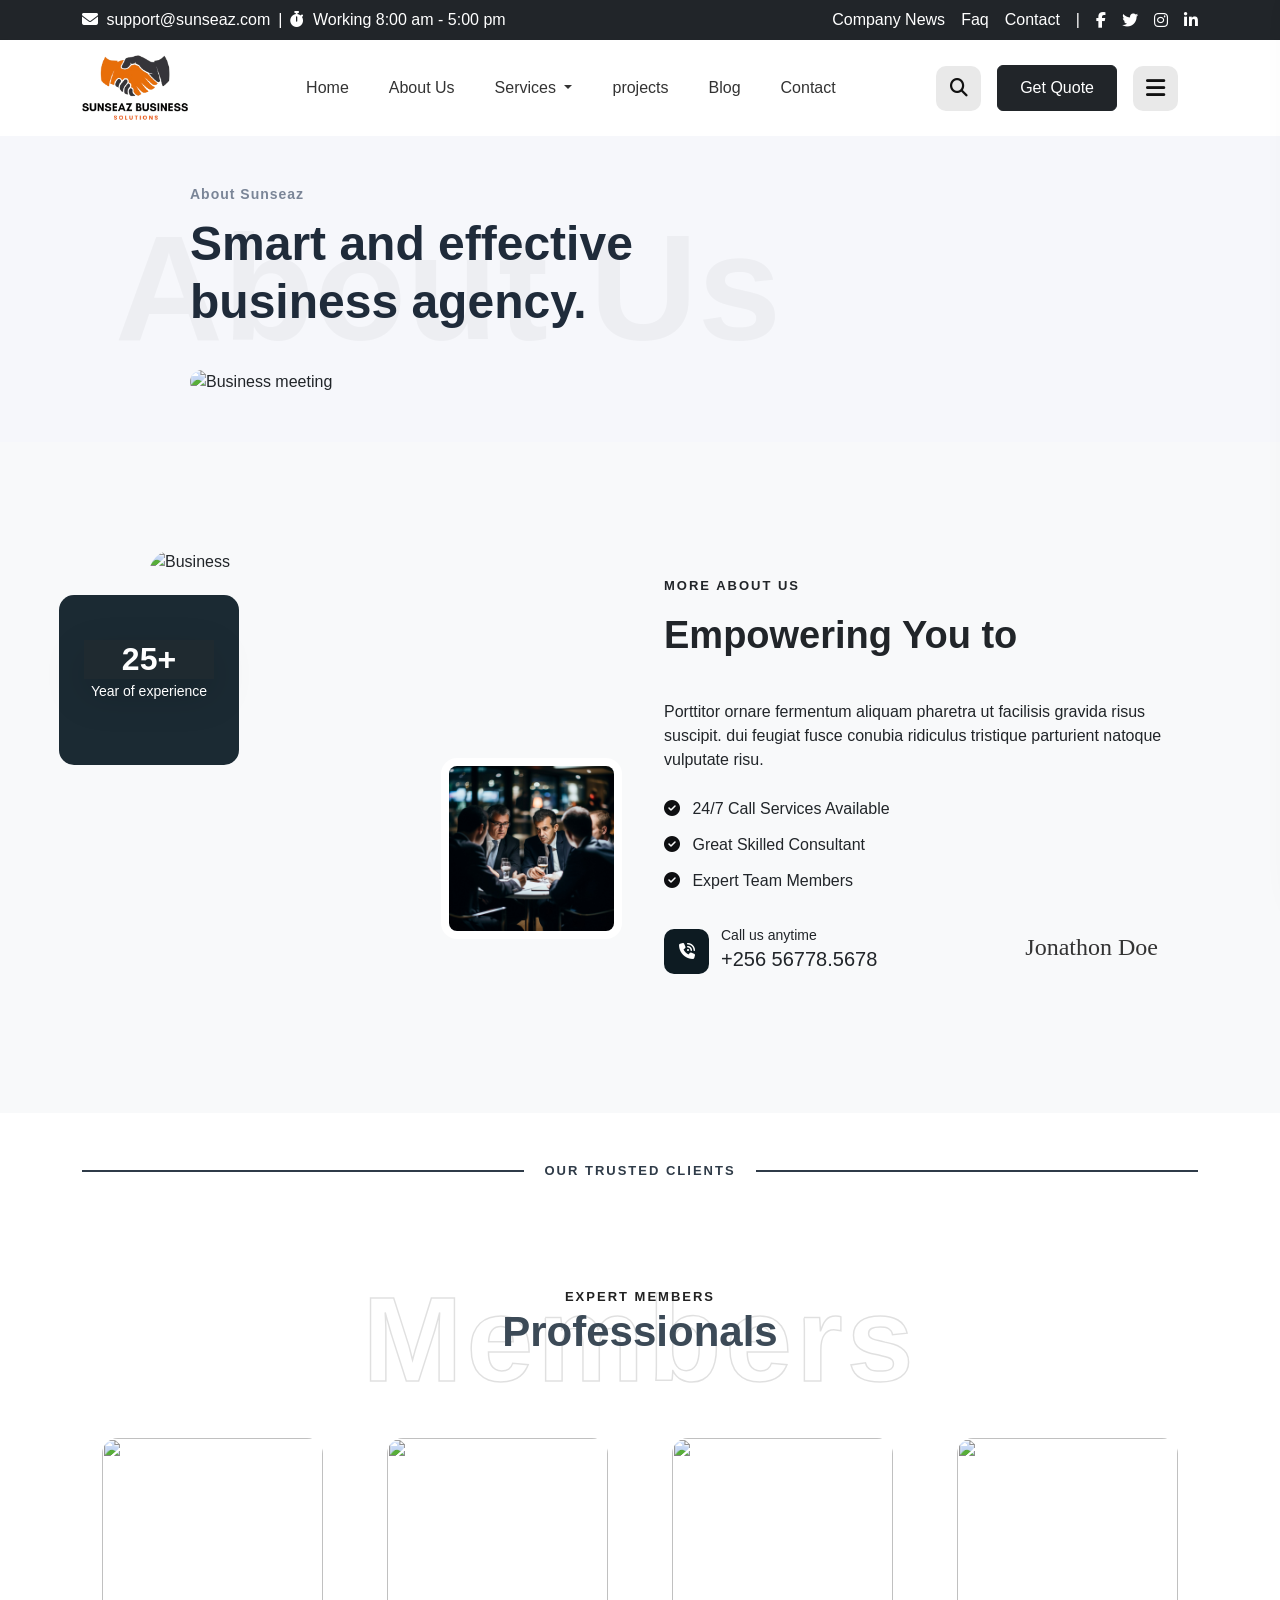
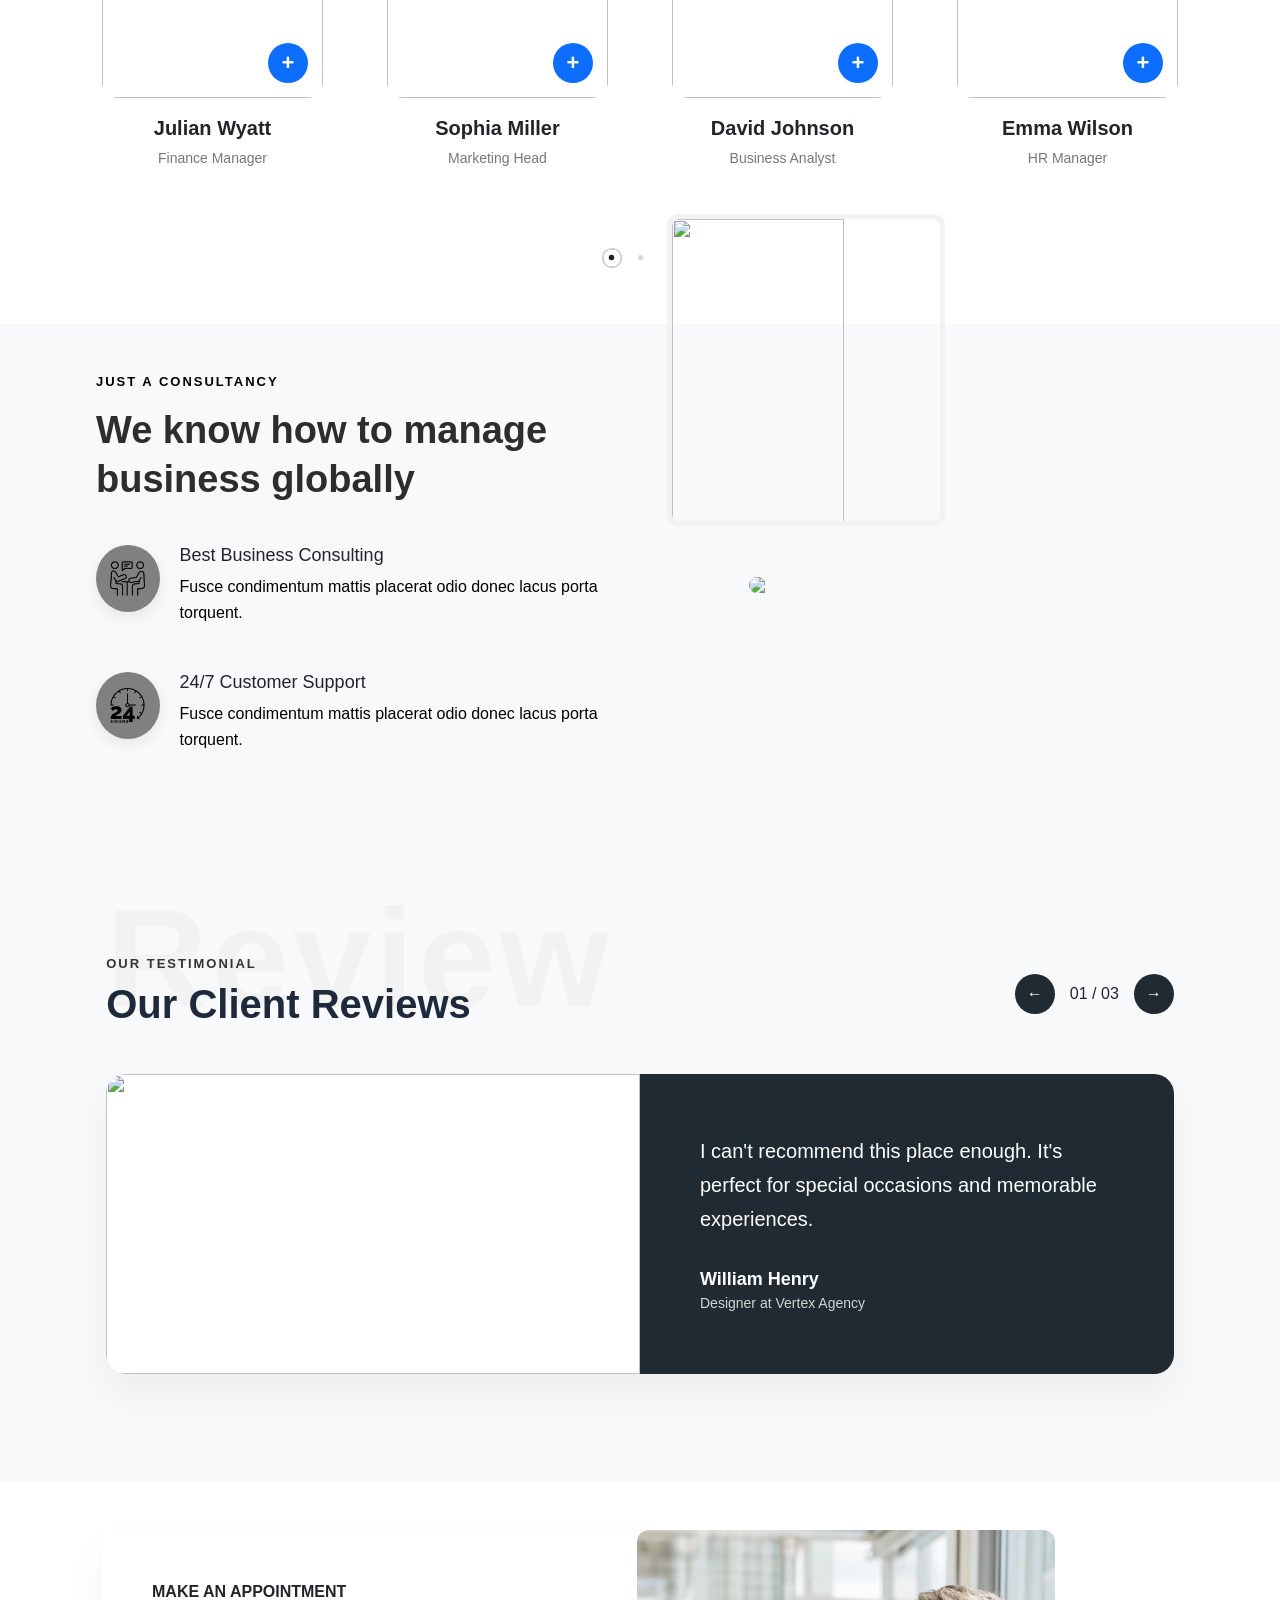
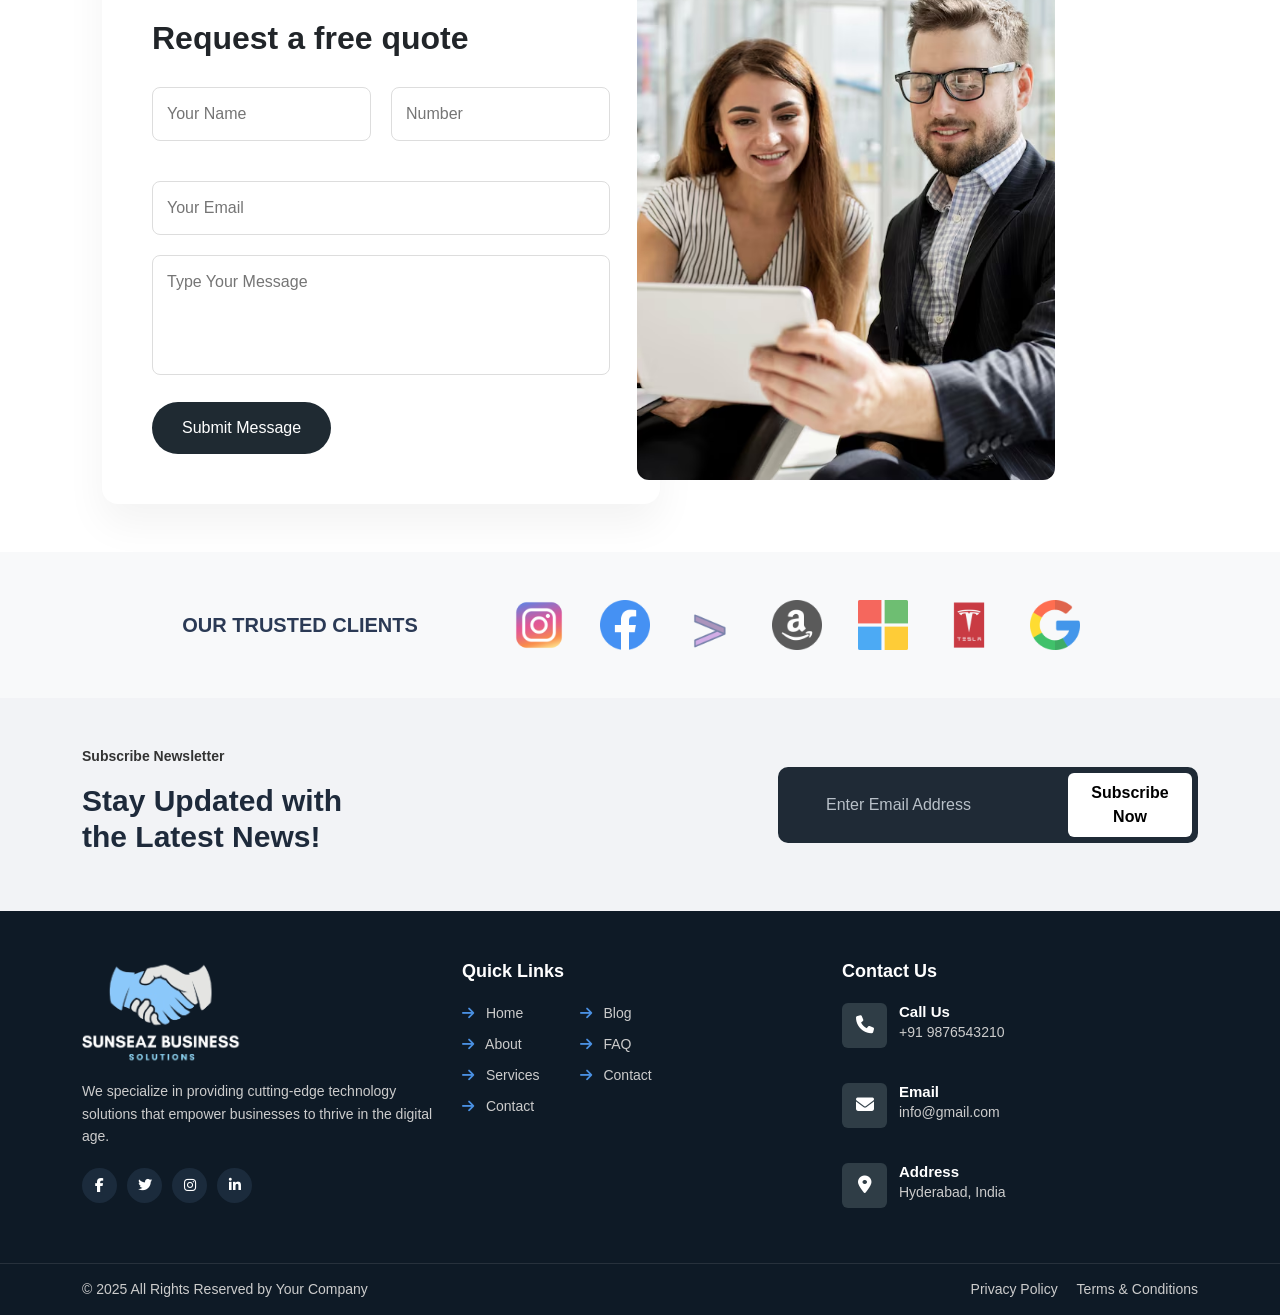
==== commit fa67ca8c: "changesss" ====
--- a/About-page.html
+++ b/About-page.html
@@ -14,7 +14,7 @@
 
 <body>
 
-    <div class="top-bar bg-dark text-white py-2">
+    <div class="top-bar bg-dark text-white py-2 d-none d-lg-block">
         <div class="container">
 
             <div class="row align-items-center text-center text-lg-start">
@@ -125,7 +125,7 @@
                         <a class="nav-link" href="index.html">Home</a>
                     </li>
                     <li class="nav-item">
-                    <a class="nav-link" href="About-page.html">About Us</a>
+                        <a class="nav-link" href="About-page.html">About Us</a>
                     </li>
 
                     </li>
@@ -157,7 +157,7 @@
                     </div>
 
                     <!-- Get Quote Button -->
-                    <a href="#" class="btn  btn-dark quote-btn me-3">
+                    <a href="#" class="btn  btn-dark quote-btn me-3 d-none d-lg-flex">
                         Get Quote
                     </a>
 
@@ -205,28 +205,27 @@
                     <div class="about-images">
 
                         <img src="https://images.unsplash.com/photo-1517048676732-d65bc937f952?q=80&w=1170&auto=format&fit=crop"
-                            class="main-img" alt="Business">
+                            class="main-img1" alt="Business">
 
                         <div class="experience-box">
                             <h2>25+</h2>
-                            <p>Year of experience</p>
+                            <span>Year of experience</span>
                         </div>
-
-                        <img src="https://images.unsplash.com/photo-1521737604893-d14cc237f11d"
-                            class="small-img rounded-4 d-none d-lg-block" alt="Meeting">
+                        <img src="./images/portrait-professional-business-people-working-together_23-2150917226.jpg"
+                            class="small-img1 rounded-4 " alt="Meeting">
                     </div>
                 </div>
 
                 <!-- RIGHT -->
                 <div class="col-lg-6 pt-5 pt-md-0">
 
-                    <p class="about-subtitle">MORE ABOUT US</p>
-
-                    <h2 class="about-title">
-                        Empowering <span>You</span> to
+                    <p class="about-subtitle fw-semibold text-dark">MORE ABOUT US</p>
+
+                    <h2 class="about-title fw-bold text-dark">
+                        Empowering <span class="text-dark fw-bold">You</span> to
                     </h2>
 
-                    <p class="about-text">
+                    <p class="about-text text-dark">
                         Porttitor ornare fermentum aliquam pharetra ut facilisis gravida risus suscipit.
                         dui feugiat fusce conubia ridiculus tristique parturient natoque vulputate risu.
                     </p>
--- a/index.css
+++ b/index.css
@@ -19,6 +19,53 @@
     overflow: hidden;
     max-width: 100%;
 }
+
+/* ── Background Large Text ── */
+.bg-text {
+    font-size: 120px;
+    font-weight: 900;
+    color: transparent;
+    /* no fill */
+    -webkit-text-stroke: 1.5px rgba(0, 0, 0, 0.12);
+    /* thin outline */
+    position: absolute;
+    top: 50%;
+    left: 50%;
+    transform: translate(-50%, -50%);
+    white-space: nowrap;
+    z-index: 0;
+    user-select: none;
+    pointer-events: none;
+    letter-spacing: 4px;
+}
+
+/* ── Heading wrapper needs position relative ── */
+.services-heading {
+    position: relative;
+    z-index: 1;
+}
+
+/* ── "OUR SERVICE" sits above bg text ── */
+.small-title {
+    position: relative;
+    z-index: 2;
+    font-size: 13px;
+    letter-spacing: 3px;
+    color: #111;
+}
+
+/* ── Your bg-title (red label on other sections) ── */
+.bg-title {
+    color: #e53935;
+    font-size: 0.95rem;
+    text-transform: uppercase;
+    letter-spacing: 2px;
+    margin-bottom: 6px;
+    position: relative;
+    z-index: 2;
+    top: 20px;
+}
+
 
 /* =========================
 ABOUT SECTION
@@ -44,19 +91,16 @@
 }
 
 /* EXPERIENCE BOX */
-
 .experience-box {
     position: absolute;
     top: 135px;
     left: 0;
-    width: 190px;
+    width: 180px;
     height: 170px;
-
     transform: translate(-30px, -30px);
-
     background: #1b2a33;
     color: white;
-    padding: 25px 35px;
+    padding: 45px 25px;
     border-radius: 15px;
     text-align: center;
     z-index: 2;
@@ -66,30 +110,68 @@
     font-size: 32px;
     margin: 0;
     font-weight: 700;
-
     background: #1f2a30;
-    top: 60px;
-    left: -50px;
     box-shadow: 0 15px 40px rgba(0, 0, 0, 0.15);
 }
 
 .experience-box span {
     font-size: 14px;
+    white-space: nowrap;
+    /* keeps text in one line */
 }
 
 /* SMALL IMAGE */
 
 .small-img {
     position: absolute;
-    bottom: 150px;
-    right: 10px;
-
+    bottom: 156px;
+    right: 17px;
     transform: translate(30px, 30px);
-
-    width: 220px;
+    width: 181px;
     border-radius: 20px;
     border: 8px solid white;
     z-index: 2;
+}
+
+.about-image-wrapper {
+    position: relative;
+    width: 100%;
+}
+
+/* Main Image */
+.about-main-image {
+    width: 100%;
+    border-radius: 20px;
+}
+
+/* Small Overlapping Image */
+.about-small-image {
+    width: 220px;
+    position: absolute;
+    bottom: -30px;
+    right: 20px;
+    border: 6px solid #fff;
+}
+
+/* Experience Card */
+.experience-card {
+    position: absolute;
+    top: 40px;
+    left: -40px;
+    background: #1e2a32;
+    color: #fff;
+    padding: 30px 35px;
+    border-radius: 20px;
+}
+
+.experience-card h2 {
+    font-size: 40px;
+    font-weight: 700;
+    margin: 0;
+}
+
+.experience-card span {
+    font-size: 14px;
 }
 
 /* =========================
@@ -218,6 +300,7 @@
         height: auto;
     }
 
+
     /* EXPERIENCE BOX OVERLAP BOTTOM */
 
     .experience-box {
@@ -240,7 +323,7 @@
     }
 
     .about-title {
-        font-size: 28px;
+        font-size: 22px;
         text-align: center;
     }
 
@@ -257,6 +340,98 @@
     }
 
 }
+
+@media(max-width:576px) {
+
+    .about-subtitle,
+    .about-text {
+        margin-top: 0 px
+    }
+
+
+}
+
+.main-img1 {
+    width: 100%;
+    display: block;
+    height: 435px;
+    object-fit: cover;
+    border-radius: 24px;
+
+}
+
+.small-img1 {
+    position: absolute;
+    bottom: 156px;
+    right: 17px;
+    transform: translate(30px, 30px);
+    width: 181px;
+    border-radius: 20px;
+    border: 8px solid white;
+    z-index: 2;
+}
+
+@media(max-width:576px) {
+    .main-img1 {
+        padding: 50px 0px;
+    }
+
+    .experience-box {
+        position: absolute;
+        top: -5px;
+        bottom: -78px;
+        left: 30%;
+        transform: translateX(-50%);
+        height: 124px;
+        width: 137px;
+        padding: 28px 10px;
+    }
+
+    .small-img1 {
+        position: absolute;
+        bottom: 6px;
+        right: 56px;
+        transform: translate(30px, 30px);
+        width: 141px;
+        border-radius: 20px;
+        border: 8px solid white;
+        z-index: 2;
+    }
+}
+
+
+@media (min-width: 576px) and (max-width: 768px) {
+
+    .main-img1 {
+        padding: 50px 0px;
+    }
+
+    .experience-box {
+        position: absolute;
+        top: -5px;
+        bottom: -78px;
+        left: 20%;
+        transform: translateX(-50%);
+        height: 124px;
+        width: 165px;
+        padding: 27px 30px;
+    }
+
+    .small-img1 {
+        position: absolute;
+        bottom: -2px;
+        right: 80px;
+        transform: translate(30px, 30px);
+        width: 181px;
+        border-radius: 20px;
+        border: 8px solid white;
+        z-index: 2;
+    }
+}
+
+
+
+
 
 /* =========================
 TABLET DEVICES
@@ -297,7 +472,7 @@
     background: #f5f5f5;
     /* light grey like design */
     border-radius: 6px;
-padding:54px 30px 54px 30px !important;
+    padding: 54px 30px 54px 30px !important;
     height: 260px;
     transition: all 0.3s ease;
     box-shadow: none;
@@ -318,7 +493,7 @@
 ========================= */
 
 .service-icon {
-    font-size: 54px;
+    font-size: 55px;
     color: #333;
 }
 
@@ -363,7 +538,7 @@
     justify-content: center;
     transition: all 0.3s;
     padding: 0px 18px !important;
-    margin-left: 10px !important;
+    margin-left: 10px;
 }
 
 /* arrow highlight on card hover */
@@ -393,7 +568,12 @@
         left: 200px;
     }
 
-
+    @media (max-width:576px) {
+        .arrow-circle {
+            margin-left: 100px !important;
+
+        }
+    }
 }
 
 
@@ -530,17 +710,22 @@
 
 /* BIG BACKGROUND TEXT */
 
-.bg-text {
+.bg-text1{
+
+
     position: absolute;
-    top: -40px;
     left: 50%;
-    transform: translateX(-50%);
-    font-size: 140px;
+    top: 50%;
+    transform: translate(-50%, -50%);
+    font-size: 130px;
     font-weight: 800;
-    color: #f3f3f3;
-    z-index: 0;
+    color: #000;
+    opacity: 0.05;
     white-space: nowrap;
-}
+    pointer-events: none;
+}
+
+
 
 
 /* SMALL TITLE */
@@ -554,6 +739,7 @@
     border-radius: 6px;
     position: relative;
     z-index: 2;
+    top: -82px;
 }
 
 
@@ -705,14 +891,15 @@
 
 /* newly added */
 .testimonial-text {
-  overflow: visible;
-  display: block;
-  white-space: normal;
-  -webkit-line-clamp: unset;
-  -webkit-box-orient: unset;
-  height: auto;
-  max-height: none;
-}
+    overflow: visible;
+    display: block;
+    white-space: normal;
+    -webkit-line-clamp: unset;
+    -webkit-box-orient: unset;
+    height: auto;
+    max-height: none;
+}
+
 .testimonial-text {
     font-size: 20px;
     line-height: 1.7;
@@ -876,6 +1063,7 @@
     margin-bottom: 10px;
     position: relative;
     z-index: 2;
+    top:20px;
 }
 
 
@@ -913,34 +1101,32 @@
     border-radius: 10px;
 }
 
-
-/* TABLET VIEW */
-
-@media (max-width:991px) {
-
-    .blog-last {
-        margin-left: auto;
-        margin-right: auto;
-    }
-
-}
-
-
-/* MOBILE VIEW */
-
-@media (max-width:576px) {
-
-    .blog-title::before {
-        font-size: 70px;
-        top: -10px;
-    }
-
-    .main-title {
-        font-size: 24px;
-        margin-bottom: 0px !important;
-    }
-    .line-title{
-        margin-bottom:30px !important;
+/* TABLET VIEW - 2 cards horizontal scroll */
+@media (max-width: 991px) {
+
+    .blog-scroll {
+        display: flex;
+        flex-wrap: nowrap;
+        overflow-x: auto;
+        gap: 20px;
+    }
+
+    .blog-scroll .col-lg-4 {
+        flex: 0 0 50%;
+        /* 2 cards visible */
+        max-width: 50%;
+    }
+
+}
+
+
+/* MOBILE VIEW - 1 card horizontal scroll */
+@media (max-width: 576px) {
+
+    .blog-scroll .col-lg-4 {
+        flex: 0 0 100%;
+        /* 1 card visible */
+        max-width: 100%;
     }
 
 }
@@ -1224,377 +1410,223 @@
         width: 100%;
         /* full width */
         padding: 20px 15px 20px 15px;
-;
+        ;
         /* smaller vertical padding */
         margin: 0;
         /* remove default margin */
     }
 }
 
-/* SECTION HEADING */
-
-.services-heading {
-    position: relative;
-    padding: 60px 0;
-}
-
-@media (max-width: 768px) {
-    .services-card {
-        box-shadow: rgba(149, 157, 165, 0.2) 0px 8px 24px;
-    }
-}
-
-@media (max-width: 768px) {
-    .services-heading {
-        padding: 10px 0;
-        /* margin-bottom:0px; */
-    }
-}
-
-.bg-text {
-    position: absolute;
-    left: 50%;
-    top: 50%;
-    transform: translate(-50%, -50%);
-    font-size: 130px;
-    font-weight: 800;
-    color: #000;
-    opacity: 0.05;
-    white-space: nowrap;
-    pointer-events: none;
-}
-
-.small-title {
-    position: relative;
-    letter-spacing: 3px;
-    font-weight: 600;
-}
-
 /* SERVICE CARD */
 
 .service-card {
+    width: 90%;
+    height: 310px;
     border: 1px solid #eee;
     border-radius: 10px;
+    padding: 25px;
+    display: flex;
+    justify-content: space-between;
     transition: 0.3s;
-    /* background: #fff; */
-    height: 100%;
-
 }
 
 .service-card:hover {
     box-shadow: 0 10px 30px rgba(0, 0, 0, 0.08);
-
-
-    /* ICON */
-
-    .service-icon {
-        font-size: 28px;
-        color: #111;
-    }
-
-    /* ARROW BUTTON */
-
-    .arrow-circle {
-        width: 40px;
-        height: 40px;
-        border-radius: 50%;
-        border: 1px solid #ddd;
-        display: flex;
-        align-items: center;
-        justify-content: center;
-        margin-top: 20px;
-        transition: 0.3s;
-    }
-
-    .arrow-circle:hover {
-        background: #000 !important;
-        color: #fff;
-    }
-
-    /* CAROUSEL DOTS */
-
-    .carousel-indicators button {
-        width: 10px;
-        height: 10px;
-        border-radius: 50%;
-        background-color: #000;
-    }
-
-    /* Service card size */
+}
+
+/* ICON */
+
+.service-icon {
+    width: 60px;
+    height: 60px;
+    min-width: 60px;
+    display: flex;
+    align-items: center;
+    justify-content: center;
+}
+
+.service-icon i {
+    font-size: 62px;
+}
+
+/* ARROW BUTTON */
+
+.arrow-circle {
+    width: 40px;
+    height: 40px;
+    border-radius: 50%;
+    border: 1px solid #ddd;
+    display: flex;
+    align-items: center;
+    justify-content: center;
+    margin-top: 20px;
+    transition: 0.3s;
+}
+
+.arrow-circle:hover {
+    background: #000;
+    color: #fff;
+}
+
+/* TABLET */
+
+@media(max-width:991px) {
+
     .service-card {
-        width: 90%;
-        height: 270px !important;
-        /* card height */
-        border: 1px solid #eee;
-        border-radius: 8px;
-        /* background:#fff; */
-        padding: 25px;
-        display: flex;
-        flex-direction: column;
-        justify-content: space-between;
-        transition: 0.3s;
-    }
-
-    /* icon box size */
-    .service-icon {
-        width: 60px;
-        height: 60px;
-        min-width: 60px;
-        border-radius: 50%;
-        /* background:#f5f5f5; */
-        display: flex;
-        align-items: center;
-        justify-content: center;
-    }
-
-    /* icon size */
-    .service-icon i {
-        font-size: 55px;
-    }
-
-    /* arrow circle */
-    .arrow-circle {
-        width: 40px;
-        height: 40px;
-        border-radius: 50%;
-        border: 1px solid #ddd;
-        display: flex;
-        align-items: center;
-        justify-content: center;
-    }
-
-    .feature-icon {
-        font-size: 26px;
-    }
-
-    /* SERVICE CARD */
+        min-height: 260px;
+    }
+
+}
+
+/* MOBILE */
+
+@media(max-width:576px) {
+
+    .bg-text {
+        font-size: 60px;
+    }
+
     .service-card {
-        height: 100%;
-        border-radius: 10px;
-        transition: 0.3s;
-    }
-
-    /* ICON */
-    .service-icon {
-        font-size: 28px;
-    }
-
-    /* MOBILE */
-    @media (max-width:768px) {
-
-        .service-card {
-            text-align: center;
-        }
-
-        .service-card .d-flex {
-            flex-direction: column;
-            align-items: center;
-        }
-
-        .service-icon {
-            margin-bottom: 15px;
-        }
-
-        .arrow-circle {
-            margin-top: 15px;
-        }
-
-    }
-
-    /* SMALL MOBILE */
-    @media (max-width:576px) {
-
-        .bg-text {
-            font-size: 60px;
-        }
-
-        .card-heading {
-            font-size: 18px;
-        }
-
-        .card-pera {
-            font-size: 14px;
-        }
-
-    }
-
-    /* Tablet devices */
-    @media (max-width:991px) {
-
-        .service-card {
-            min-height: 260px;
-        }
-
-    }
-
-    /* Mobile devices */
-    @media (max-width:576px) {
-
-        .service-card {
-            min-height: 300px;
-        }
-
-    }
-
-    /* Tablet & Mobile */
-    @media (max-width:991px) {
-
-        .service-card .d-flex {
-            flex-direction: column;
-            align-items: center;
-            text-align: center;
-        }
-
-        .service-icon {
-            margin-right: 0 !important;
-            margin-bottom: 15px;
-            display: flex;
-            justify-content: center;
-            width: 100%;
-        }
-
-        .arrow-circle {
-            display: flex;
-            justify-content: center;
-            margin-top: 15px;
-        }
-
-    }
-
-    /* =========================
+        min-height: 300px;
+        text-align: center;
+    }
+
+}
+
+/* =========================
 PROJECTS SECTION
 ========================= */
 
-    .projects-section {
-        position: relative !important;
-        overflow: hidden !important;
-    }
-
-
-    /* =========================
+.projects-section {
+    position: relative !important;
+    overflow: hidden !important;
+}
+
+
+/* =========================
 BACKGROUND BIG TEXT
 ========================= */
 
-    .projects-section::before {
-        content: "Projects" !important;
-        position: absolute !important;
-        top: -20px !important;
-        left: 0 !important;
-        font-size: 180px !important;
-        font-weight: 700 !important;
-        color: transparent !important;
-        -webkit-text-stroke: 1px rgba(0, 0, 0, 0.05) !important;
-        white-space: nowrap !important;
-        pointer-events: none !important;
-        z-index: 0 !important;
-    }
-
-
-    /* =========================
+.projects-section::before {
+    content: "Projects" !important;
+    position: absolute !important;
+    top: -20px !important;
+    left: 0 !important;
+    font-size: 180px !important;
+    font-weight: 700 !important;
+    color: transparent !important;
+    -webkit-text-stroke: 1px rgba(0, 0, 0, 0.05) !important;
+    white-space: nowrap !important;
+    pointer-events: none !important;
+    z-index: 0 !important;
+}
+
+
+/* =========================
 HEADING
 ========================= */
 
-    .small-title {
-        letter-spacing: 2px !important;
-        font-size: 13px !important;
-        font-weight: 600 !important;
-        color: #222 !important;
-        display: block !important;
-        /* margin-bottom:10px !important; */
-    }
-
-    .main-title {
-        font-size: 42px !important;
-        font-weight: 700 !important;
-        color: #3c4a57 !important;
-        position: relative !important;
-        z-index: 2 !important;
-    }
-
-
-
-    /* =========================
+.small-title {
+    letter-spacing: 2px !important;
+    font-size: 13px !important;
+    font-weight: 600 !important;
+    color: #222 !important;
+    display: block !important;
+    /* margin-bottom:10px !important; */
+}
+
+.main-title {
+    font-size: 42px !important;
+    font-weight: 700 !important;
+    color: #3c4a57 !important;
+    position: relative !important;
+    z-index: 2 !important;
+}
+
+
+
+/* =========================
 CUSTOM INDICATORS
 ========================= */
 
-    .carousel-indicators-custom {
-        display: flex !important;
-        align-items: center !important;
-        gap: 10px !important;
-        margin-top: 10px !important;
-    }
-
-
-    /* SMALL DOTS */
-
-    .carousel-indicators-custom button {
-        width: 8px !important;
-        height: 8px !important;
-        border-radius: 50% !important;
-        border: none !important;
-        background: #9aa8b3 !important;
-        opacity: 1 !important;
-    }
-
-
-    /* ACTIVE CIRCLE */
-
-    .carousel-indicators-custom button.active {
-        width: 22px !important;
-        height: 22px !important;
-        border: 2px solid #3c4a57 !important;
-        background: transparent !important;
-        position: relative !important;
-    }
-
-
-    /* INNER DOT */
-
-    .carousel-indicators-custom button.active::after {
-        content: "" !important;
-        position: absolute !important;
-        top: 50% !important;
-        left: 50% !important;
-        transform: translate(-50%, -50%) !important;
-        width: 6px !important;
-        height: 6px !important;
-        background: #3c4a57 !important;
-        border-radius: 50% !important;
-    }
-
-
-
-    /* =========================
+.carousel-indicators-custom {
+    display: flex !important;
+    align-items: center !important;
+    gap: 10px !important;
+    margin-top: 10px !important;
+}
+
+
+/* SMALL DOTS */
+
+.carousel-indicators-custom button {
+    width: 8px !important;
+    height: 8px !important;
+    border-radius: 50% !important;
+    border: none !important;
+    background: #9aa8b3 !important;
+    opacity: 1 !important;
+}
+
+
+/* ACTIVE CIRCLE */
+
+.carousel-indicators-custom button.active {
+    width: 22px !important;
+    height: 22px !important;
+    border: 2px solid #3c4a57 !important;
+    background: transparent !important;
+    position: relative !important;
+}
+
+
+/* INNER DOT */
+
+.carousel-indicators-custom button.active::after {
+    content: "" !important;
+    position: absolute !important;
+    top: 50% !important;
+    left: 50% !important;
+    transform: translate(-50%, -50%) !important;
+    width: 6px !important;
+    height: 6px !important;
+    background: #3c4a57 !important;
+    border-radius: 50% !important;
+}
+
+
+
+/* =========================
 RESPONSIVE
 ========================= */
 
-    @media (max-width:992px) {
-
-        .projects-section::before {
-            font-size: 120px !important;
-        }
-
-    }
-
-    @media (max-width:768px) {
-
-        .projects-section::before {
-            font-size: 80px !important;
-            top: 0 !important;
-        }
-
-        .main-title {
-            font-size: 32px !important;
-        }
-
-    }
-
-    @media (max-width: 768px) {
-        .line-title {
-            margin-bottom: 40px;
-        }
-    }
-}
+@media (max-width:992px) {
+
+    .projects-section::before {
+        font-size: 120px !important;
+    }
+
+}
+
+@media (max-width:768px) {
+
+    .projects-section::before {
+        font-size: 80px !important;
+        top: 0 !important;
+    }
+
+    .main-title {
+        font-size: 32px !important;
+    }
+
+}
+
+@media (max-width: 768px) {
+    .line-title {
+        margin-bottom: 40px;
+    }
+}
+
 
 /* Smooth scroll */
 .services-scroll {
@@ -1626,10 +1658,12 @@
 }
 
 /* TABLET (2 cards visible with horizontal scroll) */
+/* TABLET: show exactly 2 cards */
 @media (min-width:768px) and (max-width:991px) {
 
     .services-scroll {
-        flex-wrap: nowrap !important;
+        display: flex;
+        flex-wrap: nowrap;
         overflow-x: auto;
         scroll-snap-type: x mandatory;
     }
@@ -1638,13 +1672,16 @@
         display: none;
     }
 
+    /* Force exactly 2 cards */
     .services-scroll>div {
-        flex: 0 0 50% !important;
-        max-width: 35% !important;
-        scroll-snap-align: center;
-    }
-
-}
+        flex: 0 0 48%;
+        max-width: 48%;
+        scroll-snap-align: start;
+    }
+
+}
+
+
 
 /* Hide search & menu icon on mobile and tablet */
 @media (max-width:991px) {
@@ -1843,94 +1880,116 @@
 
 .team-scroll {
     display: flex;
-    gap: 25px;
     overflow-x: auto;
     scroll-behavior: smooth;
     padding-bottom: 10px;
+    margin-right: -12px;
+    margin-left: -12px;
 }
 
 .team-scroll::-webkit-scrollbar {
     display: none;
 }
 
+.team-scroll>div {
+    flex: 0 0 auto;
+    padding: 0 12px;
+    /* spacing instead of gap */
+}
+
 /* Mobile */
+.team-scroll .col-12 {
+    width: 100%;
+}
+
+/* Tablet */
+@media (min-width:768px) {
+    .team-scroll .col-md-6 {
+        width: 50%;
+    }
+}
+
+/* Desktop */
+@media (min-width:1200px) {
+    .team-scroll .col-lg-3 {
+        width: 25%;
+    }
+}
+
 .team-card {
-    flex: 0 0 100%;
     text-align: center;
 }
 
-/* Tablet → 3 cards */
-@media (min-width:768px) {
-    .team-card {
-        flex: 0 0 33.33%;
-    }
-}
-
-/* Desktop → 4 cards */
-@media (min-width:1200px) {
-    .team-card {
-        flex: 0 0 25%;
-    }
-}
-
-/* Smooth snapping */
-.team-scroll {
-    scroll-snap-type: x mandatory;
-}
-
-.team-card {
-    scroll-snap-align: start;
-}
-
-
 
 
 
 
 /* dots code */
 
-.carousel-indicators-custom{
+.carousel-indicators-custom {
     display: flex !important;
     align-items: center !important;
     gap: 14px !important;
     position: static !important;
 }
 
-.carousel-indicators-custom button{
-    width:10px !important;
-    height:10px !important;
-    border-radius:50% !important;
-    background:#bfc5c9 !important;
-    border:none !important;
-    padding:0 !important;
+.carousel-indicators-custom button {
+    width: 10px !important;
+    height: 10px !important;
+    border-radius: 50% !important;
+    background: #bfc5c9 !important;
+    border: none !important;
+    padding: 0 !important;
 }
 
 /* active dot */
-.carousel-indicators-custom button.active{
-    width:20px !important;
-    height:20px !important;
-    border:1px solid #3f474d !important;
-    background:transparent !important;
-    position:relative !important;
+.carousel-indicators-custom button.active {
+    width: 20px !important;
+    height: 20px !important;
+    border: 1px solid #3f474d !important;
+    background: transparent !important;
+    position: relative !important;
 }
 
 /* inner dot */
-.carousel-indicators-custom button.active::after{
-    content:"";
-    width:5px !important;
-    height:5px !important;
-    background:#3f474d;
-    border-radius:50%;
-    position:absolute;
-    top:50%;
-    left:50%;
-    transform:translate(-50%,-50%);
-}
-@media (max-width:576px){
-    .signature{
-        padding-right:18px;
-    }
-    .feature-text h4{
-        padding:10px 10px 1px 0px;
-    }
+.carousel-indicators-custom button.active::after {
+    content: "";
+    width: 5px !important;
+    height: 5px !important;
+    background: #3f474d;
+    border-radius: 50%;
+    position: absolute;
+    top: 50%;
+    left: 50%;
+    transform: translate(-50%, -50%);
+}
+
+@media (max-width:576px) {
+    .signature {
+        padding-right: 18px;
+    }
+
+    .feature-text h4 {
+        padding: 10px 10px 1px 0px;
+    }
+}
+
+/* =====map-contac===== */
+/* icon box styling */
+.icon-box {
+    width: 45px;
+    height: 45px;
+    background: #e5e5e5;
+    border-radius: 50px;
+    display: flex;
+    align-items: center;
+    justify-content: center;
+    box-shadow: 0 5px 15px rgba(0, 0, 0, 0.08);
+}
+
+/* icon image */
+.icon-box img {
+    width: 22px;
+    height: 22px;
+    object-fit: contain;
 }
--- a/style.css
+++ b/style.css
@@ -135,16 +135,17 @@
 .menu-toggle:hover {
   background: #dcdcdc;
 }
+
 /* Hide search & menu icon on mobile and tablet */
 @media (max-width:991px) {
 
-    .search-wrapper {
-        display: none !important;
-    }
-
-    .menu-toggle {
-        display: none !important;
-    }
+  .search-wrapper {
+    display: none !important;
+  }
+
+  .menu-toggle {
+    display: none !important;
+  }
 
 }
 
@@ -305,7 +306,7 @@
 .icon-circle {
   width: 90px;
   height: 90px;
-  background:#e4e3dc;
+  background: #e4e3dc;
   border-radius: 50%;
   display: flex;
   align-items: center;
@@ -442,11 +443,11 @@
 }
 
 .feature-icon {
-  width: 55px;
-  height: 55px;
-  background:grey;
+  width: 67px;
+  height: 67px;
+  background: grey;
   border-radius: 50%;
-  box-shadow: 0 5px 15px rgba(0,0,0,0.08);
+  box-shadow: 0 5px 15px rgba(0, 0, 0, 0.08);
   display: flex;
   align-items: center;
   justify-content: center;
@@ -692,15 +693,16 @@
 .image-box img {
   /* width: 100%;
   object-fit: cover; */
-      position: absolute;
-    width: 38% !important;
-    height: 550px !important;
-    right: 135px;
-    border-radius:12px;
-}
+  position: absolute;
+  width: 38% !important;
+  height: 550px !important;
+  right: 135px;
+  border-radius: 12px;
+}
+
 /* Make container relative for desktop overlap */
-.appointment-section .container{
-position:relative;
+.appointment-section .container {
+  position: relative;
 }
 
 
@@ -708,21 +710,21 @@
 TABLET
 ========================= */
 
-@media (max-width:992px){
-
-.image-box img{
-position:relative !important;
-width:100% !important;
-height:400px !important;
-right:0 !important;
-margin-top:30px;
-}
-
-.form-row{
-display:flex;
-flex-direction:column;
-gap:15px;
-}
+@media (max-width:992px) {
+
+  .image-box img {
+    position: relative !important;
+    width: 100% !important;
+    height: 400px !important;
+    right: 0 !important;
+    margin-top: 30px;
+  }
+
+  .form-row {
+    display: flex;
+    flex-direction: column;
+    gap: 15px;
+  }
 
 }
 
@@ -731,15 +733,15 @@
 MOBILE
 ========================= */
 
-@media (max-width:576px){
-
-.image-box img{
-height:300px !important;
-}
-
-.form-box{
-padding:30px;
-}
+@media (max-width:576px) {
+
+  .image-box img {
+    height: 300px !important;
+  }
+
+  .form-box {
+    padding: 30px;
+  }
 
 }
 
@@ -761,7 +763,7 @@
   font-size: 13px;
   letter-spacing: 2px;
   color: #333;
-  font-weight:bold;
+  font-weight: bold;
 }
 
 .main-heading {
@@ -1012,54 +1014,68 @@
 /* Main Contact Area */
 .contact-area {
   position: relative;
-  padding-top: 120px;
-  /* space from above section */
-  /* margin-bottom: 100px; pulls next section up */
-}
-
-/* Top white background */
+  padding: 120px 0;
+}
+
+/* top white */
 .top-bg {
   position: absolute;
   top: 0;
+  left: 0;
   width: 100%;
-  height: 250px;
+  height: 50%;
   background: #ffffff;
   z-index: -1;
 }
 
-/* Bottom dark background */
+/* bottom dark */
 .bottom-bg {
   position: absolute;
-  /* top: 250px; */
+  bottom: 0;
+  left: 0;
   width: 100%;
-  height: 300px;
+  height: 50%;
   background: linear-gradient(135deg, #0f2027, #203a43, #2c5364);
   z-index: -1;
 }
 
-/* Contact Card */
 .contact-wrapper {
   max-width: 900px;
   margin: 0 auto;
 }
 
-/* Card Design */
 .contact-card {
   background: #f8f8f8;
   border-radius: 20px;
   overflow: hidden;
-}
-
-/* Map */
+  min-height:353px;
+}
+
+/* make columns equal height */
+.contact-card .row {
+  display: flex;
+  align-items: stretch;
+}
+
+/* remove padding so map touches edges */
+.contact-card .col-lg-7 {
+  padding: 0;
+  display: flex;
+}
+
+/* map full height */
 .map-box {
-  height: 380px;
+  width: 100%;
+  height: 100%;
 }
 
 .map-box iframe {
   width: 100%;
   height: 100%;
   border: 0;
-}
+  display: block;
+}
+
 
 /* ================= FOOTER ================= */
 
@@ -1109,6 +1125,11 @@
   color: #2b3a55;
   margin-right: 30px;
 }
+@media(max-width:576px){
+  .client-title{
+    margin-right:0px;
+  }
+}
 
 .client-logos img {
   height: 28px;
@@ -1131,7 +1152,7 @@
 
 .news-title {
   font-weight: 700;
-  font-size: 48px;
+  font-size: 30px;
   color: #1e2a3b;
   line-height: 1.2;
   margin-top: 10px;
@@ -1304,7 +1325,7 @@
   width: 45%;
   height: 100%;
   overflow: hidden;
-  padding:3px;
+  padding: 3px;
 }
 
 .thumbnail img {
@@ -1838,7 +1859,7 @@
   font-size: 20px;
   font-weight: 600;
   margin-bottom: 10px;
-  color:white;
+  color: white;
 }
 
 .disc {
@@ -1926,7 +1947,7 @@
   font-size: 42px;
   font-weight: 700;
   margin-bottom: 40px;
-  color:white;
+  color: white;
 }
 
 /* Timeline Wrapper */
@@ -2014,7 +2035,7 @@
 
 .inner-content .disc {
   font-size: 14px;
-  color:black;
+  color: black;
   line-height: 1.6;
 }
 
@@ -2275,6 +2296,7 @@
   .about-section ul li {
     font-size: 14px;
   }
+  
 
   /* Call + signature layout */
 
@@ -2529,7 +2551,7 @@
     display: flex;
     flex-direction: column;
     gap: 35px;
-    padding: 0 ;
+    padding: 0;
   }
 
   /* IMAGE FIRST */
@@ -3051,9 +3073,9 @@
 
 /* logo */
 .footer-logo-area img {
-    max-width: 180px !important;
-    margin-bottom: 15px !important;
-    filter: brightness(0.5) invert(62);
+  max-width: 180px !important;
+  margin-bottom: 15px !important;
+  filter: brightness(0.5) invert(62);
 }
 
 /* description */
@@ -3226,6 +3248,7 @@
   }
 
 }
+
 /* Default: Desktop & Tablet - side by side */
 .single-testimonials-style-five {
   display: flex !important;
@@ -3248,24 +3271,32 @@
 @media (max-width:768px) {
 
   .single-testimonials-style-five {
-    flex-direction: column !important; /* Stack vertically */
+    flex-direction: column !important;
+    /* Stack vertically */
     gap: 15px !important;
-    align-items: stretch !important;   /* Stretch image to container width */
-    text-align: left;                  /* Text below image */
+    align-items: stretch !important;
+    /* Stretch image to container width */
+    text-align: left;
+    /* Text below image */
   }
 
   .single-testimonials-style-five .thumbnail img {
-    width: 100% !important;            /* Full container width */
+    width: 100% !important;
+    /* Full container width */
     height: auto !important;
     border-radius: 12px !important;
-    padding: 0 10px !important;        /* Small padding on sides */
-    box-sizing: border-box !important; /* Include padding in width */
-    margin: 0 auto !important;         /* Center in case of padding */
+    padding: 0 10px !important;
+    /* Small padding on sides */
+    box-sizing: border-box !important;
+    /* Include padding in width */
+    margin: 0 auto !important;
+    /* Center in case of padding */
   }
 
   .inner-content {
     width: 100% !important;
-    padding: 0 10px !important;        /* Same padding for text */
+    padding: 0 10px !important;
+    /* Same padding for text */
     box-sizing: border-box !important;
   }
 
@@ -3277,12 +3308,13 @@
     font-size: 16px !important;
   }
 }
+
 .service-card {
   background: #fff;
   border-radius: 10px;
   /* box-shadow: 0 4px 12px rgba(0,0,0,0.1); */
   transition: transform 0.3s;
-  height:260px;
+  height: 260px;
 }
 
 .service-card:hover {
@@ -3318,19 +3350,26 @@
   opacity: 1;
   background-color: #ff6600;
 }
+
 #servicesCarousel {
-  position: relative;       /* Needed for absolute positioning inside */
-  padding-bottom: 40px;     /* Space for indicators */
+  position: relative;
+  /* Needed for absolute positioning inside */
+  padding-bottom: 40px;
+  /* Space for indicators */
 }
 
 #servicesCarousel .carousel-indicators {
   position: absolute;
-  bottom:-9px;             /* Distance from bottom of carousel */
-  left: 50%;                /* Start at horizontal center */
-  transform: translateX(-125%); /* Center horizontally */
+  bottom: -9px;
+  /* Distance from bottom of carousel */
+  left: 50%;
+  /* Start at horizontal center */
+  transform: translateX(-125%);
+  /* Center horizontally */
   display: flex;
   justify-content: center;
-  gap: 10px;                /* Space between dots */
+  gap: 10px;
+  /* Space between dots */
   z-index: 10;
 }
 
@@ -3338,7 +3377,7 @@
   width: 12px;
   height: 12px;
   border-radius: 50%;
-  background-color: #000;  
+  background-color: #000;
   opacity: 0.5;
   border: none;
   transition: all 0.3s;
@@ -3352,52 +3391,54 @@
   /* background-color: #ff6600; */
   opacity: 1;
 }
+
 /* Indicator container */
-.custom-indicators{
-position:absolute;
-top:-60px;
-right:20px;
-left:auto;
-margin:0;
+.custom-indicators {
+  position: absolute;
+  top: -60px;
+  right: 20px;
+  left: auto;
+  margin: 0;
 }
 
 /* Default dots */
-.custom-indicators button{
-width:8px;
-height:8px;
-border-radius:50%;
-background:#9aa8b3;
-border:none;
-margin:0 6px;
-opacity:1;
+.custom-indicators button {
+  width: 8px;
+  height: 8px;
+  border-radius: 50%;
+  background: #9aa8b3;
+  border: none;
+  margin: 0 6px;
+  opacity: 1;
 }
 
 /* Active circle */
-.custom-indicators .active{
-width:22px;
-height:22px;
-border:2px solid #3b4c5a;
-background:transparent;
-position:relative;
+.custom-indicators .active {
+  width: 22px;
+  height: 22px;
+  border: 2px solid #3b4c5a;
+  background: transparent;
+  position: relative;
 }
 
 /* Inner dot */
-.custom-indicators .active::after{
-content:"";
-position:absolute;
-top:50%;
-left:50%;
-transform:translate(-50%, -50%);
-width:6px;
-height:6px;
-background:#3b4c5a;
-border-radius:50%;
-}
-@media (max-width:768px){
-.custom-indicators{
-top:-40px;
-right:10px;
-}
+.custom-indicators .active::after {
+  content: "";
+  position: absolute;
+  top: 50%;
+  left: 50%;
+  transform: translate(-50%, -50%);
+  width: 6px;
+  height: 6px;
+  background: #3b4c5a;
+  border-radius: 50%;
+}
+
+@media (max-width:768px) {
+  .custom-indicators {
+    top: -40px;
+    right: 10px;
+  }
 }
 
 
@@ -3429,7 +3470,7 @@
 .indicator-dot.active {
   width: 22px;
   height: 22px;
-  border: 2px solid #333;
+  border: 1px solid #333;
   background-color: transparent;
 }
 
@@ -3463,7 +3504,7 @@
   padding: 50px 40px;
   overflow-y: auto;
   transition: right 0.4s ease;
-  box-shadow: -10px 0 40px rgba(0,0,0,0.15);
+  box-shadow: -10px 0 40px rgba(0, 0, 0, 0.15);
 }
 
 .sidebar-panel.open {
@@ -3475,7 +3516,7 @@
   display: none;
   position: fixed;
   inset: 0;
-  background: rgba(0,0,0,0.5);
+  background: rgba(0, 0, 0, 0.5);
   z-index: 9998;
 }
 
@@ -3568,10 +3609,9 @@
 /* overflow */
 
 
-img{
-max-width:100%;
-
-display:block;
-}
-
-
+img {
+  max-width: 100%;
+
+  display: block;
+}
+
